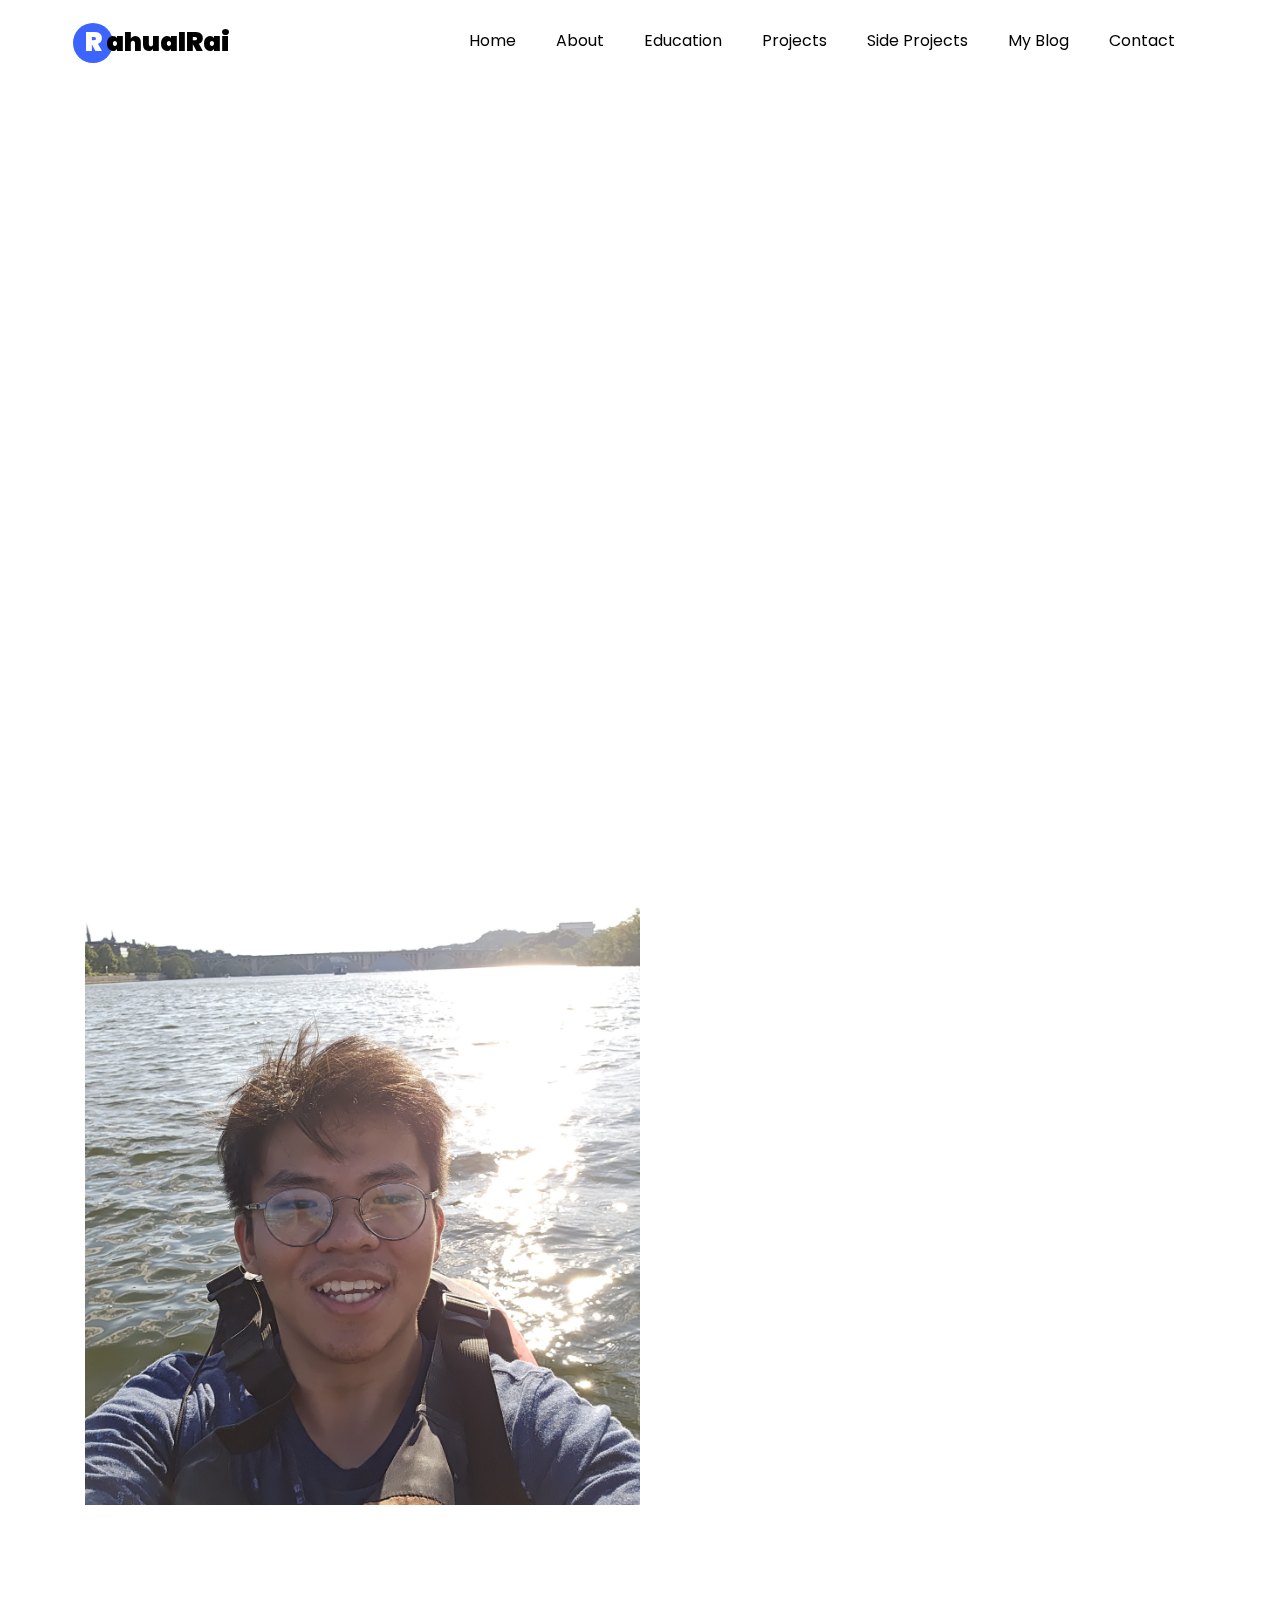
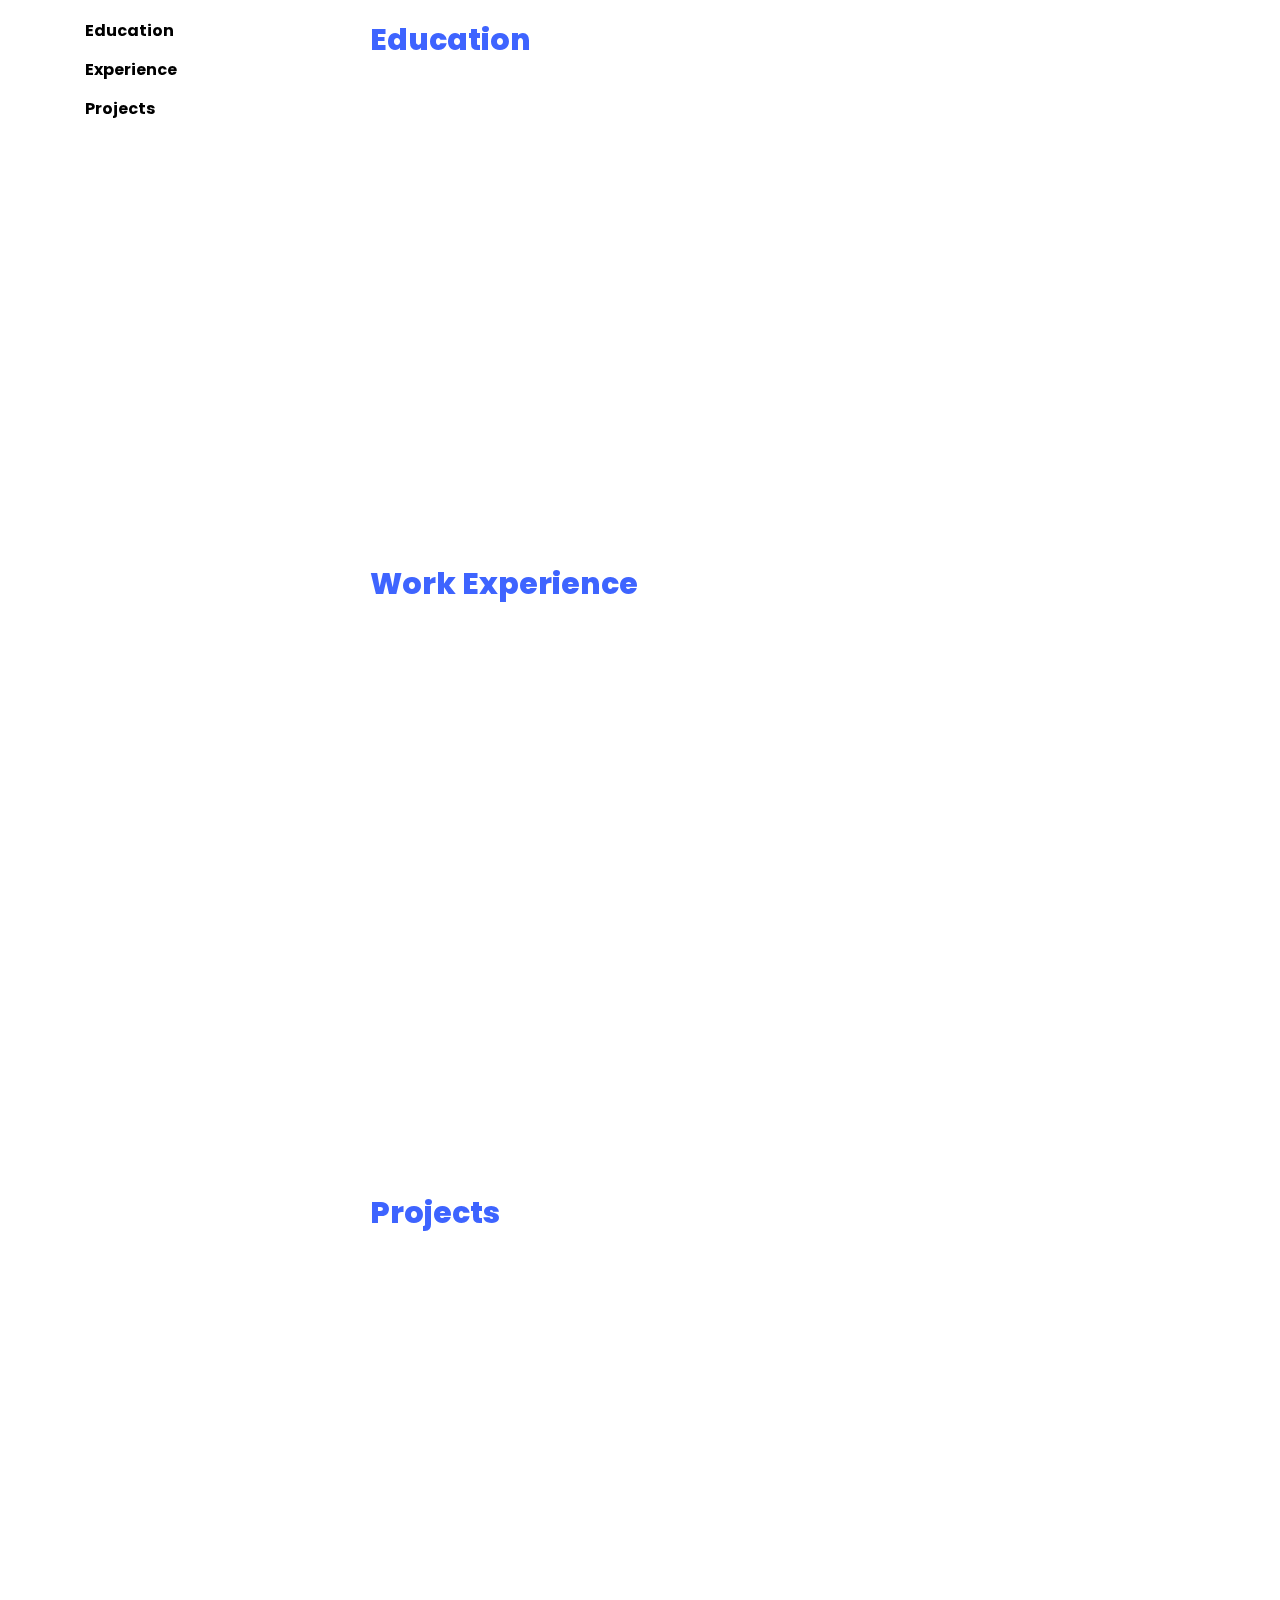
==== index.html @ 96884fe0 "Reordered Projects" ====
<!DOCTYPE html>
<html lang="en">

<head>
	<title>RAHUAL RAI</title>
	<meta charset="utf-8">
	<meta name="viewport" content="width=device-width, initial-scale=1, shrink-to-fit=no">

	<link href="https://fonts.googleapis.com/css?family=Poppins:100,200,300,400,500,600,700,800,900" rel="stylesheet">

	<link rel="icon" type="image/jpg" href="images/favicon.png"/>

	<link rel="stylesheet" href="css/open-iconic-bootstrap.min.css">
	<link rel="stylesheet" href="css/animate.css">
	<link rel="stylesheet" href="css/owl.carousel.min.css">
	<link rel="stylesheet" href="css/owl.theme.default.min.css">
	<link rel="stylesheet" href="css/magnific-popup.css">
	<link rel="stylesheet" href="css/aos.css">
	<link rel="stylesheet" href="css/ionicons.min.css">
	<link rel="stylesheet" href="css/flaticon.css">
	<link rel="stylesheet" href="css/icomoon.css">
	
	<link rel="stylesheet" href="css/style.css">

</head>

<body data-spy="scroll" data-target=".site-navbar-target" data-offset="300">


	<nav class="navbar navbar-expand-lg navbar-dark ftco_navbar ftco-navbar-light site-navbar-target" id="ftco-navbar">
		<div class="container"> 
			<a class="navbar-brand" href="index.html"><span>R    </span> ahualRai</a>
			<button class="navbar-toggler js-fh5co-nav-toggle fh5co-nav-toggle" type="button" data-toggle="collapse"
				data-target="#ftco-nav" aria-controls="ftco-nav" aria-expanded="false" aria-label="Toggle navigation">
				<span class="oi oi-menu"></span>
			</button>

			<div class="collapse navbar-collapse" id="ftco-nav">
				<ul class="navbar-nav nav ml-auto">
					<li class="nav-item"><a href="#home-section" class="nav-link"><span>Home</span></a></li>
					<li class="nav-item"><a href="#about-section" class="nav-link"><span>About</span></a></li>
					<li class="nav-item"><a href="#education-section" class="nav-link"><span>Education</span></a></li>
					<li class="nav-item"><a href="#projects-section" class="nav-link"><span>Projects</span></a></li>
					<li class="nav-item"><a href="#side-projects-section" class="nav-link"><span>Side Projects</span></a></li>
					<li class="nav-item"><a href="#blog-section" class="nav-link"><span>My Blog</span></a></li>
					<li class="nav-item"><a href="#contact-section" class="nav-link"><span>Contact</span></a></li>
				</ul>
			</div>
		</div>
	</nav>
	<section class="hero-wrap js-fullheight">
		<div class="overlay"></div>
		<div class="container">
			<div class="row no-gutters slider-text js-fullheight justify-content-center align-items-center">
				<div class="col-lg-8 col-md-6 ftco-animate d-flex align-items-center">
					<div class="text text-center">
						<span class="subheading">Hey! I am</span>
						<h1>Rahual Rai</h1>
						<h2>I'm a
							<span class="txt-rotate" data-period="300"
								data-rotate='["CS Student", "Researcher", "Generation Scholar", "Google TechX 24"]'></span>
						</h2>
					</div>
				</div>
			</div>
		</div>
	</section>

	<div class="divider"></div>					

	<!-- About Me Section -->
	<section class="ftco-about img ftco-section ftco-no-pt ftco-no-pb" id="about-section">
		<div class="container">
			<div class="row d-flex no-gutters">
				<div class="col-md-6 col-lg-6 d-flex">
					<div class="img-about img d-flex align-items-stretch">
						<div class="overlay"></div>
						<div class="img d-flex align-self-stretch align-items-center"
							style="background-image:url(images/me_2.jpg);">
						</div>
					</div>
				</div>
				<div class="col-md-6 col-lg-6 pl-md-5 py-5">
					<div class="row justify-content-start pb-3">
						<div class="col-md-12 heading-section ftco-animate">
							<h1 class="big">About</h1>
							<h2 class="mb-4">About Me</h2>
							<p>
								I'm Rahual Rai, a Computer Science student originally from Singapore and currently based in the Washington, D.C. Join me on my journey, accompanied by my coffee mug and trusty laptop, as I explore the world of technology and beyond.
							</p>
							<ul class="about-info mt-4 px-md-0 px-2">
								<li class="d-flex"><span>Name:</span> <span>Rahual Rai</span></li>
								<li class="d-flex"><span>Address:</span> <span>Washington, D.C.</span></li>
								<li class="d-flex"><span>Email:</span> <span>rairahual7@gmail.com</span></li>
								<li class="d-flex"><span>Phone: </span> <span>+1 (202) 330-8360</span></li>
							</ul>
						</div>
					</div>
					<div class="counter-wrap ftco-animate d-flex mt-md-3">
						<div class="text">
							<p><a target="_blank"
									href="https://docs.google.com/document/d/1MIR-XQa2m0cTv5s-D-zTk0hqKZnhzGAmUi4LyXGL7IQ/edit?usp=sharing"
									class="btn btn-primary py-3 px-3">Rahual's Awesome Resume</a></p>
						</div>
					</div>
				</div>
			</div>
		</div>
	</section>

	<!-- counter section (not needed)
	<section class="ftco-section ftco-no-pb ftco-counter img" id="section-counter">
		<div class="container-fluid px-md-5">
			<div class="row d-md-flex align-items-center">
				<div class="col-md d-flex justify-content-center counter-wrap ftco-animate">
					<div class="block-18 shadow">
						<div class="text">
							<strong class="number" data-number="365">0</strong>
							<span>코딩한 일수</span>
						</div>
					</div>
				</div>
				<div class="col-md d-flex justify-content-center counter-wrap ftco-animate">
					<div class="block-18 shadow">
						<div class="text">
							<strong class="number" data-number="100">0</strong>
							<span>Complete Projects</span>
						</div>
					</div>
				</div>
				<div class="col-md d-flex justify-content-center counter-wrap ftco-animate">
					<div class="block-18 shadow">
						<div class="text">
							<strong class="number" data-number="100">0</strong>
							<span>Happy Customers</span>
						</div>
					</div>
				</div>
				<div class="col-md d-flex justify-content-center counter-wrap ftco-animate">
					<div class="block-18 shadow">
						<div class="text">
							<strong class="number" data-number="50">0</strong>
							<span>Cups of coffee</span>
						</div>
					</div>
				</div>
			</div>
		</div>
	</section> -->


	<section class="ftco-section ftco-no-pb goto-here" id="resume-section">
		<div class="container">
			<div class="row">
				<div class="col-md-3">
					<nav id="navi">
						<ul>
							<li><a href="#page-1">Education</a></li>
							<li><a href="#page-2">Experience</a></li>
							<li><a href="#page-3">Projects</a></li>
						</ul>
					</nav>
				</div>

				<!-- Education Section -->
				<div class="col-md-9" id="education-section">
					<div id="page-1" class="page one">
						<h2 class="heading">Education</h2>
						<div class="resume-wrap d-flex ftco-animate">
							<div class="icon d-flex align-items-center justify-content-center">
								<span class="icon-book"></span>
							</div>
							<div class="text pl-3">
								<span class="date">2022-Present</span>
								<h2>Computer Science and Applied Mathematics</h2>
								<span class="position">Howard University</span>
								<p>
										GPA: 4.0 / 4.0<br>
										<a href="https://sites.google.com/view/taubetapi-dcalpha/home" target=""_blank>Tau Beta Pi DCA Chapter</a>, HU Achiever's Scholarship, Google TechX Scholar 24'<br>
										<a href="https://chapel.howard.edu/community/student-organizations/nepalese-student-association" target="_blank">HUNSA - Treasurer</a>, HU Chess Club,
										<a href="https://nlp.howard.edu/" target="_blank">Howard University NLP Group</a>, Google Gerentation Scholar
								</p>
							</div>
						</div>
						<div class="resume-wrap d-flex ftco-animate">
							<div class="icon d-flex align-items-center justify-content-center">
								<span class="icon-book"></span>
							</div>
							<div class="text pl-3">
								<span class="date">2019-2022</span>
								<h2>Cambridge GCE A-Levels</h2>
								<span class="position">GEMS Institute of Higher Education</span>
								<p>
									A* in Matheamtics, Chemistry and Physics. A in Biology.<br>Recipient of GIHE Academic Scholarship and Academic Excellence Award.</li>
								</p>
							</div>
							<div>
						</div>
					</div>

					<!-- Work Section -->
					<div id="page-2" class="page two">
						<h2 class="heading">Work Experience</h2>
						<div class="resume-wrap d-flex ftco-animate">
							<div class="icon d-flex align-items-center justify-content-center">
								<span class="flaticon-innovation"></span>
							</div>
							<div class="text pl-3">
								<span class="date">Sept. 2023 - Present</span>
								<h2>Energy Supply Chain Cyber Security</h2>
								<span class="position">Howard University X NREL</span>
								<p>
									This project involves cybersecurity risk assessment of open-source energy system software, and the development of an automated solution for generating VEX reports.<br>
									I aim to integrate Software Bill of Materials (SBOMs), Vulnerability Lists, and Vulnerability Exploitability eXchange (VEX) technologies and tools to enhance supply chain cybersecurity for companies and energy stakeholders.
								</p>
							</div>
						</div>
						<div class="resume-wrap d-flex ftco-animate">
							<div class="icon d-flex align-items-center justify-content-center">
								<span class="flaticon-analysis"></span>
							</div>
							<div class="text pl-3">
								<span class="date">Jan. 2023 - Aug. 2023</span>
								<h2>Research Assistant - Malware Analysis Dataset</h2>
								<span class="position">Howard University</span>
								<p>
									I applied NLP techniques to collect and categorize data from news networks, enabling accurate cyber threat forecasting. Guided by Dr. Li, I gained expertise in cybersecurity and predictive modeling.
								</p>
							</div>
						</div>


					
					<div id="page-3" class="page three">
						<h2 id="projects-section" class="heading">Projects</h2>
						<div class="resume-wrap d-flex ftco-animate">
							<div class="icon d-flex align-items-center justify-content-center">
								<span class="icon-cogs"></span>
							</div>
							<div class="text pl-3">
								<span class="date">Sep. 2022 - Jun. 2023</span>
								<h2>TERMINATOR, Team Leader</h2>
								<span class="position">Howard University EECS Department</span>
								<p>
									I successfully orchestrated and guided a team of mechanical and electrical engineers in the creation of a chess-playing robotic arm. Our project included the development of a chessboard detection system using a Raspberry Pi, followed by rigorous testing and debugging to ensure precise gameplay.
								</p>
							</div>
						</div>
						<div class="resume-wrap d-flex ftco-animate">
							<div class="icon d-flex align-items-center justify-content-center">
								<span class="icon-car"></span>
							</div>
							<div class="text pl-3">
								<span class="date">Mar. 2023 - Apr. 2023</span>
								<div class="d-flex">
									<h2>AWS DEEPRACER, Champion</h2>
									<div>&nbsp;<a class="btn btn-outline-secondary" target="_blank"
											class="btn btn-outline-secondary"
											href="https://github.com/luminaa/deepracer_floridamen">Github</a>&nbsp;<a
											class="btn btn-outline-secondary" target="_blank"
											href="https://youtu.be/nHD-ifZz1SU?si=gni_iQlR9xpvDWj5">YouTube Video</a>
									</div>
								</div>
								<span class="position">Amazon Web Services</span>
								<p>
									I led a team to victory by developing and training an autonomous navigation model that prioritized track following, direction, and centering using specific hyperparameters. Our success was highlighted by achieving the best performance, with a record-breaking time of 9.234 seconds, surpassing 15 competing teams.
								</p>
							</div>
						</div>
						<div class="resume-wrap d-flex ftco-animate">
							<div class="icon d-flex align-items-center justify-content-center">
								<span class="flaticon-ideas"></span>
							</div>
							<div class="text pl-3">
								<span class="date">Dec. 2022</span>
								<div class="d-flex">
									<h2>EVERWRITE</h2>
									<div>&nbsp;<a class="btn btn-outline-secondary" target="_blank"
										class="btn btn-outline-secondary"
										href="https://youtu.be/gHYwIRjKedw?si=DZyBpE2BKCVFpn-a">YouTube Video</a>
									</div>
								</div>
								
								<span class="position">GDSC Solution Challenge</span>
								<p>
									A transcription application that aims to assist users worldwide with their language-related hurdles, ensuring accessibility for all. 
									Our Android app is crafted using Flutter, Python, and Google Cloud Vision technology to effectively recognize handwritten notes. 
								</p>
							</div>
						</div>
					</div>
				</div>
			</div>
		</div>
	</section>


	<section class="ftco-section ftco-project">
		<div class="container-fluid px-md-0">
			<div class="row no-gutters justify-content-center pb-5">
				<div class="col-md-12 heading-section text-center ftco-animate">
					<h2 id="side-projects-section" class="mb-4">Side Projects</h2>
					<p>hi.</p>
				</div>
			</div>
			<div class="row no-gutters">
				<div class="col-md-4">
					<div class="project img ftco-animate d-flex justify-content-center align-items-center"
						style="background-image: url(images/ASB_1.jpg);">
						<div class="overlay"></div>
						<div class="text text-center p-4">
							<h3><a target="_blank" href="#">Alternative Spring Break; Memphis TN</a></h3>
							<span>Feb. 2023 - Mar. 2023</span>
						</div>
					</div>
				</div>
				<div class="col-md-4">
					<div class="project img ftco-animate d-flex justify-content-center align-items-center"
						style="background-image: url(images/defcon.png);">
						<div class="overlay"></div>
						<div class="text text-center p-4">
							<h3><a href="defcon/">DEFCON 31 A.I. Village; Las Vegas NV</a></h3>
							<span>Aug. 2023</span>
						</div>
					</div>
				</div>
				<div class="col-md-4">
					<div class="project img ftco-animate d-flex justify-content-center align-items-center"
						style="background-image: url(images/hunsa_tihar_1.jpg);">
						<div class="overlay"></div>
						<div class="text text-center p-4">
							<h3><a href="#">HUNSA, Treasurer</a></h3>
							<span>Aug. 2023 - May. 2024</span>
						</div>
					</div>
				</div>
				<div class="col-md-4">
					<div class="project img ftco-animate d-flex justify-content-center align-items-center"
						style="background-image: url(images/work-3.jpg);">
						<div class="overlay"></div>
						<div class="text text-center p-4">
							<h3><a href="#">Tech Exchange 2024; Mountain View CA</a></h3>
							<span>Jan. 2024 - May. 2024</span>
						</div>
					</div>
				</div>
				<div class="col-md-4">
					<div class="project img ftco-animate d-flex justify-content-center align-items-center"
						style="background-image: url(images/work-4.jpg);">
						<div class="overlay"></div>
						<div class="text text-center p-4">
							<h3><a href="#">Goldman Sachs Market Madness</a></h3>
							<span>Jan. 2024 - May. 2024</span>
						</div>
					</div>
				</div>
				<div class="col-md-4">
					<div class="project img ftco-animate d-flex justify-content-center align-items-center"
						style="background-image: url(images/work-6.jpg);">
						<div class="overlay"></div>
						<div class="text text-center p-4">
							<h3><a href="#">Branding &amp; Illustration Design</a></h3>
							<span>Web Design</span>
						</div>
					</div>
				</div>
			</div>
		</div>
	</section>

	<section class="ftco-section contact-section ftco-no-pb" id="contact-section">
		<div class="container">
			<div class="row justify-content-center mb-5 pb-3">
				<div class="col-md-7 heading-section text-center ftco-animate">
					<h2 class="mb-4">Contact Me</h2>
				</div>
			</div>

			<div class="row d-flex contact-info mb-5">
				<div class="col-md-6 col-lg-3 d-flex ftco-animate">
					<div class="align-self-stretch box text-center p-4 shadow">
						<div class="icon d-flex align-items-center justify-content-center">
							<span class="icon-phone2"></span>
						</div>
						<div>
							<h3 class="mb-4">Contact Number</h3>
							<p><a href="tel://+12023308360">+1 (202) 330-8360</a></p>
						</div>
					</div>
				</div>
				<div class="col-md-6 col-lg-3 d-flex ftco-animate">
					<div class="align-self-stretch box text-center p-4 shadow">
						<div class="icon d-flex align-items-center justify-content-center">
							<span class="icon-paper-plane"></span>
						</div>
						<div>
							<h3 class="mb-4">Email Address</h3>
							<p><a href="mailto:rairahual7@gmail.com">rairahual7@gmail.com</a></p>
						</div>
					</div>
				</div>
				<div class="col-md-6 col-lg-3 d-flex ftco-animate">
					<div class="align-self-stretch box text-center p-4 shadow">
						<div class="icon d-flex align-items-center justify-content-center">
							<span class="icon-instagram"></span>
						</div>
						<div>
							<h3 class="mb-4">Instagram</h3>
							<p><a href="https://instagram.com/rahual.iar" target="_blank">@rahual.iar</a></p>
						</div>
					</div>
				</div>
				<div class="col-md-6 col-lg-3 d-flex ftco-animate">
					<div class="align-self-stretch box text-center p-4 shadow">
						<div class="icon d-flex align-items-center justify-content-center">
							<span class="icon-linkedin"></span>
						</div>
						<div>
							<h3 class="mb-4">LinkedIn</h3>
							<p><a href="https://www.linkedin.com/in/rahual/" target="_blank">linkedin.com/in/rahual/</a></p>
						</div>
					</div>
				</div>
			</div>

		</div>
	</section>


	<!-- loader -->
	<div id="ftco-loader" class="show fullscreen"><svg class="circular" width="48px" height="48px">
			<circle class="path-bg" cx="24" cy="24" r="22" fill="none" stroke-width="4" stroke="#eeeeee" />
			<circle class="path" cx="24" cy="24" r="22" fill="none" stroke-width="4" stroke-miterlimit="10"
				stroke="#F96D00" />
		</svg></div>


	<script src="js/jquery.min.js"></script>
	<script src="js/jquery-migrate-3.0.1.min.js"></script>
	<script src="js/popper.min.js"></script>
	<script src="js/bootstrap.min.js"></script>
	<script src="js/jquery.easing.1.3.js"></script>
	<script src="js/jquery.waypoints.min.js"></script>
	<script src="js/jquery.stellar.min.js"></script>
	<script src="js/owl.carousel.min.js"></script>
	<script src="js/jquery.magnific-popup.min.js"></script>
	<script src="js/aos.js"></script>
	<script src="js/jquery.animateNumber.min.js"></script>
	<script src="js/scrollax.min.js"></script>

	<script src="js/main.js"></script>

</body>

</html>
---- css/flaticon.css ----
/*
  	Flaticon icon font: Flaticon
  	Creation date: 04/01/2019 13:45
  	*/


@font-face {
  font-family: "Flaticon";
  src: url("../fonts/flaticon/font/Flaticon.eot");
  src: url("../fonts/flaticon/font/Flaticon.eot?#iefix") format("embedded-opentype"),
       url("../fonts/flaticon/font/Flaticon.woff") format("woff"),
       url("../fonts/flaticon/font/Flaticon.ttf") format("truetype"),
       url("../fonts/flaticon/font/Flaticon.svg#Flaticon") format("svg");
  font-weight: normal;
  font-style: normal;
}

@media screen and (-webkit-min-device-pixel-ratio:0) {
  @font-face {
    font-family: "Flaticon";
    src: url("../fonts/flaticon/font/Flaticon.svg#Flaticon") format("svg");
  }
}

[class^="flaticon-"]:before, [class*=" flaticon-"]:before,
[class^="flaticon-"]:after, [class*=" flaticon-"]:after {   
  font-family: Flaticon;
  font-style: normal;
  font-weight: normal;
  font-variant: normal;
  text-transform: none;
  line-height: 1;

  /* Better Font Rendering =========== */
  -webkit-font-smoothing: antialiased;
  -moz-osx-font-smoothing: grayscale;
}

.flaticon-ideas:before { content: "\f100"; }
.flaticon-flasks:before { content: "\f101"; }
.flaticon-analysis:before { content: "\f102"; }
.flaticon-ux-design:before { content: "\f103"; }
.flaticon-web-design:before { content: "\f104"; }
.flaticon-idea:before { content: "\f105"; }
.flaticon-innovation:before { content: "\f106"; }
---- css/icomoon.css ----
@font-face {
  font-family: 'icomoon';
  src:  url('../fonts/icomoon/icomoon.eot?6tt51o');
  src:  url('../fonts/icomoon/icomoon.eot?6tt51o#iefix') format('embedded-opentype'),
    url('../fonts/icomoon/icomoon.ttf?6tt51o') format('truetype'),
    url('../fonts/icomoon/icomoon.woff?6tt51o') format('woff'),
    url('../fonts/icomoon/icomoon.svg?6tt51o#icomoon') format('svg');
  font-weight: normal;
  font-style: normal;
}

[class^="icon-"], [class*=" icon-"] {
  /* use !important to prevent issues with browser extensions that change fonts */
  font-family: 'icomoon' !important;
  speak: none;
  font-style: normal;
  font-weight: normal;
  font-variant: normal;
  text-transform: none;
  line-height: 1;

  /* Better Font Rendering =========== */
  -webkit-font-smoothing: antialiased;
  -moz-osx-font-smoothing: grayscale;
}

.icon-asterisk:before {
  content: "\f069";
}
.icon-plus:before {
  content: "\f067";
}
.icon-question:before {
  content: "\f128";
}
.icon-minus:before {
  content: "\f068";
}
.icon-glass:before {
  content: "\f000";
}
.icon-music:before {
  content: "\f001";
}
.icon-search:before {
  content: "\f002";
}
.icon-envelope-o:before {
  content: "\f003";
}
.icon-heart:before {
  content: "\f004";
}
.icon-star:before {
  content: "\f005";
}
.icon-star-o:before {
  content: "\f006";
}
.icon-user:before {
  content: "\f007";
}
.icon-film:before {
  content: "\f008";
}
.icon-th-large:before {
  content: "\f009";
}
.icon-th:before {
  content: "\f00a";
}
.icon-th-list:before {
  content: "\f00b";
}
.icon-check:before {
  content: "\f00c";
}
.icon-close:before {
  content: "\f00d";
}
.icon-remove:before {
  content: "\f00d";
}
.icon-times:before {
  content: "\f00d";
}
.icon-search-plus:before {
  content: "\f00e";
}
.icon-search-minus:before {
  content: "\f010";
}
.icon-power-off:before {
  content: "\f011";
}
.icon-signal:before {
  content: "\f012";
}
.icon-cog:before {
  content: "\f013";
}
.icon-gear:before {
  content: "\f013";
}
.icon-trash-o:before {
  content: "\f014";
}
.icon-home:before {
  content: "\f015";
}
.icon-file-o:before {
  content: "\f016";
}
.icon-clock-o:before {
  content: "\f017";
}
.icon-road:before {
  content: "\f018";
}
.icon-download:before {
  content: "\f019";
}
.icon-arrow-circle-o-down:before {
  content: "\f01a";
}
.icon-arrow-circle-o-up:before {
  content: "\f01b";
}
.icon-inbox:before {
  content: "\f01c";
}
.icon-play-circle-o:before {
  content: "\f01d";
}
.icon-repeat:before {
  content: "\f01e";
}
.icon-rotate-right:before {
  content: "\f01e";
}
.icon-refresh:before {
  content: "\f021";
}
.icon-list-alt:before {
  content: "\f022";
}
.icon-lock:before {
  content: "\f023";
}
.icon-flag:before {
  content: "\f024";
}
.icon-headphones:before {
  content: "\f025";
}
.icon-volume-off:before {
  content: "\f026";
}
.icon-volume-down:before {
  content: "\f027";
}
.icon-volume-up:before {
  content: "\f028";
}
.icon-qrcode:before {
  content: "\f029";
}
.icon-barcode:before {
  content: "\f02a";
}
.icon-tag:before {
  content: "\f02b";
}
.icon-tags:before {
  content: "\f02c";
}
.icon-book:before {
  content: "\f02d";
}
.icon-bookmark:before {
  content: "\f02e";
}
.icon-print:before {
  content: "\f02f";
}
.icon-camera:before {
  content: "\f030";
}
.icon-font:before {
  content: "\f031";
}
.icon-bold:before {
  content: "\f032";
}
.icon-italic:before {
  content: "\f033";
}
.icon-text-height:before {
  content: "\f034";
}
.icon-text-width:before {
  content: "\f035";
}
.icon-align-left:before {
  content: "\f036";
}
.icon-align-center:before {
  content: "\f037";
}
.icon-align-right:before {
  content: "\f038";
}
.icon-align-justify:before {
  content: "\f039";
}
.icon-list:before {
  content: "\f03a";
}
.icon-dedent:before {
  content: "\f03b";
}
.icon-outdent:before {
  content: "\f03b";
}
.icon-indent:before {
  content: "\f03c";
}
.icon-video-camera:before {
  content: "\f03d";
}
.icon-image:before {
  content: "\f03e";
}
.icon-photo:before {
  content: "\f03e";
}
.icon-picture-o:before {
  content: "\f03e";
}
.icon-pencil:before {
  content: "\f040";
}
.icon-map-marker:before {
  content: "\f041";
}
.icon-adjust:before {
  content: "\f042";
}
.icon-tint:before {
  content: "\f043";
}
.icon-edit:before {
  content: "\f044";
}
.icon-pencil-square-o:before {
  content: "\f044";
}
.icon-share-square-o:before {
  content: "\f045";
}
.icon-check-square-o:before {
  content: "\f046";
}
.icon-arrows:before {
  content: "\f047";
}
.icon-step-backward:before {
  content: "\f048";
}
.icon-fast-backward:before {
  content: "\f049";
}
.icon-backward:before {
  content: "\f04a";
}
.icon-play:before {
  content: "\f04b";
}
.icon-pause:before {
  content: "\f04c";
}
.icon-stop:before {
  content: "\f04d";
}
.icon-forward:before {
  content: "\f04e";
}
.icon-fast-forward:before {
  content: "\f050";
}
.icon-step-forward:before {
  content: "\f051";
}
.icon-eject:before {
  content: "\f052";
}
.icon-chevron-left:before {
  content: "\f053";
}
.icon-chevron-right:before {
  content: "\f054";
}
.icon-plus-circle:before {
  content: "\f055";
}
.icon-minus-circle:before {
  content: "\f056";
}
.icon-times-circle:before {
  content: "\f057";
}
.icon-check-circle:before {
  content: "\f058";
}
.icon-question-circle:before {
  content: "\f059";
}
.icon-info-circle:before {
  content: "\f05a";
}
.icon-crosshairs:before {
  content: "\f05b";
}
.icon-times-circle-o:before {
  content: "\f05c";
}
.icon-check-circle-o:before {
  content: "\f05d";
}
.icon-ban:before {
  content: "\f05e";
}
.icon-arrow-left:before {
  content: "\f060";
}
.icon-arrow-right:before {
  content: "\f061";
}
.icon-arrow-up:before {
  content: "\f062";
}
.icon-arrow-down:before {
  content: "\f063";
}
.icon-mail-forward:before {
  content: "\f064";
}
.icon-share:before {
  content: "\f064";
}
.icon-expand:before {
  content: "\f065";
}
.icon-compress:before {
  content: "\f066";
}
.icon-exclamation-circle:before {
  content: "\f06a";
}
.icon-gift:before {
  content: "\f06b";
}
.icon-leaf:before {
  content: "\f06c";
}
.icon-fire:before {
  content: "\f06d";
}
.icon-eye:before {
  content: "\f06e";
}
.icon-eye-slash:before {
  content: "\f070";
}
.icon-exclamation-triangle:before {
  content: "\f071";
}
.icon-warning:before {
  content: "\f071";
}
.icon-plane:before {
  content: "\f072";
}
.icon-calendar:before {
  content: "\f073";
}
.icon-random:before {
  content: "\f074";
}
.icon-comment:before {
  content: "\f075";
}
.icon-magnet:before {
  content: "\f076";
}
.icon-chevron-up:before {
  content: "\f077";
}
.icon-chevron-down:before {
  content: "\f078";
}
.icon-retweet:before {
  content: "\f079";
}
.icon-shopping-cart:before {
  content: "\f07a";
}
.icon-folder:before {
  content: "\f07b";
}
.icon-folder-open:before {
  content: "\f07c";
}
.icon-arrows-v:before {
  content: "\f07d";
}
.icon-arrows-h:before {
  content: "\f07e";
}
.icon-bar-chart:before {
  content: "\f080";
}
.icon-bar-chart-o:before {
  content: "\f080";
}
.icon-twitter-square:before {
  content: "\f081";
}
.icon-facebook-square:before {
  content: "\f082";
}
.icon-camera-retro:before {
  content: "\f083";
}
.icon-key:before {
  content: "\f084";
}
.icon-cogs:before {
  content: "\f085";
}
.icon-gears:before {
  content: "\f085";
}
.icon-comments:before {
  content: "\f086";
}
.icon-thumbs-o-up:before {
  content: "\f087";
}
.icon-thumbs-o-down:before {
  content: "\f088";
}
.icon-star-half:before {
  content: "\f089";
}
.icon-heart-o:before {
  content: "\f08a";
}
.icon-sign-out:before {
  content: "\f08b";
}
.icon-linkedin-square:before {
  content: "\f08c";
}
.icon-thumb-tack:before {
  content: "\f08d";
}
.icon-external-link:before {
  content: "\f08e";
}
.icon-sign-in:before {
  content: "\f090";
}
.icon-trophy:before {
  content: "\f091";
}
.icon-github-square:before {
  content: "\f092";
}
.icon-upload:before {
  content: "\f093";
}
.icon-lemon-o:before {
  content: "\f094";
}
.icon-phone:before {
  content: "\f095";
}
.icon-square-o:before {
  content: "\f096";
}
.icon-bookmark-o:before {
  content: "\f097";
}
.icon-phone-square:before {
  content: "\f098";
}
.icon-twitter:before {
  content: "\f099";
}
.icon-facebook:before {
  content: "\f09a";
}
.icon-facebook-f:before {
  content: "\f09a";
}
.icon-github:before {
  content: "\f09b";
}
.icon-unlock:before {
  content: "\f09c";
}
.icon-credit-card:before {
  content: "\f09d";
}
.icon-feed:before {
  content: "\f09e";
}
.icon-rss:before {
  content: "\f09e";
}
.icon-hdd-o:before {
  content: "\f0a0";
}
.icon-bullhorn:before {
  content: "\f0a1";
}
.icon-bell-o:before {
  content: "\f0a2";
}
.icon-certificate:before {
  content: "\f0a3";
}
.icon-hand-o-right:before {
  content: "\f0a4";
}
.icon-hand-o-left:before {
  content: "\f0a5";
}
.icon-hand-o-up:before {
  content: "\f0a6";
}
.icon-hand-o-down:before {
  content: "\f0a7";
}
.icon-arrow-circle-left:before {
  content: "\f0a8";
}
.icon-arrow-circle-right:before {
  content: "\f0a9";
}
.icon-arrow-circle-up:before {
  content: "\f0aa";
}
.icon-arrow-circle-down:before {
  content: "\f0ab";
}
.icon-globe:before {
  content: "\f0ac";
}
.icon-wrench:before {
  content: "\f0ad";
}
.icon-tasks:before {
  content: "\f0ae";
}
.icon-filter:before {
  content: "\f0b0";
}
.icon-briefcase:before {
  content: "\f0b1";
}
.icon-arrows-alt:before {
  content: "\f0b2";
}
.icon-group:before {
  content: "\f0c0";
}
.icon-users:before {
  content: "\f0c0";
}
.icon-chain:before {
  content: "\f0c1";
}
.icon-link:before {
  content: "\f0c1";
}
.icon-cloud:before {
  content: "\f0c2";
}
.icon-flask:before {
  content: "\f0c3";
}
.icon-cut:before {
  content: "\f0c4";
}
.icon-scissors:before {
  content: "\f0c4";
}
.icon-copy:before {
  content: "\f0c5";
}
.icon-files-o:before {
  content: "\f0c5";
}
.icon-paperclip:before {
  content: "\f0c6";
}
.icon-floppy-o:before {
  content: "\f0c7";
}
.icon-save:before {
  content: "\f0c7";
}
.icon-square:before {
  content: "\f0c8";
}
.icon-bars:before {
  content: "\f0c9";
}
.icon-navicon:before {
  content: "\f0c9";
}
.icon-reorder:before {
  content: "\f0c9";
}
.icon-list-ul:before {
  content: "\f0ca";
}
.icon-list-ol:before {
  content: "\f0cb";
}
.icon-strikethrough:before {
  content: "\f0cc";
}
.icon-underline:before {
  content: "\f0cd";
}
.icon-table:before {
  content: "\f0ce";
}
.icon-magic:before {
  content: "\f0d0";
}
.icon-truck:before {
  content: "\f0d1";
}
.icon-pinterest:before {
  content: "\f0d2";
}
.icon-pinterest-square:before {
  content: "\f0d3";
}
.icon-google-plus-square:before {
  content: "\f0d4";
}
.icon-google-plus:before {
  content: "\f0d5";
}
.icon-money:before {
  content: "\f0d6";
}
.icon-caret-down:before {
  content: "\f0d7";
}
.icon-caret-up:before {
  content: "\f0d8";
}
.icon-caret-left:before {
  content: "\f0d9";
}
.icon-caret-right:before {
  content: "\f0da";
}
.icon-columns:before {
  content: "\f0db";
}
.icon-sort:before {
  content: "\f0dc";
}
.icon-unsorted:before {
  content: "\f0dc";
}
.icon-sort-desc:before {
  content: "\f0dd";
}
.icon-sort-down:before {
  content: "\f0dd";
}
.icon-sort-asc:before {
  content: "\f0de";
}
.icon-sort-up:before {
  content: "\f0de";
}
.icon-envelope:before {
  content: "\f0e0";
}
.icon-linkedin:before {
  content: "\f0e1";
}
.icon-rotate-left:before {
  content: "\f0e2";
}
.icon-undo:before {
  content: "\f0e2";
}
.icon-gavel:before {
  content: "\f0e3";
}
.icon-legal:before {
  content: "\f0e3";
}
.icon-dashboard:before {
  content: "\f0e4";
}
.icon-tachometer:before {
  content: "\f0e4";
}
.icon-comment-o:before {
  content: "\f0e5";
}
.icon-comments-o:before {
  content: "\f0e6";
}
.icon-bolt:before {
  content: "\f0e7";
}
.icon-flash:before {
  content: "\f0e7";
}
.icon-sitemap:before {
  content: "\f0e8";
}
.icon-umbrella:before {
  content: "\f0e9";
}
.icon-clipboard:before {
  content: "\f0ea";
}
.icon-paste:before {
  content: "\f0ea";
}
.icon-lightbulb-o:before {
  content: "\f0eb";
}
.icon-exchange:before {
  content: "\f0ec";
}
.icon-cloud-download:before {
  content: "\f0ed";
}
.icon-cloud-upload:before {
  content: "\f0ee";
}
.icon-user-md:before {
  content: "\f0f0";
}
.icon-stethoscope:before {
  content: "\f0f1";
}
.icon-suitcase:before {
  content: "\f0f2";
}
.icon-bell:before {
  content: "\f0f3";
}
.icon-coffee:before {
  content: "\f0f4";
}
.icon-cutlery:before {
  content: "\f0f5";
}
.icon-file-text-o:before {
  content: "\f0f6";
}
.icon-building-o:before {
  content: "\f0f7";
}
.icon-hospital-o:before {
  content: "\f0f8";
}
.icon-ambulance:before {
  content: "\f0f9";
}
.icon-medkit:before {
  content: "\f0fa";
}
.icon-fighter-jet:before {
  content: "\f0fb";
}
.icon-beer:before {
  content: "\f0fc";
}
.icon-h-square:before {
  content: "\f0fd";
}
.icon-plus-square:before {
  content: "\f0fe";
}
.icon-angle-double-left:before {
  content: "\f100";
}
.icon-angle-double-right:before {
  content: "\f101";
}
.icon-angle-double-up:before {
  content: "\f102";
}
.icon-angle-double-down:before {
  content: "\f103";
}
.icon-angle-left:before {
  content: "\f104";
}
.icon-angle-right:before {
  content: "\f105";
}
.icon-angle-up:before {
  content: "\f106";
}
.icon-angle-down:before {
  content: "\f107";
}
.icon-desktop:before {
  content: "\f108";
}
.icon-laptop:before {
  content: "\f109";
}
.icon-tablet:before {
  content: "\f10a";
}
.icon-mobile:before {
  content: "\f10b";
}
.icon-mobile-phone:before {
  content: "\f10b";
}
.icon-circle-o:before {
  content: "\f10c";
}
.icon-quote-left:before {
  content: "\f10d";
}
.icon-quote-right:before {
  content: "\f10e";
}
.icon-spinner:before {
  content: "\f110";
}
.icon-circle:before {
  content: "\f111";
}
.icon-mail-reply:before {
  content: "\f112";
}
.icon-reply:before {
  content: "\f112";
}
.icon-github-alt:before {
  content: "\f113";
}
.icon-folder-o:before {
  content: "\f114";
}
.icon-folder-open-o:before {
  content: "\f115";
}
.icon-smile-o:before {
  content: "\f118";
}
.icon-frown-o:before {
  content: "\f119";
}
.icon-meh-o:before {
  content: "\f11a";
}
.icon-gamepad:before {
  content: "\f11b";
}
.icon-keyboard-o:before {
  content: "\f11c";
}
.icon-flag-o:before {
  content: "\f11d";
}
.icon-flag-checkered:before {
  content: "\f11e";
}
.icon-terminal:before {
  content: "\f120";
}
.icon-code:before {
  content: "\f121";
}
.icon-mail-reply-all:before {
  content: "\f122";
}
.icon-reply-all:before {
  content: "\f122";
}
.icon-star-half-empty:before {
  content: "\f123";
}
.icon-star-half-full:before {
  content: "\f123";
}
.icon-star-half-o:before {
  content: "\f123";
}
.icon-location-arrow:before {
  content: "\f124";
}
.icon-crop:before {
  content: "\f125";
}
.icon-code-fork:before {
  content: "\f126";
}
.icon-chain-broken:before {
  content: "\f127";
}
.icon-unlink:before {
  content: "\f127";
}
.icon-info:before {
  content: "\f129";
}
.icon-exclamation:before {
  content: "\f12a";
}
.icon-superscript:before {
  content: "\f12b";
}
.icon-subscript:before {
  content: "\f12c";
}
.icon-eraser:before {
  content: "\f12d";
}
.icon-puzzle-piece:before {
  content: "\f12e";
}
.icon-microphone:before {
  content: "\f130";
}
.icon-microphone-slash:before {
  content: "\f131";
}
.icon-shield:before {
  content: "\f132";
}
.icon-calendar-o:before {
  content: "\f133";
}
.icon-fire-extinguisher:before {
  content: "\f134";
}
.icon-rocket:before {
  content: "\f135";
}
.icon-maxcdn:before {
  content: "\f136";
}
.icon-chevron-circle-left:before {
  content: "\f137";
}
.icon-chevron-circle-right:before {
  content: "\f138";
}
.icon-chevron-circle-up:before {
  content: "\f139";
}
.icon-chevron-circle-down:before {
  content: "\f13a";
}
.icon-html5:before {
  content: "\f13b";
}
.icon-css3:before {
  content: "\f13c";
}
.icon-anchor:before {
  content: "\f13d";
}
.icon-unlock-alt:before {
  content: "\f13e";
}
.icon-bullseye:before {
  content: "\f140";
}
.icon-ellipsis-h:before {
  content: "\f141";
}
.icon-ellipsis-v:before {
  content: "\f142";
}
.icon-rss-square:before {
  content: "\f143";
}
.icon-play-circle:before {
  content: "\f144";
}
.icon-ticket:before {
  content: "\f145";
}
.icon-minus-square:before {
  content: "\f146";
}
.icon-minus-square-o:before {
  content: "\f147";
}
.icon-level-up:before {
  content: "\f148";
}
.icon-level-down:before {
  content: "\f149";
}
.icon-check-square:before {
  content: "\f14a";
}
.icon-pencil-square:before {
  content: "\f14b";
}
.icon-external-link-square:before {
  content: "\f14c";
}
.icon-share-square:before {
  content: "\f14d";
}
.icon-compass:before {
  content: "\f14e";
}
.icon-caret-square-o-down:before {
  content: "\f150";
}
.icon-toggle-down:before {
  content: "\f150";
}
.icon-caret-square-o-up:before {
  content: "\f151";
}
.icon-toggle-up:before {
  content: "\f151";
}
.icon-caret-square-o-right:before {
  content: "\f152";
}
.icon-toggle-right:before {
  content: "\f152";
}
.icon-eur:before {
  content: "\f153";
}
.icon-euro:before {
  content: "\f153";
}
.icon-gbp:before {
  content: "\f154";
}
.icon-dollar:before {
  content: "\f155";
}
.icon-usd:before {
  content: "\f155";
}
.icon-inr:before {
  content: "\f156";
}
.icon-rupee:before {
  content: "\f156";
}
.icon-cny:before {
  content: "\f157";
}
.icon-jpy:before {
  content: "\f157";
}
.icon-rmb:before {
  content: "\f157";
}
.icon-yen:before {
  content: "\f157";
}
.icon-rouble:before {
  content: "\f158";
}
.icon-rub:before {
  content: "\f158";
}
.icon-ruble:before {
  content: "\f158";
}
.icon-krw:before {
  content: "\f159";
}
.icon-won:before {
  content: "\f159";
}
.icon-bitcoin:before {
  content: "\f15a";
}
.icon-btc:before {
  content: "\f15a";
}
.icon-file:before {
  content: "\f15b";
}
.icon-file-text:before {
  content: "\f15c";
}
.icon-sort-alpha-asc:before {
  content: "\f15d";
}
.icon-sort-alpha-desc:before {
  content: "\f15e";
}
.icon-sort-amount-asc:before {
  content: "\f160";
}
.icon-sort-amount-desc:before {
  content: "\f161";
}
.icon-sort-numeric-asc:before {
  content: "\f162";
}
.icon-sort-numeric-desc:before {
  content: "\f163";
}
.icon-thumbs-up:before {
  content: "\f164";
}
.icon-thumbs-down:before {
  content: "\f165";
}
.icon-youtube-square:before {
  content: "\f166";
}
.icon-youtube:before {
  content: "\f167";
}
.icon-xing:before {
  content: "\f168";
}
.icon-xing-square:before {
  content: "\f169";
}
.icon-youtube-play:before {
  content: "\f16a";
}
.icon-dropbox:before {
  content: "\f16b";
}
.icon-stack-overflow:before {
  content: "\f16c";
}
.icon-instagram:before {
  content: "\f16d";
}
.icon-flickr:before {
  content: "\f16e";
}
.icon-adn:before {
  content: "\f170";
}
.icon-bitbucket:before {
  content: "\f171";
}
.icon-bitbucket-square:before {
  content: "\f172";
}
.icon-tumblr:before {
  content: "\f173";
}
.icon-tumblr-square:before {
  content: "\f174";
}
.icon-long-arrow-down:before {
  content: "\f175";
}
.icon-long-arrow-up:before {
  content: "\f176";
}
.icon-long-arrow-left:before {
  content: "\f177";
}
.icon-long-arrow-right:before {
  content: "\f178";
}
.icon-apple:before {
  content: "\f179";
}
.icon-windows:before {
  content: "\f17a";
}
.icon-android:before {
  content: "\f17b";
}
.icon-linux:before {
  content: "\f17c";
}
.icon-dribbble:before {
  content: "\f17d";
}
.icon-skype:before {
  content: "\f17e";
}
.icon-foursquare:before {
  content: "\f180";
}
.icon-trello:before {
  content: "\f181";
}
.icon-female:before {
  content: "\f182";
}
.icon-male:before {
  content: "\f183";
}
.icon-gittip:before {
  content: "\f184";
}
.icon-gratipay:before {
  content: "\f184";
}
.icon-sun-o:before {
  content: "\f185";
}
.icon-moon-o:before {
  content: "\f186";
}
.icon-archive:before {
  content: "\f187";
}
.icon-bug:before {
  content: "\f188";
}
.icon-vk:before {
  content: "\f189";
}
.icon-weibo:before {
  content: "\f18a";
}
.icon-renren:before {
  content: "\f18b";
}
.icon-pagelines:before {
  content: "\f18c";
}
.icon-stack-exchange:before {
  content: "\f18d";
}
.icon-arrow-circle-o-right:before {
  content: "\f18e";
}
.icon-arrow-circle-o-left:before {
  content: "\f190";
}
.icon-caret-square-o-left:before {
  content: "\f191";
}
.icon-toggle-left:before {
  content: "\f191";
}
.icon-dot-circle-o:before {
  content: "\f192";
}
.icon-wheelchair:before {
  content: "\f193";
}
.icon-vimeo-square:before {
  content: "\f194";
}
.icon-try:before {
  content: "\f195";
}
.icon-turkish-lira:before {
  content: "\f195";
}
.icon-plus-square-o:before {
  content: "\f196";
}
.icon-space-shuttle:before {
  content: "\f197";
}
.icon-slack:before {
  content: "\f198";
}
.icon-envelope-square:before {
  content: "\f199";
}
.icon-wordpress:before {
  content: "\f19a";
}
.icon-openid:before {
  content: "\f19b";
}
.icon-bank:before {
  content: "\f19c";
}
.icon-institution:before {
  content: "\f19c";
}
.icon-university:before {
  content: "\f19c";
}
.icon-graduation-cap:before {
  content: "\f19d";
}
.icon-mortar-board:before {
  content: "\f19d";
}
.icon-yahoo:before {
  content: "\f19e";
}
.icon-google:before {
  content: "\f1a0";
}
.icon-reddit:before {
  content: "\f1a1";
}
.icon-reddit-square:before {
  content: "\f1a2";
}
.icon-stumbleupon-circle:before {
  content: "\f1a3";
}
.icon-stumbleupon:before {
  content: "\f1a4";
}
.icon-delicious:before {
  content: "\f1a5";
}
.icon-digg:before {
  content: "\f1a6";
}
.icon-pied-piper-pp:before {
  content: "\f1a7";
}
.icon-pied-piper-alt:before {
  content: "\f1a8";
}
.icon-drupal:before {
  content: "\f1a9";
}
.icon-joomla:before {
  content: "\f1aa";
}
.icon-language:before {
  content: "\f1ab";
}
.icon-fax:before {
  content: "\f1ac";
}
.icon-building:before {
  content: "\f1ad";
}
.icon-child:before {
  content: "\f1ae";
}
.icon-paw:before {
  content: "\f1b0";
}
.icon-spoon:before {
  content: "\f1b1";
}
.icon-cube:before {
  content: "\f1b2";
}
.icon-cubes:before {
  content: "\f1b3";
}
.icon-behance:before {
  content: "\f1b4";
}
.icon-behance-square:before {
  content: "\f1b5";
}
.icon-steam:before {
  content: "\f1b6";
}
.icon-steam-square:before {
  content: "\f1b7";
}
.icon-recycle:before {
  content: "\f1b8";
}
.icon-automobile:before {
  content: "\f1b9";
}
.icon-car:before {
  content: "\f1b9";
}
.icon-cab:before {
  content: "\f1ba";
}
.icon-taxi:before {
  content: "\f1ba";
}
.icon-tree:before {
  content: "\f1bb";
}
.icon-spotify:before {
  content: "\f1bc";
}
.icon-deviantart:before {
  content: "\f1bd";
}
.icon-soundcloud:before {
  content: "\f1be";
}
.icon-database:before {
  content: "\f1c0";
}
.icon-file-pdf-o:before {
  content: "\f1c1";
}
.icon-file-word-o:before {
  content: "\f1c2";
}
.icon-file-excel-o:before {
  content: "\f1c3";
}
.icon-file-powerpoint-o:before {
  content: "\f1c4";
}
.icon-file-image-o:before {
  content: "\f1c5";
}
.icon-file-photo-o:before {
  content: "\f1c5";
}
.icon-file-picture-o:before {
  content: "\f1c5";
}
.icon-file-archive-o:before {
  content: "\f1c6";
}
.icon-file-zip-o:before {
  content: "\f1c6";
}
.icon-file-audio-o:before {
  content: "\f1c7";
}
.icon-file-sound-o:before {
  content: "\f1c7";
}
.icon-file-movie-o:before {
  content: "\f1c8";
}
.icon-file-video-o:before {
  content: "\f1c8";
}
.icon-file-code-o:before {
  content: "\f1c9";
}
.icon-vine:before {
  content: "\f1ca";
}
.icon-codepen:before {
  content: "\f1cb";
}
.icon-jsfiddle:before {
  content: "\f1cc";
}
.icon-life-bouy:before {
  content: "\f1cd";
}
.icon-life-buoy:before {
  content: "\f1cd";
}
.icon-life-ring:before {
  content: "\f1cd";
}
.icon-life-saver:before {
  content: "\f1cd";
}
.icon-support:before {
  content: "\f1cd";
}
.icon-circle-o-notch:before {
  content: "\f1ce";
}
.icon-ra:before {
  content: "\f1d0";
}
.icon-rebel:before {
  content: "\f1d0";
}
.icon-resistance:before {
  content: "\f1d0";
}
.icon-empire:before {
  content: "\f1d1";
}
.icon-ge:before {
  content: "\f1d1";
}
.icon-git-square:before {
  content: "\f1d2";
}
.icon-git:before {
  content: "\f1d3";
}
.icon-hacker-news:before {
  content: "\f1d4";
}
.icon-y-combinator-square:before {
  content: "\f1d4";
}
.icon-yc-square:before {
  content: "\f1d4";
}
.icon-tencent-weibo:before {
  content: "\f1d5";
}
.icon-qq:before {
  content: "\f1d6";
}
.icon-wechat:before {
  content: "\f1d7";
}
.icon-weixin:before {
  content: "\f1d7";
}
.icon-paper-plane:before {
  content: "\f1d8";
}
.icon-send:before {
  content: "\f1d8";
}
.icon-paper-plane-o:before {
  content: "\f1d9";
}
.icon-send-o:before {
  content: "\f1d9";
}
.icon-history:before {
  content: "\f1da";
}
.icon-circle-thin:before {
  content: "\f1db";
}
.icon-header:before {
  content: "\f1dc";
}
.icon-paragraph:before {
  content: "\f1dd";
}
.icon-sliders:before {
  content: "\f1de";
}
.icon-share-alt:before {
  content: "\f1e0";
}
.icon-share-alt-square:before {
  content: "\f1e1";
}
.icon-bomb:before {
  content: "\f1e2";
}
.icon-futbol-o:before {
  content: "\f1e3";
}
.icon-soccer-ball-o:before {
  content: "\f1e3";
}
.icon-tty:before {
  content: "\f1e4";
}
.icon-binoculars:before {
  content: "\f1e5";
}
.icon-plug:before {
  content: "\f1e6";
}
.icon-slideshare:before {
  content: "\f1e7";
}
.icon-twitch:before {
  content: "\f1e8";
}
.icon-yelp:before {
  content: "\f1e9";
}
.icon-newspaper-o:before {
  content: "\f1ea";
}
.icon-wifi:before {
  content: "\f1eb";
}
.icon-calculator:before {
  content: "\f1ec";
}
.icon-paypal:before {
  content: "\f1ed";
}
.icon-google-wallet:before {
  content: "\f1ee";
}
.icon-cc-visa:before {
  content: "\f1f0";
}
.icon-cc-mastercard:before {
  content: "\f1f1";
}
.icon-cc-discover:before {
  content: "\f1f2";
}
.icon-cc-amex:before {
  content: "\f1f3";
}
.icon-cc-paypal:before {
  content: "\f1f4";
}
.icon-cc-stripe:before {
  content: "\f1f5";
}
.icon-bell-slash:before {
  content: "\f1f6";
}
.icon-bell-slash-o:before {
  content: "\f1f7";
}
.icon-trash:before {
  content: "\f1f8";
}
.icon-copyright:before {
  content: "\f1f9";
}
.icon-at:before {
  content: "\f1fa";
}
.icon-eyedropper:before {
  content: "\f1fb";
}
.icon-paint-brush:before {
  content: "\f1fc";
}
.icon-birthday-cake:before {
  content: "\f1fd";
}
.icon-area-chart:before {
  content: "\f1fe";
}
.icon-pie-chart:before {
  content: "\f200";
}
.icon-line-chart:before {
  content: "\f201";
}
.icon-lastfm:before {
  content: "\f202";
}
.icon-lastfm-square:before {
  content: "\f203";
}
.icon-toggle-off:before {
  content: "\f204";
}
.icon-toggle-on:before {
  content: "\f205";
}
.icon-bicycle:before {
  content: "\f206";
}
.icon-bus:before {
  content: "\f207";
}
.icon-ioxhost:before {
  content: "\f208";
}
.icon-angellist:before {
  content: "\f209";
}
.icon-cc:before {
  content: "\f20a";
}
.icon-ils:before {
  content: "\f20b";
}
.icon-shekel:before {
  content: "\f20b";
}
.icon-sheqel:before {
  content: "\f20b";
}
.icon-meanpath:before {
  content: "\f20c";
}
.icon-buysellads:before {
  content: "\f20d";
}
.icon-connectdevelop:before {
  content: "\f20e";
}
.icon-dashcube:before {
  content: "\f210";
}
.icon-forumbee:before {
  content: "\f211";
}
.icon-leanpub:before {
  content: "\f212";
}
.icon-sellsy:before {
  content: "\f213";
}
.icon-shirtsinbulk:before {
  content: "\f214";
}
.icon-simplybuilt:before {
  content: "\f215";
}
.icon-skyatlas:before {
  content: "\f216";
}
.icon-cart-plus:before {
  content: "\f217";
}
.icon-cart-arrow-down:before {
  content: "\f218";
}
.icon-diamond:before {
  content: "\f219";
}
.icon-ship:before {
  content: "\f21a";
}
.icon-user-secret:before {
  content: "\f21b";
}
.icon-motorcycle:before {
  content: "\f21c";
}
.icon-street-view:before {
  content: "\f21d";
}
.icon-heartbeat:before {
  content: "\f21e";
}
.icon-venus:before {
  content: "\f221";
}
.icon-mars:before {
  content: "\f222";
}
.icon-mercury:before {
  content: "\f223";
}
.icon-intersex:before {
  content: "\f224";
}
.icon-transgender:before {
  content: "\f224";
}
.icon-transgender-alt:before {
  content: "\f225";
}
.icon-venus-double:before {
  content: "\f226";
}
.icon-mars-double:before {
  content: "\f227";
}
.icon-venus-mars:before {
  content: "\f228";
}
.icon-mars-stroke:before {
  content: "\f229";
}
.icon-mars-stroke-v:before {
  content: "\f22a";
}
.icon-mars-stroke-h:before {
  content: "\f22b";
}
.icon-neuter:before {
  content: "\f22c";
}
.icon-genderless:before {
  content: "\f22d";
}
.icon-facebook-official:before {
  content: "\f230";
}
.icon-pinterest-p:before {
  content: "\f231";
}
.icon-whatsapp:before {
  content: "\f232";
}
.icon-server:before {
  content: "\f233";
}
.icon-user-plus:before {
  content: "\f234";
}
.icon-user-times:before {
  content: "\f235";
}
.icon-bed:before {
  content: "\f236";
}
.icon-hotel:before {
  content: "\f236";
}
.icon-viacoin:before {
  content: "\f237";
}
.icon-train:before {
  content: "\f238";
}
.icon-subway:before {
  content: "\f239";
}
.icon-medium:before {
  content: "\f23a";
}
.icon-y-combinator:before {
  content: "\f23b";
}
.icon-yc:before {
  content: "\f23b";
}
.icon-optin-monster:before {
  content: "\f23c";
}
.icon-opencart:before {
  content: "\f23d";
}
.icon-expeditedssl:before {
  content: "\f23e";
}
.icon-battery:before {
  content: "\f240";
}
.icon-battery-4:before {
  content: "\f240";
}
.icon-battery-full:before {
  content: "\f240";
}
.icon-battery-3:before {
  content: "\f241";
}
.icon-battery-three-quarters:before {
  content: "\f241";
}
.icon-battery-2:before {
  content: "\f242";
}
.icon-battery-half:before {
  content: "\f242";
}
.icon-battery-1:before {
  content: "\f243";
}
.icon-battery-quarter:before {
  content: "\f243";
}
.icon-battery-0:before {
  content: "\f244";
}
.icon-battery-empty:before {
  content: "\f244";
}
.icon-mouse-pointer:before {
  content: "\f245";
}
.icon-i-cursor:before {
  content: "\f246";
}
.icon-object-group:before {
  content: "\f247";
}
.icon-object-ungroup:before {
  content: "\f248";
}
.icon-sticky-note:before {
  content: "\f249";
}
.icon-sticky-note-o:before {
  content: "\f24a";
}
.icon-cc-jcb:before {
  content: "\f24b";
}
.icon-cc-diners-club:before {
  content: "\f24c";
}
.icon-clone:before {
  content: "\f24d";
}
.icon-balance-scale:before {
  content: "\f24e";
}
.icon-hourglass-o:before {
  content: "\f250";
}
.icon-hourglass-1:before {
  content: "\f251";
}
.icon-hourglass-start:before {
  content: "\f251";
}
.icon-hourglass-2:before {
  content: "\f252";
}
.icon-hourglass-half:before {
  content: "\f252";
}
.icon-hourglass-3:before {
  content: "\f253";
}
.icon-hourglass-end:before {
  content: "\f253";
}
.icon-hourglass:before {
  content: "\f254";
}
.icon-hand-grab-o:before {
  content: "\f255";
}
.icon-hand-rock-o:before {
  content: "\f255";
}
.icon-hand-paper-o:before {
  content: "\f256";
}
.icon-hand-stop-o:before {
  content: "\f256";
}
.icon-hand-scissors-o:before {
  content: "\f257";
}
.icon-hand-lizard-o:before {
  content: "\f258";
}
.icon-hand-spock-o:before {
  content: "\f259";
}
.icon-hand-pointer-o:before {
  content: "\f25a";
}
.icon-hand-peace-o:before {
  content: "\f25b";
}
.icon-trademark:before {
  content: "\f25c";
}
.icon-registered:before {
  content: "\f25d";
}
.icon-creative-commons:before {
  content: "\f25e";
}
.icon-gg:before {
  content: "\f260";
}
.icon-gg-circle:before {
  content: "\f261";
}
.icon-tripadvisor:before {
  content: "\f262";
}
.icon-odnoklassniki:before {
  content: "\f263";
}
.icon-odnoklassniki-square:before {
  content: "\f264";
}
.icon-get-pocket:before {
  content: "\f265";
}
.icon-wikipedia-w:before {
  content: "\f266";
}
.icon-safari:before {
  content: "\f267";
}
.icon-chrome:before {
  content: "\f268";
}
.icon-firefox:before {
  content: "\f269";
}
.icon-opera:before {
  content: "\f26a";
}
.icon-internet-explorer:before {
  content: "\f26b";
}
.icon-television:before {
  content: "\f26c";
}
.icon-tv:before {
  content: "\f26c";
}
.icon-contao:before {
  content: "\f26d";
}
.icon-500px:before {
  content: "\f26e";
}
.icon-amazon:before {
  content: "\f270";
}
.icon-calendar-plus-o:before {
  content: "\f271";
}
.icon-calendar-minus-o:before {
  content: "\f272";
}
.icon-calendar-times-o:before {
  content: "\f273";
}
.icon-calendar-check-o:before {
  content: "\f274";
}
.icon-industry:before {
  content: "\f275";
}
.icon-map-pin:before {
  content: "\f276";
}
.icon-map-signs:before {
  content: "\f277";
}
.icon-map-o:before {
  content: "\f278";
}
.icon-map:before {
  content: "\f279";
}
.icon-commenting:before {
  content: "\f27a";
}
.icon-commenting-o:before {
  content: "\f27b";
}
.icon-houzz:before {
  content: "\f27c";
}
.icon-vimeo:before {
  content: "\f27d";
}
.icon-black-tie:before {
  content: "\f27e";
}
.icon-fonticons:before {
  content: "\f280";
}
.icon-reddit-alien:before {
  content: "\f281";
}
.icon-edge:before {
  content: "\f282";
}
.icon-credit-card-alt:before {
  content: "\f283";
}
.icon-codiepie:before {
  content: "\f284";
}
.icon-modx:before {
  content: "\f285";
}
.icon-fort-awesome:before {
  content: "\f286";
}
.icon-usb:before {
  content: "\f287";
}
.icon-product-hunt:before {
  content: "\f288";
}
.icon-mixcloud:before {
  content: "\f289";
}
.icon-scribd:before {
  content: "\f28a";
}
.icon-pause-circle:before {
  content: "\f28b";
}
.icon-pause-circle-o:before {
  content: "\f28c";
}
.icon-stop-circle:before {
  content: "\f28d";
}
.icon-stop-circle-o:before {
  content: "\f28e";
}
.icon-shopping-bag:before {
  content: "\f290";
}
.icon-shopping-basket:before {
  content: "\f291";
}
.icon-hashtag:before {
  content: "\f292";
}
.icon-bluetooth:before {
  content: "\f293";
}
.icon-bluetooth-b:before {
  content: "\f294";
}
.icon-percent:before {
  content: "\f295";
}
.icon-gitlab:before {
  content: "\f296";
}
.icon-wpbeginner:before {
  content: "\f297";
}
.icon-wpforms:before {
  content: "\f298";
}
.icon-envira:before {
  content: "\f299";
}
.icon-universal-access:before {
  content: "\f29a";
}
.icon-wheelchair-alt:before {
  content: "\f29b";
}
.icon-question-circle-o:before {
  content: "\f29c";
}
.icon-blind:before {
  content: "\f29d";
}
.icon-audio-description:before {
  content: "\f29e";
}
.icon-volume-control-phone:before {
  content: "\f2a0";
}
.icon-braille:before {
  content: "\f2a1";
}
.icon-assistive-listening-systems:before {
  content: "\f2a2";
}
.icon-american-sign-language-interpreting:before {
  content: "\f2a3";
}
.icon-asl-interpreting:before {
  content: "\f2a3";
}
.icon-deaf:before {
  content: "\f2a4";
}
.icon-deafness:before {
  content: "\f2a4";
}
.icon-hard-of-hearing:before {
  content: "\f2a4";
}
.icon-glide:before {
  content: "\f2a5";
}
.icon-glide-g:before {
  content: "\f2a6";
}
.icon-sign-language:before {
  content: "\f2a7";
}
.icon-signing:before {
  content: "\f2a7";
}
.icon-low-vision:before {
  content: "\f2a8";
}
.icon-viadeo:before {
  content: "\f2a9";
}
.icon-viadeo-square:before {
  content: "\f2aa";
}
.icon-snapchat:before {
  content: "\f2ab";
}
.icon-snapchat-ghost:before {
  content: "\f2ac";
}
.icon-snapchat-square:before {
  content: "\f2ad";
}
.icon-pied-piper:before {
  content: "\f2ae";
}
.icon-first-order:before {
  content: "\f2b0";
}
.icon-yoast:before {
  content: "\f2b1";
}
.icon-themeisle:before {
  content: "\f2b2";
}
.icon-google-plus-circle:before {
  content: "\f2b3";
}
.icon-google-plus-official:before {
  content: "\f2b3";
}
.icon-fa:before {
  content: "\f2b4";
}
.icon-font-awesome:before {
  content: "\f2b4";
}
.icon-handshake-o:before {
  content: "\f2b5";
}
.icon-envelope-open:before {
  content: "\f2b6";
}
.icon-envelope-open-o:before {
  content: "\f2b7";
}
.icon-linode:before {
  content: "\f2b8";
}
.icon-address-book:before {
  content: "\f2b9";
}
.icon-address-book-o:before {
  content: "\f2ba";
}
.icon-address-card:before {
  content: "\f2bb";
}
.icon-vcard:before {
  content: "\f2bb";
}
.icon-address-card-o:before {
  content: "\f2bc";
}
.icon-vcard-o:before {
  content: "\f2bc";
}
.icon-user-circle:before {
  content: "\f2bd";
}
.icon-user-circle-o:before {
  content: "\f2be";
}
.icon-user-o:before {
  content: "\f2c0";
}
.icon-id-badge:before {
  content: "\f2c1";
}
.icon-drivers-license:before {
  content: "\f2c2";
}
.icon-id-card:before {
  content: "\f2c2";
}
.icon-drivers-license-o:before {
  content: "\f2c3";
}
.icon-id-card-o:before {
  content: "\f2c3";
}
.icon-quora:before {
  content: "\f2c4";
}
.icon-free-code-camp:before {
  content: "\f2c5";
}
.icon-telegram:before {
  content: "\f2c6";
}
.icon-thermometer:before {
  content: "\f2c7";
}
.icon-thermometer-4:before {
  content: "\f2c7";
}
.icon-thermometer-full:before {
  content: "\f2c7";
}
.icon-thermometer-3:before {
  content: "\f2c8";
}
.icon-thermometer-three-quarters:before {
  content: "\f2c8";
}
.icon-thermometer-2:before {
  content: "\f2c9";
}
.icon-thermometer-half:before {
  content: "\f2c9";
}
.icon-thermometer-1:before {
  content: "\f2ca";
}
.icon-thermometer-quarter:before {
  content: "\f2ca";
}
.icon-thermometer-0:before {
  content: "\f2cb";
}
.icon-thermometer-empty:before {
  content: "\f2cb";
}
.icon-shower:before {
  content: "\f2cc";
}
.icon-bath:before {
  content: "\f2cd";
}
.icon-bathtub:before {
  content: "\f2cd";
}
.icon-s15:before {
  content: "\f2cd";
}
.icon-podcast:before {
  content: "\f2ce";
}
.icon-window-maximize:before {
  content: "\f2d0";
}
.icon-window-minimize:before {
  content: "\f2d1";
}
.icon-window-restore:before {
  content: "\f2d2";
}
.icon-times-rectangle:before {
  content: "\f2d3";
}
.icon-window-close:before {
  content: "\f2d3";
}
.icon-times-rectangle-o:before {
  content: "\f2d4";
}
.icon-window-close-o:before {
  content: "\f2d4";
}
.icon-bandcamp:before {
  content: "\f2d5";
}
.icon-grav:before {
  content: "\f2d6";
}
.icon-etsy:before {
  content: "\f2d7";
}
.icon-imdb:before {
  content: "\f2d8";
}
.icon-ravelry:before {
  content: "\f2d9";
}
.icon-eercast:before {
  content: "\f2da";
}
.icon-microchip:before {
  content: "\f2db";
}
.icon-snowflake-o:before {
  content: "\f2dc";
}
.icon-superpowers:before {
  content: "\f2dd";
}
.icon-wpexplorer:before {
  content: "\f2de";
}
.icon-meetup:before {
  content: "\f2e0";
}
.icon-3d_rotation:before {
  content: "\e84d";
}
.icon-ac_unit:before {
  content: "\eb3b";
}
.icon-alarm:before {
  content: "\e855";
}
.icon-access_alarms:before {
  content: "\e191";
}
.icon-schedule:before {
  content: "\e8b5";
}
.icon-accessibility:before {
  content: "\e84e";
}
.icon-accessible:before {
  content: "\e914";
}
.icon-account_balance:before {
  content: "\e84f";
}
.icon-account_balance_wallet:before {
  content: "\e850";
}
.icon-account_box:before {
  content: "\e851";
}
.icon-account_circle:before {
  content: "\e853";
}
.icon-adb:before {
  content: "\e60e";
}
.icon-add:before {
  content: "\e145";
}
.icon-add_a_photo:before {
  content: "\e439";
}
.icon-alarm_add:before {
  content: "\e856";
}
.icon-add_alert:before {
  content: "\e003";
}
.icon-add_box:before {
  content: "\e146";
}
.icon-add_circle:before {
  content: "\e147";
}
.icon-control_point:before {
  content: "\e3ba";
}
.icon-add_location:before {
  content: "\e567";
}
.icon-add_shopping_cart:before {
  content: "\e854";
}
.icon-queue:before {
  content: "\e03c";
}
.icon-add_to_queue:before {
  content: "\e05c";
}
.icon-adjust2:before {
  content: "\e39e";
}
.icon-airline_seat_flat:before {
  content: "\e630";
}
.icon-airline_seat_flat_angled:before {
  content: "\e631";
}
.icon-airline_seat_individual_suite:before {
  content: "\e632";
}
.icon-airline_seat_legroom_extra:before {
  content: "\e633";
}
.icon-airline_seat_legroom_normal:before {
  content: "\e634";
}
.icon-airline_seat_legroom_reduced:before {
  content: "\e635";
}
.icon-airline_seat_recline_extra:before {
  content: "\e636";
}
.icon-airline_seat_recline_normal:before {
  content: "\e637";
}
.icon-flight:before {
  content: "\e539";
}
.icon-airplanemode_inactive:before {
  content: "\e194";
}
.icon-airplay:before {
  content: "\e055";
}
.icon-airport_shuttle:before {
  content: "\eb3c";
}
.icon-alarm_off:before {
  content: "\e857";
}
.icon-alarm_on:before {
  content: "\e858";
}
.icon-album:before {
  content: "\e019";
}
.icon-all_inclusive:before {
  content: "\eb3d";
}
.icon-all_out:before {
  content: "\e90b";
}
.icon-android2:before {
  content: "\e859";
}
.icon-announcement:before {
  content: "\e85a";
}
.icon-apps:before {
  content: "\e5c3";
}
.icon-archive2:before {
  content: "\e149";
}
.icon-arrow_back:before {
  content: "\e5c4";
}
.icon-arrow_downward:before {
  content: "\e5db";
}
.icon-arrow_drop_down:before {
  content: "\e5c5";
}
.icon-arrow_drop_down_circle:before {
  content: "\e5c6";
}
.icon-arrow_drop_up:before {
  content: "\e5c7";
}
.icon-arrow_forward:before {
  content: "\e5c8";
}
.icon-arrow_upward:before {
  content: "\e5d8";
}
.icon-art_track:before {
  content: "\e060";
}
.icon-aspect_ratio:before {
  content: "\e85b";
}
.icon-poll:before {
  content: "\e801";
}
.icon-assignment:before {
  content: "\e85d";
}
.icon-assignment_ind:before {
  content: "\e85e";
}
.icon-assignment_late:before {
  content: "\e85f";
}
.icon-assignment_return:before {
  content: "\e860";
}
.icon-assignment_returned:before {
  content: "\e861";
}
.icon-assignment_turned_in:before {
  content: "\e862";
}
.icon-assistant:before {
  content: "\e39f";
}
.icon-flag2:before {
  content: "\e153";
}
.icon-attach_file:before {
  content: "\e226";
}
.icon-attach_money:before {
  content: "\e227";
}
.icon-attachment:before {
  content: "\e2bc";
}
.icon-audiotrack:before {
  content: "\e3a1";
}
.icon-autorenew:before {
  content: "\e863";
}
.icon-av_timer:before {
  content: "\e01b";
}
.icon-backspace:before {
  content: "\e14a";
}
.icon-cloud_upload:before {
  content: "\e2c3";
}
.icon-battery_alert:before {
  content: "\e19c";
}
.icon-battery_charging_full:before {
  content: "\e1a3";
}
.icon-battery_std:before {
  content: "\e1a5";
}
.icon-battery_unknown:before {
  content: "\e1a6";
}
.icon-beach_access:before {
  content: "\eb3e";
}
.icon-beenhere:before {
  content: "\e52d";
}
.icon-block:before {
  content: "\e14b";
}
.icon-bluetooth2:before {
  content: "\e1a7";
}
.icon-bluetooth_searching:before {
  content: "\e1aa";
}
.icon-bluetooth_connected:before {
  content: "\e1a8";
}
.icon-bluetooth_disabled:before {
  content: "\e1a9";
}
.icon-blur_circular:before {
  content: "\e3a2";
}
.icon-blur_linear:before {
  content: "\e3a3";
}
.icon-blur_off:before {
  content: "\e3a4";
}
.icon-blur_on:before {
  content: "\e3a5";
}
.icon-class:before {
  content: "\e86e";
}
.icon-turned_in:before {
  content: "\e8e6";
}
.icon-turned_in_not:before {
  content: "\e8e7";
}
.icon-border_all:before {
  content: "\e228";
}
.icon-border_bottom:before {
  content: "\e229";
}
.icon-border_clear:before {
  content: "\e22a";
}
.icon-border_color:before {
  content: "\e22b";
}
.icon-border_horizontal:before {
  content: "\e22c";
}
.icon-border_inner:before {
  content: "\e22d";
}
.icon-border_left:before {
  content: "\e22e";
}
.icon-border_outer:before {
  content: "\e22f";
}
.icon-border_right:before {
  content: "\e230";
}
.icon-border_style:before {
  content: "\e231";
}
.icon-border_top:before {
  content: "\e232";
}
.icon-border_vertical:before {
  content: "\e233";
}
.icon-branding_watermark:before {
  content: "\e06b";
}
.icon-brightness_1:before {
  content: "\e3a6";
}
.icon-brightness_2:before {
  content: "\e3a7";
}
.icon-brightness_3:before {
  content: "\e3a8";
}
.icon-brightness_4:before {
  content: "\e3a9";
}
.icon-brightness_low:before {
  content: "\e1ad";
}
.icon-brightness_medium:before {
  content: "\e1ae";
}
.icon-brightness_high:before {
  content: "\e1ac";
}
.icon-brightness_auto:before {
  content: "\e1ab";
}
.icon-broken_image:before {
  content: "\e3ad";
}
.icon-brush:before {
  content: "\e3ae";
}
.icon-bubble_chart:before {
  content: "\e6dd";
}
.icon-bug_report:before {
  content: "\e868";
}
.icon-build:before {
  content: "\e869";
}
.icon-burst_mode:before {
  content: "\e43c";
}
.icon-domain:before {
  content: "\e7ee";
}
.icon-business_center:before {
  content: "\eb3f";
}
.icon-cached:before {
  content: "\e86a";
}
.icon-cake:before {
  content: "\e7e9";
}
.icon-phone2:before {
  content: "\e0cd";
}
.icon-call_end:before {
  content: "\e0b1";
}
.icon-call_made:before {
  content: "\e0b2";
}
.icon-merge_type:before {
  content: "\e252";
}
.icon-call_missed:before {
  content: "\e0b4";
}
.icon-call_missed_outgoing:before {
  content: "\e0e4";
}
.icon-call_received:before {
  content: "\e0b5";
}
.icon-call_split:before {
  content: "\e0b6";
}
.icon-call_to_action:before {
  content: "\e06c";
}
.icon-camera2:before {
  content: "\e3af";
}
.icon-photo_camera:before {
  content: "\e412";
}
.icon-camera_enhance:before {
  content: "\e8fc";
}
.icon-camera_front:before {
  content: "\e3b1";
}
.icon-camera_rear:before {
  content: "\e3b2";
}
.icon-camera_roll:before {
  content: "\e3b3";
}
.icon-cancel:before {
  content: "\e5c9";
}
.icon-redeem:before {
  content: "\e8b1";
}
.icon-card_membership:before {
  content: "\e8f7";
}
.icon-card_travel:before {
  content: "\e8f8";
}
.icon-casino:before {
  content: "\eb40";
}
.icon-cast:before {
  content: "\e307";
}
.icon-cast_connected:before {
  content: "\e308";
}
.icon-center_focus_strong:before {
  content: "\e3b4";
}
.icon-center_focus_weak:before {
  content: "\e3b5";
}
.icon-change_history:before {
  content: "\e86b";
}
.icon-chat:before {
  content: "\e0b7";
}
.icon-chat_bubble:before {
  content: "\e0ca";
}
.icon-chat_bubble_outline:before {
  content: "\e0cb";
}
.icon-check2:before {
  content: "\e5ca";
}
.icon-check_box:before {
  content: "\e834";
}
.icon-check_box_outline_blank:before {
  content: "\e835";
}
.icon-check_circle:before {
  content: "\e86c";
}
.icon-navigate_before:before {
  content: "\e408";
}
.icon-navigate_next:before {
  content: "\e409";
}
.icon-child_care:before {
  content: "\eb41";
}
.icon-child_friendly:before {
  content: "\eb42";
}
.icon-chrome_reader_mode:before {
  content: "\e86d";
}
.icon-close2:before {
  content: "\e5cd";
}
.icon-clear_all:before {
  content: "\e0b8";
}
.icon-closed_caption:before {
  content: "\e01c";
}
.icon-wb_cloudy:before {
  content: "\e42d";
}
.icon-cloud_circle:before {
  content: "\e2be";
}
.icon-cloud_done:before {
  content: "\e2bf";
}
.icon-cloud_download:before {
  content: "\e2c0";
}
.icon-cloud_off:before {
  content: "\e2c1";
}
.icon-cloud_queue:before {
  content: "\e2c2";
}
.icon-code2:before {
  content: "\e86f";
}
.icon-photo_library:before {
  content: "\e413";
}
.icon-collections_bookmark:before {
  content: "\e431";
}
.icon-palette:before {
  content: "\e40a";
}
.icon-colorize:before {
  content: "\e3b8";
}
.icon-comment2:before {
  content: "\e0b9";
}
.icon-compare:before {
  content: "\e3b9";
}
.icon-compare_arrows:before {
  content: "\e915";
}
.icon-laptop2:before {
  content: "\e31e";
}
.icon-confirmation_number:before {
  content: "\e638";
}
.icon-contact_mail:before {
  content: "\e0d0";
}
.icon-contact_phone:before {
  content: "\e0cf";
}
.icon-contacts:before {
  content: "\e0ba";
}
.icon-content_copy:before {
  content: "\e14d";
}
.icon-content_cut:before {
  content: "\e14e";
}
.icon-content_paste:before {
  content: "\e14f";
}
.icon-control_point_duplicate:before {
  content: "\e3bb";
}
.icon-copyright2:before {
  content: "\e90c";
}
.icon-mode_edit:before {
  content: "\e254";
}
.icon-create_new_folder:before {
  content: "\e2cc";
}
.icon-payment:before {
  content: "\e8a1";
}
.icon-crop2:before {
  content: "\e3be";
}
.icon-crop_16_9:before {
  content: "\e3bc";
}
.icon-crop_3_2:before {
  content: "\e3bd";
}
.icon-crop_landscape:before {
  content: "\e3c3";
}
.icon-crop_7_5:before {
  content: "\e3c0";
}
.icon-crop_din:before {
  content: "\e3c1";
}
.icon-crop_free:before {
  content: "\e3c2";
}
.icon-crop_original:before {
  content: "\e3c4";
}
.icon-crop_portrait:before {
  content: "\e3c5";
}
.icon-crop_rotate:before {
  content: "\e437";
}
.icon-crop_square:before {
  content: "\e3c6";
}
.icon-dashboard2:before {
  content: "\e871";
}
.icon-data_usage:before {
  content: "\e1af";
}
.icon-date_range:before {
  content: "\e916";
}
.icon-dehaze:before {
  content: "\e3c7";
}
.icon-delete:before {
  content: "\e872";
}
.icon-delete_forever:before {
  content: "\e92b";
}
.icon-delete_sweep:before {
  content: "\e16c";
}
.icon-description:before {
  content: "\e873";
}
.icon-desktop_mac:before {
  content: "\e30b";
}
.icon-desktop_windows:before {
  content: "\e30c";
}
.icon-details:before {
  content: "\e3c8";
}
.icon-developer_board:before {
  content: "\e30d";
}
.icon-developer_mode:before {
  content: "\e1b0";
}
.icon-device_hub:before {
  content: "\e335";
}
.icon-phonelink:before {
  content: "\e326";
}
.icon-devices_other:before {
  content: "\e337";
}
.icon-dialer_sip:before {
  content: "\e0bb";
}
.icon-dialpad:before {
  content: "\e0bc";
}
.icon-directions:before {
  content: "\e52e";
}
.icon-directions_bike:before {
  content: "\e52f";
}
.icon-directions_boat:before {
  content: "\e532";
}
.icon-directions_bus:before {
  content: "\e530";
}
.icon-directions_car:before {
  content: "\e531";
}
.icon-directions_railway:before {
  content: "\e534";
}
.icon-directions_run:before {
  content: "\e566";
}
.icon-directions_transit:before {
  content: "\e535";
}
.icon-directions_walk:before {
  content: "\e536";
}
.icon-disc_full:before {
  content: "\e610";
}
.icon-dns:before {
  content: "\e875";
}
.icon-not_interested:before {
  content: "\e033";
}
.icon-do_not_disturb_alt:before {
  content: "\e611";
}
.icon-do_not_disturb_off:before {
  content: "\e643";
}
.icon-remove_circle:before {
  content: "\e15c";
}
.icon-dock:before {
  content: "\e30e";
}
.icon-done:before {
  content: "\e876";
}
.icon-done_all:before {
  content: "\e877";
}
.icon-donut_large:before {
  content: "\e917";
}
.icon-donut_small:before {
  content: "\e918";
}
.icon-drafts:before {
  content: "\e151";
}
.icon-drag_handle:before {
  content: "\e25d";
}
.icon-time_to_leave:before {
  content: "\e62c";
}
.icon-dvr:before {
  content: "\e1b2";
}
.icon-edit_location:before {
  content: "\e568";
}
.icon-eject2:before {
  content: "\e8fb";
}
.icon-markunread:before {
  content: "\e159";
}
.icon-enhanced_encryption:before {
  content: "\e63f";
}
.icon-equalizer:before {
  content: "\e01d";
}
.icon-error:before {
  content: "\e000";
}
.icon-error_outline:before {
  content: "\e001";
}
.icon-euro_symbol:before {
  content: "\e926";
}
.icon-ev_station:before {
  content: "\e56d";
}
.icon-insert_invitation:before {
  content: "\e24f";
}
.icon-event_available:before {
  content: "\e614";
}
.icon-event_busy:before {
  content: "\e615";
}
.icon-event_note:before {
  content: "\e616";
}
.icon-event_seat:before {
  content: "\e903";
}
.icon-exit_to_app:before {
  content: "\e879";
}
.icon-expand_less:before {
  content: "\e5ce";
}
.icon-expand_more:before {
  content: "\e5cf";
}
.icon-explicit:before {
  content: "\e01e";
}
.icon-explore:before {
  content: "\e87a";
}
.icon-exposure:before {
  content: "\e3ca";
}
.icon-exposure_neg_1:before {
  content: "\e3cb";
}
.icon-exposure_neg_2:before {
  content: "\e3cc";
}
.icon-exposure_plus_1:before {
  content: "\e3cd";
}
.icon-exposure_plus_2:before {
  content: "\e3ce";
}
.icon-exposure_zero:before {
  content: "\e3cf";
}
.icon-extension:before {
  content: "\e87b";
}
.icon-face:before {
  content: "\e87c";
}
.icon-fast_forward:before {
  content: "\e01f";
}
.icon-fast_rewind:before {
  content: "\e020";
}
.icon-favorite:before {
  content: "\e87d";
}
.icon-favorite_border:before {
  content: "\e87e";
}
.icon-featured_play_list:before {
  content: "\e06d";
}
.icon-featured_video:before {
  content: "\e06e";
}
.icon-sms_failed:before {
  content: "\e626";
}
.icon-fiber_dvr:before {
  content: "\e05d";
}
.icon-fiber_manual_record:before {
  content: "\e061";
}
.icon-fiber_new:before {
  content: "\e05e";
}
.icon-fiber_pin:before {
  content: "\e06a";
}
.icon-fiber_smart_record:before {
  content: "\e062";
}
.icon-get_app:before {
  content: "\e884";
}
.icon-file_upload:before {
  content: "\e2c6";
}
.icon-filter2:before {
  content: "\e3d3";
}
.icon-filter_1:before {
  content: "\e3d0";
}
.icon-filter_2:before {
  content: "\e3d1";
}
.icon-filter_3:before {
  content: "\e3d2";
}
.icon-filter_4:before {
  content: "\e3d4";
}
.icon-filter_5:before {
  content: "\e3d5";
}
.icon-filter_6:before {
  content: "\e3d6";
}
.icon-filter_7:before {
  content: "\e3d7";
}
.icon-filter_8:before {
  content: "\e3d8";
}
.icon-filter_9:before {
  content: "\e3d9";
}
.icon-filter_9_plus:before {
  content: "\e3da";
}
.icon-filter_b_and_w:before {
  content: "\e3db";
}
.icon-filter_center_focus:before {
  content: "\e3dc";
}
.icon-filter_drama:before {
  content: "\e3dd";
}
.icon-filter_frames:before {
  content: "\e3de";
}
.icon-terrain:before {
  content: "\e564";
}
.icon-filter_list:before {
  content: "\e152";
}
.icon-filter_none:before {
  content: "\e3e0";
}
.icon-filter_tilt_shift:before {
  content: "\e3e2";
}
.icon-filter_vintage:before {
  content: "\e3e3";
}
.icon-find_in_page:before {
  content: "\e880";
}
.icon-find_replace:before {
  content: "\e881";
}
.icon-fingerprint:before {
  content: "\e90d";
}
.icon-first_page:before {
  content: "\e5dc";
}
.icon-fitness_center:before {
  content: "\eb43";
}
.icon-flare:before {
  content: "\e3e4";
}
.icon-flash_auto:before {
  content: "\e3e5";
}
.icon-flash_off:before {
  content: "\e3e6";
}
.icon-flash_on:before {
  content: "\e3e7";
}
.icon-flight_land:before {
  content: "\e904";
}
.icon-flight_takeoff:before {
  content: "\e905";
}
.icon-flip:before {
  content: "\e3e8";
}
.icon-flip_to_back:before {
  content: "\e882";
}
.icon-flip_to_front:before {
  content: "\e883";
}
.icon-folder2:before {
  content: "\e2c7";
}
.icon-folder_open:before {
  content: "\e2c8";
}
.icon-folder_shared:before {
  content: "\e2c9";
}
.icon-folder_special:before {
  content: "\e617";
}
.icon-font_download:before {
  content: "\e167";
}
.icon-format_align_center:before {
  content: "\e234";
}
.icon-format_align_justify:before {
  content: "\e235";
}
.icon-format_align_left:before {
  content: "\e236";
}
.icon-format_align_right:before {
  content: "\e237";
}
.icon-format_bold:before {
  content: "\e238";
}
.icon-format_clear:before {
  content: "\e239";
}
.icon-format_color_fill:before {
  content: "\e23a";
}
.icon-format_color_reset:before {
  content: "\e23b";
}
.icon-format_color_text:before {
  content: "\e23c";
}
.icon-format_indent_decrease:before {
  content: "\e23d";
}
.icon-format_indent_increase:before {
  content: "\e23e";
}
.icon-format_italic:before {
  content: "\e23f";
}
.icon-format_line_spacing:before {
  content: "\e240";
}
.icon-format_list_bulleted:before {
  content: "\e241";
}
.icon-format_list_numbered:before {
  content: "\e242";
}
.icon-format_paint:before {
  content: "\e243";
}
.icon-format_quote:before {
  content: "\e244";
}
.icon-format_shapes:before {
  content: "\e25e";
}
.icon-format_size:before {
  content: "\e245";
}
.icon-format_strikethrough:before {
  content: "\e246";
}
.icon-format_textdirection_l_to_r:before {
  content: "\e247";
}
.icon-format_textdirection_r_to_l:before {
  content: "\e248";
}
.icon-format_underlined:before {
  content: "\e249";
}
.icon-question_answer:before {
  content: "\e8af";
}
.icon-forward2:before {
  content: "\e154";
}
.icon-forward_10:before {
  content: "\e056";
}
.icon-forward_30:before {
  content: "\e057";
}
.icon-forward_5:before {
  content: "\e058";
}
.icon-free_breakfast:before {
  content: "\eb44";
}
.icon-fullscreen:before {
  content: "\e5d0";
}
.icon-fullscreen_exit:before {
  content: "\e5d1";
}
.icon-functions:before {
  content: "\e24a";
}
.icon-g_translate:before {
  content: "\e927";
}
.icon-games:before {
  content: "\e021";
}
.icon-gavel2:before {
  content: "\e90e";
}
.icon-gesture:before {
  content: "\e155";
}
.icon-gif:before {
  content: "\e908";
}
.icon-goat:before {
  content: "\e900";
}
.icon-golf_course:before {
  content: "\eb45";
}
.icon-my_location:before {
  content: "\e55c";
}
.icon-location_searching:before {
  content: "\e1b7";
}
.icon-location_disabled:before {
  content: "\e1b6";
}
.icon-star2:before {
  content: "\e838";
}
.icon-gradient:before {
  content: "\e3e9";
}
.icon-grain:before {
  content: "\e3ea";
}
.icon-graphic_eq:before {
  content: "\e1b8";
}
.icon-grid_off:before {
  content: "\e3eb";
}
.icon-grid_on:before {
  content: "\e3ec";
}
.icon-people:before {
  content: "\e7fb";
}
.icon-group_add:before {
  content: "\e7f0";
}
.icon-group_work:before {
  content: "\e886";
}
.icon-hd:before {
  content: "\e052";
}
.icon-hdr_off:before {
  content: "\e3ed";
}
.icon-hdr_on:before {
  content: "\e3ee";
}
.icon-hdr_strong:before {
  content: "\e3f1";
}
.icon-hdr_weak:before {
  content: "\e3f2";
}
.icon-headset:before {
  content: "\e310";
}
.icon-headset_mic:before {
  content: "\e311";
}
.icon-healing:before {
  content: "\e3f3";
}
.icon-hearing:before {
  content: "\e023";
}
.icon-help:before {
  content: "\e887";
}
.icon-help_outline:before {
  content: "\e8fd";
}
.icon-high_quality:before {
  content: "\e024";
}
.icon-highlight:before {
  content: "\e25f";
}
.icon-highlight_off:before {
  content: "\e888";
}
.icon-restore:before {
  content: "\e8b3";
}
.icon-home2:before {
  content: "\e88a";
}
.icon-hot_tub:before {
  content: "\eb46";
}
.icon-local_hotel:before {
  content: "\e549";
}
.icon-hourglass_empty:before {
  content: "\e88b";
}
.icon-hourglass_full:before {
  content: "\e88c";
}
.icon-http:before {
  content: "\e902";
}
.icon-lock2:before {
  content: "\e897";
}
.icon-photo2:before {
  content: "\e410";
}
.icon-image_aspect_ratio:before {
  content: "\e3f5";
}
.icon-import_contacts:before {
  content: "\e0e0";
}
.icon-import_export:before {
  content: "\e0c3";
}
.icon-important_devices:before {
  content: "\e912";
}
.icon-inbox2:before {
  content: "\e156";
}
.icon-indeterminate_check_box:before {
  content: "\e909";
}
.icon-info2:before {
  content: "\e88e";
}
.icon-info_outline:before {
  content: "\e88f";
}
.icon-input:before {
  content: "\e890";
}
.icon-insert_comment:before {
  content: "\e24c";
}
.icon-insert_drive_file:before {
  content: "\e24d";
}
.icon-tag_faces:before {
  content: "\e420";
}
.icon-link2:before {
  content: "\e157";
}
.icon-invert_colors:before {
  content: "\e891";
}
.icon-invert_colors_off:before {
  content: "\e0c4";
}
.icon-iso:before {
  content: "\e3f6";
}
.icon-keyboard:before {
  content: "\e312";
}
.icon-keyboard_arrow_down:before {
  content: "\e313";
}
.icon-keyboard_arrow_left:before {
  content: "\e314";
}
.icon-keyboard_arrow_right:before {
  content: "\e315";
}
.icon-keyboard_arrow_up:before {
  content: "\e316";
}
.icon-keyboard_backspace:before {
  content: "\e317";
}
.icon-keyboard_capslock:before {
  content: "\e318";
}
.icon-keyboard_hide:before {
  content: "\e31a";
}
.icon-keyboard_return:before {
  content: "\e31b";
}
.icon-keyboard_tab:before {
  content: "\e31c";
}
.icon-keyboard_voice:before {
  content: "\e31d";
}
.icon-kitchen:before {
  content: "\eb47";
}
.icon-label:before {
  content: "\e892";
}
.icon-label_outline:before {
  content: "\e893";
}
.icon-language2:before {
  content: "\e894";
}
.icon-laptop_chromebook:before {
  content: "\e31f";
}
.icon-laptop_mac:before {
  content: "\e320";
}
.icon-laptop_windows:before {
  content: "\e321";
}
.icon-last_page:before {
  content: "\e5dd";
}
.icon-open_in_new:before {
  content: "\e89e";
}
.icon-layers:before {
  content: "\e53b";
}
.icon-layers_clear:before {
  content: "\e53c";
}
.icon-leak_add:before {
  content: "\e3f8";
}
.icon-leak_remove:before {
  content: "\e3f9";
}
.icon-lens:before {
  content: "\e3fa";
}
.icon-library_books:before {
  content: "\e02f";
}
.icon-library_music:before {
  content: "\e030";
}
.icon-lightbulb_outline:before {
  content: "\e90f";
}
.icon-line_style:before {
  content: "\e919";
}
.icon-line_weight:before {
  content: "\e91a";
}
.icon-linear_scale:before {
  content: "\e260";
}
.icon-linked_camera:before {
  content: "\e438";
}
.icon-list2:before {
  content: "\e896";
}
.icon-live_help:before {
  content: "\e0c6";
}
.icon-live_tv:before {
  content: "\e639";
}
.icon-local_play:before {
  content: "\e553";
}
.icon-local_airport:before {
  content: "\e53d";
}
.icon-local_atm:before {
  content: "\e53e";
}
.icon-local_bar:before {
  content: "\e540";
}
.icon-local_cafe:before {
  content: "\e541";
}
.icon-local_car_wash:before {
  content: "\e542";
}
.icon-local_convenience_store:before {
  content: "\e543";
}
.icon-restaurant_menu:before {
  content: "\e561";
}
.icon-local_drink:before {
  content: "\e544";
}
.icon-local_florist:before {
  content: "\e545";
}
.icon-local_gas_station:before {
  content: "\e546";
}
.icon-shopping_cart:before {
  content: "\e8cc";
}
.icon-local_hospital:before {
  content: "\e548";
}
.icon-local_laundry_service:before {
  content: "\e54a";
}
.icon-local_library:before {
  content: "\e54b";
}
.icon-local_mall:before {
  content: "\e54c";
}
.icon-theaters:before {
  content: "\e8da";
}
.icon-local_offer:before {
  content: "\e54e";
}
.icon-local_parking:before {
  content: "\e54f";
}
.icon-local_pharmacy:before {
  content: "\e550";
}
.icon-local_pizza:before {
  content: "\e552";
}
.icon-print2:before {
  content: "\e8ad";
}
.icon-local_shipping:before {
  content: "\e558";
}
.icon-local_taxi:before {
  content: "\e559";
}
.icon-location_city:before {
  content: "\e7f1";
}
.icon-location_off:before {
  content: "\e0c7";
}
.icon-room:before {
  content: "\e8b4";
}
.icon-lock_open:before {
  content: "\e898";
}
.icon-lock_outline:before {
  content: "\e899";
}
.icon-looks:before {
  content: "\e3fc";
}
.icon-looks_3:before {
  content: "\e3fb";
}
.icon-looks_4:before {
  content: "\e3fd";
}
.icon-looks_5:before {
  content: "\e3fe";
}
.icon-looks_6:before {
  content: "\e3ff";
}
.icon-looks_one:before {
  content: "\e400";
}
.icon-looks_two:before {
  content: "\e401";
}
.icon-sync:before {
  content: "\e627";
}
.icon-loupe:before {
  content: "\e402";
}
.icon-low_priority:before {
  content: "\e16d";
}
.icon-loyalty:before {
  content: "\e89a";
}
.icon-mail_outline:before {
  content: "\e0e1";
}
.icon-map2:before {
  content: "\e55b";
}
.icon-markunread_mailbox:before {
  content: "\e89b";
}
.icon-memory:before {
  content: "\e322";
}
.icon-menu:before {
  content: "\e5d2";
}
.icon-message:before {
  content: "\e0c9";
}
.icon-mic:before {
  content: "\e029";
}
.icon-mic_none:before {
  content: "\e02a";
}
.icon-mic_off:before {
  content: "\e02b";
}
.icon-mms:before {
  content: "\e618";
}
.icon-mode_comment:before {
  content: "\e253";
}
.icon-monetization_on:before {
  content: "\e263";
}
.icon-money_off:before {
  content: "\e25c";
}
.icon-monochrome_photos:before {
  content: "\e403";
}
.icon-mood_bad:before {
  content: "\e7f3";
}
.icon-more:before {
  content: "\e619";
}
.icon-more_horiz:before {
  content: "\e5d3";
}
.icon-more_vert:before {
  content: "\e5d4";
}
.icon-motorcycle2:before {
  content: "\e91b";
}
.icon-mouse:before {
  content: "\e323";
}
.icon-move_to_inbox:before {
  content: "\e168";
}
.icon-movie_creation:before {
  content: "\e404";
}
.icon-movie_filter:before {
  content: "\e43a";
}
.icon-multiline_chart:before {
  content: "\e6df";
}
.icon-music_note:before {
  content: "\e405";
}
.icon-music_video:before {
  content: "\e063";
}
.icon-nature:before {
  content: "\e406";
}
.icon-nature_people:before {
  content: "\e407";
}
.icon-navigation:before {
  content: "\e55d";
}
.icon-near_me:before {
  content: "\e569";
}
.icon-network_cell:before {
  content: "\e1b9";
}
.icon-network_check:before {
  content: "\e640";
}
.icon-network_locked:before {
  content: "\e61a";
}
.icon-network_wifi:before {
  content: "\e1ba";
}
.icon-new_releases:before {
  content: "\e031";
}
.icon-next_week:before {
  content: "\e16a";
}
.icon-nfc:before {
  content: "\e1bb";
}
.icon-no_encryption:before {
  content: "\e641";
}
.icon-signal_cellular_no_sim:before {
  content: "\e1ce";
}
.icon-note:before {
  content: "\e06f";
}
.icon-note_add:before {
  content: "\e89c";
}
.icon-notifications:before {
  content: "\e7f4";
}
.icon-notifications_active:before {
  content: "\e7f7";
}
.icon-notifications_none:before {
  content: "\e7f5";
}
.icon-notifications_off:before {
  content: "\e7f6";
}
.icon-notifications_paused:before {
  content: "\e7f8";
}
.icon-offline_pin:before {
  content: "\e90a";
}
.icon-ondemand_video:before {
  content: "\e63a";
}
.icon-opacity:before {
  content: "\e91c";
}
.icon-open_in_browser:before {
  content: "\e89d";
}
.icon-open_with:before {
  content: "\e89f";
}
.icon-pages:before {
  content: "\e7f9";
}
.icon-pageview:before {
  content: "\e8a0";
}
.icon-pan_tool:before {
  content: "\e925";
}
.icon-panorama:before {
  content: "\e40b";
}
.icon-radio_button_unchecked:before {
  content: "\e836";
}
.icon-panorama_horizontal:before {
  content: "\e40d";
}
.icon-panorama_vertical:before {
  content: "\e40e";
}
.icon-panorama_wide_angle:before {
  content: "\e40f";
}
.icon-party_mode:before {
  content: "\e7fa";
}
.icon-pause2:before {
  content: "\e034";
}
.icon-pause_circle_filled:before {
  content: "\e035";
}
.icon-pause_circle_outline:before {
  content: "\e036";
}
.icon-people_outline:before {
  content: "\e7fc";
}
.icon-perm_camera_mic:before {
  content: "\e8a2";
}
.icon-perm_contact_calendar:before {
  content: "\e8a3";
}
.icon-perm_data_setting:before {
  content: "\e8a4";
}
.icon-perm_device_information:before {
  content: "\e8a5";
}
.icon-person_outline:before {
  content: "\e7ff";
}
.icon-perm_media:before {
  content: "\e8a7";
}
.icon-perm_phone_msg:before {
  content: "\e8a8";
}
.icon-perm_scan_wifi:before {
  content: "\e8a9";
}
.icon-person:before {
  content: "\e7fd";
}
.icon-person_add:before {
  content: "\e7fe";
}
.icon-person_pin:before {
  content: "\e55a";
}
.icon-person_pin_circle:before {
  content: "\e56a";
}
.icon-personal_video:before {
  content: "\e63b";
}
.icon-pets:before {
  content: "\e91d";
}
.icon-phone_android:before {
  content: "\e324";
}
.icon-phone_bluetooth_speaker:before {
  content: "\e61b";
}
.icon-phone_forwarded:before {
  content: "\e61c";
}
.icon-phone_in_talk:before {
  content: "\e61d";
}
.icon-phone_iphone:before {
  content: "\e325";
}
.icon-phone_locked:before {
  content: "\e61e";
}
.icon-phone_missed:before {
  content: "\e61f";
}
.icon-phone_paused:before {
  content: "\e620";
}
.icon-phonelink_erase:before {
  content: "\e0db";
}
.icon-phonelink_lock:before {
  content: "\e0dc";
}
.icon-phonelink_off:before {
  content: "\e327";
}
.icon-phonelink_ring:before {
  content: "\e0dd";
}
.icon-phonelink_setup:before {
  content: "\e0de";
}
.icon-photo_album:before {
  content: "\e411";
}
.icon-photo_filter:before {
  content: "\e43b";
}
.icon-photo_size_select_actual:before {
  content: "\e432";
}
.icon-photo_size_select_large:before {
  content: "\e433";
}
.icon-photo_size_select_small:before {
  content: "\e434";
}
.icon-picture_as_pdf:before {
  content: "\e415";
}
.icon-picture_in_picture:before {
  content: "\e8aa";
}
.icon-picture_in_picture_alt:before {
  content: "\e911";
}
.icon-pie_chart:before {
  content: "\e6c4";
}
.icon-pie_chart_outlined:before {
  content: "\e6c5";
}
.icon-pin_drop:before {
  content: "\e55e";
}
.icon-play_arrow:before {
  content: "\e037";
}
.icon-play_circle_filled:before {
  content: "\e038";
}
.icon-play_circle_outline:before {
  content: "\e039";
}
.icon-play_for_work:before {
  content: "\e906";
}
.icon-playlist_add:before {
  content: "\e03b";
}
.icon-playlist_add_check:before {
  content: "\e065";
}
.icon-playlist_play:before {
  content: "\e05f";
}
.icon-plus_one:before {
  content: "\e800";
}
.icon-polymer:before {
  content: "\e8ab";
}
.icon-pool:before {
  content: "\eb48";
}
.icon-portable_wifi_off:before {
  content: "\e0ce";
}
.icon-portrait:before {
  content: "\e416";
}
.icon-power:before {
  content: "\e63c";
}
.icon-power_input:before {
  content: "\e336";
}
.icon-power_settings_new:before {
  content: "\e8ac";
}
.icon-pregnant_woman:before {
  content: "\e91e";
}
.icon-present_to_all:before {
  content: "\e0df";
}
.icon-priority_high:before {
  content: "\e645";
}
.icon-public:before {
  content: "\e80b";
}
.icon-publish:before {
  content: "\e255";
}
.icon-queue_music:before {
  content: "\e03d";
}
.icon-queue_play_next:before {
  content: "\e066";
}
.icon-radio:before {
  content: "\e03e";
}
.icon-radio_button_checked:before {
  content: "\e837";
}
.icon-rate_review:before {
  content: "\e560";
}
.icon-receipt:before {
  content: "\e8b0";
}
.icon-recent_actors:before {
  content: "\e03f";
}
.icon-record_voice_over:before {
  content: "\e91f";
}
.icon-redo:before {
  content: "\e15a";
}
.icon-refresh2:before {
  content: "\e5d5";
}
.icon-remove2:before {
  content: "\e15b";
}
.icon-remove_circle_outline:before {
  content: "\e15d";
}
.icon-remove_from_queue:before {
  content: "\e067";
}
.icon-visibility:before {
  content: "\e8f4";
}
.icon-remove_shopping_cart:before {
  content: "\e928";
}
.icon-reorder2:before {
  content: "\e8fe";
}
.icon-repeat2:before {
  content: "\e040";
}
.icon-repeat_one:before {
  content: "\e041";
}
.icon-replay:before {
  content: "\e042";
}
.icon-replay_10:before {
  content: "\e059";
}
.icon-replay_30:before {
  content: "\e05a";
}
.icon-replay_5:before {
  content: "\e05b";
}
.icon-reply2:before {
  content: "\e15e";
}
.icon-reply_all:before {
  content: "\e15f";
}
.icon-report:before {
  content: "\e160";
}
.icon-warning2:before {
  content: "\e002";
}
.icon-restaurant:before {
  content: "\e56c";
}
.icon-restore_page:before {
  content: "\e929";
}
.icon-ring_volume:before {
  content: "\e0d1";
}
.icon-room_service:before {
  content: "\eb49";
}
.icon-rotate_90_degrees_ccw:before {
  content: "\e418";
}
.icon-rotate_left:before {
  content: "\e419";
}
.icon-rotate_right:before {
  content: "\e41a";
}
.icon-rounded_corner:before {
  content: "\e920";
}
.icon-router:before {
  content: "\e328";
}
.icon-rowing:before {
  content: "\e921";
}
.icon-rss_feed:before {
  content: "\e0e5";
}
.icon-rv_hookup:before {
  content: "\e642";
}
.icon-satellite:before {
  content: "\e562";
}
.icon-save2:before {
  content: "\e161";
}
.icon-scanner:before {
  content: "\e329";
}
.icon-school:before {
  content: "\e80c";
}
.icon-screen_lock_landscape:before {
  content: "\e1be";
}
.icon-screen_lock_portrait:before {
  content: "\e1bf";
}
.icon-screen_lock_rotation:before {
  content: "\e1c0";
}
.icon-screen_rotation:before {
  content: "\e1c1";
}
.icon-screen_share:before {
  content: "\e0e2";
}
.icon-sd_storage:before {
  content: "\e1c2";
}
.icon-search2:before {
  content: "\e8b6";
}
.icon-security:before {
  content: "\e32a";
}
.icon-select_all:before {
  content: "\e162";
}
.icon-send2:before {
  content: "\e163";
}
.icon-sentiment_dissatisfied:before {
  content: "\e811";
}
.icon-sentiment_neutral:before {
  content: "\e812";
}
.icon-sentiment_satisfied:before {
  content: "\e813";
}
.icon-sentiment_very_dissatisfied:before {
  content: "\e814";
}
.icon-sentiment_very_satisfied:before {
  content: "\e815";
}
.icon-settings:before {
  content: "\e8b8";
}
.icon-settings_applications:before {
  content: "\e8b9";
}
.icon-settings_backup_restore:before {
  content: "\e8ba";
}
.icon-settings_bluetooth:before {
  content: "\e8bb";
}
.icon-settings_brightness:before {
  content: "\e8bd";
}
.icon-settings_cell:before {
  content: "\e8bc";
}
.icon-settings_ethernet:before {
  content: "\e8be";
}
.icon-settings_input_antenna:before {
  content: "\e8bf";
}
.icon-settings_input_composite:before {
  content: "\e8c1";
}
.icon-settings_input_hdmi:before {
  content: "\e8c2";
}
.icon-settings_input_svideo:before {
  content: "\e8c3";
}
.icon-settings_overscan:before {
  content: "\e8c4";
}
.icon-settings_phone:before {
  content: "\e8c5";
}
.icon-settings_power:before {
  content: "\e8c6";
}
.icon-settings_remote:before {
  content: "\e8c7";
}
.icon-settings_system_daydream:before {
  content: "\e1c3";
}
.icon-settings_voice:before {
  content: "\e8c8";
}
.icon-share2:before {
  content: "\e80d";
}
.icon-shop:before {
  content: "\e8c9";
}
.icon-shop_two:before {
  content: "\e8ca";
}
.icon-shopping_basket:before {
  content: "\e8cb";
}
.icon-short_text:before {
  content: "\e261";
}
.icon-show_chart:before {
  content: "\e6e1";
}
.icon-shuffle:before {
  content: "\e043";
}
.icon-signal_cellular_4_bar:before {
  content: "\e1c8";
}
.icon-signal_cellular_connected_no_internet_4_bar:before {
  content: "\e1cd";
}
.icon-signal_cellular_null:before {
  content: "\e1cf";
}
.icon-signal_cellular_off:before {
  content: "\e1d0";
}
.icon-signal_wifi_4_bar:before {
  content: "\e1d8";
}
.icon-signal_wifi_4_bar_lock:before {
  content: "\e1d9";
}
.icon-signal_wifi_off:before {
  content: "\e1da";
}
.icon-sim_card:before {
  content: "\e32b";
}
.icon-sim_card_alert:before {
  content: "\e624";
}
.icon-skip_next:before {
  content: "\e044";
}
.icon-skip_previous:before {
  content: "\e045";
}
.icon-slideshow:before {
  content: "\e41b";
}
.icon-slow_motion_video:before {
  content: "\e068";
}
.icon-stay_primary_portrait:before {
  content: "\e0d6";
}
.icon-smoke_free:before {
  content: "\eb4a";
}
.icon-smoking_rooms:before {
  content: "\eb4b";
}
.icon-textsms:before {
  content: "\e0d8";
}
.icon-snooze:before {
  content: "\e046";
}
.icon-sort2:before {
  content: "\e164";
}
.icon-sort_by_alpha:before {
  content: "\e053";
}
.icon-spa:before {
  content: "\eb4c";
}
.icon-space_bar:before {
  content: "\e256";
}
.icon-speaker:before {
  content: "\e32d";
}
.icon-speaker_group:before {
  content: "\e32e";
}
.icon-speaker_notes:before {
  content: "\e8cd";
}
.icon-speaker_notes_off:before {
  content: "\e92a";
}
.icon-speaker_phone:before {
  content: "\e0d2";
}
.icon-spellcheck:before {
  content: "\e8ce";
}
.icon-star_border:before {
  content: "\e83a";
}
.icon-star_half:before {
  content: "\e839";
}
.icon-stars:before {
  content: "\e8d0";
}
.icon-stay_primary_landscape:before {
  content: "\e0d5";
}
.icon-stop2:before {
  content: "\e047";
}
.icon-stop_screen_share:before {
  content: "\e0e3";
}
.icon-storage:before {
  content: "\e1db";
}
.icon-store_mall_directory:before {
  content: "\e563";
}
.icon-straighten:before {
  content: "\e41c";
}
.icon-streetview:before {
  content: "\e56e";
}
.icon-strikethrough_s:before {
  content: "\e257";
}
.icon-style:before {
  content: "\e41d";
}
.icon-subdirectory_arrow_left:before {
  content: "\e5d9";
}
.icon-subdirectory_arrow_right:before {
  content: "\e5da";
}
.icon-subject:before {
  content: "\e8d2";
}
.icon-subscriptions:before {
  content: "\e064";
}
.icon-subtitles:before {
  content: "\e048";
}
.icon-subway2:before {
  content: "\e56f";
}
.icon-supervisor_account:before {
  content: "\e8d3";
}
.icon-surround_sound:before {
  content: "\e049";
}
.icon-swap_calls:before {
  content: "\e0d7";
}
.icon-swap_horiz:before {
  content: "\e8d4";
}
.icon-swap_vert:before {
  content: "\e8d5";
}
.icon-swap_vertical_circle:before {
  content: "\e8d6";
}
.icon-switch_camera:before {
  content: "\e41e";
}
.icon-switch_video:before {
  content: "\e41f";
}
.icon-sync_disabled:before {
  content: "\e628";
}
.icon-sync_problem:before {
  content: "\e629";
}
.icon-system_update:before {
  content: "\e62a";
}
.icon-system_update_alt:before {
  content: "\e8d7";
}
.icon-tab:before {
  content: "\e8d8";
}
.icon-tab_unselected:before {
  content: "\e8d9";
}
.icon-tablet2:before {
  content: "\e32f";
}
.icon-tablet_android:before {
  content: "\e330";
}
.icon-tablet_mac:before {
  content: "\e331";
}
.icon-tap_and_play:before {
  content: "\e62b";
}
.icon-text_fields:before {
  content: "\e262";
}
.icon-text_format:before {
  content: "\e165";
}
.icon-texture:before {
  content: "\e421";
}
.icon-thumb_down:before {
  content: "\e8db";
}
.icon-thumb_up:before {
  content: "\e8dc";
}
.icon-thumbs_up_down:before {
  content: "\e8dd";
}
.icon-timelapse:before {
  content: "\e422";
}
.icon-timeline:before {
  content: "\e922";
}
.icon-timer:before {
  content: "\e425";
}
.icon-timer_10:before {
  content: "\e423";
}
.icon-timer_3:before {
  content: "\e424";
}
.icon-timer_off:before {
  content: "\e426";
}
.icon-title:before {
  content: "\e264";
}
.icon-toc:before {
  content: "\e8de";
}
.icon-today:before {
  content: "\e8df";
}
.icon-toll:before {
  content: "\e8e0";
}
.icon-tonality:before {
  content: "\e427";
}
.icon-touch_app:before {
  content: "\e913";
}
.icon-toys:before {
  content: "\e332";
}
.icon-track_changes:before {
  content: "\e8e1";
}
.icon-traffic:before {
  content: "\e565";
}
.icon-train2:before {
  content: "\e570";
}
.icon-tram:before {
  content: "\e571";
}
.icon-transfer_within_a_station:before {
  content: "\e572";
}
.icon-transform:before {
  content: "\e428";
}
.icon-translate:before {
  content: "\e8e2";
}
.icon-trending_down:before {
  content: "\e8e3";
}
.icon-trending_flat:before {
  content: "\e8e4";
}
.icon-trending_up:before {
  content: "\e8e5";
}
.icon-tune:before {
  content: "\e429";
}
.icon-tv2:before {
  content: "\e333";
}
.icon-unarchive:before {
  content: "\e169";
}
.icon-undo2:before {
  content: "\e166";
}
.icon-unfold_less:before {
  content: "\e5d6";
}
.icon-unfold_more:before {
  content: "\e5d7";
}
.icon-update:before {
  content: "\e923";
}
.icon-usb2:before {
  content: "\e1e0";
}
.icon-verified_user:before {
  content: "\e8e8";
}
.icon-vertical_align_bottom:before {
  content: "\e258";
}
.icon-vertical_align_center:before {
  content: "\e259";
}
.icon-vertical_align_top:before {
  content: "\e25a";
}
.icon-vibration:before {
  content: "\e62d";
}
.icon-video_call:before {
  content: "\e070";
}
.icon-video_label:before {
  content: "\e071";
}
.icon-video_library:before {
  content: "\e04a";
}
.icon-videocam:before {
  content: "\e04b";
}
.icon-videocam_off:before {
  content: "\e04c";
}
.icon-videogame_asset:before {
  content: "\e338";
}
.icon-view_agenda:before {
  content: "\e8e9";
}
.icon-view_array:before {
  content: "\e8ea";
}
.icon-view_carousel:before {
  content: "\e8eb";
}
.icon-view_column:before {
  content: "\e8ec";
}
.icon-view_comfy:before {
  content: "\e42a";
}
.icon-view_compact:before {
  content: "\e42b";
}
.icon-view_day:before {
  content: "\e8ed";
}
.icon-view_headline:before {
  content: "\e8ee";
}
.icon-view_list:before {
  content: "\e8ef";
}
.icon-view_module:before {
  content: "\e8f0";
}
.icon-view_quilt:before {
  content: "\e8f1";
}
.icon-view_stream:before {
  content: "\e8f2";
}
.icon-view_week:before {
  content: "\e8f3";
}
.icon-vignette:before {
  content: "\e435";
}
.icon-visibility_off:before {
  content: "\e8f5";
}
.icon-voice_chat:before {
  content: "\e62e";
}
.icon-voicemail:before {
  content: "\e0d9";
}
.icon-volume_down:before {
  content: "\e04d";
}
.icon-volume_mute:before {
  content: "\e04e";
}
.icon-volume_off:before {
  content: "\e04f";
}
.icon-volume_up:before {
  content: "\e050";
}
.icon-vpn_key:before {
  content: "\e0da";
}
.icon-vpn_lock:before {
  content: "\e62f";
}
.icon-wallpaper:before {
  content: "\e1bc";
}
.icon-watch:before {
  content: "\e334";
}
.icon-watch_later:before {
  content: "\e924";
}
.icon-wb_auto:before {
  content: "\e42c";
}
.icon-wb_incandescent:before {
  content: "\e42e";
}
.icon-wb_iridescent:before {
  content: "\e436";
}
.icon-wb_sunny:before {
  content: "\e430";
}
.icon-wc:before {
  content: "\e63d";
}
.icon-web:before {
  content: "\e051";
}
.icon-web_asset:before {
  content: "\e069";
}
.icon-weekend:before {
  content: "\e16b";
}
.icon-whatshot:before {
  content: "\e80e";
}
.icon-widgets:before {
  content: "\e1bd";
}
.icon-wifi2:before {
  content: "\e63e";
}
.icon-wifi_lock:before {
  content: "\e1e1";
}
.icon-wifi_tethering:before {
  content: "\e1e2";
}
.icon-work:before {
  content: "\e8f9";
}
.icon-wrap_text:before {
  content: "\e25b";
}
.icon-youtube_searched_for:before {
  content: "\e8fa";
}
.icon-zoom_in:before {
  content: "\e8ff";
}
.icon-zoom_out:before {
  content: "\e901";
}
.icon-zoom_out_map:before {
  content: "\e56b";
}
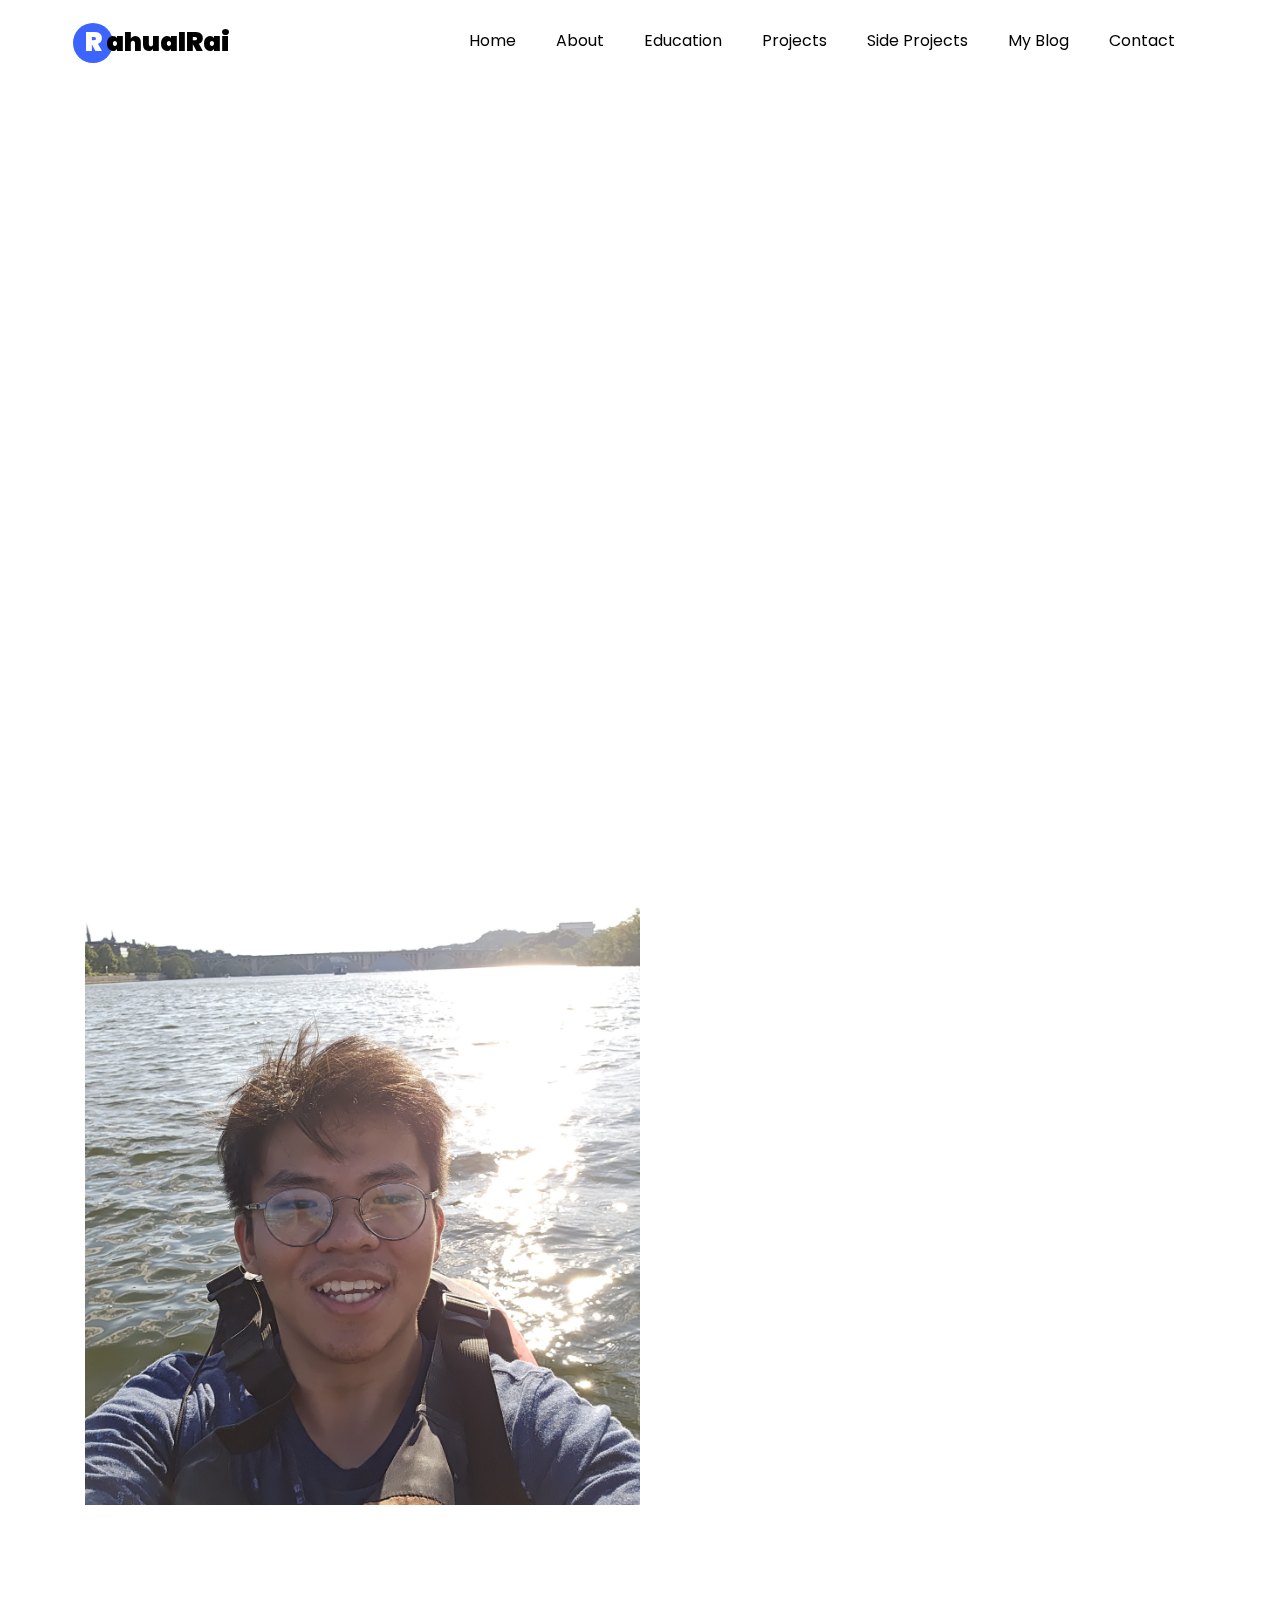
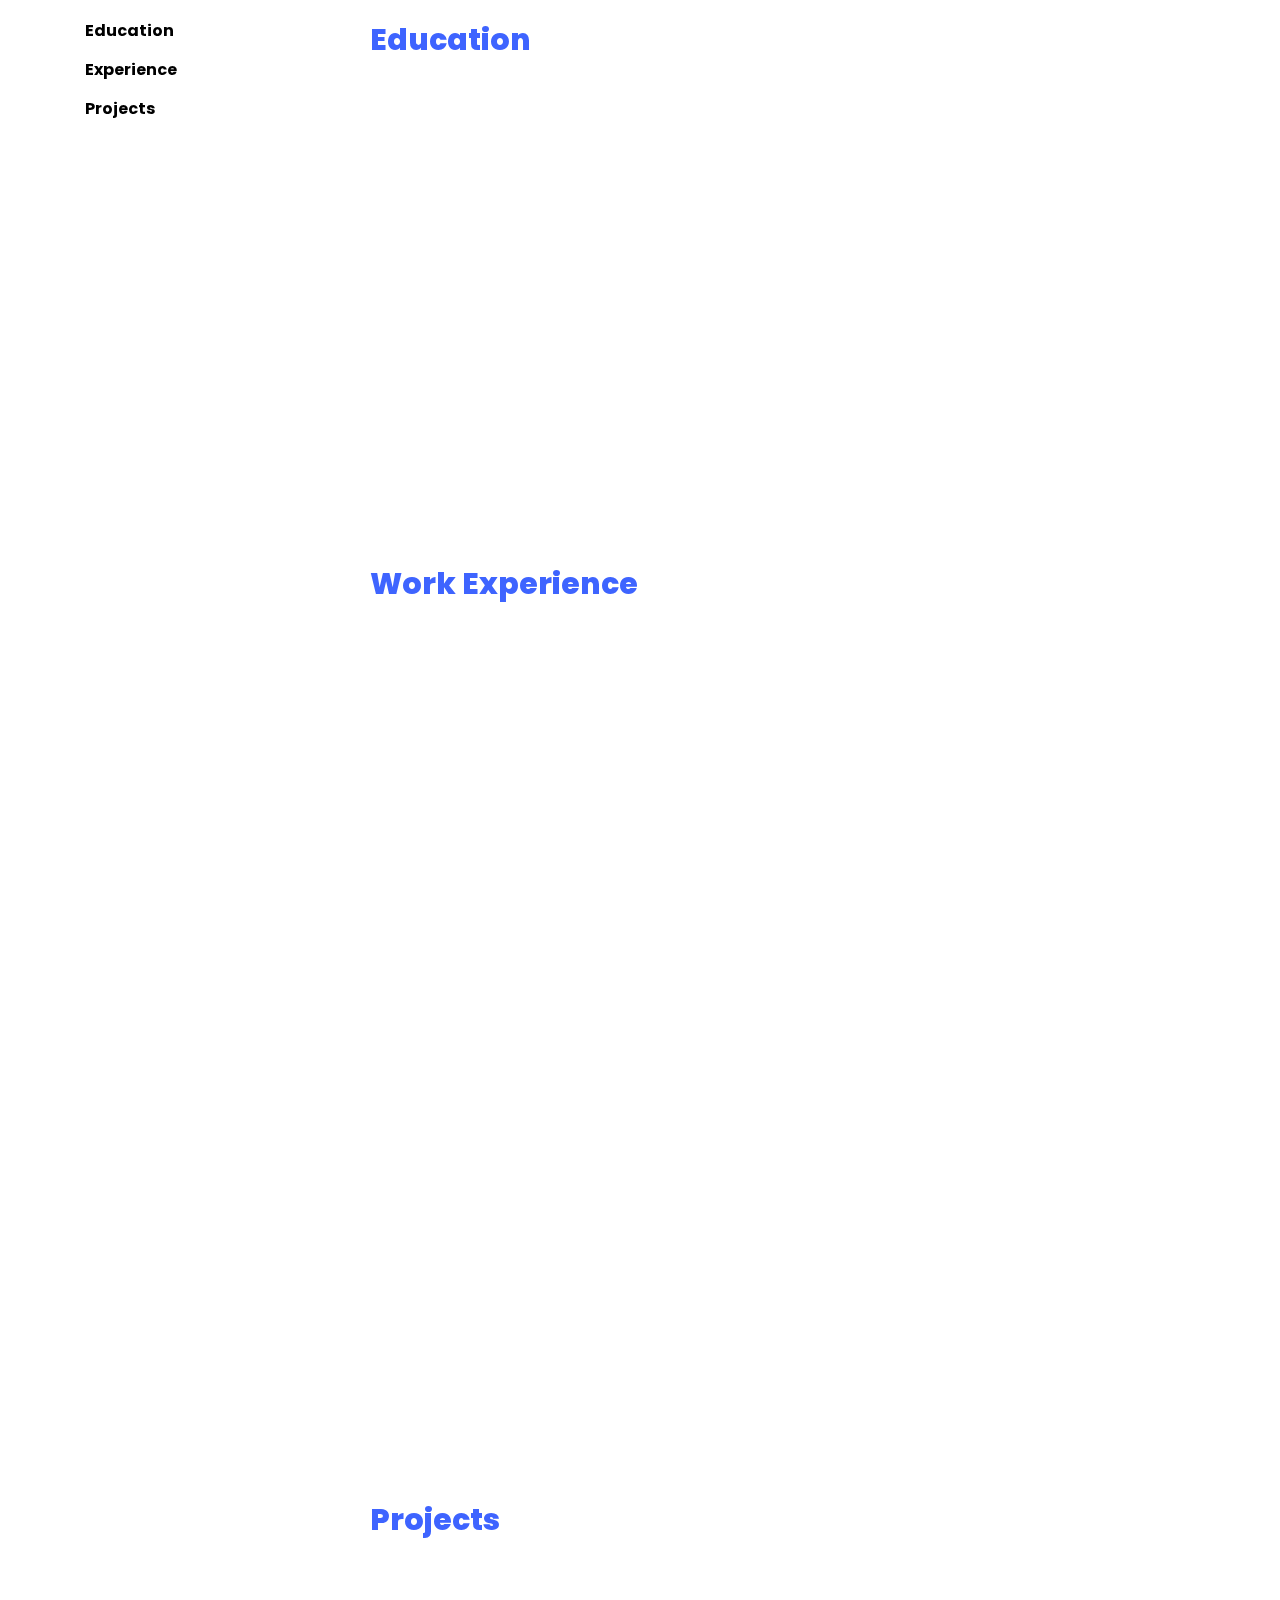
==== commit 2dbee838: "Added SnapSnack section and adjusted to new GitHub username" ====
--- a/index.html
+++ b/index.html
@@ -220,6 +220,19 @@
 								<span class="flaticon-analysis"></span>
 							</div>
 							<div class="text pl-3">
+								<span class="date">Feb. 2023 - Sep. 2023</span>
+								<h2>Research Assistant - Lives Matter Tweet Analysis</h2>
+								<span class="position">Howard University</span>
+								<p>
+									I was involved in analyzing the Black Lives Matter movement through X (then Twitter). We meticulously collected and preprocessed over 9.3 million tweets, using advanced sentiment analysis to understand public perception. My work also included integrating Census data and employing NLP techniques like Latent Dirichlet Allocation to reveal how discussions varied across different populations, offering insights into diverse viewpoints.	
+								</p>
+							</div>
+						</div>
+						<div class="resume-wrap d-flex ftco-animate">
+							<div class="icon d-flex align-items-center justify-content-center">
+								<span class="flaticon-analysis"></span>
+							</div>
+							<div class="text pl-3">
 								<span class="date">Jan. 2023 - Aug. 2023</span>
 								<h2>Research Assistant - Malware Analysis Dataset</h2>
 								<span class="position">Howard University</span>
@@ -230,7 +243,7 @@
 						</div>
 
 
-					
+					<!-- Projects Section -->
 					<div id="page-3" class="page three">
 						<h2 id="projects-section" class="heading">Projects</h2>
 						<div class="resume-wrap d-flex ftco-animate">
@@ -243,6 +256,23 @@
 								<span class="position">Howard University EECS Department</span>
 								<p>
 									I successfully orchestrated and guided a team of mechanical and electrical engineers in the creation of a chess-playing robotic arm. Our project included the development of a chessboard detection system using a Raspberry Pi, followed by rigorous testing and debugging to ensure precise gameplay.
+								</p>
+							</div>
+						</div>
+						<div class="resume-wrap d-flex ftco-animate">
+							<div class="icon d-flex align-items-center justify-content-center">
+								<span class="icon-cutlery"></span>
+							</div>
+							<div class="text pl-3">
+								<span class="date">Mar. 2023</span>
+								<div class="d-flex">
+									<h2>SnapSnacks, Backend</h2>
+									<div><a class="btn btn-outline-secondary" target="_blank"href="https://github.com/rahualrai/SnapSnacks">Github</a>
+									</div>
+								</div>
+								<span class="position">University of Virginia</span>
+								<p>
+									SnapSnack is a food recognition chatbot that integrates Twilio, OpenAI, and the USDA API to identify and provide nutritional information about food items from images. My role involved setting up and configuring the necessary APIs, including Twilio for image messaging and Google Cloud Vision for image recognition, ensuring seamless interaction and accurate food identification. Additionally, I implemented the functionality to fetch and summarize nutritional data from the USDA API, delivering a user-friendly experience that enables users to easily access valuable dietary information.
 								</p>
 							</div>
 						</div>
@@ -256,7 +286,7 @@
 									<h2>AWS DEEPRACER, Champion</h2>
 									<div>&nbsp;<a class="btn btn-outline-secondary" target="_blank"
 											class="btn btn-outline-secondary"
-											href="https://github.com/luminaa/deepracer_floridamen">Github</a>&nbsp;<a
+											href="https://github.com/rahualrai/deepracer_floridamen">Github</a>&nbsp;<a
 											class="btn btn-outline-secondary" target="_blank"
 											href="https://youtu.be/nHD-ifZz1SU?si=gni_iQlR9xpvDWj5">YouTube Video</a>
 									</div>
--- a/css/style.css
+++ b/css/style.css
@@ -5532,7 +5532,8 @@
 .d-flex {
   display: -webkit-box !important;
   display: -ms-flexbox !important;
-  display: flex !important; }
+  display: flex !important; 
+  justify-content: space-between;}  
 
 .d-inline-flex {
   display: -webkit-inline-box !important;
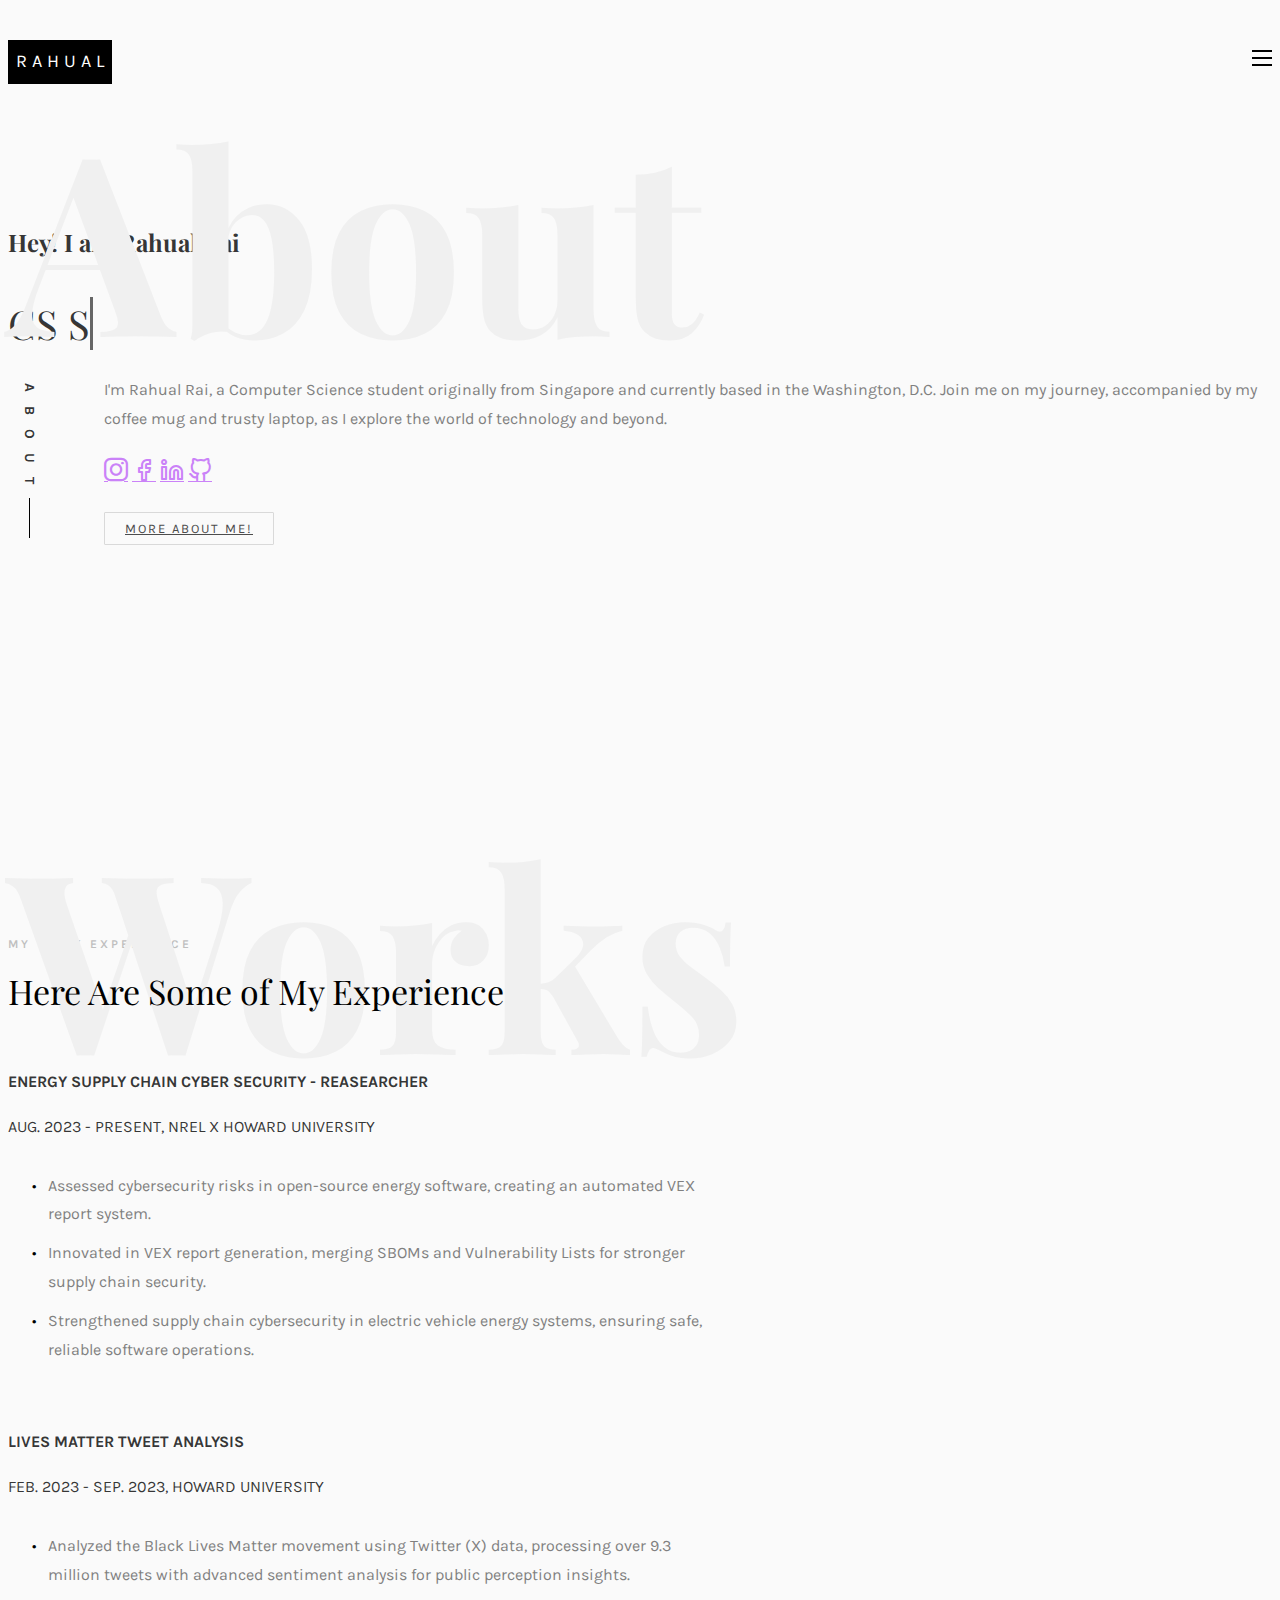
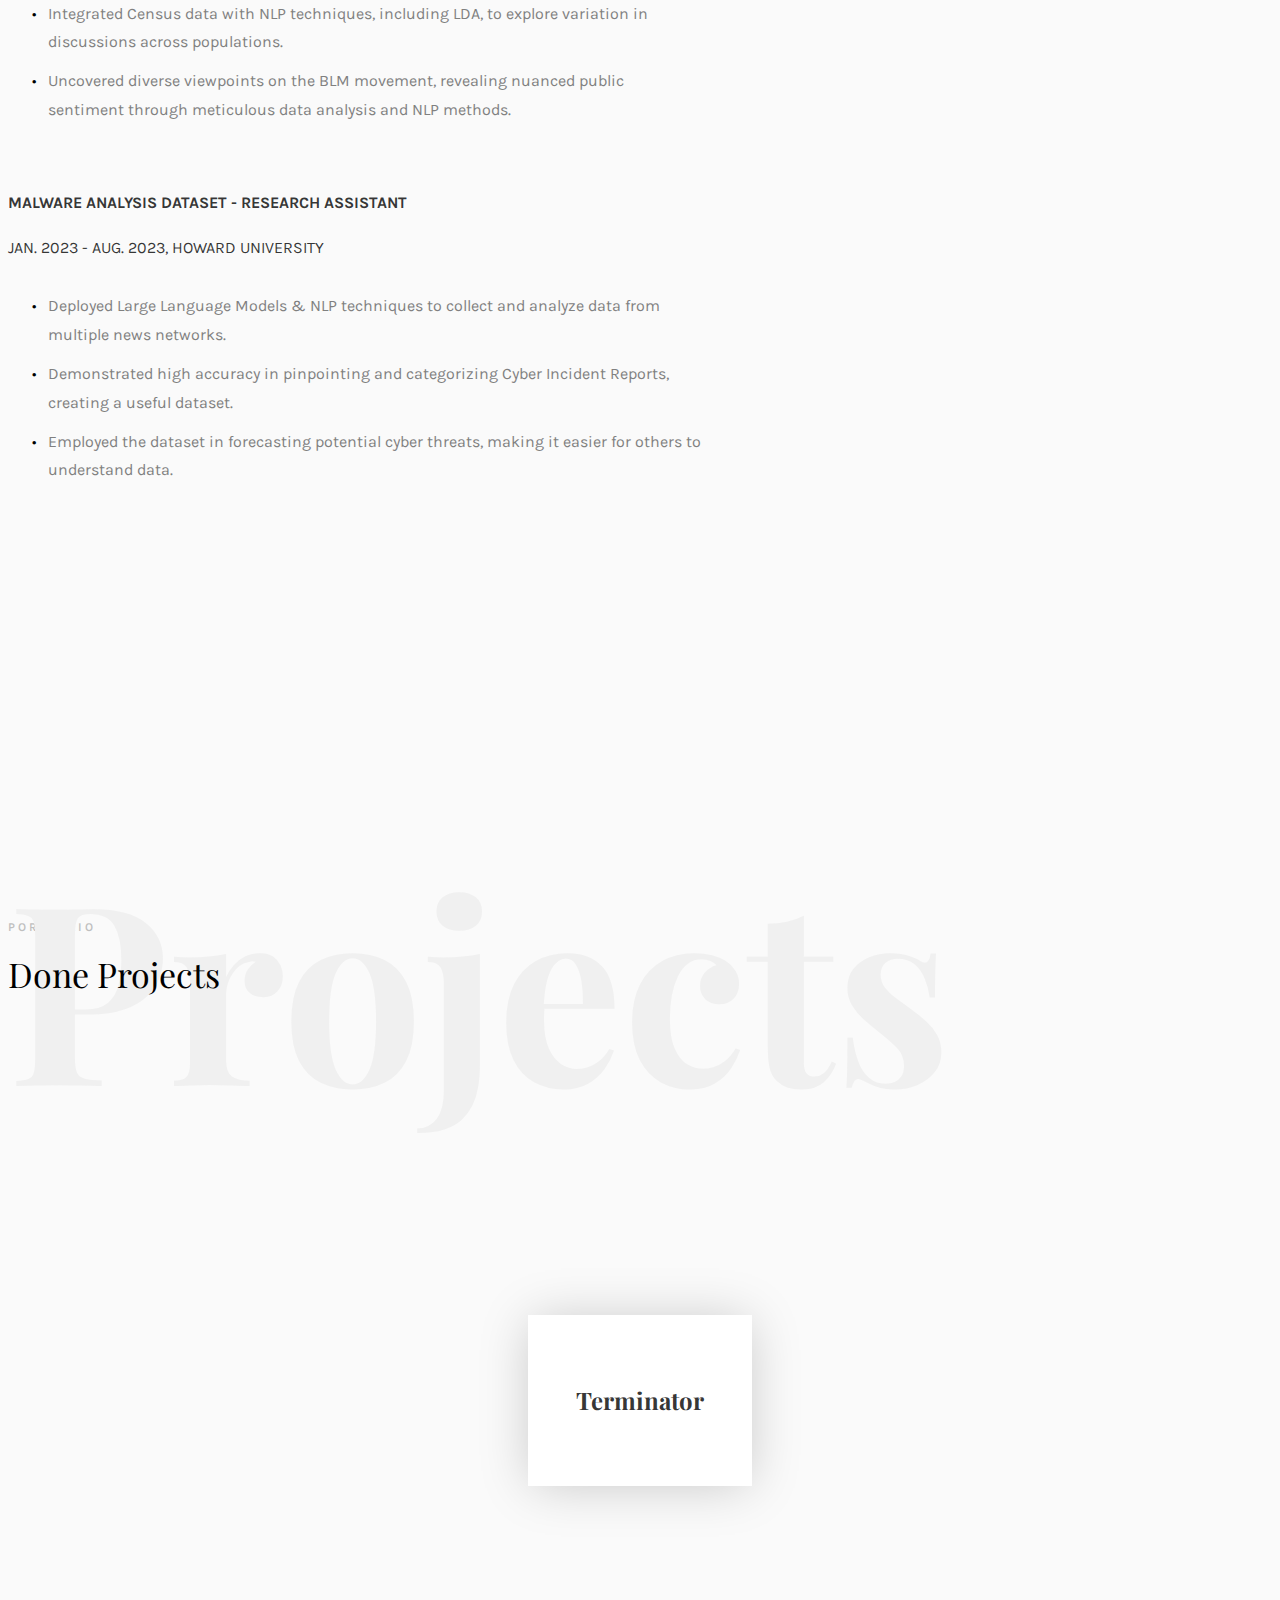
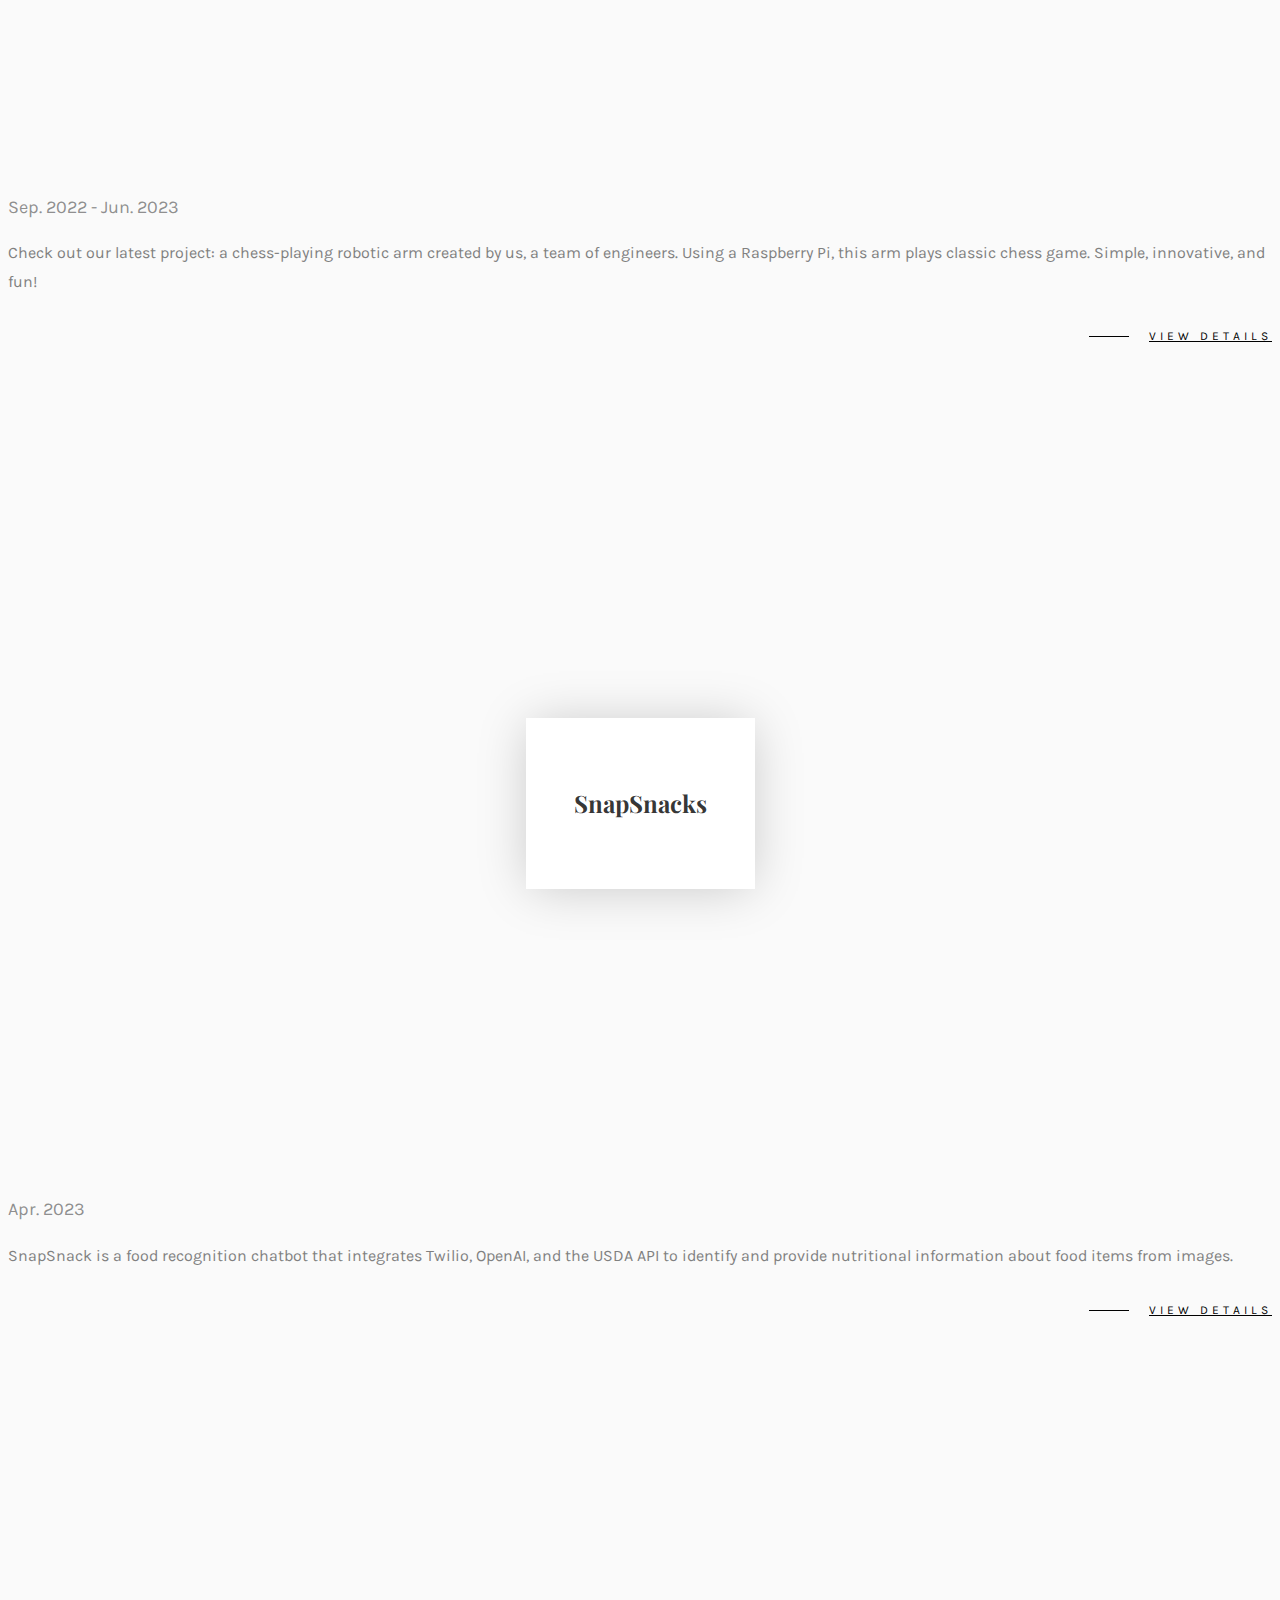
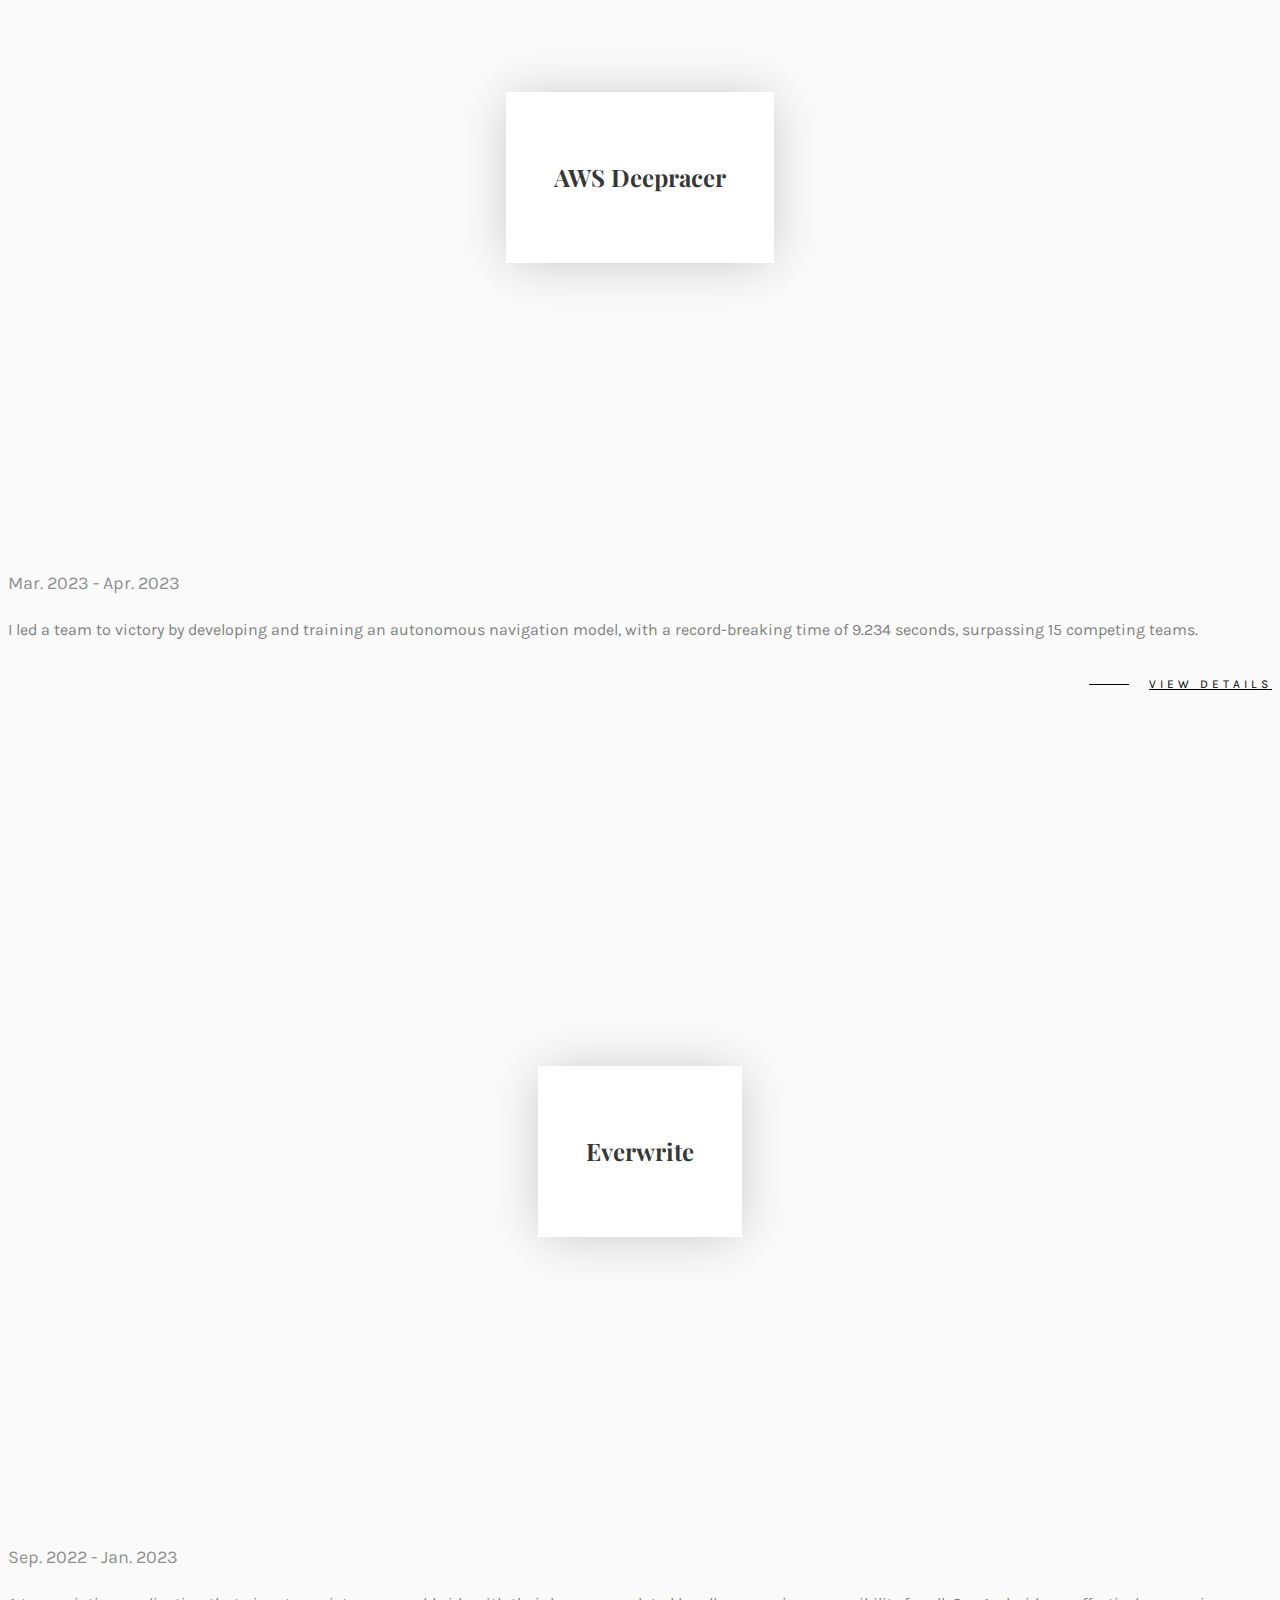
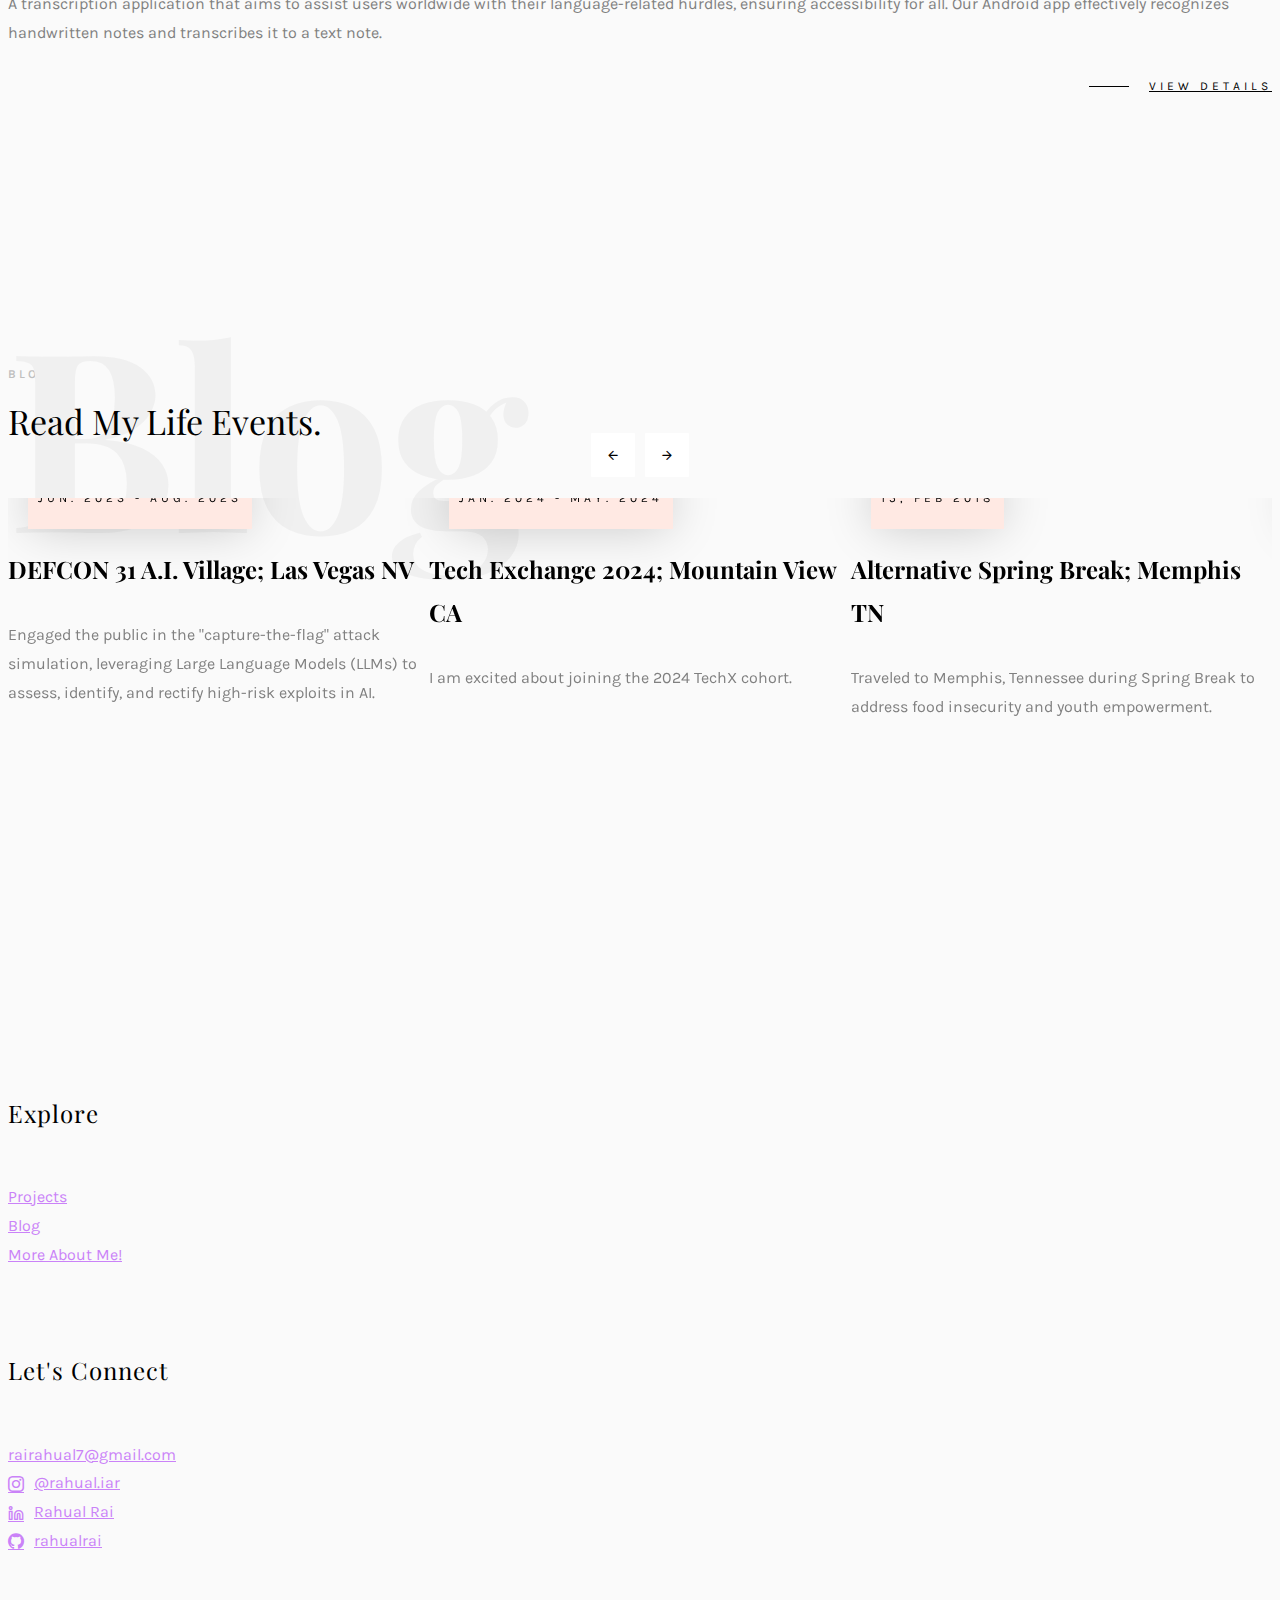
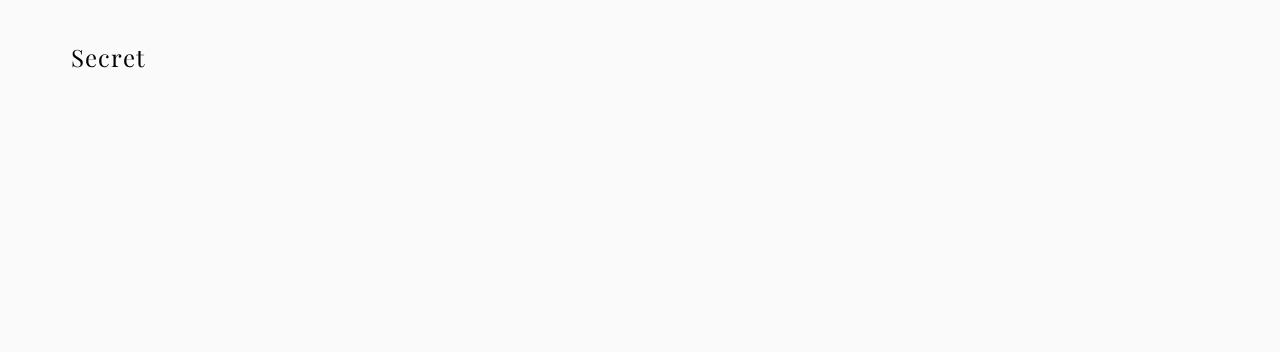
==== commit 12e216d1: "Website 2.0" ====
--- a/index.html
+++ b/index.html
@@ -1,485 +1,421 @@
-<!DOCTYPE html>
-<html lang="en">
-
-<head>
-	<title>RAHUAL RAI</title>
-	<meta charset="utf-8">
-	<meta name="viewport" content="width=device-width, initial-scale=1, shrink-to-fit=no">
-
-	<link href="https://fonts.googleapis.com/css?family=Poppins:100,200,300,400,500,600,700,800,900" rel="stylesheet">
-
-	<link rel="icon" type="image/jpg" href="images/favicon.png"/>
-
-	<link rel="stylesheet" href="css/open-iconic-bootstrap.min.css">
-	<link rel="stylesheet" href="css/animate.css">
-	<link rel="stylesheet" href="css/owl.carousel.min.css">
-	<link rel="stylesheet" href="css/owl.theme.default.min.css">
-	<link rel="stylesheet" href="css/magnific-popup.css">
-	<link rel="stylesheet" href="css/aos.css">
-	<link rel="stylesheet" href="css/ionicons.min.css">
-	<link rel="stylesheet" href="css/flaticon.css">
-	<link rel="stylesheet" href="css/icomoon.css">
-	
-	<link rel="stylesheet" href="css/style.css">
-
-</head>
-
-<body data-spy="scroll" data-target=".site-navbar-target" data-offset="300">
-
-
-	<nav class="navbar navbar-expand-lg navbar-dark ftco_navbar ftco-navbar-light site-navbar-target" id="ftco-navbar">
-		<div class="container"> 
-			<a class="navbar-brand" href="index.html"><span>R    </span> ahualRai</a>
-			<button class="navbar-toggler js-fh5co-nav-toggle fh5co-nav-toggle" type="button" data-toggle="collapse"
-				data-target="#ftco-nav" aria-controls="ftco-nav" aria-expanded="false" aria-label="Toggle navigation">
-				<span class="oi oi-menu"></span>
-			</button>
-
-			<div class="collapse navbar-collapse" id="ftco-nav">
-				<ul class="navbar-nav nav ml-auto">
-					<li class="nav-item"><a href="#home-section" class="nav-link"><span>Home</span></a></li>
-					<li class="nav-item"><a href="#about-section" class="nav-link"><span>About</span></a></li>
-					<li class="nav-item"><a href="#education-section" class="nav-link"><span>Education</span></a></li>
-					<li class="nav-item"><a href="#projects-section" class="nav-link"><span>Projects</span></a></li>
-					<li class="nav-item"><a href="#side-projects-section" class="nav-link"><span>Side Projects</span></a></li>
-					<li class="nav-item"><a href="#blog-section" class="nav-link"><span>My Blog</span></a></li>
-					<li class="nav-item"><a href="#contact-section" class="nav-link"><span>Contact</span></a></li>
-				</ul>
+<!DOCTYPE HTML>
+<html>
+	<head>
+    	<meta charset="utf-8">
+		<meta http-equiv="X-UA-Compatible" content="IE=edge">
+		<title>Rahual Rai</title>
+		<meta name="viewport" content="width=device-width, initial-scale=1.0">		
+		<meta name="description" content="Showcasing Rahual Rai's journey as a Computer Science student at Howard University, specializing in AI and cybersecurity. Explore projects, research, and insights into the future of technology." />
+		<meta name="keywords" content="Rahual Rai, Computer Science, Howard University, AI, Artificial Intelligence, Cybersecurity, Technology, Student Portfolio, Tech Innovator" />
+		<meta name="author" content="Rahual Rai" />
+
+		<!-- Facebook and Twitter integration -->
+		<meta property="og:title" content="Rahual Rai | AI & Cybersecurity Enthusiast"/>
+		<meta property="og:image" content=""/>
+		<meta property="og:url" content="https://rahualrai.com/"/>
+		<meta property="og:site_name" content="Rahual Rai Portfolio"/>
+		<meta property="og:description" content="Dive into the world of Rahual Rai, a Computer Science student at Howard University, with a focus on AI and cybersecurity. Discover projects and innovative insights."/>
+
+		<link rel="shortcut icon" href="images/favicon.png">
+
+		<link href="https://fonts.googleapis.com/css?family=Karla:400,700" rel="stylesheet">
+		<link href="https://fonts.googleapis.com/css?family=Playfair+Display:400,400i,700" rel="stylesheet">
+		
+		<link rel="stylesheet" href="css/animate.css">
+		<link rel="stylesheet" href="css/icomoon.css">
+		<link rel="stylesheet" href="css/bootstrap.css">
+		<link rel="stylesheet" href="css/owl.carousel.min.css">
+		<link rel="stylesheet" href="css/owl.theme.default.min.css">
+		<link rel="stylesheet" href="css/magnific-popup.css">
+
+		<link rel="stylesheet" href="css/style.css">
+		<script src="js/modernizr-2.6.2.min.js"></script>	
+	</head>
+
+	<body>
+
+	<nav id="colorlib-main-nav" role="navigation">
+		<a href="#" class="js-colorlib-nav-toggle colorlib-nav-toggle active"><i></i></a>
+		<div class="js-fullheight colorlib-table">
+			<div class="colorlib-table-cell js-fullheight">
+				<div class="row">
+					<div class="col-md-12">
+						<ul>
+							<li class="active"><a href="index.html">Home</a></li>
+							<li><a href="projects.html">Projects</a></li>
+							<li><a href="blog.html">Blog</a></li>
+							<li><a href="about.html">About</a></li>
+							<li><a href="engw.html">ENGW-103</a>
+						</ul>
+					</div>
+				</div>
 			</div>
 		</div>
 	</nav>
-	<section class="hero-wrap js-fullheight">
-		<div class="overlay"></div>
-		<div class="container">
-			<div class="row no-gutters slider-text js-fullheight justify-content-center align-items-center">
-				<div class="col-lg-8 col-md-6 ftco-animate d-flex align-items-center">
-					<div class="text text-center">
-						<span class="subheading">Hey! I am</span>
-						<h1>Rahual Rai</h1>
-						<h2>I'm a
-							<span class="txt-rotate" data-period="300"
-								data-rotate='["CS Student", "Researcher", "Generation Scholar", "Google TechX 24"]'></span>
-						</h2>
+	
+	<div id="colorlib-page">
+
+		<header>
+			<div class="container">
+				<div class="row">
+					<div class="col-md-12">
+						<div class="colorlib-navbar-brand">
+							<a class="colorlib-logo" href="index.html"><span>Rahual</span></a>
+						</div>
+						<a href="#" class="js-colorlib-nav-toggle colorlib-nav-toggle"><i></i></a>
+					</div>
+				</div>
+			</div>
+		</header>
+
+		<div id="colorlib-about">
+			<div class="container">
+				<div class="row text-center">
+					<h2 class="bold">About</h2>
+				</div>
+				<div class="row">
+					<div class="col-md-5 animate-box">
+						<div class="owl-carousel3">
+							<div class="item">
+								<img class="img-responsive about-img" src="images/about.jpg" alt="">
+							</div>
+							<div class="item">
+								<img class="img-responsive about-img" src="images/about-2.jpg" alt="">
+							</div>
+						</div>
+					</div>
+					<div class="col-md-6 col-md-push-1 animate-box">
+						<div class="about-desc">
+							<div class="item">
+								<div class="text text-center">
+									<h2>Hey! I am Rahual Rai</h2>
+									<span class="txt-rotate" data-period="300"
+										data-rotate='["CS Student", "Researcher", "Generation Scholar", "Google TechX 24"]'>
+									</span>
+								</div>
+							</div>
+							<div class="desc">
+								<div class="rotate">
+									<h2 class="heading">About</h2>
+								</div>
+								<p>
+									I'm Rahual Rai, a Computer Science student originally from Singapore and currently based in the Washington, D.C. Join me on my journey, accompanied by my coffee mug and trusty laptop, as I explore the world of technology and beyond.
+								</p>		
+								<p class="colorlib-social-icons">
+									<a href="https://www.instagram.com/rahual.iar" target="_blank"><i class="icon-instagram"></i></a>
+									<a href="https://www.facebook.com/rahual.iar/"  target="_blank"><i class="icon-facebook3"></i></a>
+									<a href="https://www.linkedin.com/in/rahual/" target="_blank"><i class="icon-linkedin3"></i></a>
+									<a href="https://github.com/rahualrai" target="_blank"><i class="icon-github2"></i></a>
+								</p>
+								<p><a href="about.html" class="btn btn-primary btn-outline">More About Me!</a></p>
+							</div>
+						</div>
 					</div>
 				</div>
 			</div>
 		</div>
-	</section>
-
-	<div class="divider"></div>					
-
-	<!-- About Me Section -->
-	<section class="ftco-about img ftco-section ftco-no-pt ftco-no-pb" id="about-section">
-		<div class="container">
-			<div class="row d-flex no-gutters">
-				<div class="col-md-6 col-lg-6 d-flex">
-					<div class="img-about img d-flex align-items-stretch">
-						<div class="overlay"></div>
-						<div class="img d-flex align-self-stretch align-items-center"
-							style="background-image:url(images/me_2.jpg);">
-						</div>
-					</div>
-				</div>
-				<div class="col-md-6 col-lg-6 pl-md-5 py-5">
-					<div class="row justify-content-start pb-3">
-						<div class="col-md-12 heading-section ftco-animate">
-							<h1 class="big">About</h1>
-							<h2 class="mb-4">About Me</h2>
-							<p>
-								I'm Rahual Rai, a Computer Science student originally from Singapore and currently based in the Washington, D.C. Join me on my journey, accompanied by my coffee mug and trusty laptop, as I explore the world of technology and beyond.
-							</p>
-							<ul class="about-info mt-4 px-md-0 px-2">
-								<li class="d-flex"><span>Name:</span> <span>Rahual Rai</span></li>
-								<li class="d-flex"><span>Address:</span> <span>Washington, D.C.</span></li>
-								<li class="d-flex"><span>Email:</span> <span>rairahual7@gmail.com</span></li>
-								<li class="d-flex"><span>Phone: </span> <span>+1 (202) 330-8360</span></li>
-							</ul>
-						</div>
-					</div>
-					<div class="counter-wrap ftco-animate d-flex mt-md-3">
-						<div class="text">
-							<p><a target="_blank"
-									href="https://docs.google.com/document/d/1MIR-XQa2m0cTv5s-D-zTk0hqKZnhzGAmUi4LyXGL7IQ/edit?usp=sharing"
-									class="btn btn-primary py-3 px-3">Rahual's Awesome Resume</a></p>
+		
+		<div id="colorlib-services">
+			<div class="container">
+				<div class="row text-center">
+					<h2 class="bold">Works</h2>
+				</div>
+				<div class="row">
+					<div class="col-md-12">
+						<div class="services-flex">
+							<div class="one-third">
+								<div class="row">
+									<div class="col-md-12 col-md-offset-0 animate-box intro-heading">
+										<span>My Work Experience</span>
+										<h2>Here Are Some of My Experience</h2>
+									</div>
+								</div>
+								<div class="row">
+									<div class="col-md-12">
+										<div class="rotate">
+											<h2 class="heading">Works</h2>
+										</div>
+									</div>
+									<div class="col-md-10">
+										<div class="services animate-box">
+											<h3>Energy Supply Chain Cyber Security - Reasearcher<br><p>Aug. 2023 - Present, NREL X Howard University</p></h3>
+											<ul>
+												<li>Assessed cybersecurity risks in open-source energy software, creating an automated VEX report system.</li>
+												<li>Innovated in VEX report generation, merging SBOMs and Vulnerability Lists for stronger supply chain security.</li>
+												<li>Strengthened supply chain cybersecurity in electric vehicle energy systems, ensuring safe, reliable software operations.</li>
+											</ul>
+										</div>
+										<div class="services animate-box">
+											<h3>Lives Matter Tweet Analysis<br><p>Feb. 2023 - Sep. 2023, Howard University</p></h3>
+											<ul>
+												<li>Analyzed the Black Lives Matter movement using Twitter (X) data, processing over 9.3 million tweets with advanced sentiment analysis for public perception insights.</li>
+												<li>Integrated Census data with NLP techniques, including LDA, to explore variation in discussions across populations.</li>
+												<li>Uncovered diverse viewpoints on the BLM movement, revealing nuanced public sentiment through meticulous data analysis and NLP methods.</li>
+											</ul>
+										</div>
+									</div>
+									<div class="col-md-10">
+										<div class="services animate-box">
+											<h3>Malware Analysis Dataset - Research Assistant<br><p>Jan. 2023 - Aug. 2023, Howard University</p></h3>
+											<ul>
+												<li>Deployed Large Language Models & NLP techniques to collect and analyze data from multiple news networks.</li>
+												<li>Demonstrated high accuracy in pinpointing and categorizing Cyber Incident Reports, creating a useful dataset.</li>
+												<li>Employed the dataset in forecasting potential cyber threats, making it easier for others to understand data.</li>
+											</ul>
+										</div>
+									</div>
+								</div>
+							</div>
+							<div class="one-forth services-img" style="background-image: url(images/about-3.jpg);">
+							</div>
 						</div>
 					</div>
 				</div>
 			</div>
 		</div>
-	</section>
-
-	<!-- counter section (not needed)
-	<section class="ftco-section ftco-no-pb ftco-counter img" id="section-counter">
-		<div class="container-fluid px-md-5">
-			<div class="row d-md-flex align-items-center">
-				<div class="col-md d-flex justify-content-center counter-wrap ftco-animate">
-					<div class="block-18 shadow">
-						<div class="text">
-							<strong class="number" data-number="365">0</strong>
-							<span>코딩한 일수</span>
-						</div>
-					</div>
-				</div>
-				<div class="col-md d-flex justify-content-center counter-wrap ftco-animate">
-					<div class="block-18 shadow">
-						<div class="text">
-							<strong class="number" data-number="100">0</strong>
-							<span>Complete Projects</span>
-						</div>
-					</div>
-				</div>
-				<div class="col-md d-flex justify-content-center counter-wrap ftco-animate">
-					<div class="block-18 shadow">
-						<div class="text">
-							<strong class="number" data-number="100">0</strong>
-							<span>Happy Customers</span>
-						</div>
-					</div>
-				</div>
-				<div class="col-md d-flex justify-content-center counter-wrap ftco-animate">
-					<div class="block-18 shadow">
-						<div class="text">
-							<strong class="number" data-number="50">0</strong>
-							<span>Cups of coffee</span>
+
+		<div id="colorlib-work">
+			<div class="container">
+				<div class="row text-center">
+					<h2 class="bold">Projects</h2>
+				</div>
+				<div class="row">
+					<div class="col-md-12 col-md-offset-0 text-center animate-box intro-heading">
+						<span>Portfolio</span>
+						<h2>Done Projects</h2>
+					</div>
+				</div>
+				<div class="row">
+					<div class="col-md-12">
+						<div class="rotate">
+							<h2 class="heading">Portfolio</h2>
+						</div>
+					</div>
+				</div>
+				<div class="row">
+					<div class="col-md-12">
+						<div class="work-entry animate-box">
+							<a href="work.html" class="work-img" style="background-image: url(images/ternimator-1.jpg);">
+								<div class="display-t">
+									<div class="work-name">
+										<h2>Terminator</h2>
+									</div>
+								</div>
+							</a>
+							<div class="col-md-4 col-md-offset-4">
+								<div class="desc">
+									<span class="meta">Sep. 2022 - Jun. 2023</span>
+									<p>Check out our latest project: a chess-playing robotic arm created by us, a team of engineers. Using a Raspberry Pi, this arm plays classic chess game. Simple, innovative, and fun!</p>
+									<p class="read"><a href="#">View details</a></p>
+								</div>
+							</div>
+						</div>
+					</div>
+					<div class="col-md-12">
+						<div class="work-entry animate-box">
+							<a href="work.html" class="work-img" style="background-image: url(images/snapsnack-1.jpg);">
+								<div class="display-t">
+									<div class="work-name">
+										<h2>SnapSnacks</h2>
+									</div>
+								</div>
+							</a>
+							<div class="col-md-4 col-md-offset-4">
+								<div class="desc">
+									<span class="meta">Apr. 2023</span>									
+									<p>SnapSnack is a food recognition chatbot that integrates Twilio, OpenAI, and the USDA API to identify and provide nutritional information about food items from images.</p>
+									<p class="read"><a href="#">View Details</a></p>
+								</div>
+							</div>
+						</div>
+					</div>
+					<div class="col-md-12">
+						<div class="work-entry animate-box">
+							<a href="work.html" class="work-img" style="background-image: url(images/deepracer-1.jpg);">
+								<div class="display-t">
+									<div class="work-name">
+										<h2>AWS Deepracer</h2>
+									</div>
+								</div>
+							</a>
+							<div class="col-md-4 col-md-offset-4">
+								<div class="desc">
+									<span class="meta">Mar. 2023 - Apr. 2023</span>
+									<p>I led a team to victory by developing and training an autonomous navigation model, with a record-breaking time of 9.234 seconds, surpassing 15 competing teams.</p>
+									<p class="read"><a href="#">View details</a></p>
+								</div>
+							</div>
+						</div>
+					</div>
+					<div class="col-md-12">
+						<div class="work-entry animate-box">
+							<a href="work.html" class="work-img" style="background-image: url(images/everwrite-1.jpg);">
+								<div class="display-t">
+									<div class="work-name">
+										<h2>Everwrite</h2>
+									</div>
+								</div>
+							</a>
+							<div class="col-md-4 col-md-offset-4">
+								<div class="desc">
+									<span class="meta">Sep. 2022 - Jan. 2023</span>
+									<p>A transcription application that aims to assist users worldwide with their language-related hurdles, ensuring accessibility for all. Our Android app effectively recognizes handwritten notes and transcribes it to a text note.</p>
+									<p class="read"><a href="#">View details</a></p>
+								</div>
+							</div>
 						</div>
 					</div>
 				</div>
 			</div>
 		</div>
-	</section> -->
-
-
-	<section class="ftco-section ftco-no-pb goto-here" id="resume-section">
-		<div class="container">
-			<div class="row">
-				<div class="col-md-3">
-					<nav id="navi">
-						<ul>
-							<li><a href="#page-1">Education</a></li>
-							<li><a href="#page-2">Experience</a></li>
-							<li><a href="#page-3">Projects</a></li>
-						</ul>
-					</nav>
-				</div>
-
-				<!-- Education Section -->
-				<div class="col-md-9" id="education-section">
-					<div id="page-1" class="page one">
-						<h2 class="heading">Education</h2>
-						<div class="resume-wrap d-flex ftco-animate">
-							<div class="icon d-flex align-items-center justify-content-center">
-								<span class="icon-book"></span>
-							</div>
-							<div class="text pl-3">
-								<span class="date">2022-Present</span>
-								<h2>Computer Science and Applied Mathematics</h2>
-								<span class="position">Howard University</span>
-								<p>
-										GPA: 4.0 / 4.0<br>
-										<a href="https://sites.google.com/view/taubetapi-dcalpha/home" target=""_blank>Tau Beta Pi DCA Chapter</a>, HU Achiever's Scholarship, Google TechX Scholar 24'<br>
-										<a href="https://chapel.howard.edu/community/student-organizations/nepalese-student-association" target="_blank">HUNSA - Treasurer</a>, HU Chess Club,
-										<a href="https://nlp.howard.edu/" target="_blank">Howard University NLP Group</a>, Google Gerentation Scholar
-								</p>
-							</div>
-						</div>
-						<div class="resume-wrap d-flex ftco-animate">
-							<div class="icon d-flex align-items-center justify-content-center">
-								<span class="icon-book"></span>
-							</div>
-							<div class="text pl-3">
-								<span class="date">2019-2022</span>
-								<h2>Cambridge GCE A-Levels</h2>
-								<span class="position">GEMS Institute of Higher Education</span>
-								<p>
-									A* in Matheamtics, Chemistry and Physics. A in Biology.<br>Recipient of GIHE Academic Scholarship and Academic Excellence Award.</li>
-								</p>
-							</div>
+
+		<div id="colorlib-blog">
+			<div class="container">
+				<div class="row text-center">
+					<h2 class="bold">Blog</h2>
+				</div>
+				<div class="row">
+					<div class="col-md-12 col-md-offset-0 text-center animate-box intro-heading">
+						<span>Blog</span>
+						<h2>Read My Life Events.</h2>
+					</div>
+				</div>
+				<div class="row">
+					<div class="col-md-12">
+						<div class="rotate">
+							<h2 class="heading">My Blog</h2>
+						</div>
+					</div>
+				</div>
+				<div class="row animate-box">
+					<div class="owl-carousel1">
+						<div class="item">
+							<div class="col-md-12">
+								<div class="article">
+									<a href="blog.html" class="blog-img">
+										<img class="img-responsive" src="images/defcon-2.jpg" alt="">
+										<div class="overlay"></div>
+										<div class="link">
+											<span class="read">Read more</h2>
+										</div>
+									</a>
+									<div class="desc">
+										<span class="meta">Jun. 2023 - Aug. 2023</span>
+										<h2><a href="blog.html">DEFCON 31 A.I. Village; Las Vegas NV</a></h2>
+										<p>Engaged the public in the "capture-the-flag" attack simulation, leveraging Large Language Models (LLMs) to assess, identify, and rectify high-risk exploits in AI.</p>
+									</div>
+								</div>
+							</div>
+						</div>
+						<div class="item">
+							<div class="col-md-12">
+								<div class="article">
+									<a href="blog.html" class="blog-img">
+										<img class="img-responsive" src="images/img-2.jpg" alt="">
+										<div class="overlay"></div>
+										<div class="link">
+											<span class="read">Read more</h2>
+										</div>
+									</a>
+									<div class="desc">
+										<span class="meta">Jan. 2024 - May. 2024</span>
+										<h2><a href="blog.html">Tech Exchange 2024; Mountain View CA</a></h2>
+										<p>I am excited about joining the 2024 TechX cohort.</p>
+									</div>
+								</div>
+							</div>
+						</div>
+						<div class="item">
+							<div class="col-md-12">
+								<div class="article">
+									<a href="blog.html" class="blog-img">
+										<img class="img-responsive" src="images/asb-1.jpg" alt="">
+										<div class="overlay"></div>
+										<div class="link">
+											<span class="read">Read more</h2>
+										</div>
+									</a>
+									<div class="desc">
+										<span class="meta">15, Feb 2018</span>
+										<h2><a href="blog.html">Alternative Spring Break; Memphis TN</a></h2>
+										<p>Traveled to Memphis, Tennessee during Spring Break to address food insecurity and youth empowerment.</p>
+									</div>
+								</div>
+							</div>
+						</div>
+					</div>
+				</div>
+			</div>
+		</div>
+
+		<footer>
+			<div id="footer">
+				<div class="container">
+					<div class="row">
+						<div class="col-md-4 col-pb-sm">
+							<h2>Explore</h2>
 							<div>
-						</div>
-					</div>
-
-					<!-- Work Section -->
-					<div id="page-2" class="page two">
-						<h2 class="heading">Work Experience</h2>
-						<div class="resume-wrap d-flex ftco-animate">
-							<div class="icon d-flex align-items-center justify-content-center">
-								<span class="flaticon-innovation"></span>
-							</div>
-							<div class="text pl-3">
-								<span class="date">Sept. 2023 - Present</span>
-								<h2>Energy Supply Chain Cyber Security</h2>
-								<span class="position">Howard University X NREL</span>
-								<p>
-									This project involves cybersecurity risk assessment of open-source energy system software, and the development of an automated solution for generating VEX reports.<br>
-									I aim to integrate Software Bill of Materials (SBOMs), Vulnerability Lists, and Vulnerability Exploitability eXchange (VEX) technologies and tools to enhance supply chain cybersecurity for companies and energy stakeholders.
-								</p>
-							</div>
-						</div>
-						<div class="resume-wrap d-flex ftco-animate">
-							<div class="icon d-flex align-items-center justify-content-center">
-								<span class="flaticon-analysis"></span>
-							</div>
-							<div class="text pl-3">
-								<span class="date">Feb. 2023 - Sep. 2023</span>
-								<h2>Research Assistant - Lives Matter Tweet Analysis</h2>
-								<span class="position">Howard University</span>
-								<p>
-									I was involved in analyzing the Black Lives Matter movement through X (then Twitter). We meticulously collected and preprocessed over 9.3 million tweets, using advanced sentiment analysis to understand public perception. My work also included integrating Census data and employing NLP techniques like Latent Dirichlet Allocation to reveal how discussions varied across different populations, offering insights into diverse viewpoints.	
-								</p>
-							</div>
-						</div>
-						<div class="resume-wrap d-flex ftco-animate">
-							<div class="icon d-flex align-items-center justify-content-center">
-								<span class="flaticon-analysis"></span>
-							</div>
-							<div class="text pl-3">
-								<span class="date">Jan. 2023 - Aug. 2023</span>
-								<h2>Research Assistant - Malware Analysis Dataset</h2>
-								<span class="position">Howard University</span>
-								<p>
-									I applied NLP techniques to collect and categorize data from news networks, enabling accurate cyber threat forecasting. Guided by Dr. Li, I gained expertise in cybersecurity and predictive modeling.
-								</p>
-							</div>
-						</div>
-
-
-					<!-- Projects Section -->
-					<div id="page-3" class="page three">
-						<h2 id="projects-section" class="heading">Projects</h2>
-						<div class="resume-wrap d-flex ftco-animate">
-							<div class="icon d-flex align-items-center justify-content-center">
-								<span class="icon-cogs"></span>
-							</div>
-							<div class="text pl-3">
-								<span class="date">Sep. 2022 - Jun. 2023</span>
-								<h2>TERMINATOR, Team Leader</h2>
-								<span class="position">Howard University EECS Department</span>
-								<p>
-									I successfully orchestrated and guided a team of mechanical and electrical engineers in the creation of a chess-playing robotic arm. Our project included the development of a chessboard detection system using a Raspberry Pi, followed by rigorous testing and debugging to ensure precise gameplay.
-								</p>
-							</div>
-						</div>
-						<div class="resume-wrap d-flex ftco-animate">
-							<div class="icon d-flex align-items-center justify-content-center">
-								<span class="icon-cutlery"></span>
-							</div>
-							<div class="text pl-3">
-								<span class="date">Mar. 2023</span>
-								<div class="d-flex">
-									<h2>SnapSnacks, Backend</h2>
-									<div><a class="btn btn-outline-secondary" target="_blank"href="https://github.com/rahualrai/SnapSnacks">Github</a>
-									</div>
-								</div>
-								<span class="position">University of Virginia</span>
-								<p>
-									SnapSnack is a food recognition chatbot that integrates Twilio, OpenAI, and the USDA API to identify and provide nutritional information about food items from images. My role involved setting up and configuring the necessary APIs, including Twilio for image messaging and Google Cloud Vision for image recognition, ensuring seamless interaction and accurate food identification. Additionally, I implemented the functionality to fetch and summarize nutritional data from the USDA API, delivering a user-friendly experience that enables users to easily access valuable dietary information.
-								</p>
-							</div>
-						</div>
-						<div class="resume-wrap d-flex ftco-animate">
-							<div class="icon d-flex align-items-center justify-content-center">
-								<span class="icon-car"></span>
-							</div>
-							<div class="text pl-3">
-								<span class="date">Mar. 2023 - Apr. 2023</span>
-								<div class="d-flex">
-									<h2>AWS DEEPRACER, Champion</h2>
-									<div>&nbsp;<a class="btn btn-outline-secondary" target="_blank"
-											class="btn btn-outline-secondary"
-											href="https://github.com/rahualrai/deepracer_floridamen">Github</a>&nbsp;<a
-											class="btn btn-outline-secondary" target="_blank"
-											href="https://youtu.be/nHD-ifZz1SU?si=gni_iQlR9xpvDWj5">YouTube Video</a>
-									</div>
-								</div>
-								<span class="position">Amazon Web Services</span>
-								<p>
-									I led a team to victory by developing and training an autonomous navigation model that prioritized track following, direction, and centering using specific hyperparameters. Our success was highlighted by achieving the best performance, with a record-breaking time of 9.234 seconds, surpassing 15 competing teams.
-								</p>
-							</div>
-						</div>
-						<div class="resume-wrap d-flex ftco-animate">
-							<div class="icon d-flex align-items-center justify-content-center">
-								<span class="flaticon-ideas"></span>
-							</div>
-							<div class="text pl-3">
-								<span class="date">Dec. 2022</span>
-								<div class="d-flex">
-									<h2>EVERWRITE</h2>
-									<div>&nbsp;<a class="btn btn-outline-secondary" target="_blank"
-										class="btn btn-outline-secondary"
-										href="https://youtu.be/gHYwIRjKedw?si=DZyBpE2BKCVFpn-a">YouTube Video</a>
-									</div>
-								</div>
-								
-								<span class="position">GDSC Solution Challenge</span>
-								<p>
-									A transcription application that aims to assist users worldwide with their language-related hurdles, ensuring accessibility for all. 
-									Our Android app is crafted using Flutter, Python, and Google Cloud Vision technology to effectively recognize handwritten notes. 
-								</p>
-							</div>
-						</div>
-					</div>
-				</div>
-			</div>
-		</div>
-	</section>
-
-
-	<section class="ftco-section ftco-project">
-		<div class="container-fluid px-md-0">
-			<div class="row no-gutters justify-content-center pb-5">
-				<div class="col-md-12 heading-section text-center ftco-animate">
-					<h2 id="side-projects-section" class="mb-4">Side Projects</h2>
-					<p>hi.</p>
-				</div>
-			</div>
-			<div class="row no-gutters">
-				<div class="col-md-4">
-					<div class="project img ftco-animate d-flex justify-content-center align-items-center"
-						style="background-image: url(images/ASB_1.jpg);">
-						<div class="overlay"></div>
-						<div class="text text-center p-4">
-							<h3><a target="_blank" href="#">Alternative Spring Break; Memphis TN</a></h3>
-							<span>Feb. 2023 - Mar. 2023</span>
-						</div>
-					</div>
-				</div>
-				<div class="col-md-4">
-					<div class="project img ftco-animate d-flex justify-content-center align-items-center"
-						style="background-image: url(images/defcon.png);">
-						<div class="overlay"></div>
-						<div class="text text-center p-4">
-							<h3><a href="defcon/">DEFCON 31 A.I. Village; Las Vegas NV</a></h3>
-							<span>Aug. 2023</span>
-						</div>
-					</div>
-				</div>
-				<div class="col-md-4">
-					<div class="project img ftco-animate d-flex justify-content-center align-items-center"
-						style="background-image: url(images/hunsa_tihar_1.jpg);">
-						<div class="overlay"></div>
-						<div class="text text-center p-4">
-							<h3><a href="#">HUNSA, Treasurer</a></h3>
-							<span>Aug. 2023 - May. 2024</span>
-						</div>
-					</div>
-				</div>
-				<div class="col-md-4">
-					<div class="project img ftco-animate d-flex justify-content-center align-items-center"
-						style="background-image: url(images/work-3.jpg);">
-						<div class="overlay"></div>
-						<div class="text text-center p-4">
-							<h3><a href="#">Tech Exchange 2024; Mountain View CA</a></h3>
-							<span>Jan. 2024 - May. 2024</span>
-						</div>
-					</div>
-				</div>
-				<div class="col-md-4">
-					<div class="project img ftco-animate d-flex justify-content-center align-items-center"
-						style="background-image: url(images/work-4.jpg);">
-						<div class="overlay"></div>
-						<div class="text text-center p-4">
-							<h3><a href="#">Goldman Sachs Market Madness</a></h3>
-							<span>Jan. 2024 - May. 2024</span>
-						</div>
-					</div>
-				</div>
-				<div class="col-md-4">
-					<div class="project img ftco-animate d-flex justify-content-center align-items-center"
-						style="background-image: url(images/work-6.jpg);">
-						<div class="overlay"></div>
-						<div class="text text-center p-4">
-							<h3><a href="#">Branding &amp; Illustration Design</a></h3>
-							<span>Web Design</span>
-						</div>
-					</div>
-				</div>
-			</div>
-		</div>
-	</section>
-
-	<section class="ftco-section contact-section ftco-no-pb" id="contact-section">
-		<div class="container">
-			<div class="row justify-content-center mb-5 pb-3">
-				<div class="col-md-7 heading-section text-center ftco-animate">
-					<h2 class="mb-4">Contact Me</h2>
-				</div>
-			</div>
-
-			<div class="row d-flex contact-info mb-5">
-				<div class="col-md-6 col-lg-3 d-flex ftco-animate">
-					<div class="align-self-stretch box text-center p-4 shadow">
-						<div class="icon d-flex align-items-center justify-content-center">
-							<span class="icon-phone2"></span>
-						</div>
-						<div>
-							<h3 class="mb-4">Contact Number</h3>
-							<p><a href="tel://+12023308360">+1 (202) 330-8360</a></p>
-						</div>
-					</div>
-				</div>
-				<div class="col-md-6 col-lg-3 d-flex ftco-animate">
-					<div class="align-self-stretch box text-center p-4 shadow">
-						<div class="icon d-flex align-items-center justify-content-center">
-							<span class="icon-paper-plane"></span>
-						</div>
-						<div>
-							<h3 class="mb-4">Email Address</h3>
-							<p><a href="mailto:rairahual7@gmail.com">rairahual7@gmail.com</a></p>
-						</div>
-					</div>
-				</div>
-				<div class="col-md-6 col-lg-3 d-flex ftco-animate">
-					<div class="align-self-stretch box text-center p-4 shadow">
-						<div class="icon d-flex align-items-center justify-content-center">
-							<span class="icon-instagram"></span>
-						</div>
-						<div>
-							<h3 class="mb-4">Instagram</h3>
-							<p><a href="https://instagram.com/rahual.iar" target="_blank">@rahual.iar</a></p>
-						</div>
-					</div>
-				</div>
-				<div class="col-md-6 col-lg-3 d-flex ftco-animate">
-					<div class="align-self-stretch box text-center p-4 shadow">
-						<div class="icon d-flex align-items-center justify-content-center">
-							<span class="icon-linkedin"></span>
-						</div>
-						<div>
-							<h3 class="mb-4">LinkedIn</h3>
-							<p><a href="https://www.linkedin.com/in/rahual/" target="_blank">linkedin.com/in/rahual/</a></p>
-						</div>
-					</div>
-				</div>
-			</div>
-
-		</div>
-	</section>
-
-
-	<!-- loader -->
-	<div id="ftco-loader" class="show fullscreen"><svg class="circular" width="48px" height="48px">
-			<circle class="path-bg" cx="24" cy="24" r="22" fill="none" stroke-width="4" stroke="#eeeeee" />
-			<circle class="path" cx="24" cy="24" r="22" fill="none" stroke-width="4" stroke-miterlimit="10"
-				stroke="#F96D00" />
-		</svg></div>
-
+								<a href="projects.html">Projects</a>
+							</div>
+							<div>
+								<a href="blog.html">Blog</a>
+							</div>							
+							<div>
+								<a href="about.html">More About Me!</a>
+							</div>
+						</div>
+
+						<div class="col-md-4 col-pb-sm" id="">
+							<div class="row">
+								<div class="col-md-10">
+									<h2>Let's Connect</h2>
+									<div>
+										<a href="mailto:rairahual@gmail.com">rairahual7@gmail.com</a>
+									</div>
+									<div>
+										<a href="https://www.instagram.com/rahual.iar" target="_blank" style="display: flex; align-items: center;">
+											<i class="icon-instagram"></i><p style="margin: 0 0 0 10px;">@rahual.iar</p>
+										</a>
+									</div>
+									<div>
+										<a href="https://www.linkedin.com/in/rahual/" target="_blank" style="display: flex; align-items: center;">
+											<i class="icon-linkedin3"></i><p style="margin: 0 0 0 10px;">Rahual Rai</p>
+										</a>
+									</div>
+									<div>
+										<a href="https://github.com/rahualrai" target="_blank" style="display: flex; align-items: center;">
+											<i class="icon-github"></i><p style="margin: 0 0 0 10px;">rahualrai</p>
+										</a>
+									</div>
+								</div>
+							</div>
+						</div>
+						
+						<div class="col-md-4 col-pb-sm">
+							<div class="flip-card">
+								<div class="flip-card-inner">
+								<div class="flip-card-front">
+									<h2>Secret</h2>
+								</div>
+								<div class="flip-card-back">
+									<img src="images/monday-cat.gif" alt="Fun GIF">
+								</div>
+							</div>
+						</div>
+					</div>
+				</div>
+			</div>
+		</footer>
+	
+	</div>
 
 	<script src="js/jquery.min.js"></script>
-	<script src="js/jquery-migrate-3.0.1.min.js"></script>
-	<script src="js/popper.min.js"></script>
+	<script src="js/jquery.easing.1.3.js"></script>
 	<script src="js/bootstrap.min.js"></script>
-	<script src="js/jquery.easing.1.3.js"></script>
 	<script src="js/jquery.waypoints.min.js"></script>
-	<script src="js/jquery.stellar.min.js"></script>
 	<script src="js/owl.carousel.min.js"></script>
 	<script src="js/jquery.magnific-popup.min.js"></script>
-	<script src="js/aos.js"></script>
-	<script src="js/jquery.animateNumber.min.js"></script>
-	<script src="js/scrollax.min.js"></script>
-
+	<script src="js/magnific-popup-options.js"></script>
 	<script src="js/main.js"></script>
-
-</body>
-
-</html>
+	</body>
+</html>--- a/css/icomoon.css
+++ b/css/icomoon.css
@@ -1,10 +1,10 @@
 @font-face {
   font-family: 'icomoon';
-  src:  url('../fonts/icomoon/icomoon.eot?6tt51o');
-  src:  url('../fonts/icomoon/icomoon.eot?6tt51o#iefix') format('embedded-opentype'),
-    url('../fonts/icomoon/icomoon.ttf?6tt51o') format('truetype'),
-    url('../fonts/icomoon/icomoon.woff?6tt51o') format('woff'),
-    url('../fonts/icomoon/icomoon.svg?6tt51o#icomoon') format('svg');
+  src:  url('fonts/icomoon.eot?tmere9');
+  src:  url('fonts/icomoon.eot?tmere9#iefix') format('embedded-opentype'),
+    url('fonts/icomoon.ttf?tmere9') format('truetype'),
+    url('fonts/icomoon.woff?tmere9') format('woff'),
+    url('fonts/icomoon.svg?tmere9#icomoon') format('svg');
   font-weight: normal;
   font-style: normal;
 }
@@ -24,4896 +24,3813 @@
   -moz-osx-font-smoothing: grayscale;
 }
 
-.icon-asterisk:before {
-  content: "\f069";
+.icon-activity:before {
+  content: "\e900";
+}
+.icon-airplay:before {
+  content: "\e901";
+}
+.icon-alert-circle:before {
+  content: "\e902";
+}
+.icon-alert-octagon:before {
+  content: "\e903";
+}
+.icon-alert-triangle:before {
+  content: "\e904";
+}
+.icon-align-center:before {
+  content: "\e905";
+}
+.icon-align-justify:before {
+  content: "\e906";
+}
+.icon-align-left:before {
+  content: "\e907";
+}
+.icon-align-right:before {
+  content: "\e908";
+}
+.icon-anchor:before {
+  content: "\e909";
+}
+.icon-aperture:before {
+  content: "\e90a";
+}
+.icon-arrow-down3:before {
+  content: "\e90b";
+}
+.icon-arrow-down-circle:before {
+  content: "\e90c";
+}
+.icon-arrow-down-left3:before {
+  content: "\e90d";
+}
+.icon-arrow-down-right3:before {
+  content: "\e90e";
+}
+.icon-arrow-left3:before {
+  content: "\e90f";
+}
+.icon-arrow-left-circle:before {
+  content: "\e910";
+}
+.icon-arrow-right3:before {
+  content: "\e911";
+}
+.icon-arrow-right-circle:before {
+  content: "\e912";
+}
+.icon-arrow-up3:before {
+  content: "\e913";
+}
+.icon-arrow-up-circle:before {
+  content: "\e914";
+}
+.icon-arrow-up-left3:before {
+  content: "\e915";
+}
+.icon-arrow-up-right3:before {
+  content: "\e916";
+}
+.icon-at-sign:before {
+  content: "\e917";
+}
+.icon-award:before {
+  content: "\e918";
+}
+.icon-bar-chart:before {
+  content: "\e919";
+}
+.icon-bar-chart-2:before {
+  content: "\e91a";
+}
+.icon-battery:before {
+  content: "\e91b";
+}
+.icon-battery-charging:before {
+  content: "\e91c";
+}
+.icon-bell2:before {
+  content: "\e91d";
+}
+.icon-bell-off:before {
+  content: "\e91e";
+}
+.icon-bluetooth:before {
+  content: "\e91f";
+}
+.icon-bold2:before {
+  content: "\e920";
+}
+.icon-book2:before {
+  content: "\e921";
+}
+.icon-book-open:before {
+  content: "\e922";
+}
+.icon-bookmark2:before {
+  content: "\e923";
+}
+.icon-box:before {
+  content: "\e924";
+}
+.icon-briefcase2:before {
+  content: "\e925";
+}
+.icon-calendar2:before {
+  content: "\e926";
+}
+.icon-camera2:before {
+  content: "\e927";
+}
+.icon-camera-off:before {
+  content: "\e928";
+}
+.icon-cast:before {
+  content: "\e929";
+}
+.icon-check:before {
+  content: "\e92a";
+}
+.icon-check-circle:before {
+  content: "\e92b";
+}
+.icon-check-square:before {
+  content: "\e92c";
+}
+.icon-chevron-down:before {
+  content: "\e92d";
+}
+.icon-chevron-left:before {
+  content: "\e92e";
+}
+.icon-chevron-right:before {
+  content: "\e92f";
+}
+.icon-chevron-up:before {
+  content: "\e930";
+}
+.icon-chevrons-down:before {
+  content: "\e931";
+}
+.icon-chevrons-left:before {
+  content: "\e932";
+}
+.icon-chevrons-right:before {
+  content: "\e933";
+}
+.icon-chevrons-up:before {
+  content: "\e934";
+}
+.icon-chrome2:before {
+  content: "\e935";
+}
+.icon-circle:before {
+  content: "\e936";
+}
+.icon-clipboard2:before {
+  content: "\e937";
+}
+.icon-clock3:before {
+  content: "\e938";
+}
+.icon-cloud2:before {
+  content: "\e939";
+}
+.icon-cloud-drizzle:before {
+  content: "\e93a";
+}
+.icon-cloud-lightning:before {
+  content: "\e93b";
+}
+.icon-cloud-off:before {
+  content: "\e93c";
+}
+.icon-cloud-rain:before {
+  content: "\e93d";
+}
+.icon-cloud-snow:before {
+  content: "\e93e";
+}
+.icon-code:before {
+  content: "\e93f";
+}
+.icon-codepen2:before {
+  content: "\e940";
+}
+.icon-command2:before {
+  content: "\e941";
+}
+.icon-compass3:before {
+  content: "\e942";
+}
+.icon-copy2:before {
+  content: "\e943";
+}
+.icon-corner-down-left:before {
+  content: "\e944";
+}
+.icon-corner-down-right:before {
+  content: "\e945";
+}
+.icon-corner-left-down:before {
+  content: "\e946";
+}
+.icon-corner-left-up:before {
+  content: "\e947";
+}
+.icon-corner-right-down:before {
+  content: "\e948";
+}
+.icon-corner-right-up:before {
+  content: "\e949";
+}
+.icon-corner-up-left:before {
+  content: "\e94a";
+}
+.icon-corner-up-right:before {
+  content: "\e94b";
+}
+.icon-cpu:before {
+  content: "\e94c";
+}
+.icon-credit-card2:before {
+  content: "\e94d";
+}
+.icon-crop2:before {
+  content: "\e94e";
+}
+.icon-crosshair:before {
+  content: "\e94f";
+}
+.icon-database2:before {
+  content: "\e950";
+}
+.icon-delete:before {
+  content: "\e951";
+}
+.icon-disc:before {
+  content: "\e952";
+}
+.icon-dollar-sign:before {
+  content: "\e953";
+}
+.icon-download4:before {
+  content: "\e954";
+}
+.icon-download-cloud:before {
+  content: "\e955";
+}
+.icon-droplet2:before {
+  content: "\e956";
+}
+.icon-edit:before {
+  content: "\e957";
+}
+.icon-edit-2:before {
+  content: "\e958";
+}
+.icon-edit-3:before {
+  content: "\e959";
+}
+.icon-external-link:before {
+  content: "\e95a";
+}
+.icon-eye2:before {
+  content: "\e95b";
+}
+.icon-eye-off:before {
+  content: "\e95c";
+}
+.icon-facebook3:before {
+  content: "\e95d";
+}
+.icon-fast-forward:before {
+  content: "\e95e";
+}
+.icon-feather:before {
+  content: "\e95f";
+}
+.icon-file:before {
+  content: "\e960";
+}
+.icon-file-minus:before {
+  content: "\e961";
+}
+.icon-file-plus:before {
+  content: "\e962";
+}
+.icon-file-text3:before {
+  content: "\e963";
+}
+.icon-film2:before {
+  content: "\e964";
+}
+.icon-filter2:before {
+  content: "\e965";
+}
+.icon-flag2:before {
+  content: "\e966";
+}
+.icon-folder2:before {
+  content: "\e967";
+}
+.icon-folder-minus2:before {
+  content: "\e968";
+}
+.icon-folder-plus2:before {
+  content: "\e969";
+}
+.icon-git-branch:before {
+  content: "\e96a";
+}
+.icon-git-commit:before {
+  content: "\e96b";
+}
+.icon-git-merge:before {
+  content: "\e96c";
+}
+.icon-git-pull-request:before {
+  content: "\e96d";
+}
+.icon-github2:before {
+  content: "\e96e";
+}
+.icon-gitlab:before {
+  content: "\e96f";
+}
+.icon-globe:before {
+  content: "\e970";
+}
+.icon-grid:before {
+  content: "\e971";
+}
+.icon-hard-drive:before {
+  content: "\e972";
+}
+.icon-hash:before {
+  content: "\e973";
+}
+.icon-headphones2:before {
+  content: "\e974";
+}
+.icon-heart2:before {
+  content: "\e975";
+}
+.icon-help-circle:before {
+  content: "\e976";
+}
+.icon-home4:before {
+  content: "\e977";
+}
+.icon-image2:before {
+  content: "\e978";
+}
+.icon-inbox:before {
+  content: "\e979";
+}
+.icon-info2:before {
+  content: "\e97a";
+}
+.icon-instagram2:before {
+  content: "\e97b";
+}
+.icon-italic2:before {
+  content: "\e97c";
+}
+.icon-layers:before {
+  content: "\e97d";
+}
+.icon-layout:before {
+  content: "\e97e";
+}
+.icon-life-buoy:before {
+  content: "\e97f";
+}
+.icon-link2:before {
+  content: "\e980";
+}
+.icon-link-2:before {
+  content: "\e981";
+}
+.icon-linkedin3:before {
+  content: "\e982";
+}
+.icon-list3:before {
+  content: "\e983";
+}
+.icon-loader:before {
+  content: "\e984";
+}
+.icon-lock2:before {
+  content: "\e985";
+}
+.icon-log-in:before {
+  content: "\e986";
+}
+.icon-log-out:before {
+  content: "\e987";
+}
+.icon-mail5:before {
+  content: "\e988";
+}
+.icon-map3:before {
+  content: "\e989";
+}
+.icon-map-pin:before {
+  content: "\e98a";
+}
+.icon-maximize:before {
+  content: "\e98b";
+}
+.icon-maximize-2:before {
+  content: "\e98c";
+}
+.icon-menu5:before {
+  content: "\e98d";
+}
+.icon-message-circle:before {
+  content: "\e98e";
+}
+.icon-message-square:before {
+  content: "\e98f";
+}
+.icon-mic2:before {
+  content: "\e990";
+}
+.icon-mic-off:before {
+  content: "\e991";
+}
+.icon-minimize:before {
+  content: "\e992";
+}
+.icon-minimize-2:before {
+  content: "\e993";
+}
+.icon-minus2:before {
+  content: "\e994";
+}
+.icon-minus-circle:before {
+  content: "\e995";
+}
+.icon-minus-square:before {
+  content: "\e996";
+}
+.icon-monitor:before {
+  content: "\e997";
+}
+.icon-moon:before {
+  content: "\e998";
+}
+.icon-more-horizontal:before {
+  content: "\e999";
+}
+.icon-more-vertical:before {
+  content: "\e99a";
+}
+.icon-move:before {
+  content: "\e99b";
+}
+.icon-music2:before {
+  content: "\e99c";
+}
+.icon-navigation:before {
+  content: "\e99d";
+}
+.icon-navigation-2:before {
+  content: "\e99e";
+}
+.icon-octagon:before {
+  content: "\e99f";
+}
+.icon-package:before {
+  content: "\e9a0";
+}
+.icon-paperclip:before {
+  content: "\e9a1";
+}
+.icon-pause3:before {
+  content: "\e9a2";
+}
+.icon-pause-circle:before {
+  content: "\e9a3";
+}
+.icon-percent:before {
+  content: "\e9a4";
+}
+.icon-phone2:before {
+  content: "\e9a5";
+}
+.icon-phone-call:before {
+  content: "\e9a6";
+}
+.icon-phone-forwarded:before {
+  content: "\e9a7";
+}
+.icon-phone-incoming:before {
+  content: "\e9a8";
+}
+.icon-phone-missed:before {
+  content: "\e9a9";
+}
+.icon-phone-off:before {
+  content: "\e9aa";
+}
+.icon-phone-outgoing:before {
+  content: "\e9ab";
+}
+.icon-pie-chart2:before {
+  content: "\e9ac";
+}
+.icon-play4:before {
+  content: "\e9ad";
+}
+.icon-play-circle:before {
+  content: "\e9ae";
+}
+.icon-plus2:before {
+  content: "\e9af";
+}
+.icon-plus-circle:before {
+  content: "\e9b0";
+}
+.icon-plus-square:before {
+  content: "\e9b1";
+}
+.icon-pocket:before {
+  content: "\e9b2";
+}
+.icon-power2:before {
+  content: "\e9b3";
+}
+.icon-printer2:before {
+  content: "\e9b4";
+}
+.icon-radio:before {
+  content: "\e9b5";
+}
+.icon-refresh-ccw:before {
+  content: "\e9b6";
+}
+.icon-refresh-cw:before {
+  content: "\e9b7";
+}
+.icon-repeat:before {
+  content: "\e9b8";
+}
+.icon-rewind:before {
+  content: "\e9b9";
+}
+.icon-rotate-ccw:before {
+  content: "\e9ba";
+}
+.icon-rotate-cw:before {
+  content: "\e9bb";
+}
+.icon-rss3:before {
+  content: "\e9bc";
+}
+.icon-save:before {
+  content: "\e9bd";
+}
+.icon-scissors2:before {
+  content: "\e9be";
+}
+.icon-search2:before {
+  content: "\e9bf";
+}
+.icon-send:before {
+  content: "\e9c0";
+}
+.icon-server:before {
+  content: "\e9c1";
+}
+.icon-settings:before {
+  content: "\e9c2";
+}
+.icon-share3:before {
+  content: "\e9c3";
+}
+.icon-share-2:before {
+  content: "\e9c4";
+}
+.icon-shield2:before {
+  content: "\e9c5";
+}
+.icon-shield-off:before {
+  content: "\e9c6";
+}
+.icon-shopping-bag:before {
+  content: "\e9c7";
+}
+.icon-shopping-cart:before {
+  content: "\e9c8";
+}
+.icon-shuffle2:before {
+  content: "\e9c9";
+}
+.icon-sidebar:before {
+  content: "\e9ca";
+}
+.icon-skip-back:before {
+  content: "\e9cb";
+}
+.icon-skip-forward:before {
+  content: "\e9cc";
+}
+.icon-slack:before {
+  content: "\e9cd";
+}
+.icon-slash:before {
+  content: "\e9ce";
+}
+.icon-sliders:before {
+  content: "\e9cf";
+}
+.icon-smartphone:before {
+  content: "\e9d0";
+}
+.icon-speaker:before {
+  content: "\e9d1";
+}
+.icon-square:before {
+  content: "\e9d2";
+}
+.icon-star:before {
+  content: "\e9d3";
+}
+.icon-stop-circle:before {
+  content: "\e9d4";
+}
+.icon-sun2:before {
+  content: "\e9d5";
+}
+.icon-sunrise:before {
+  content: "\e9d6";
+}
+.icon-sunset:before {
+  content: "\e9d7";
+}
+.icon-tablet2:before {
+  content: "\e9d8";
+}
+.icon-tag:before {
+  content: "\e9d9";
+}
+.icon-target2:before {
+  content: "\e9da";
+}
+.icon-terminal2:before {
+  content: "\e9db";
+}
+.icon-thermometer:before {
+  content: "\e9dc";
+}
+.icon-thumbs-down:before {
+  content: "\e9dd";
+}
+.icon-thumbs-up:before {
+  content: "\e9de";
+}
+.icon-toggle-left:before {
+  content: "\e9df";
+}
+.icon-toggle-right:before {
+  content: "\e9e0";
+}
+.icon-trash:before {
+  content: "\e9e1";
+}
+.icon-trash-2:before {
+  content: "\e9e2";
+}
+.icon-trending-down:before {
+  content: "\e9e3";
+}
+.icon-trending-up:before {
+  content: "\e9e4";
+}
+.icon-triangle:before {
+  content: "\e9e5";
+}
+.icon-truck2:before {
+  content: "\e9e6";
+}
+.icon-tv2:before {
+  content: "\e9e7";
+}
+.icon-twitter2:before {
+  content: "\e9e8";
+}
+.icon-type:before {
+  content: "\e9e9";
+}
+.icon-umbrella:before {
+  content: "\e9ea";
+}
+.icon-underline2:before {
+  content: "\e9eb";
+}
+.icon-unlock:before {
+  content: "\e9ec";
+}
+.icon-upload4:before {
+  content: "\e9ed";
+}
+.icon-upload-cloud:before {
+  content: "\e9ee";
+}
+.icon-user2:before {
+  content: "\e9ef";
+}
+.icon-user-check2:before {
+  content: "\e9f0";
+}
+.icon-user-minus2:before {
+  content: "\e9f1";
+}
+.icon-user-plus2:before {
+  content: "\e9f2";
+}
+.icon-user-x:before {
+  content: "\e9f3";
+}
+.icon-users2:before {
+  content: "\e9f4";
+}
+.icon-video:before {
+  content: "\e9f5";
+}
+.icon-video-off:before {
+  content: "\e9f6";
+}
+.icon-voicemail:before {
+  content: "\e9f7";
+}
+.icon-volume:before {
+  content: "\e9f8";
+}
+.icon-volume-1:before {
+  content: "\e9f9";
+}
+.icon-volume-2:before {
+  content: "\e9fa";
+}
+.icon-volume-x:before {
+  content: "\e9fb";
+}
+.icon-watch:before {
+  content: "\e9fc";
+}
+.icon-wifi:before {
+  content: "\e9fd";
+}
+.icon-wifi-off:before {
+  content: "\e9fe";
+}
+.icon-wind:before {
+  content: "\e9ff";
+}
+.icon-x:before {
+  content: "\ea00";
+}
+.icon-x-circle:before {
+  content: "\ea01";
+}
+.icon-x-square:before {
+  content: "\ea02";
+}
+.icon-zap:before {
+  content: "\ea03";
+}
+.icon-zap-off:before {
+  content: "\ea04";
+}
+.icon-zoom-in2:before {
+  content: "\ea05";
+}
+.icon-zoom-out2:before {
+  content: "\ea06";
+}
+.icon-times:before {
+  content: "\ea07";
+}
+.icon-tick:before {
+  content: "\ea08";
+}
+.icon-plus3:before {
+  content: "\ea09";
+}
+.icon-minus3:before {
+  content: "\ea0a";
+}
+.icon-equals:before {
+  content: "\ea0b";
+}
+.icon-divide:before {
+  content: "\ea0c";
+}
+.icon-chevron-right2:before {
+  content: "\ea0d";
+}
+.icon-chevron-left2:before {
+  content: "\ea0e";
+}
+.icon-arrow-right-thick:before {
+  content: "\ea0f";
+}
+.icon-arrow-left-thick:before {
+  content: "\ea10";
+}
+.icon-th-small:before {
+  content: "\ea11";
+}
+.icon-th-menu:before {
+  content: "\ea12";
+}
+.icon-th-list:before {
+  content: "\ea13";
+}
+.icon-th-large:before {
+  content: "\ea14";
+}
+.icon-home5:before {
+  content: "\ea15";
+}
+.icon-arrow-forward:before {
+  content: "\ea16";
+}
+.icon-arrow-back:before {
+  content: "\ea17";
+}
+.icon-rss4:before {
+  content: "\ea18";
+}
+.icon-location3:before {
+  content: "\ea19";
+}
+.icon-link3:before {
+  content: "\ea1a";
+}
+.icon-image3:before {
+  content: "\ea1b";
+}
+.icon-arrow-up-thick:before {
+  content: "\ea1c";
+}
+.icon-arrow-down-thick:before {
+  content: "\ea1d";
+}
+.icon-starburst:before {
+  content: "\ea1e";
+}
+.icon-starburst-outline:before {
+  content: "\ea1f";
+}
+.icon-star2:before {
+  content: "\ea20";
+}
+.icon-flow-children:before {
+  content: "\ea21";
+}
+.icon-export:before {
+  content: "\ea22";
+}
+.icon-delete2:before {
+  content: "\ea23";
+}
+.icon-delete-outline:before {
+  content: "\ea24";
+}
+.icon-cloud-storage:before {
+  content: "\ea25";
+}
+.icon-wi-fi:before {
+  content: "\ea26";
+}
+.icon-heart3:before {
+  content: "\ea27";
+}
+.icon-flash:before {
+  content: "\ea28";
+}
+.icon-cancel:before {
+  content: "\ea29";
+}
+.icon-backspace:before {
+  content: "\ea2a";
+}
+.icon-attachment2:before {
+  content: "\ea2b";
+}
+.icon-arrow-move:before {
+  content: "\ea2c";
+}
+.icon-warning2:before {
+  content: "\ea2d";
+}
+.icon-user3:before {
+  content: "\ea2e";
+}
+.icon-radar:before {
+  content: "\ea2f";
+}
+.icon-lock-open:before {
+  content: "\ea30";
+}
+.icon-lock-closed:before {
+  content: "\ea31";
+}
+.icon-location-arrow:before {
+  content: "\ea32";
+}
+.icon-info3:before {
+  content: "\ea33";
+}
+.icon-user-delete:before {
+  content: "\ea34";
+}
+.icon-user-add:before {
+  content: "\ea35";
+}
+.icon-media-pause:before {
+  content: "\ea36";
+}
+.icon-group:before {
+  content: "\ea37";
+}
+.icon-chart-pie:before {
+  content: "\ea38";
+}
+.icon-chart-line:before {
+  content: "\ea39";
+}
+.icon-chart-bar:before {
+  content: "\ea3a";
+}
+.icon-chart-area:before {
+  content: "\ea3b";
+}
+.icon-video2:before {
+  content: "\ea3c";
+}
+.icon-point-of-interest:before {
+  content: "\ea3d";
+}
+.icon-infinity:before {
+  content: "\ea3e";
+}
+.icon-globe2:before {
+  content: "\ea3f";
+}
+.icon-eye3:before {
+  content: "\ea40";
+}
+.icon-cog2:before {
+  content: "\ea41";
+}
+.icon-camera3:before {
+  content: "\ea42";
+}
+.icon-upload5:before {
+  content: "\ea43";
+}
+.icon-scissors3:before {
+  content: "\ea44";
+}
+.icon-refresh:before {
+  content: "\ea45";
+}
+.icon-pin:before {
+  content: "\ea46";
+}
+.icon-key3:before {
+  content: "\ea47";
+}
+.icon-info-large:before {
+  content: "\ea48";
+}
+.icon-eject2:before {
+  content: "\ea49";
+}
+.icon-download5:before {
+  content: "\ea4a";
+}
+.icon-zoom:before {
+  content: "\ea4b";
+}
+.icon-zoom-out3:before {
+  content: "\ea4c";
+}
+.icon-zoom-in3:before {
+  content: "\ea4d";
+}
+.icon-sort-numerically:before {
+  content: "\ea4e";
+}
+.icon-sort-alphabetically:before {
+  content: "\ea4f";
+}
+.icon-input-checked:before {
+  content: "\ea50";
+}
+.icon-calender:before {
+  content: "\ea51";
+}
+.icon-world:before {
+  content: "\ea52";
+}
+.icon-notes:before {
+  content: "\ea53";
+}
+.icon-code2:before {
+  content: "\ea54";
+}
+.icon-arrow-sync:before {
+  content: "\ea55";
+}
+.icon-arrow-shuffle:before {
+  content: "\ea56";
+}
+.icon-arrow-repeat:before {
+  content: "\ea57";
+}
+.icon-arrow-minimise:before {
+  content: "\ea58";
+}
+.icon-arrow-maximise:before {
+  content: "\ea59";
+}
+.icon-arrow-loop:before {
+  content: "\ea5a";
+}
+.icon-anchor2:before {
+  content: "\ea5b";
+}
+.icon-spanner:before {
+  content: "\ea5c";
+}
+.icon-puzzle:before {
+  content: "\ea5d";
+}
+.icon-power3:before {
+  content: "\ea5e";
+}
+.icon-plane:before {
+  content: "\ea5f";
+}
+.icon-pi:before {
+  content: "\ea60";
+}
+.icon-phone3:before {
+  content: "\ea61";
+}
+.icon-microphone:before {
+  content: "\ea62";
+}
+.icon-media-rewind:before {
+  content: "\ea63";
+}
+.icon-flag3:before {
+  content: "\ea64";
+}
+.icon-adjust-brightness:before {
+  content: "\ea65";
+}
+.icon-waves:before {
+  content: "\ea66";
+}
+.icon-social-twitter:before {
+  content: "\ea67";
+}
+.icon-social-facebook:before {
+  content: "\ea68";
+}
+.icon-social-dribbble:before {
+  content: "\ea69";
+}
+.icon-media-stop:before {
+  content: "\ea6a";
+}
+.icon-media-record:before {
+  content: "\ea6b";
+}
+.icon-media-play:before {
+  content: "\ea6c";
+}
+.icon-media-fast-forward:before {
+  content: "\ea6d";
+}
+.icon-media-eject:before {
+  content: "\ea6e";
+}
+.icon-social-vimeo:before {
+  content: "\ea6f";
+}
+.icon-social-tumbler:before {
+  content: "\ea70";
+}
+.icon-social-skype:before {
+  content: "\ea71";
+}
+.icon-social-pinterest:before {
+  content: "\ea72";
+}
+.icon-social-linkedin:before {
+  content: "\ea73";
+}
+.icon-social-last-fm:before {
+  content: "\ea74";
+}
+.icon-social-github:before {
+  content: "\ea75";
+}
+.icon-social-flickr:before {
+  content: "\ea76";
+}
+.icon-at:before {
+  content: "\ea77";
+}
+.icon-times-outline:before {
+  content: "\ea78";
+}
+.icon-plus-outline:before {
+  content: "\ea79";
+}
+.icon-minus-outline:before {
+  content: "\ea7a";
+}
+.icon-tick-outline:before {
+  content: "\ea7b";
+}
+.icon-th-large-outline:before {
+  content: "\ea7c";
+}
+.icon-equals-outline:before {
+  content: "\ea7d";
+}
+.icon-divide-outline:before {
+  content: "\ea7e";
+}
+.icon-chevron-right-outline:before {
+  content: "\ea7f";
+}
+.icon-chevron-left-outline:before {
+  content: "\ea80";
+}
+.icon-arrow-right-outline:before {
+  content: "\ea81";
+}
+.icon-arrow-left-outline:before {
+  content: "\ea82";
+}
+.icon-th-small-outline:before {
+  content: "\ea83";
+}
+.icon-th-menu-outline:before {
+  content: "\ea84";
+}
+.icon-th-list-outline:before {
+  content: "\ea85";
+}
+.icon-news:before {
+  content: "\ea86";
+}
+.icon-home-outline:before {
+  content: "\ea87";
+}
+.icon-arrow-up-outline:before {
+  content: "\ea88";
+}
+.icon-arrow-forward-outline:before {
+  content: "\ea89";
+}
+.icon-arrow-down-outline:before {
+  content: "\ea8a";
+}
+.icon-arrow-back-outline:before {
+  content: "\ea8b";
+}
+.icon-trash2:before {
+  content: "\ea8c";
+}
+.icon-rss-outline:before {
+  content: "\ea8d";
+}
+.icon-message:before {
+  content: "\ea8e";
+}
+.icon-location-outline:before {
+  content: "\ea8f";
+}
+.icon-link-outline:before {
+  content: "\ea90";
+}
+.icon-image-outline:before {
+  content: "\ea91";
+}
+.icon-export-outline:before {
+  content: "\ea92";
+}
+.icon-cross2:before {
+  content: "\ea93";
+}
+.icon-wi-fi-outline:before {
+  content: "\ea94";
+}
+.icon-star-outline:before {
+  content: "\ea95";
+}
+.icon-media-pause-outline:before {
+  content: "\ea96";
+}
+.icon-mail6:before {
+  content: "\ea97";
+}
+.icon-heart-outline:before {
+  content: "\ea98";
+}
+.icon-flash-outline:before {
+  content: "\ea99";
+}
+.icon-cancel-outline:before {
+  content: "\ea9a";
+}
+.icon-beaker:before {
+  content: "\ea9b";
+}
+.icon-arrow-move-outline:before {
+  content: "\ea9c";
+}
+.icon-watch2:before {
+  content: "\ea9d";
+}
+.icon-warning-outline:before {
+  content: "\ea9e";
+}
+.icon-time:before {
+  content: "\ea9f";
+}
+.icon-radar-outline:before {
+  content: "\eaa0";
+}
+.icon-lock-open-outline:before {
+  content: "\eaa1";
+}
+.icon-location-arrow-outline:before {
+  content: "\eaa2";
+}
+.icon-info-outline:before {
+  content: "\eaa3";
+}
+.icon-backspace-outline:before {
+  content: "\eaa4";
+}
+.icon-attachment-outline:before {
+  content: "\eaa5";
+}
+.icon-user-outline:before {
+  content: "\eaa6";
+}
+.icon-user-delete-outline:before {
+  content: "\eaa7";
+}
+.icon-user-add-outline:before {
+  content: "\eaa8";
+}
+.icon-lock-closed-outline:before {
+  content: "\eaa9";
+}
+.icon-group-outline:before {
+  content: "\eaaa";
+}
+.icon-chart-pie-outline:before {
+  content: "\eaab";
+}
+.icon-chart-line-outline:before {
+  content: "\eaac";
+}
+.icon-chart-bar-outline:before {
+  content: "\eaad";
+}
+.icon-chart-area-outline:before {
+  content: "\eaae";
+}
+.icon-video-outline:before {
+  content: "\eaaf";
+}
+.icon-point-of-interest-outline:before {
+  content: "\eab0";
+}
+.icon-map4:before {
+  content: "\eab1";
+}
+.icon-key-outline:before {
+  content: "\eab2";
+}
+.icon-infinity-outline:before {
+  content: "\eab3";
+}
+.icon-globe-outline:before {
+  content: "\eab4";
+}
+.icon-eye-outline:before {
+  content: "\eab5";
+}
+.icon-cog-outline:before {
+  content: "\eab6";
+}
+.icon-camera-outline:before {
+  content: "\eab7";
+}
+.icon-upload-outline:before {
+  content: "\eab8";
+}
+.icon-support:before {
+  content: "\eab9";
+}
+.icon-scissors-outline:before {
+  content: "\eaba";
+}
+.icon-refresh-outline:before {
+  content: "\eabb";
+}
+.icon-info-large-outline:before {
+  content: "\eabc";
+}
+.icon-eject-outline:before {
+  content: "\eabd";
+}
+.icon-download-outline:before {
+  content: "\eabe";
+}
+.icon-battery-mid:before {
+  content: "\eabf";
+}
+.icon-battery-low:before {
+  content: "\eac0";
+}
+.icon-battery-high:before {
+  content: "\eac1";
+}
+.icon-zoom-outline:before {
+  content: "\eac2";
+}
+.icon-zoom-out-outline:before {
+  content: "\eac3";
+}
+.icon-zoom-in-outline:before {
+  content: "\eac4";
+}
+.icon-tag2:before {
+  content: "\eac5";
+}
+.icon-tabs-outline:before {
+  content: "\eac6";
+}
+.icon-pin-outline:before {
+  content: "\eac7";
+}
+.icon-message-typing:before {
+  content: "\eac8";
+}
+.icon-directions:before {
+  content: "\eac9";
+}
+.icon-battery-full:before {
+  content: "\eaca";
+}
+.icon-battery-charge:before {
+  content: "\eacb";
+}
+.icon-pipette:before {
+  content: "\eacc";
+}
+.icon-pencil3:before {
+  content: "\eacd";
+}
+.icon-folder3:before {
+  content: "\eace";
+}
+.icon-folder-delete:before {
+  content: "\eacf";
+}
+.icon-folder-add:before {
+  content: "\ead0";
+}
+.icon-edit2:before {
+  content: "\ead1";
+}
+.icon-document:before {
+  content: "\ead2";
+}
+.icon-document-delete:before {
+  content: "\ead3";
+}
+.icon-document-add:before {
+  content: "\ead4";
+}
+.icon-brush:before {
+  content: "\ead5";
+}
+.icon-thumbs-up2:before {
+  content: "\ead6";
+}
+.icon-thumbs-down2:before {
+  content: "\ead7";
+}
+.icon-pen2:before {
+  content: "\ead8";
+}
+.icon-sort-numerically-outline:before {
+  content: "\ead9";
+}
+.icon-sort-alphabetically-outline:before {
+  content: "\eada";
+}
+.icon-social-last-fm-circular:before {
+  content: "\eadb";
+}
+.icon-social-github-circular:before {
+  content: "\eadc";
+}
+.icon-compass4:before {
+  content: "\eadd";
+}
+.icon-bookmark3:before {
+  content: "\eade";
+}
+.icon-input-checked-outline:before {
+  content: "\eadf";
+}
+.icon-code-outline:before {
+  content: "\eae0";
+}
+.icon-calender-outline:before {
+  content: "\eae1";
+}
+.icon-business-card:before {
+  content: "\eae2";
+}
+.icon-arrow-up4:before {
+  content: "\eae3";
+}
+.icon-arrow-sync-outline:before {
+  content: "\eae4";
+}
+.icon-arrow-right4:before {
+  content: "\eae5";
+}
+.icon-arrow-repeat-outline:before {
+  content: "\eae6";
+}
+.icon-arrow-loop-outline:before {
+  content: "\eae7";
+}
+.icon-arrow-left4:before {
+  content: "\eae8";
+}
+.icon-flow-switch:before {
+  content: "\eae9";
+}
+.icon-flow-parallel:before {
+  content: "\eaea";
+}
+.icon-flow-merge:before {
+  content: "\eaeb";
+}
+.icon-document-text:before {
+  content: "\eaec";
+}
+.icon-clipboard3:before {
+  content: "\eaed";
+}
+.icon-calculator2:before {
+  content: "\eaee";
+}
+.icon-arrow-minimise-outline:before {
+  content: "\eaef";
+}
+.icon-arrow-maximise-outline:before {
+  content: "\eaf0";
+}
+.icon-arrow-down4:before {
+  content: "\eaf1";
+}
+.icon-gift2:before {
+  content: "\eaf2";
+}
+.icon-film3:before {
+  content: "\eaf3";
+}
+.icon-database3:before {
+  content: "\eaf4";
+}
+.icon-bell3:before {
+  content: "\eaf5";
+}
+.icon-anchor-outline:before {
+  content: "\eaf6";
+}
+.icon-adjust-contrast:before {
+  content: "\eaf7";
+}
+.icon-world-outline:before {
+  content: "\eaf8";
+}
+.icon-shopping-bag2:before {
+  content: "\eaf9";
+}
+.icon-power-outline:before {
+  content: "\eafa";
+}
+.icon-notes-outline:before {
+  content: "\eafb";
+}
+.icon-device-tablet:before {
+  content: "\eafc";
+}
+.icon-device-phone:before {
+  content: "\eafd";
+}
+.icon-device-laptop:before {
+  content: "\eafe";
+}
+.icon-device-desktop:before {
+  content: "\eaff";
+}
+.icon-briefcase3:before {
+  content: "\eb00";
+}
+.icon-stopwatch2:before {
+  content: "\eb01";
+}
+.icon-spanner-outline:before {
+  content: "\eb02";
+}
+.icon-puzzle-outline:before {
+  content: "\eb03";
+}
+.icon-printer3:before {
+  content: "\eb04";
+}
+.icon-pi-outline:before {
+  content: "\eb05";
+}
+.icon-lightbulb:before {
+  content: "\eb06";
+}
+.icon-flag-outline:before {
+  content: "\eb07";
+}
+.icon-contacts:before {
+  content: "\eb08";
+}
+.icon-archive:before {
+  content: "\eb09";
+}
+.icon-weather-stormy:before {
+  content: "\eb0a";
+}
+.icon-weather-shower:before {
+  content: "\eb0b";
+}
+.icon-weather-partly-sunny:before {
+  content: "\eb0c";
+}
+.icon-weather-downpour:before {
+  content: "\eb0d";
+}
+.icon-weather-cloudy:before {
+  content: "\eb0e";
+}
+.icon-plane-outline:before {
+  content: "\eb0f";
+}
+.icon-phone-outline:before {
+  content: "\eb10";
+}
+.icon-microphone-outline:before {
+  content: "\eb11";
+}
+.icon-weather-windy:before {
+  content: "\eb12";
+}
+.icon-weather-windy-cloudy:before {
+  content: "\eb13";
+}
+.icon-weather-sunny:before {
+  content: "\eb14";
+}
+.icon-weather-snow:before {
+  content: "\eb15";
+}
+.icon-weather-night:before {
+  content: "\eb16";
+}
+.icon-media-stop-outline:before {
+  content: "\eb17";
+}
+.icon-media-rewind-outline:before {
+  content: "\eb18";
+}
+.icon-media-record-outline:before {
+  content: "\eb19";
+}
+.icon-media-play-outline:before {
+  content: "\eb1a";
+}
+.icon-media-fast-forward-outline:before {
+  content: "\eb1b";
+}
+.icon-media-eject-outline:before {
+  content: "\eb1c";
+}
+.icon-wine:before {
+  content: "\eb1d";
+}
+.icon-waves-outline:before {
+  content: "\eb1e";
+}
+.icon-ticket2:before {
+  content: "\eb1f";
+}
+.icon-tags:before {
+  content: "\eb20";
+}
+.icon-plug:before {
+  content: "\eb21";
+}
+.icon-headphones3:before {
+  content: "\eb22";
+}
+.icon-credit-card3:before {
+  content: "\eb23";
+}
+.icon-coffee:before {
+  content: "\eb24";
+}
+.icon-book3:before {
+  content: "\eb25";
+}
+.icon-beer:before {
+  content: "\eb26";
+}
+.icon-volume2:before {
+  content: "\eb27";
+}
+.icon-volume-up:before {
+  content: "\eb28";
+}
+.icon-volume-mute3:before {
+  content: "\eb29";
+}
+.icon-volume-down:before {
+  content: "\eb2a";
+}
+.icon-social-vimeo-circular:before {
+  content: "\eb2b";
+}
+.icon-social-twitter-circular:before {
+  content: "\eb2c";
+}
+.icon-social-pinterest-circular:before {
+  content: "\eb2d";
+}
+.icon-social-linkedin-circular:before {
+  content: "\eb2e";
+}
+.icon-social-facebook-circular:before {
+  content: "\eb2f";
+}
+.icon-social-dribbble-circular:before {
+  content: "\eb30";
+}
+.icon-tree2:before {
+  content: "\eb31";
+}
+.icon-thermometer2:before {
+  content: "\eb32";
+}
+.icon-social-tumbler-circular:before {
+  content: "\eb33";
+}
+.icon-social-skype-outline:before {
+  content: "\eb34";
+}
+.icon-social-flickr-circular:before {
+  content: "\eb35";
+}
+.icon-social-at-circular:before {
+  content: "\eb36";
+}
+.icon-shopping-cart2:before {
+  content: "\eb37";
+}
+.icon-messages:before {
+  content: "\eb38";
+}
+.icon-leaf2:before {
+  content: "\eb39";
+}
+.icon-feather2:before {
+  content: "\eb3a";
+}
+.icon-box2:before {
+  content: "\eb3b";
+}
+.icon-write:before {
+  content: "\eb3c";
+}
+.icon-clock4:before {
+  content: "\eb3d";
+}
+.icon-reply2:before {
+  content: "\eb3e";
+}
+.icon-reply-all:before {
+  content: "\eb3f";
+}
+.icon-forward4:before {
+  content: "\eb40";
+}
+.icon-flag4:before {
+  content: "\eb41";
+}
+.icon-search3:before {
+  content: "\eb42";
+}
+.icon-trash3:before {
+  content: "\eb43";
+}
+.icon-envelope:before {
+  content: "\eb44";
+}
+.icon-bubble3:before {
+  content: "\eb45";
+}
+.icon-bubbles5:before {
+  content: "\eb46";
+}
+.icon-user4:before {
+  content: "\eb47";
+}
+.icon-users3:before {
+  content: "\eb48";
+}
+.icon-cloud3:before {
+  content: "\eb49";
+}
+.icon-download6:before {
+  content: "\eb4a";
+}
+.icon-upload6:before {
+  content: "\eb4b";
+}
+.icon-rain:before {
+  content: "\eb4c";
+}
+.icon-sun3:before {
+  content: "\eb4d";
+}
+.icon-moon2:before {
+  content: "\eb4e";
+}
+.icon-bell4:before {
+  content: "\eb4f";
+}
+.icon-folder4:before {
+  content: "\eb50";
+}
+.icon-pin2:before {
+  content: "\eb51";
+}
+.icon-sound:before {
+  content: "\eb52";
+}
+.icon-microphone2:before {
+  content: "\eb53";
+}
+.icon-camera4:before {
+  content: "\eb54";
+}
+.icon-image4:before {
+  content: "\eb55";
+}
+.icon-cog3:before {
+  content: "\eb56";
+}
+.icon-calendar3:before {
+  content: "\eb57";
+}
+.icon-book4:before {
+  content: "\eb58";
+}
+.icon-map-marker:before {
+  content: "\eb59";
+}
+.icon-store:before {
+  content: "\eb5a";
+}
+.icon-support2:before {
+  content: "\eb5b";
+}
+.icon-tag3:before {
+  content: "\eb5c";
+}
+.icon-heart4:before {
+  content: "\eb5d";
+}
+.icon-video-camera2:before {
+  content: "\eb5e";
+}
+.icon-trophy2:before {
+  content: "\eb5f";
+}
+.icon-cart2:before {
+  content: "\eb60";
+}
+.icon-eye4:before {
+  content: "\eb61";
+}
+.icon-cancel2:before {
+  content: "\eb62";
+}
+.icon-chart:before {
+  content: "\eb63";
+}
+.icon-target3:before {
+  content: "\eb64";
+}
+.icon-printer4:before {
+  content: "\eb65";
+}
+.icon-location4:before {
+  content: "\eb66";
+}
+.icon-bookmark4:before {
+  content: "\eb67";
+}
+.icon-monitor2:before {
+  content: "\eb68";
+}
+.icon-cross3:before {
+  content: "\eb69";
+}
+.icon-plus4:before {
+  content: "\eb6a";
+}
+.icon-left:before {
+  content: "\eb6b";
+}
+.icon-up:before {
+  content: "\eb6c";
+}
+.icon-browser:before {
+  content: "\eb6d";
+}
+.icon-windows2:before {
+  content: "\eb6e";
+}
+.icon-switch2:before {
+  content: "\eb6f";
+}
+.icon-dashboard:before {
+  content: "\eb70";
+}
+.icon-play5:before {
+  content: "\eb71";
+}
+.icon-fast-forward2:before {
+  content: "\eb72";
+}
+.icon-next3:before {
+  content: "\eb73";
+}
+.icon-refresh2:before {
+  content: "\eb74";
+}
+.icon-film4:before {
+  content: "\eb75";
+}
+.icon-home6:before {
+  content: "\eb76";
+}
+.icon-home:before {
+  content: "\eb77";
+}
+.icon-home2:before {
+  content: "\eb78";
+}
+.icon-home3:before {
+  content: "\eb79";
+}
+.icon-office:before {
+  content: "\eb7a";
+}
+.icon-newspaper:before {
+  content: "\eb7b";
+}
+.icon-pencil:before {
+  content: "\eb7c";
+}
+.icon-pencil2:before {
+  content: "\eb7d";
+}
+.icon-quill:before {
+  content: "\eb7e";
+}
+.icon-pen:before {
+  content: "\eb7f";
+}
+.icon-blog:before {
+  content: "\eb80";
+}
+.icon-eyedropper:before {
+  content: "\eb81";
+}
+.icon-droplet:before {
+  content: "\eb82";
+}
+.icon-paint-format:before {
+  content: "\eb83";
+}
+.icon-image:before {
+  content: "\eb84";
+}
+.icon-images:before {
+  content: "\eb85";
+}
+.icon-camera:before {
+  content: "\eb86";
+}
+.icon-headphones:before {
+  content: "\eb87";
+}
+.icon-music:before {
+  content: "\eb88";
+}
+.icon-play:before {
+  content: "\eb89";
+}
+.icon-film:before {
+  content: "\eb8a";
+}
+.icon-video-camera:before {
+  content: "\eb8b";
+}
+.icon-dice:before {
+  content: "\eb8c";
+}
+.icon-pacman:before {
+  content: "\eb8d";
+}
+.icon-spades:before {
+  content: "\eb8e";
+}
+.icon-clubs:before {
+  content: "\eb8f";
+}
+.icon-diamonds:before {
+  content: "\eb90";
+}
+.icon-bullhorn:before {
+  content: "\eb91";
+}
+.icon-connection:before {
+  content: "\eb92";
+}
+.icon-podcast:before {
+  content: "\eb93";
+}
+.icon-feed:before {
+  content: "\eb94";
+}
+.icon-mic:before {
+  content: "\eb95";
+}
+.icon-book:before {
+  content: "\eb96";
+}
+.icon-books:before {
+  content: "\eb97";
+}
+.icon-library:before {
+  content: "\eb98";
+}
+.icon-file-text:before {
+  content: "\eb99";
+}
+.icon-profile:before {
+  content: "\eb9a";
+}
+.icon-file-empty:before {
+  content: "\eb9b";
+}
+.icon-files-empty:before {
+  content: "\eb9c";
+}
+.icon-file-text2:before {
+  content: "\eb9d";
+}
+.icon-file-picture:before {
+  content: "\eb9e";
+}
+.icon-file-music:before {
+  content: "\eb9f";
+}
+.icon-file-play:before {
+  content: "\eba0";
+}
+.icon-file-video:before {
+  content: "\eba1";
+}
+.icon-file-zip:before {
+  content: "\eba2";
+}
+.icon-copy:before {
+  content: "\eba3";
+}
+.icon-paste:before {
+  content: "\eba4";
+}
+.icon-stack:before {
+  content: "\eba5";
+}
+.icon-folder:before {
+  content: "\eba6";
+}
+.icon-folder-open:before {
+  content: "\eba7";
+}
+.icon-folder-plus:before {
+  content: "\eba8";
+}
+.icon-folder-minus:before {
+  content: "\eba9";
+}
+.icon-folder-download:before {
+  content: "\ebaa";
+}
+.icon-folder-upload:before {
+  content: "\ebab";
+}
+.icon-price-tag:before {
+  content: "\ebac";
+}
+.icon-price-tags:before {
+  content: "\ebad";
+}
+.icon-barcode:before {
+  content: "\ebae";
+}
+.icon-qrcode:before {
+  content: "\ebaf";
+}
+.icon-ticket:before {
+  content: "\ebb0";
+}
+.icon-cart:before {
+  content: "\ebb1";
+}
+.icon-coin-dollar:before {
+  content: "\ebb2";
+}
+.icon-coin-euro:before {
+  content: "\ebb3";
+}
+.icon-coin-pound:before {
+  content: "\ebb4";
+}
+.icon-coin-yen:before {
+  content: "\ebb5";
+}
+.icon-credit-card:before {
+  content: "\ebb6";
+}
+.icon-calculator:before {
+  content: "\ebb7";
+}
+.icon-lifebuoy:before {
+  content: "\ebb8";
+}
+.icon-phone:before {
+  content: "\ebb9";
+}
+.icon-phone-hang-up:before {
+  content: "\ebba";
+}
+.icon-address-book:before {
+  content: "\ebbb";
+}
+.icon-envelop:before {
+  content: "\ebbc";
+}
+.icon-pushpin:before {
+  content: "\ebbd";
+}
+.icon-location:before {
+  content: "\ebbe";
+}
+.icon-location2:before {
+  content: "\ebbf";
+}
+.icon-compass:before {
+  content: "\ebc0";
+}
+.icon-compass2:before {
+  content: "\ebc1";
+}
+.icon-map:before {
+  content: "\ebc2";
+}
+.icon-map2:before {
+  content: "\ebc3";
+}
+.icon-history:before {
+  content: "\ebc4";
+}
+.icon-clock:before {
+  content: "\ebc5";
+}
+.icon-clock2:before {
+  content: "\ebc6";
+}
+.icon-alarm:before {
+  content: "\ebc7";
+}
+.icon-bell:before {
+  content: "\ebc8";
+}
+.icon-stopwatch:before {
+  content: "\ebc9";
+}
+.icon-calendar:before {
+  content: "\ebca";
+}
+.icon-printer:before {
+  content: "\ebcb";
+}
+.icon-keyboard:before {
+  content: "\ebcc";
+}
+.icon-display:before {
+  content: "\ebcd";
+}
+.icon-laptop:before {
+  content: "\ebce";
+}
+.icon-mobile:before {
+  content: "\ebcf";
+}
+.icon-mobile2:before {
+  content: "\ebd0";
+}
+.icon-tablet:before {
+  content: "\ebd1";
+}
+.icon-tv:before {
+  content: "\ebd2";
+}
+.icon-drawer:before {
+  content: "\ebd3";
+}
+.icon-drawer2:before {
+  content: "\ebd4";
+}
+.icon-box-add:before {
+  content: "\ebd5";
+}
+.icon-box-remove:before {
+  content: "\ebd6";
+}
+.icon-download:before {
+  content: "\ebd7";
+}
+.icon-upload:before {
+  content: "\ebd8";
+}
+.icon-floppy-disk:before {
+  content: "\ebd9";
+}
+.icon-drive:before {
+  content: "\ebda";
+}
+.icon-database:before {
+  content: "\ebdb";
+}
+.icon-undo:before {
+  content: "\ebdc";
+}
+.icon-redo:before {
+  content: "\ebdd";
+}
+.icon-undo2:before {
+  content: "\ebde";
+}
+.icon-redo2:before {
+  content: "\ebdf";
+}
+.icon-forward:before {
+  content: "\ebe0";
+}
+.icon-reply:before {
+  content: "\ebe1";
+}
+.icon-bubble:before {
+  content: "\ebe2";
+}
+.icon-bubbles:before {
+  content: "\ebe3";
+}
+.icon-bubbles2:before {
+  content: "\ebe4";
+}
+.icon-bubble2:before {
+  content: "\ebe5";
+}
+.icon-bubbles3:before {
+  content: "\ebe6";
+}
+.icon-bubbles4:before {
+  content: "\ebe7";
+}
+.icon-user:before {
+  content: "\ebe8";
+}
+.icon-users:before {
+  content: "\ebe9";
+}
+.icon-user-plus:before {
+  content: "\ebea";
+}
+.icon-user-minus:before {
+  content: "\ebeb";
+}
+.icon-user-check:before {
+  content: "\ebec";
+}
+.icon-user-tie:before {
+  content: "\ebed";
+}
+.icon-quotes-left:before {
+  content: "\ebee";
+}
+.icon-quotes-right:before {
+  content: "\ebef";
+}
+.icon-hour-glass:before {
+  content: "\ebf0";
+}
+.icon-spinner:before {
+  content: "\ebf1";
+}
+.icon-spinner2:before {
+  content: "\ebf2";
+}
+.icon-spinner3:before {
+  content: "\ebf3";
+}
+.icon-spinner4:before {
+  content: "\ebf4";
+}
+.icon-spinner5:before {
+  content: "\ebf5";
+}
+.icon-spinner6:before {
+  content: "\ebf6";
+}
+.icon-spinner7:before {
+  content: "\ebf7";
+}
+.icon-spinner8:before {
+  content: "\ebf8";
+}
+.icon-spinner9:before {
+  content: "\ebf9";
+}
+.icon-spinner10:before {
+  content: "\ebfa";
+}
+.icon-spinner11:before {
+  content: "\ebfb";
+}
+.icon-binoculars:before {
+  content: "\ebfc";
+}
+.icon-search:before {
+  content: "\ebfd";
+}
+.icon-zoom-in:before {
+  content: "\ebfe";
+}
+.icon-zoom-out:before {
+  content: "\ebff";
+}
+.icon-enlarge:before {
+  content: "\ec00";
+}
+.icon-shrink:before {
+  content: "\ec01";
+}
+.icon-enlarge2:before {
+  content: "\ec02";
+}
+.icon-shrink2:before {
+  content: "\ec03";
+}
+.icon-key:before {
+  content: "\ec04";
+}
+.icon-key2:before {
+  content: "\ec05";
+}
+.icon-lock:before {
+  content: "\ec06";
+}
+.icon-unlocked:before {
+  content: "\ec07";
+}
+.icon-wrench:before {
+  content: "\ec08";
+}
+.icon-equalizer:before {
+  content: "\ec09";
+}
+.icon-equalizer2:before {
+  content: "\ec0a";
+}
+.icon-cog:before {
+  content: "\ec0b";
+}
+.icon-cogs:before {
+  content: "\ec0c";
+}
+.icon-hammer:before {
+  content: "\ec0d";
+}
+.icon-magic-wand:before {
+  content: "\ec0e";
+}
+.icon-aid-kit:before {
+  content: "\ec0f";
+}
+.icon-bug:before {
+  content: "\ec10";
+}
+.icon-pie-chart:before {
+  content: "\ec11";
+}
+.icon-stats-dots:before {
+  content: "\ec12";
+}
+.icon-stats-bars:before {
+  content: "\ec13";
+}
+.icon-stats-bars2:before {
+  content: "\ec14";
+}
+.icon-trophy:before {
+  content: "\ec15";
+}
+.icon-gift:before {
+  content: "\ec16";
+}
+.icon-glass:before {
+  content: "\ec17";
+}
+.icon-glass2:before {
+  content: "\ec18";
+}
+.icon-mug:before {
+  content: "\ec19";
+}
+.icon-spoon-knife:before {
+  content: "\ec1a";
+}
+.icon-leaf:before {
+  content: "\ec1b";
+}
+.icon-rocket:before {
+  content: "\ec1c";
+}
+.icon-meter:before {
+  content: "\ec1d";
+}
+.icon-meter2:before {
+  content: "\ec1e";
+}
+.icon-hammer2:before {
+  content: "\ec1f";
+}
+.icon-fire:before {
+  content: "\ec20";
+}
+.icon-lab:before {
+  content: "\ec21";
+}
+.icon-magnet:before {
+  content: "\ec22";
+}
+.icon-bin:before {
+  content: "\ec23";
+}
+.icon-bin2:before {
+  content: "\ec24";
+}
+.icon-briefcase:before {
+  content: "\ec25";
+}
+.icon-airplane:before {
+  content: "\ec26";
+}
+.icon-truck:before {
+  content: "\ec27";
+}
+.icon-road:before {
+  content: "\ec28";
+}
+.icon-accessibility:before {
+  content: "\ec29";
+}
+.icon-target:before {
+  content: "\ec2a";
+}
+.icon-shield:before {
+  content: "\ec2b";
+}
+.icon-power:before {
+  content: "\ec2c";
+}
+.icon-switch:before {
+  content: "\ec2d";
+}
+.icon-power-cord:before {
+  content: "\ec2e";
+}
+.icon-clipboard:before {
+  content: "\ec2f";
+}
+.icon-list-numbered:before {
+  content: "\ec30";
+}
+.icon-list:before {
+  content: "\ec31";
+}
+.icon-list2:before {
+  content: "\ec32";
+}
+.icon-tree:before {
+  content: "\ec33";
+}
+.icon-menu:before {
+  content: "\ec34";
+}
+.icon-menu2:before {
+  content: "\ec35";
+}
+.icon-menu3:before {
+  content: "\ec36";
+}
+.icon-menu4:before {
+  content: "\ec37";
+}
+.icon-cloud:before {
+  content: "\ec38";
+}
+.icon-cloud-download:before {
+  content: "\ec39";
+}
+.icon-cloud-upload:before {
+  content: "\ec3a";
+}
+.icon-cloud-check:before {
+  content: "\ec3b";
+}
+.icon-download2:before {
+  content: "\ec3c";
+}
+.icon-upload2:before {
+  content: "\ec3d";
+}
+.icon-download3:before {
+  content: "\ec3e";
+}
+.icon-upload3:before {
+  content: "\ec3f";
+}
+.icon-sphere:before {
+  content: "\ec40";
+}
+.icon-earth:before {
+  content: "\ec41";
+}
+.icon-link:before {
+  content: "\ec42";
+}
+.icon-flag:before {
+  content: "\ec43";
+}
+.icon-attachment:before {
+  content: "\ec44";
+}
+.icon-eye:before {
+  content: "\ec45";
+}
+.icon-eye-plus:before {
+  content: "\ec46";
+}
+.icon-eye-minus:before {
+  content: "\ec47";
+}
+.icon-eye-blocked:before {
+  content: "\ec48";
+}
+.icon-bookmark:before {
+  content: "\ec49";
+}
+.icon-bookmarks:before {
+  content: "\ec4a";
+}
+.icon-sun:before {
+  content: "\ec4b";
+}
+.icon-contrast:before {
+  content: "\ec4c";
+}
+.icon-brightness-contrast:before {
+  content: "\ec4d";
+}
+.icon-star-empty:before {
+  content: "\ec4e";
+}
+.icon-star-half:before {
+  content: "\ec4f";
+}
+.icon-star-full:before {
+  content: "\ec50";
+}
+.icon-heart:before {
+  content: "\ec51";
+}
+.icon-heart-broken:before {
+  content: "\ec52";
+}
+.icon-man:before {
+  content: "\ec53";
+}
+.icon-woman:before {
+  content: "\ec54";
+}
+.icon-man-woman:before {
+  content: "\ec55";
+}
+.icon-happy:before {
+  content: "\ec56";
+}
+.icon-happy2:before {
+  content: "\ec57";
+}
+.icon-smile:before {
+  content: "\ec58";
+}
+.icon-smile2:before {
+  content: "\ec59";
+}
+.icon-tongue:before {
+  content: "\ec5a";
+}
+.icon-tongue2:before {
+  content: "\ec5b";
+}
+.icon-sad:before {
+  content: "\ec5c";
+}
+.icon-sad2:before {
+  content: "\ec5d";
+}
+.icon-wink:before {
+  content: "\ec5e";
+}
+.icon-wink2:before {
+  content: "\ec5f";
+}
+.icon-grin:before {
+  content: "\ec60";
+}
+.icon-grin2:before {
+  content: "\ec61";
+}
+.icon-cool:before {
+  content: "\ec62";
+}
+.icon-cool2:before {
+  content: "\ec63";
+}
+.icon-angry:before {
+  content: "\ec64";
+}
+.icon-angry2:before {
+  content: "\ec65";
+}
+.icon-evil:before {
+  content: "\ec66";
+}
+.icon-evil2:before {
+  content: "\ec67";
+}
+.icon-shocked:before {
+  content: "\ec68";
+}
+.icon-shocked2:before {
+  content: "\ec69";
+}
+.icon-baffled:before {
+  content: "\ec6a";
+}
+.icon-baffled2:before {
+  content: "\ec6b";
+}
+.icon-confused:before {
+  content: "\ec6c";
+}
+.icon-confused2:before {
+  content: "\ec6d";
+}
+.icon-neutral:before {
+  content: "\ec6e";
+}
+.icon-neutral2:before {
+  content: "\ec6f";
+}
+.icon-hipster:before {
+  content: "\ec70";
+}
+.icon-hipster2:before {
+  content: "\ec71";
+}
+.icon-wondering:before {
+  content: "\ec72";
+}
+.icon-wondering2:before {
+  content: "\ec73";
+}
+.icon-sleepy:before {
+  content: "\ec74";
+}
+.icon-sleepy2:before {
+  content: "\ec75";
+}
+.icon-frustrated:before {
+  content: "\ec76";
+}
+.icon-frustrated2:before {
+  content: "\ec77";
+}
+.icon-crying:before {
+  content: "\ec78";
+}
+.icon-crying2:before {
+  content: "\ec79";
+}
+.icon-point-up:before {
+  content: "\ec7a";
+}
+.icon-point-right:before {
+  content: "\ec7b";
+}
+.icon-point-down:before {
+  content: "\ec7c";
+}
+.icon-point-left:before {
+  content: "\ec7d";
+}
+.icon-warning:before {
+  content: "\ec7e";
+}
+.icon-notification:before {
+  content: "\ec7f";
+}
+.icon-question:before {
+  content: "\ec80";
 }
 .icon-plus:before {
-  content: "\f067";
-}
-.icon-question:before {
-  content: "\f128";
+  content: "\ec81";
 }
 .icon-minus:before {
-  content: "\f068";
-}
-.icon-glass:before {
-  content: "\f000";
-}
-.icon-music:before {
-  content: "\f001";
-}
-.icon-search:before {
-  content: "\f002";
-}
-.icon-envelope-o:before {
-  content: "\f003";
-}
-.icon-heart:before {
-  content: "\f004";
-}
-.icon-star:before {
-  content: "\f005";
-}
-.icon-star-o:before {
-  content: "\f006";
-}
-.icon-user:before {
-  content: "\f007";
-}
-.icon-film:before {
-  content: "\f008";
-}
-.icon-th-large:before {
-  content: "\f009";
-}
-.icon-th:before {
-  content: "\f00a";
-}
-.icon-th-list:before {
-  content: "\f00b";
-}
-.icon-check:before {
-  content: "\f00c";
-}
-.icon-close:before {
-  content: "\f00d";
-}
-.icon-remove:before {
-  content: "\f00d";
-}
-.icon-times:before {
-  content: "\f00d";
-}
-.icon-search-plus:before {
-  content: "\f00e";
-}
-.icon-search-minus:before {
-  content: "\f010";
-}
-.icon-power-off:before {
-  content: "\f011";
-}
-.icon-signal:before {
-  content: "\f012";
-}
-.icon-cog:before {
-  content: "\f013";
-}
-.icon-gear:before {
-  content: "\f013";
-}
-.icon-trash-o:before {
-  content: "\f014";
-}
-.icon-home:before {
-  content: "\f015";
-}
-.icon-file-o:before {
-  content: "\f016";
-}
-.icon-clock-o:before {
-  content: "\f017";
-}
-.icon-road:before {
-  content: "\f018";
-}
-.icon-download:before {
-  content: "\f019";
-}
-.icon-arrow-circle-o-down:before {
-  content: "\f01a";
-}
-.icon-arrow-circle-o-up:before {
-  content: "\f01b";
-}
-.icon-inbox:before {
-  content: "\f01c";
-}
-.icon-play-circle-o:before {
-  content: "\f01d";
-}
-.icon-repeat:before {
-  content: "\f01e";
-}
-.icon-rotate-right:before {
-  content: "\f01e";
-}
-.icon-refresh:before {
-  content: "\f021";
-}
-.icon-list-alt:before {
-  content: "\f022";
-}
-.icon-lock:before {
-  content: "\f023";
-}
-.icon-flag:before {
-  content: "\f024";
-}
-.icon-headphones:before {
-  content: "\f025";
-}
-.icon-volume-off:before {
-  content: "\f026";
-}
-.icon-volume-down:before {
-  content: "\f027";
-}
-.icon-volume-up:before {
-  content: "\f028";
-}
-.icon-qrcode:before {
-  content: "\f029";
-}
-.icon-barcode:before {
-  content: "\f02a";
-}
-.icon-tag:before {
-  content: "\f02b";
-}
-.icon-tags:before {
-  content: "\f02c";
-}
-.icon-book:before {
-  content: "\f02d";
-}
-.icon-bookmark:before {
-  content: "\f02e";
-}
-.icon-print:before {
-  content: "\f02f";
-}
-.icon-camera:before {
-  content: "\f030";
+  content: "\ec82";
+}
+.icon-info:before {
+  content: "\ec83";
+}
+.icon-cancel-circle:before {
+  content: "\ec84";
+}
+.icon-blocked:before {
+  content: "\ec85";
+}
+.icon-cross:before {
+  content: "\ec86";
+}
+.icon-checkmark:before {
+  content: "\ec87";
+}
+.icon-checkmark2:before {
+  content: "\ec88";
+}
+.icon-spell-check:before {
+  content: "\ec89";
+}
+.icon-enter:before {
+  content: "\ec8a";
+}
+.icon-exit:before {
+  content: "\ec8b";
+}
+.icon-play2:before {
+  content: "\ec8c";
+}
+.icon-pause:before {
+  content: "\ec8d";
+}
+.icon-stop:before {
+  content: "\ec8e";
+}
+.icon-previous:before {
+  content: "\ec8f";
+}
+.icon-next:before {
+  content: "\ec90";
+}
+.icon-backward:before {
+  content: "\ec91";
+}
+.icon-forward2:before {
+  content: "\ec92";
+}
+.icon-play3:before {
+  content: "\ec93";
+}
+.icon-pause2:before {
+  content: "\ec94";
+}
+.icon-stop2:before {
+  content: "\ec95";
+}
+.icon-backward2:before {
+  content: "\ec96";
+}
+.icon-forward3:before {
+  content: "\ec97";
+}
+.icon-first:before {
+  content: "\ec98";
+}
+.icon-last:before {
+  content: "\ec99";
+}
+.icon-previous2:before {
+  content: "\ec9a";
+}
+.icon-next2:before {
+  content: "\ec9b";
+}
+.icon-eject:before {
+  content: "\ec9c";
+}
+.icon-volume-high:before {
+  content: "\ec9d";
+}
+.icon-volume-medium:before {
+  content: "\ec9e";
+}
+.icon-volume-low:before {
+  content: "\ec9f";
+}
+.icon-volume-mute:before {
+  content: "\eca0";
+}
+.icon-volume-mute2:before {
+  content: "\eca1";
+}
+.icon-volume-increase:before {
+  content: "\eca2";
+}
+.icon-volume-decrease:before {
+  content: "\eca3";
+}
+.icon-loop:before {
+  content: "\eca4";
+}
+.icon-loop2:before {
+  content: "\eca5";
+}
+.icon-infinite:before {
+  content: "\eca6";
+}
+.icon-shuffle:before {
+  content: "\eca7";
+}
+.icon-arrow-up-left:before {
+  content: "\eca8";
+}
+.icon-arrow-up:before {
+  content: "\eca9";
+}
+.icon-arrow-up-right:before {
+  content: "\ecaa";
+}
+.icon-arrow-right:before {
+  content: "\ecab";
+}
+.icon-arrow-down-right:before {
+  content: "\ecac";
+}
+.icon-arrow-down:before {
+  content: "\ecad";
+}
+.icon-arrow-down-left:before {
+  content: "\ecae";
+}
+.icon-arrow-left:before {
+  content: "\ecaf";
+}
+.icon-arrow-up-left2:before {
+  content: "\ecb0";
+}
+.icon-arrow-up2:before {
+  content: "\ecb1";
+}
+.icon-arrow-up-right2:before {
+  content: "\ecb2";
+}
+.icon-arrow-right2:before {
+  content: "\ecb3";
+}
+.icon-arrow-down-right2:before {
+  content: "\ecb4";
+}
+.icon-arrow-down2:before {
+  content: "\ecb5";
+}
+.icon-arrow-down-left2:before {
+  content: "\ecb6";
+}
+.icon-arrow-left2:before {
+  content: "\ecb7";
+}
+.icon-circle-up:before {
+  content: "\ecb8";
+}
+.icon-circle-right:before {
+  content: "\ecb9";
+}
+.icon-circle-down:before {
+  content: "\ecba";
+}
+.icon-circle-left:before {
+  content: "\ecbb";
+}
+.icon-tab:before {
+  content: "\ecbc";
+}
+.icon-move-up:before {
+  content: "\ecbd";
+}
+.icon-move-down:before {
+  content: "\ecbe";
+}
+.icon-sort-alpha-asc:before {
+  content: "\ecbf";
+}
+.icon-sort-alpha-desc:before {
+  content: "\ecc0";
+}
+.icon-sort-numeric-asc:before {
+  content: "\ecc1";
+}
+.icon-sort-numberic-desc:before {
+  content: "\ecc2";
+}
+.icon-sort-amount-asc:before {
+  content: "\ecc3";
+}
+.icon-sort-amount-desc:before {
+  content: "\ecc4";
+}
+.icon-command:before {
+  content: "\ecc5";
+}
+.icon-shift:before {
+  content: "\ecc6";
+}
+.icon-ctrl:before {
+  content: "\ecc7";
+}
+.icon-opt:before {
+  content: "\ecc8";
+}
+.icon-checkbox-checked:before {
+  content: "\ecc9";
+}
+.icon-checkbox-unchecked:before {
+  content: "\ecca";
+}
+.icon-radio-checked:before {
+  content: "\eccb";
+}
+.icon-radio-checked2:before {
+  content: "\eccc";
+}
+.icon-radio-unchecked:before {
+  content: "\eccd";
+}
+.icon-crop:before {
+  content: "\ecce";
+}
+.icon-make-group:before {
+  content: "\eccf";
+}
+.icon-ungroup:before {
+  content: "\ecd0";
+}
+.icon-scissors:before {
+  content: "\ecd1";
+}
+.icon-filter:before {
+  content: "\ecd2";
 }
 .icon-font:before {
-  content: "\f031";
+  content: "\ecd3";
+}
+.icon-ligature:before {
+  content: "\ecd4";
+}
+.icon-ligature2:before {
+  content: "\ecd5";
+}
+.icon-text-height:before {
+  content: "\ecd6";
+}
+.icon-text-width:before {
+  content: "\ecd7";
+}
+.icon-font-size:before {
+  content: "\ecd8";
 }
 .icon-bold:before {
-  content: "\f032";
+  content: "\ecd9";
+}
+.icon-underline:before {
+  content: "\ecda";
 }
 .icon-italic:before {
-  content: "\f033";
-}
-.icon-text-height:before {
-  content: "\f034";
-}
-.icon-text-width:before {
-  content: "\f035";
-}
-.icon-align-left:before {
-  content: "\f036";
-}
-.icon-align-center:before {
-  content: "\f037";
-}
-.icon-align-right:before {
-  content: "\f038";
-}
-.icon-align-justify:before {
-  content: "\f039";
-}
-.icon-list:before {
-  content: "\f03a";
-}
-.icon-dedent:before {
-  content: "\f03b";
-}
-.icon-outdent:before {
-  content: "\f03b";
-}
-.icon-indent:before {
-  content: "\f03c";
-}
-.icon-video-camera:before {
-  content: "\f03d";
-}
-.icon-image:before {
-  content: "\f03e";
+  content: "\ecdb";
+}
+.icon-strikethrough:before {
+  content: "\ecdc";
+}
+.icon-omega:before {
+  content: "\ecdd";
+}
+.icon-sigma:before {
+  content: "\ecde";
+}
+.icon-page-break:before {
+  content: "\ecdf";
+}
+.icon-superscript:before {
+  content: "\ece0";
+}
+.icon-subscript:before {
+  content: "\ece1";
+}
+.icon-superscript2:before {
+  content: "\ece2";
+}
+.icon-subscript2:before {
+  content: "\ece3";
+}
+.icon-text-color:before {
+  content: "\ece4";
+}
+.icon-pagebreak:before {
+  content: "\ece5";
+}
+.icon-clear-formatting:before {
+  content: "\ece6";
+}
+.icon-table:before {
+  content: "\ece7";
+}
+.icon-table2:before {
+  content: "\ece8";
+}
+.icon-insert-template:before {
+  content: "\ece9";
+}
+.icon-pilcrow:before {
+  content: "\ecea";
+}
+.icon-ltr:before {
+  content: "\eceb";
+}
+.icon-rtl:before {
+  content: "\ecec";
+}
+.icon-section:before {
+  content: "\eced";
+}
+.icon-paragraph-left:before {
+  content: "\ecee";
+}
+.icon-paragraph-center:before {
+  content: "\ecef";
+}
+.icon-paragraph-right:before {
+  content: "\ecf0";
+}
+.icon-paragraph-justify:before {
+  content: "\ecf1";
+}
+.icon-indent-increase:before {
+  content: "\ecf2";
+}
+.icon-indent-decrease:before {
+  content: "\ecf3";
+}
+.icon-share:before {
+  content: "\ecf4";
+}
+.icon-new-tab:before {
+  content: "\ecf5";
+}
+.icon-embed:before {
+  content: "\ecf6";
+}
+.icon-embed2:before {
+  content: "\ecf7";
+}
+.icon-terminal:before {
+  content: "\ecf8";
+}
+.icon-share2:before {
+  content: "\ecf9";
+}
+.icon-mail:before {
+  content: "\ecfa";
+}
+.icon-mail2:before {
+  content: "\ecfb";
+}
+.icon-mail3:before {
+  content: "\ecfc";
+}
+.icon-mail4:before {
+  content: "\ecfd";
+}
+.icon-amazon:before {
+  content: "\ecfe";
+}
+.icon-google:before {
+  content: "\ecff";
+}
+.icon-google2:before {
+  content: "\ed00";
+}
+.icon-google3:before {
+  content: "\ed01";
+}
+.icon-google-plus:before {
+  content: "\ed02";
+}
+.icon-google-plus2:before {
+  content: "\ed03";
+}
+.icon-google-plus3:before {
+  content: "\ed04";
+}
+.icon-hangouts:before {
+  content: "\ed05";
+}
+.icon-google-drive:before {
+  content: "\ed06";
+}
+.icon-facebook:before {
+  content: "\ed07";
+}
+.icon-facebook2:before {
+  content: "\ed08";
+}
+.icon-instagram:before {
+  content: "\ed09";
+}
+.icon-whatsapp:before {
+  content: "\ed0a";
+}
+.icon-spotify:before {
+  content: "\ed0b";
+}
+.icon-telegram:before {
+  content: "\ed0c";
+}
+.icon-twitter:before {
+  content: "\ed0d";
+}
+.icon-vine:before {
+  content: "\ed0e";
+}
+.icon-vk:before {
+  content: "\ed0f";
+}
+.icon-renren:before {
+  content: "\ed10";
+}
+.icon-sina-weibo:before {
+  content: "\ed11";
+}
+.icon-rss:before {
+  content: "\ed12";
+}
+.icon-rss2:before {
+  content: "\ed13";
+}
+.icon-youtube:before {
+  content: "\ed14";
+}
+.icon-youtube2:before {
+  content: "\ed15";
+}
+.icon-twitch:before {
+  content: "\ed16";
+}
+.icon-vimeo:before {
+  content: "\ed17";
+}
+.icon-vimeo2:before {
+  content: "\ed18";
+}
+.icon-lanyrd:before {
+  content: "\ed19";
+}
+.icon-flickr:before {
+  content: "\ed1a";
+}
+.icon-flickr2:before {
+  content: "\ed1b";
+}
+.icon-flickr3:before {
+  content: "\ed1c";
+}
+.icon-flickr4:before {
+  content: "\ed1d";
+}
+.icon-dribbble:before {
+  content: "\ed1e";
+}
+.icon-behance:before {
+  content: "\ed1f";
+}
+.icon-behance2:before {
+  content: "\ed20";
+}
+.icon-deviantart:before {
+  content: "\ed21";
+}
+.icon-500px:before {
+  content: "\ed22";
+}
+.icon-steam:before {
+  content: "\ed23";
+}
+.icon-steam2:before {
+  content: "\ed24";
+}
+.icon-dropbox:before {
+  content: "\ed25";
+}
+.icon-onedrive:before {
+  content: "\ed26";
+}
+.icon-github:before {
+  content: "\ed27";
+}
+.icon-npm:before {
+  content: "\ed28";
+}
+.icon-basecamp:before {
+  content: "\ed29";
+}
+.icon-trello:before {
+  content: "\ed2a";
+}
+.icon-wordpress:before {
+  content: "\ed2b";
+}
+.icon-joomla:before {
+  content: "\ed2c";
+}
+.icon-ello:before {
+  content: "\ed2d";
+}
+.icon-blogger:before {
+  content: "\ed2e";
+}
+.icon-blogger2:before {
+  content: "\ed2f";
+}
+.icon-tumblr:before {
+  content: "\ed30";
+}
+.icon-tumblr2:before {
+  content: "\ed31";
+}
+.icon-yahoo:before {
+  content: "\ed32";
+}
+.icon-yahoo2:before {
+  content: "\ed33";
+}
+.icon-tux:before {
+  content: "\ed34";
+}
+.icon-appleinc:before {
+  content: "\ed35";
+}
+.icon-finder:before {
+  content: "\ed36";
+}
+.icon-android:before {
+  content: "\ed37";
+}
+.icon-windows:before {
+  content: "\ed38";
+}
+.icon-windows8:before {
+  content: "\ed39";
+}
+.icon-soundcloud:before {
+  content: "\ed3a";
+}
+.icon-soundcloud2:before {
+  content: "\ed3b";
+}
+.icon-skype:before {
+  content: "\ed3c";
+}
+.icon-reddit:before {
+  content: "\ed3d";
+}
+.icon-hackernews:before {
+  content: "\ed3e";
+}
+.icon-wikipedia:before {
+  content: "\ed3f";
+}
+.icon-linkedin:before {
+  content: "\ed40";
+}
+.icon-linkedin2:before {
+  content: "\ed41";
+}
+.icon-lastfm:before {
+  content: "\ed42";
+}
+.icon-lastfm2:before {
+  content: "\ed43";
+}
+.icon-delicious:before {
+  content: "\ed44";
+}
+.icon-stumbleupon:before {
+  content: "\ed45";
+}
+.icon-stumbleupon2:before {
+  content: "\ed46";
+}
+.icon-stackoverflow:before {
+  content: "\ed47";
+}
+.icon-pinterest:before {
+  content: "\ed48";
+}
+.icon-pinterest2:before {
+  content: "\ed49";
+}
+.icon-xing:before {
+  content: "\ed4a";
+}
+.icon-xing2:before {
+  content: "\ed4b";
+}
+.icon-flattr:before {
+  content: "\ed4c";
+}
+.icon-foursquare:before {
+  content: "\ed4d";
+}
+.icon-yelp:before {
+  content: "\ed4e";
+}
+.icon-paypal:before {
+  content: "\ed4f";
+}
+.icon-chrome:before {
+  content: "\ed50";
+}
+.icon-firefox:before {
+  content: "\ed51";
+}
+.icon-IE:before {
+  content: "\ed52";
+}
+.icon-edge:before {
+  content: "\ed53";
+}
+.icon-safari:before {
+  content: "\ed54";
+}
+.icon-opera:before {
+  content: "\ed55";
+}
+.icon-file-pdf:before {
+  content: "\ed56";
+}
+.icon-file-openoffice:before {
+  content: "\ed57";
+}
+.icon-file-word:before {
+  content: "\ed58";
+}
+.icon-file-excel:before {
+  content: "\ed59";
+}
+.icon-libreoffice:before {
+  content: "\ed5a";
+}
+.icon-html-five:before {
+  content: "\ed5b";
+}
+.icon-html-five2:before {
+  content: "\ed5c";
+}
+.icon-css3:before {
+  content: "\ed5d";
+}
+.icon-git:before {
+  content: "\ed5e";
+}
+.icon-codepen:before {
+  content: "\ed5f";
+}
+.icon-svg:before {
+  content: "\ed60";
+}
+.icon-IcoMoon:before {
+  content: "\ed61";
+}
+.icon-mobile3:before {
+  content: "\e000";
+}
+.icon-laptop2:before {
+  content: "\e001";
+}
+.icon-desktop:before {
+  content: "\e002";
+}
+.icon-tablet3:before {
+  content: "\e003";
+}
+.icon-phone4:before {
+  content: "\e004";
+}
+.icon-document2:before {
+  content: "\e005";
+}
+.icon-documents:before {
+  content: "\e006";
+}
+.icon-search4:before {
+  content: "\e007";
+}
+.icon-clipboard4:before {
+  content: "\e008";
+}
+.icon-newspaper2:before {
+  content: "\e009";
+}
+.icon-notebook:before {
+  content: "\e00a";
+}
+.icon-book-open2:before {
+  content: "\e00b";
+}
+.icon-browser2:before {
+  content: "\e00c";
+}
+.icon-calendar4:before {
+  content: "\e00d";
+}
+.icon-presentation:before {
+  content: "\e00e";
+}
+.icon-picture:before {
+  content: "\e00f";
+}
+.icon-pictures:before {
+  content: "\e010";
+}
+.icon-video3:before {
+  content: "\e011";
+}
+.icon-camera5:before {
+  content: "\e012";
+}
+.icon-printer5:before {
+  content: "\e013";
+}
+.icon-toolbox:before {
+  content: "\e014";
+}
+.icon-briefcase4:before {
+  content: "\e015";
+}
+.icon-wallet:before {
+  content: "\e016";
+}
+.icon-gift3:before {
+  content: "\e017";
+}
+.icon-bargraph:before {
+  content: "\e018";
+}
+.icon-grid2:before {
+  content: "\e019";
+}
+.icon-expand:before {
+  content: "\e01a";
+}
+.icon-focus:before {
+  content: "\e01b";
+}
+.icon-edit3:before {
+  content: "\e01c";
+}
+.icon-adjustments:before {
+  content: "\e01d";
+}
+.icon-ribbon:before {
+  content: "\e01e";
+}
+.icon-hourglass:before {
+  content: "\e01f";
+}
+.icon-lock3:before {
+  content: "\e020";
+}
+.icon-megaphone:before {
+  content: "\e021";
+}
+.icon-shield3:before {
+  content: "\e022";
+}
+.icon-trophy3:before {
+  content: "\e023";
+}
+.icon-flag5:before {
+  content: "\e024";
+}
+.icon-map5:before {
+  content: "\e025";
+}
+.icon-puzzle2:before {
+  content: "\e026";
+}
+.icon-basket:before {
+  content: "\e027";
+}
+.icon-envelope2:before {
+  content: "\e028";
+}
+.icon-streetsign:before {
+  content: "\e029";
+}
+.icon-telescope:before {
+  content: "\e02a";
+}
+.icon-gears:before {
+  content: "\e02b";
+}
+.icon-key4:before {
+  content: "\e02c";
+}
+.icon-paperclip2:before {
+  content: "\e02d";
+}
+.icon-attachment3:before {
+  content: "\e02e";
+}
+.icon-pricetags:before {
+  content: "\e02f";
+}
+.icon-lightbulb2:before {
+  content: "\e030";
+}
+.icon-layers2:before {
+  content: "\e031";
+}
+.icon-pencil4:before {
+  content: "\e032";
+}
+.icon-tools:before {
+  content: "\e033";
+}
+.icon-tools-2:before {
+  content: "\e034";
+}
+.icon-scissors4:before {
+  content: "\e035";
+}
+.icon-paintbrush:before {
+  content: "\e036";
+}
+.icon-magnifying-glass:before {
+  content: "\e037";
+}
+.icon-circle-compass:before {
+  content: "\e038";
+}
+.icon-linegraph:before {
+  content: "\e039";
+}
+.icon-mic3:before {
+  content: "\e03a";
+}
+.icon-strategy:before {
+  content: "\e03b";
+}
+.icon-beaker2:before {
+  content: "\e03c";
+}
+.icon-caution:before {
+  content: "\e03d";
+}
+.icon-recycle:before {
+  content: "\e03e";
+}
+.icon-anchor3:before {
+  content: "\e03f";
+}
+.icon-profile-male:before {
+  content: "\e040";
+}
+.icon-profile-female:before {
+  content: "\e041";
+}
+.icon-bike:before {
+  content: "\e042";
+}
+.icon-wine2:before {
+  content: "\e043";
+}
+.icon-hotairballoon:before {
+  content: "\e044";
+}
+.icon-globe3:before {
+  content: "\e045";
+}
+.icon-genius:before {
+  content: "\e046";
+}
+.icon-map-pin2:before {
+  content: "\e047";
+}
+.icon-dial:before {
+  content: "\e048";
+}
+.icon-chat:before {
+  content: "\e049";
+}
+.icon-heart5:before {
+  content: "\e04a";
+}
+.icon-cloud4:before {
+  content: "\e04b";
+}
+.icon-upload7:before {
+  content: "\e04c";
+}
+.icon-download7:before {
+  content: "\e04d";
+}
+.icon-target4:before {
+  content: "\e04e";
+}
+.icon-hazardous:before {
+  content: "\e04f";
+}
+.icon-piechart:before {
+  content: "\e050";
+}
+.icon-speedometer:before {
+  content: "\e051";
+}
+.icon-global:before {
+  content: "\e052";
+}
+.icon-compass5:before {
+  content: "\e053";
+}
+.icon-lifesaver:before {
+  content: "\e054";
+}
+.icon-clock5:before {
+  content: "\e055";
+}
+.icon-aperture2:before {
+  content: "\e056";
+}
+.icon-quote:before {
+  content: "\e057";
+}
+.icon-scope:before {
+  content: "\e058";
+}
+.icon-alarmclock:before {
+  content: "\e059";
+}
+.icon-refresh3:before {
+  content: "\e05a";
+}
+.icon-happy3:before {
+  content: "\e05b";
+}
+.icon-sad3:before {
+  content: "\e05c";
+}
+.icon-facebook4:before {
+  content: "\e05d";
+}
+.icon-twitter3:before {
+  content: "\e05e";
+}
+.icon-googleplus:before {
+  content: "\e05f";
+}
+.icon-rss5:before {
+  content: "\e060";
+}
+.icon-tumblr3:before {
+  content: "\e061";
+}
+.icon-linkedin4:before {
+  content: "\e062";
+}
+.icon-dribbble2:before {
+  content: "\e063";
+}
+.icon-heart6:before {
+  content: "\ed62";
+}
+.icon-cloud5:before {
+  content: "\ed63";
+}
+.icon-star3:before {
+  content: "\ed64";
+}
+.icon-tv3:before {
+  content: "\ed65";
+}
+.icon-sound2:before {
+  content: "\ed66";
+}
+.icon-video4:before {
+  content: "\ed67";
+}
+.icon-trash4:before {
+  content: "\ed68";
+}
+.icon-user5:before {
+  content: "\ed69";
+}
+.icon-key5:before {
+  content: "\ed6a";
+}
+.icon-search5:before {
+  content: "\ed6b";
+}
+.icon-settings2:before {
+  content: "\ed6c";
+}
+.icon-camera6:before {
+  content: "\ed6d";
+}
+.icon-tag4:before {
+  content: "\ed6e";
+}
+.icon-lock4:before {
+  content: "\ed6f";
+}
+.icon-bulb:before {
+  content: "\ed70";
+}
+.icon-pen3:before {
+  content: "\ed71";
+}
+.icon-diamond:before {
+  content: "\ed72";
+}
+.icon-display2:before {
+  content: "\ed73";
+}
+.icon-location5:before {
+  content: "\ed74";
+}
+.icon-eye5:before {
+  content: "\ed75";
+}
+.icon-bubble4:before {
+  content: "\ed76";
+}
+.icon-stack2:before {
+  content: "\ed77";
+}
+.icon-cup:before {
+  content: "\ed78";
+}
+.icon-phone5:before {
+  content: "\ed79";
+}
+.icon-news2:before {
+  content: "\ed7a";
+}
+.icon-mail7:before {
+  content: "\ed7b";
+}
+.icon-like:before {
+  content: "\ed7c";
 }
 .icon-photo:before {
-  content: "\f03e";
-}
-.icon-picture-o:before {
-  content: "\f03e";
-}
-.icon-pencil:before {
-  content: "\f040";
-}
-.icon-map-marker:before {
-  content: "\f041";
-}
-.icon-adjust:before {
-  content: "\f042";
-}
-.icon-tint:before {
-  content: "\f043";
-}
-.icon-edit:before {
-  content: "\f044";
-}
-.icon-pencil-square-o:before {
-  content: "\f044";
-}
-.icon-share-square-o:before {
-  content: "\f045";
-}
-.icon-check-square-o:before {
-  content: "\f046";
-}
-.icon-arrows:before {
-  content: "\f047";
-}
-.icon-step-backward:before {
-  content: "\f048";
-}
-.icon-fast-backward:before {
-  content: "\f049";
-}
-.icon-backward:before {
-  content: "\f04a";
-}
-.icon-play:before {
-  content: "\f04b";
-}
-.icon-pause:before {
-  content: "\f04c";
-}
-.icon-stop:before {
-  content: "\f04d";
-}
-.icon-forward:before {
-  content: "\f04e";
-}
-.icon-fast-forward:before {
-  content: "\f050";
-}
-.icon-step-forward:before {
-  content: "\f051";
-}
-.icon-eject:before {
-  content: "\f052";
-}
-.icon-chevron-left:before {
-  content: "\f053";
-}
-.icon-chevron-right:before {
-  content: "\f054";
-}
-.icon-plus-circle:before {
-  content: "\f055";
-}
-.icon-minus-circle:before {
-  content: "\f056";
-}
-.icon-times-circle:before {
-  content: "\f057";
-}
-.icon-check-circle:before {
-  content: "\f058";
-}
-.icon-question-circle:before {
-  content: "\f059";
-}
-.icon-info-circle:before {
-  content: "\f05a";
-}
-.icon-crosshairs:before {
-  content: "\f05b";
-}
-.icon-times-circle-o:before {
-  content: "\f05c";
-}
-.icon-check-circle-o:before {
-  content: "\f05d";
-}
-.icon-ban:before {
-  content: "\f05e";
-}
-.icon-arrow-left:before {
-  content: "\f060";
-}
-.icon-arrow-right:before {
-  content: "\f061";
-}
-.icon-arrow-up:before {
-  content: "\f062";
-}
-.icon-arrow-down:before {
-  content: "\f063";
-}
-.icon-mail-forward:before {
-  content: "\f064";
-}
-.icon-share:before {
-  content: "\f064";
-}
-.icon-expand:before {
-  content: "\f065";
-}
-.icon-compress:before {
-  content: "\f066";
-}
-.icon-exclamation-circle:before {
-  content: "\f06a";
-}
-.icon-gift:before {
-  content: "\f06b";
-}
-.icon-leaf:before {
-  content: "\f06c";
-}
-.icon-fire:before {
-  content: "\f06d";
-}
-.icon-eye:before {
-  content: "\f06e";
-}
-.icon-eye-slash:before {
-  content: "\f070";
-}
-.icon-exclamation-triangle:before {
-  content: "\f071";
-}
-.icon-warning:before {
-  content: "\f071";
-}
-.icon-plane:before {
-  content: "\f072";
-}
-.icon-calendar:before {
-  content: "\f073";
-}
-.icon-random:before {
-  content: "\f074";
-}
-.icon-comment:before {
-  content: "\f075";
-}
-.icon-magnet:before {
-  content: "\f076";
-}
-.icon-chevron-up:before {
-  content: "\f077";
-}
-.icon-chevron-down:before {
-  content: "\f078";
-}
-.icon-retweet:before {
-  content: "\f079";
-}
-.icon-shopping-cart:before {
-  content: "\f07a";
-}
-.icon-folder:before {
-  content: "\f07b";
-}
-.icon-folder-open:before {
-  content: "\f07c";
-}
-.icon-arrows-v:before {
-  content: "\f07d";
-}
-.icon-arrows-h:before {
-  content: "\f07e";
-}
-.icon-bar-chart:before {
-  content: "\f080";
-}
-.icon-bar-chart-o:before {
-  content: "\f080";
-}
-.icon-twitter-square:before {
-  content: "\f081";
-}
-.icon-facebook-square:before {
-  content: "\f082";
-}
-.icon-camera-retro:before {
-  content: "\f083";
-}
-.icon-key:before {
-  content: "\f084";
-}
-.icon-cogs:before {
-  content: "\f085";
-}
-.icon-gears:before {
-  content: "\f085";
-}
-.icon-comments:before {
-  content: "\f086";
-}
-.icon-thumbs-o-up:before {
-  content: "\f087";
-}
-.icon-thumbs-o-down:before {
-  content: "\f088";
-}
-.icon-star-half:before {
-  content: "\f089";
-}
-.icon-heart-o:before {
-  content: "\f08a";
-}
-.icon-sign-out:before {
-  content: "\f08b";
-}
-.icon-linkedin-square:before {
-  content: "\f08c";
-}
-.icon-thumb-tack:before {
-  content: "\f08d";
-}
-.icon-external-link:before {
-  content: "\f08e";
-}
-.icon-sign-in:before {
-  content: "\f090";
-}
-.icon-trophy:before {
-  content: "\f091";
-}
-.icon-github-square:before {
-  content: "\f092";
-}
-.icon-upload:before {
-  content: "\f093";
-}
-.icon-lemon-o:before {
-  content: "\f094";
-}
-.icon-phone:before {
-  content: "\f095";
-}
-.icon-square-o:before {
-  content: "\f096";
-}
-.icon-bookmark-o:before {
-  content: "\f097";
-}
-.icon-phone-square:before {
-  content: "\f098";
-}
-.icon-twitter:before {
-  content: "\f099";
-}
-.icon-facebook:before {
-  content: "\f09a";
-}
-.icon-facebook-f:before {
-  content: "\f09a";
-}
-.icon-github:before {
-  content: "\f09b";
-}
-.icon-unlock:before {
-  content: "\f09c";
-}
-.icon-credit-card:before {
-  content: "\f09d";
-}
-.icon-feed:before {
-  content: "\f09e";
-}
-.icon-rss:before {
-  content: "\f09e";
-}
-.icon-hdd-o:before {
-  content: "\f0a0";
-}
-.icon-bullhorn:before {
-  content: "\f0a1";
-}
-.icon-bell-o:before {
-  content: "\f0a2";
-}
-.icon-certificate:before {
-  content: "\f0a3";
-}
-.icon-hand-o-right:before {
-  content: "\f0a4";
-}
-.icon-hand-o-left:before {
-  content: "\f0a5";
-}
-.icon-hand-o-up:before {
-  content: "\f0a6";
-}
-.icon-hand-o-down:before {
-  content: "\f0a7";
-}
-.icon-arrow-circle-left:before {
-  content: "\f0a8";
-}
-.icon-arrow-circle-right:before {
-  content: "\f0a9";
-}
-.icon-arrow-circle-up:before {
-  content: "\f0aa";
-}
-.icon-arrow-circle-down:before {
-  content: "\f0ab";
-}
-.icon-globe:before {
-  content: "\f0ac";
-}
-.icon-wrench:before {
-  content: "\f0ad";
-}
-.icon-tasks:before {
-  content: "\f0ae";
-}
-.icon-filter:before {
-  content: "\f0b0";
-}
-.icon-briefcase:before {
-  content: "\f0b1";
-}
-.icon-arrows-alt:before {
-  content: "\f0b2";
-}
-.icon-group:before {
-  content: "\f0c0";
-}
-.icon-users:before {
-  content: "\f0c0";
-}
-.icon-chain:before {
-  content: "\f0c1";
-}
-.icon-link:before {
-  content: "\f0c1";
-}
-.icon-cloud:before {
-  content: "\f0c2";
-}
-.icon-flask:before {
-  content: "\f0c3";
-}
-.icon-cut:before {
-  content: "\f0c4";
-}
-.icon-scissors:before {
-  content: "\f0c4";
-}
-.icon-copy:before {
-  content: "\f0c5";
-}
-.icon-files-o:before {
-  content: "\f0c5";
-}
-.icon-paperclip:before {
-  content: "\f0c6";
-}
-.icon-floppy-o:before {
-  content: "\f0c7";
-}
-.icon-save:before {
-  content: "\f0c7";
-}
-.icon-square:before {
-  content: "\f0c8";
-}
-.icon-bars:before {
-  content: "\f0c9";
-}
-.icon-navicon:before {
-  content: "\f0c9";
-}
-.icon-reorder:before {
-  content: "\f0c9";
-}
-.icon-list-ul:before {
-  content: "\f0ca";
-}
-.icon-list-ol:before {
-  content: "\f0cb";
-}
-.icon-strikethrough:before {
-  content: "\f0cc";
-}
-.icon-underline:before {
-  content: "\f0cd";
-}
-.icon-table:before {
-  content: "\f0ce";
-}
-.icon-magic:before {
-  content: "\f0d0";
-}
-.icon-truck:before {
-  content: "\f0d1";
-}
-.icon-pinterest:before {
-  content: "\f0d2";
-}
-.icon-pinterest-square:before {
-  content: "\f0d3";
-}
-.icon-google-plus-square:before {
-  content: "\f0d4";
-}
-.icon-google-plus:before {
-  content: "\f0d5";
-}
-.icon-money:before {
-  content: "\f0d6";
-}
-.icon-caret-down:before {
-  content: "\f0d7";
-}
-.icon-caret-up:before {
-  content: "\f0d8";
-}
-.icon-caret-left:before {
-  content: "\f0d9";
-}
-.icon-caret-right:before {
-  content: "\f0da";
-}
-.icon-columns:before {
-  content: "\f0db";
-}
-.icon-sort:before {
-  content: "\f0dc";
-}
-.icon-unsorted:before {
-  content: "\f0dc";
-}
-.icon-sort-desc:before {
-  content: "\f0dd";
-}
-.icon-sort-down:before {
-  content: "\f0dd";
-}
-.icon-sort-asc:before {
-  content: "\f0de";
-}
-.icon-sort-up:before {
-  content: "\f0de";
-}
-.icon-envelope:before {
-  content: "\f0e0";
-}
-.icon-linkedin:before {
-  content: "\f0e1";
-}
-.icon-rotate-left:before {
-  content: "\f0e2";
-}
-.icon-undo:before {
-  content: "\f0e2";
-}
-.icon-gavel:before {
-  content: "\f0e3";
-}
-.icon-legal:before {
-  content: "\f0e3";
-}
-.icon-dashboard:before {
-  content: "\f0e4";
-}
-.icon-tachometer:before {
-  content: "\f0e4";
-}
-.icon-comment-o:before {
-  content: "\f0e5";
-}
-.icon-comments-o:before {
-  content: "\f0e6";
-}
-.icon-bolt:before {
-  content: "\f0e7";
-}
-.icon-flash:before {
-  content: "\f0e7";
-}
-.icon-sitemap:before {
-  content: "\f0e8";
-}
-.icon-umbrella:before {
-  content: "\f0e9";
-}
-.icon-clipboard:before {
-  content: "\f0ea";
-}
-.icon-paste:before {
-  content: "\f0ea";
-}
-.icon-lightbulb-o:before {
-  content: "\f0eb";
-}
-.icon-exchange:before {
-  content: "\f0ec";
-}
-.icon-cloud-download:before {
-  content: "\f0ed";
-}
-.icon-cloud-upload:before {
-  content: "\f0ee";
-}
-.icon-user-md:before {
-  content: "\f0f0";
-}
-.icon-stethoscope:before {
-  content: "\f0f1";
-}
-.icon-suitcase:before {
-  content: "\f0f2";
-}
-.icon-bell:before {
-  content: "\f0f3";
-}
-.icon-coffee:before {
-  content: "\f0f4";
-}
-.icon-cutlery:before {
-  content: "\f0f5";
-}
-.icon-file-text-o:before {
-  content: "\f0f6";
-}
-.icon-building-o:before {
-  content: "\f0f7";
-}
-.icon-hospital-o:before {
-  content: "\f0f8";
-}
-.icon-ambulance:before {
-  content: "\f0f9";
-}
-.icon-medkit:before {
-  content: "\f0fa";
-}
-.icon-fighter-jet:before {
-  content: "\f0fb";
-}
-.icon-beer:before {
-  content: "\f0fc";
-}
-.icon-h-square:before {
-  content: "\f0fd";
-}
-.icon-plus-square:before {
-  content: "\f0fe";
-}
-.icon-angle-double-left:before {
-  content: "\f100";
-}
-.icon-angle-double-right:before {
-  content: "\f101";
-}
-.icon-angle-double-up:before {
-  content: "\f102";
-}
-.icon-angle-double-down:before {
-  content: "\f103";
-}
-.icon-angle-left:before {
-  content: "\f104";
-}
-.icon-angle-right:before {
-  content: "\f105";
-}
-.icon-angle-up:before {
-  content: "\f106";
-}
-.icon-angle-down:before {
-  content: "\f107";
-}
-.icon-desktop:before {
-  content: "\f108";
-}
-.icon-laptop:before {
-  content: "\f109";
-}
-.icon-tablet:before {
-  content: "\f10a";
-}
-.icon-mobile:before {
-  content: "\f10b";
-}
-.icon-mobile-phone:before {
-  content: "\f10b";
-}
-.icon-circle-o:before {
-  content: "\f10c";
-}
-.icon-quote-left:before {
-  content: "\f10d";
-}
-.icon-quote-right:before {
-  content: "\f10e";
-}
-.icon-spinner:before {
-  content: "\f110";
-}
-.icon-circle:before {
-  content: "\f111";
-}
-.icon-mail-reply:before {
-  content: "\f112";
-}
-.icon-reply:before {
-  content: "\f112";
-}
-.icon-github-alt:before {
-  content: "\f113";
-}
-.icon-folder-o:before {
-  content: "\f114";
-}
-.icon-folder-open-o:before {
-  content: "\f115";
-}
-.icon-smile-o:before {
-  content: "\f118";
-}
-.icon-frown-o:before {
-  content: "\f119";
-}
-.icon-meh-o:before {
-  content: "\f11a";
-}
-.icon-gamepad:before {
-  content: "\f11b";
-}
-.icon-keyboard-o:before {
-  content: "\f11c";
-}
-.icon-flag-o:before {
-  content: "\f11d";
-}
-.icon-flag-checkered:before {
-  content: "\f11e";
-}
-.icon-terminal:before {
-  content: "\f120";
-}
-.icon-code:before {
-  content: "\f121";
-}
-.icon-mail-reply-all:before {
-  content: "\f122";
-}
-.icon-reply-all:before {
-  content: "\f122";
-}
-.icon-star-half-empty:before {
-  content: "\f123";
-}
-.icon-star-half-full:before {
-  content: "\f123";
-}
-.icon-star-half-o:before {
-  content: "\f123";
-}
-.icon-location-arrow:before {
-  content: "\f124";
-}
-.icon-crop:before {
-  content: "\f125";
-}
-.icon-code-fork:before {
-  content: "\f126";
-}
-.icon-chain-broken:before {
-  content: "\f127";
-}
-.icon-unlink:before {
-  content: "\f127";
-}
-.icon-info:before {
-  content: "\f129";
-}
-.icon-exclamation:before {
-  content: "\f12a";
-}
-.icon-superscript:before {
-  content: "\f12b";
-}
-.icon-subscript:before {
-  content: "\f12c";
-}
-.icon-eraser:before {
-  content: "\f12d";
-}
-.icon-puzzle-piece:before {
-  content: "\f12e";
-}
-.icon-microphone:before {
-  content: "\f130";
-}
-.icon-microphone-slash:before {
-  content: "\f131";
-}
-.icon-shield:before {
-  content: "\f132";
-}
-.icon-calendar-o:before {
-  content: "\f133";
-}
-.icon-fire-extinguisher:before {
-  content: "\f134";
-}
-.icon-rocket:before {
-  content: "\f135";
-}
-.icon-maxcdn:before {
-  content: "\f136";
-}
-.icon-chevron-circle-left:before {
-  content: "\f137";
-}
-.icon-chevron-circle-right:before {
-  content: "\f138";
-}
-.icon-chevron-circle-up:before {
-  content: "\f139";
-}
-.icon-chevron-circle-down:before {
-  content: "\f13a";
-}
-.icon-html5:before {
-  content: "\f13b";
-}
-.icon-css3:before {
-  content: "\f13c";
-}
-.icon-anchor:before {
-  content: "\f13d";
-}
-.icon-unlock-alt:before {
-  content: "\f13e";
-}
-.icon-bullseye:before {
-  content: "\f140";
-}
-.icon-ellipsis-h:before {
-  content: "\f141";
-}
-.icon-ellipsis-v:before {
-  content: "\f142";
-}
-.icon-rss-square:before {
-  content: "\f143";
-}
-.icon-play-circle:before {
-  content: "\f144";
-}
-.icon-ticket:before {
-  content: "\f145";
-}
-.icon-minus-square:before {
-  content: "\f146";
-}
-.icon-minus-square-o:before {
-  content: "\f147";
-}
-.icon-level-up:before {
-  content: "\f148";
-}
-.icon-level-down:before {
-  content: "\f149";
-}
-.icon-check-square:before {
-  content: "\f14a";
-}
-.icon-pencil-square:before {
-  content: "\f14b";
-}
-.icon-external-link-square:before {
-  content: "\f14c";
-}
-.icon-share-square:before {
-  content: "\f14d";
-}
-.icon-compass:before {
-  content: "\f14e";
-}
-.icon-caret-square-o-down:before {
-  content: "\f150";
-}
-.icon-toggle-down:before {
-  content: "\f150";
-}
-.icon-caret-square-o-up:before {
-  content: "\f151";
-}
-.icon-toggle-up:before {
-  content: "\f151";
-}
-.icon-caret-square-o-right:before {
-  content: "\f152";
-}
-.icon-toggle-right:before {
-  content: "\f152";
-}
-.icon-eur:before {
-  content: "\f153";
-}
-.icon-euro:before {
-  content: "\f153";
-}
-.icon-gbp:before {
-  content: "\f154";
-}
-.icon-dollar:before {
-  content: "\f155";
-}
-.icon-usd:before {
-  content: "\f155";
-}
-.icon-inr:before {
-  content: "\f156";
-}
-.icon-rupee:before {
-  content: "\f156";
-}
-.icon-cny:before {
-  content: "\f157";
-}
-.icon-jpy:before {
-  content: "\f157";
-}
-.icon-rmb:before {
-  content: "\f157";
-}
-.icon-yen:before {
-  content: "\f157";
-}
-.icon-rouble:before {
-  content: "\f158";
-}
-.icon-rub:before {
-  content: "\f158";
-}
-.icon-ruble:before {
-  content: "\f158";
-}
-.icon-krw:before {
-  content: "\f159";
-}
-.icon-won:before {
-  content: "\f159";
-}
-.icon-bitcoin:before {
-  content: "\f15a";
-}
-.icon-btc:before {
-  content: "\f15a";
-}
-.icon-file:before {
-  content: "\f15b";
-}
-.icon-file-text:before {
-  content: "\f15c";
-}
-.icon-sort-alpha-asc:before {
-  content: "\f15d";
-}
-.icon-sort-alpha-desc:before {
-  content: "\f15e";
-}
-.icon-sort-amount-asc:before {
-  content: "\f160";
-}
-.icon-sort-amount-desc:before {
-  content: "\f161";
-}
-.icon-sort-numeric-asc:before {
-  content: "\f162";
-}
-.icon-sort-numeric-desc:before {
-  content: "\f163";
-}
-.icon-thumbs-up:before {
-  content: "\f164";
-}
-.icon-thumbs-down:before {
-  content: "\f165";
-}
-.icon-youtube-square:before {
-  content: "\f166";
-}
-.icon-youtube:before {
-  content: "\f167";
-}
-.icon-xing:before {
-  content: "\f168";
-}
-.icon-xing-square:before {
-  content: "\f169";
-}
-.icon-youtube-play:before {
-  content: "\f16a";
-}
-.icon-dropbox:before {
-  content: "\f16b";
-}
-.icon-stack-overflow:before {
-  content: "\f16c";
-}
-.icon-instagram:before {
-  content: "\f16d";
-}
-.icon-flickr:before {
-  content: "\f16e";
-}
-.icon-adn:before {
-  content: "\f170";
-}
-.icon-bitbucket:before {
-  content: "\f171";
-}
-.icon-bitbucket-square:before {
-  content: "\f172";
-}
-.icon-tumblr:before {
-  content: "\f173";
-}
-.icon-tumblr-square:before {
-  content: "\f174";
-}
-.icon-long-arrow-down:before {
-  content: "\f175";
-}
-.icon-long-arrow-up:before {
-  content: "\f176";
-}
-.icon-long-arrow-left:before {
-  content: "\f177";
-}
-.icon-long-arrow-right:before {
-  content: "\f178";
-}
-.icon-apple:before {
-  content: "\f179";
-}
-.icon-windows:before {
-  content: "\f17a";
-}
-.icon-android:before {
-  content: "\f17b";
-}
-.icon-linux:before {
-  content: "\f17c";
-}
-.icon-dribbble:before {
-  content: "\f17d";
-}
-.icon-skype:before {
-  content: "\f17e";
-}
-.icon-foursquare:before {
-  content: "\f180";
-}
-.icon-trello:before {
-  content: "\f181";
-}
-.icon-female:before {
-  content: "\f182";
-}
-.icon-male:before {
-  content: "\f183";
-}
-.icon-gittip:before {
-  content: "\f184";
-}
-.icon-gratipay:before {
-  content: "\f184";
-}
-.icon-sun-o:before {
-  content: "\f185";
-}
-.icon-moon-o:before {
-  content: "\f186";
-}
-.icon-archive:before {
-  content: "\f187";
-}
-.icon-bug:before {
-  content: "\f188";
-}
-.icon-vk:before {
-  content: "\f189";
-}
-.icon-weibo:before {
-  content: "\f18a";
-}
-.icon-renren:before {
-  content: "\f18b";
-}
-.icon-pagelines:before {
-  content: "\f18c";
-}
-.icon-stack-exchange:before {
-  content: "\f18d";
-}
-.icon-arrow-circle-o-right:before {
-  content: "\f18e";
-}
-.icon-arrow-circle-o-left:before {
-  content: "\f190";
-}
-.icon-caret-square-o-left:before {
-  content: "\f191";
-}
-.icon-toggle-left:before {
-  content: "\f191";
-}
-.icon-dot-circle-o:before {
-  content: "\f192";
-}
-.icon-wheelchair:before {
-  content: "\f193";
-}
-.icon-vimeo-square:before {
-  content: "\f194";
-}
-.icon-try:before {
-  content: "\f195";
-}
-.icon-turkish-lira:before {
-  content: "\f195";
-}
-.icon-plus-square-o:before {
-  content: "\f196";
-}
-.icon-space-shuttle:before {
-  content: "\f197";
-}
-.icon-slack:before {
-  content: "\f198";
-}
-.icon-envelope-square:before {
-  content: "\f199";
-}
-.icon-wordpress:before {
-  content: "\f19a";
-}
-.icon-openid:before {
-  content: "\f19b";
-}
-.icon-bank:before {
-  content: "\f19c";
-}
-.icon-institution:before {
-  content: "\f19c";
-}
-.icon-university:before {
-  content: "\f19c";
-}
-.icon-graduation-cap:before {
-  content: "\f19d";
-}
-.icon-mortar-board:before {
-  content: "\f19d";
-}
-.icon-yahoo:before {
-  content: "\f19e";
-}
-.icon-google:before {
-  content: "\f1a0";
-}
-.icon-reddit:before {
-  content: "\f1a1";
-}
-.icon-reddit-square:before {
-  content: "\f1a2";
-}
-.icon-stumbleupon-circle:before {
-  content: "\f1a3";
-}
-.icon-stumbleupon:before {
-  content: "\f1a4";
-}
-.icon-delicious:before {
-  content: "\f1a5";
-}
-.icon-digg:before {
-  content: "\f1a6";
-}
-.icon-pied-piper-pp:before {
-  content: "\f1a7";
-}
-.icon-pied-piper-alt:before {
-  content: "\f1a8";
-}
-.icon-drupal:before {
-  content: "\f1a9";
-}
-.icon-joomla:before {
-  content: "\f1aa";
-}
-.icon-language:before {
-  content: "\f1ab";
-}
-.icon-fax:before {
-  content: "\f1ac";
-}
-.icon-building:before {
-  content: "\f1ad";
-}
-.icon-child:before {
-  content: "\f1ae";
-}
-.icon-paw:before {
-  content: "\f1b0";
-}
-.icon-spoon:before {
-  content: "\f1b1";
-}
-.icon-cube:before {
-  content: "\f1b2";
-}
-.icon-cubes:before {
-  content: "\f1b3";
-}
-.icon-behance:before {
-  content: "\f1b4";
-}
-.icon-behance-square:before {
-  content: "\f1b5";
-}
-.icon-steam:before {
-  content: "\f1b6";
-}
-.icon-steam-square:before {
-  content: "\f1b7";
-}
-.icon-recycle:before {
-  content: "\f1b8";
-}
-.icon-automobile:before {
-  content: "\f1b9";
-}
-.icon-car:before {
-  content: "\f1b9";
-}
-.icon-cab:before {
-  content: "\f1ba";
-}
-.icon-taxi:before {
-  content: "\f1ba";
-}
-.icon-tree:before {
-  content: "\f1bb";
-}
-.icon-spotify:before {
-  content: "\f1bc";
-}
-.icon-deviantart:before {
-  content: "\f1bd";
-}
-.icon-soundcloud:before {
-  content: "\f1be";
-}
-.icon-database:before {
-  content: "\f1c0";
-}
-.icon-file-pdf-o:before {
-  content: "\f1c1";
-}
-.icon-file-word-o:before {
-  content: "\f1c2";
-}
-.icon-file-excel-o:before {
-  content: "\f1c3";
-}
-.icon-file-powerpoint-o:before {
-  content: "\f1c4";
-}
-.icon-file-image-o:before {
-  content: "\f1c5";
-}
-.icon-file-photo-o:before {
-  content: "\f1c5";
-}
-.icon-file-picture-o:before {
-  content: "\f1c5";
-}
-.icon-file-archive-o:before {
-  content: "\f1c6";
-}
-.icon-file-zip-o:before {
-  content: "\f1c6";
-}
-.icon-file-audio-o:before {
-  content: "\f1c7";
-}
-.icon-file-sound-o:before {
-  content: "\f1c7";
-}
-.icon-file-movie-o:before {
-  content: "\f1c8";
-}
-.icon-file-video-o:before {
-  content: "\f1c8";
-}
-.icon-file-code-o:before {
-  content: "\f1c9";
-}
-.icon-vine:before {
-  content: "\f1ca";
-}
-.icon-codepen:before {
-  content: "\f1cb";
-}
-.icon-jsfiddle:before {
-  content: "\f1cc";
-}
-.icon-life-bouy:before {
-  content: "\f1cd";
-}
-.icon-life-buoy:before {
-  content: "\f1cd";
-}
-.icon-life-ring:before {
-  content: "\f1cd";
-}
-.icon-life-saver:before {
-  content: "\f1cd";
-}
-.icon-support:before {
-  content: "\f1cd";
-}
-.icon-circle-o-notch:before {
-  content: "\f1ce";
-}
-.icon-ra:before {
-  content: "\f1d0";
-}
-.icon-rebel:before {
-  content: "\f1d0";
-}
-.icon-resistance:before {
-  content: "\f1d0";
-}
-.icon-empire:before {
-  content: "\f1d1";
-}
-.icon-ge:before {
-  content: "\f1d1";
-}
-.icon-git-square:before {
-  content: "\f1d2";
-}
-.icon-git:before {
-  content: "\f1d3";
-}
-.icon-hacker-news:before {
-  content: "\f1d4";
-}
-.icon-y-combinator-square:before {
-  content: "\f1d4";
-}
-.icon-yc-square:before {
-  content: "\f1d4";
-}
-.icon-tencent-weibo:before {
-  content: "\f1d5";
-}
-.icon-qq:before {
-  content: "\f1d6";
-}
-.icon-wechat:before {
-  content: "\f1d7";
-}
-.icon-weixin:before {
-  content: "\f1d7";
-}
-.icon-paper-plane:before {
-  content: "\f1d8";
-}
-.icon-send:before {
-  content: "\f1d8";
-}
-.icon-paper-plane-o:before {
-  content: "\f1d9";
-}
-.icon-send-o:before {
-  content: "\f1d9";
-}
-.icon-history:before {
-  content: "\f1da";
-}
-.icon-circle-thin:before {
-  content: "\f1db";
-}
-.icon-header:before {
-  content: "\f1dc";
-}
-.icon-paragraph:before {
-  content: "\f1dd";
-}
-.icon-sliders:before {
-  content: "\f1de";
-}
-.icon-share-alt:before {
-  content: "\f1e0";
-}
-.icon-share-alt-square:before {
-  content: "\f1e1";
-}
-.icon-bomb:before {
-  content: "\f1e2";
-}
-.icon-futbol-o:before {
-  content: "\f1e3";
-}
-.icon-soccer-ball-o:before {
-  content: "\f1e3";
-}
-.icon-tty:before {
-  content: "\f1e4";
-}
-.icon-binoculars:before {
-  content: "\f1e5";
-}
-.icon-plug:before {
-  content: "\f1e6";
-}
-.icon-slideshare:before {
-  content: "\f1e7";
-}
-.icon-twitch:before {
-  content: "\f1e8";
-}
-.icon-yelp:before {
-  content: "\f1e9";
-}
-.icon-newspaper-o:before {
-  content: "\f1ea";
-}
-.icon-wifi:before {
-  content: "\f1eb";
-}
-.icon-calculator:before {
-  content: "\f1ec";
-}
-.icon-paypal:before {
-  content: "\f1ed";
-}
-.icon-google-wallet:before {
-  content: "\f1ee";
-}
-.icon-cc-visa:before {
-  content: "\f1f0";
-}
-.icon-cc-mastercard:before {
-  content: "\f1f1";
-}
-.icon-cc-discover:before {
-  content: "\f1f2";
-}
-.icon-cc-amex:before {
-  content: "\f1f3";
-}
-.icon-cc-paypal:before {
-  content: "\f1f4";
-}
-.icon-cc-stripe:before {
-  content: "\f1f5";
-}
-.icon-bell-slash:before {
-  content: "\f1f6";
-}
-.icon-bell-slash-o:before {
-  content: "\f1f7";
-}
-.icon-trash:before {
-  content: "\f1f8";
-}
-.icon-copyright:before {
-  content: "\f1f9";
-}
-.icon-at:before {
-  content: "\f1fa";
-}
-.icon-eyedropper:before {
-  content: "\f1fb";
-}
-.icon-paint-brush:before {
-  content: "\f1fc";
-}
-.icon-birthday-cake:before {
-  content: "\f1fd";
-}
-.icon-area-chart:before {
-  content: "\f1fe";
-}
-.icon-pie-chart:before {
-  content: "\f200";
-}
-.icon-line-chart:before {
-  content: "\f201";
-}
-.icon-lastfm:before {
-  content: "\f202";
-}
-.icon-lastfm-square:before {
-  content: "\f203";
-}
-.icon-toggle-off:before {
-  content: "\f204";
-}
-.icon-toggle-on:before {
-  content: "\f205";
-}
-.icon-bicycle:before {
-  content: "\f206";
-}
-.icon-bus:before {
-  content: "\f207";
-}
-.icon-ioxhost:before {
-  content: "\f208";
-}
-.icon-angellist:before {
-  content: "\f209";
-}
-.icon-cc:before {
-  content: "\f20a";
-}
-.icon-ils:before {
-  content: "\f20b";
-}
-.icon-shekel:before {
-  content: "\f20b";
-}
-.icon-sheqel:before {
-  content: "\f20b";
-}
-.icon-meanpath:before {
-  content: "\f20c";
-}
-.icon-buysellads:before {
-  content: "\f20d";
-}
-.icon-connectdevelop:before {
-  content: "\f20e";
-}
-.icon-dashcube:before {
-  content: "\f210";
-}
-.icon-forumbee:before {
-  content: "\f211";
-}
-.icon-leanpub:before {
-  content: "\f212";
-}
-.icon-sellsy:before {
-  content: "\f213";
-}
-.icon-shirtsinbulk:before {
-  content: "\f214";
-}
-.icon-simplybuilt:before {
-  content: "\f215";
-}
-.icon-skyatlas:before {
-  content: "\f216";
-}
-.icon-cart-plus:before {
-  content: "\f217";
-}
-.icon-cart-arrow-down:before {
-  content: "\f218";
-}
-.icon-diamond:before {
-  content: "\f219";
-}
-.icon-ship:before {
-  content: "\f21a";
-}
-.icon-user-secret:before {
-  content: "\f21b";
-}
-.icon-motorcycle:before {
-  content: "\f21c";
-}
-.icon-street-view:before {
-  content: "\f21d";
-}
-.icon-heartbeat:before {
-  content: "\f21e";
-}
-.icon-venus:before {
-  content: "\f221";
-}
-.icon-mars:before {
-  content: "\f222";
-}
-.icon-mercury:before {
-  content: "\f223";
-}
-.icon-intersex:before {
-  content: "\f224";
-}
-.icon-transgender:before {
-  content: "\f224";
-}
-.icon-transgender-alt:before {
-  content: "\f225";
-}
-.icon-venus-double:before {
-  content: "\f226";
-}
-.icon-mars-double:before {
-  content: "\f227";
-}
-.icon-venus-mars:before {
-  content: "\f228";
-}
-.icon-mars-stroke:before {
-  content: "\f229";
-}
-.icon-mars-stroke-v:before {
-  content: "\f22a";
-}
-.icon-mars-stroke-h:before {
-  content: "\f22b";
-}
-.icon-neuter:before {
-  content: "\f22c";
-}
-.icon-genderless:before {
-  content: "\f22d";
-}
-.icon-facebook-official:before {
-  content: "\f230";
-}
-.icon-pinterest-p:before {
-  content: "\f231";
-}
-.icon-whatsapp:before {
-  content: "\f232";
-}
-.icon-server:before {
-  content: "\f233";
-}
-.icon-user-plus:before {
-  content: "\f234";
-}
-.icon-user-times:before {
-  content: "\f235";
-}
-.icon-bed:before {
-  content: "\f236";
-}
-.icon-hotel:before {
-  content: "\f236";
-}
-.icon-viacoin:before {
-  content: "\f237";
-}
-.icon-train:before {
-  content: "\f238";
-}
-.icon-subway:before {
-  content: "\f239";
-}
-.icon-medium:before {
-  content: "\f23a";
-}
-.icon-y-combinator:before {
-  content: "\f23b";
-}
-.icon-yc:before {
-  content: "\f23b";
-}
-.icon-optin-monster:before {
-  content: "\f23c";
-}
-.icon-opencart:before {
-  content: "\f23d";
-}
-.icon-expeditedssl:before {
-  content: "\f23e";
-}
-.icon-battery:before {
-  content: "\f240";
-}
-.icon-battery-4:before {
-  content: "\f240";
-}
-.icon-battery-full:before {
-  content: "\f240";
-}
-.icon-battery-3:before {
-  content: "\f241";
-}
-.icon-battery-three-quarters:before {
-  content: "\f241";
-}
-.icon-battery-2:before {
-  content: "\f242";
-}
-.icon-battery-half:before {
-  content: "\f242";
-}
-.icon-battery-1:before {
-  content: "\f243";
-}
-.icon-battery-quarter:before {
-  content: "\f243";
-}
-.icon-battery-0:before {
-  content: "\f244";
-}
-.icon-battery-empty:before {
-  content: "\f244";
-}
-.icon-mouse-pointer:before {
-  content: "\f245";
-}
-.icon-i-cursor:before {
-  content: "\f246";
-}
-.icon-object-group:before {
-  content: "\f247";
-}
-.icon-object-ungroup:before {
-  content: "\f248";
-}
-.icon-sticky-note:before {
-  content: "\f249";
-}
-.icon-sticky-note-o:before {
-  content: "\f24a";
-}
-.icon-cc-jcb:before {
-  content: "\f24b";
-}
-.icon-cc-diners-club:before {
-  content: "\f24c";
-}
-.icon-clone:before {
-  content: "\f24d";
-}
-.icon-balance-scale:before {
-  content: "\f24e";
-}
-.icon-hourglass-o:before {
-  content: "\f250";
-}
-.icon-hourglass-1:before {
-  content: "\f251";
-}
-.icon-hourglass-start:before {
-  content: "\f251";
-}
-.icon-hourglass-2:before {
-  content: "\f252";
-}
-.icon-hourglass-half:before {
-  content: "\f252";
-}
-.icon-hourglass-3:before {
-  content: "\f253";
-}
-.icon-hourglass-end:before {
-  content: "\f253";
-}
-.icon-hourglass:before {
-  content: "\f254";
-}
-.icon-hand-grab-o:before {
-  content: "\f255";
-}
-.icon-hand-rock-o:before {
-  content: "\f255";
-}
-.icon-hand-paper-o:before {
-  content: "\f256";
-}
-.icon-hand-stop-o:before {
-  content: "\f256";
-}
-.icon-hand-scissors-o:before {
-  content: "\f257";
-}
-.icon-hand-lizard-o:before {
-  content: "\f258";
-}
-.icon-hand-spock-o:before {
-  content: "\f259";
-}
-.icon-hand-pointer-o:before {
-  content: "\f25a";
-}
-.icon-hand-peace-o:before {
-  content: "\f25b";
-}
-.icon-trademark:before {
-  content: "\f25c";
-}
-.icon-registered:before {
-  content: "\f25d";
-}
-.icon-creative-commons:before {
-  content: "\f25e";
-}
-.icon-gg:before {
-  content: "\f260";
-}
-.icon-gg-circle:before {
-  content: "\f261";
-}
-.icon-tripadvisor:before {
-  content: "\f262";
-}
-.icon-odnoklassniki:before {
-  content: "\f263";
-}
-.icon-odnoklassniki-square:before {
-  content: "\f264";
-}
-.icon-get-pocket:before {
-  content: "\f265";
-}
-.icon-wikipedia-w:before {
-  content: "\f266";
-}
-.icon-safari:before {
-  content: "\f267";
-}
-.icon-chrome:before {
-  content: "\f268";
-}
-.icon-firefox:before {
-  content: "\f269";
-}
-.icon-opera:before {
-  content: "\f26a";
-}
-.icon-internet-explorer:before {
-  content: "\f26b";
-}
-.icon-television:before {
-  content: "\f26c";
-}
-.icon-tv:before {
-  content: "\f26c";
-}
-.icon-contao:before {
-  content: "\f26d";
-}
-.icon-500px:before {
-  content: "\f26e";
-}
-.icon-amazon:before {
-  content: "\f270";
-}
-.icon-calendar-plus-o:before {
-  content: "\f271";
-}
-.icon-calendar-minus-o:before {
-  content: "\f272";
-}
-.icon-calendar-times-o:before {
-  content: "\f273";
-}
-.icon-calendar-check-o:before {
-  content: "\f274";
-}
-.icon-industry:before {
-  content: "\f275";
-}
-.icon-map-pin:before {
-  content: "\f276";
-}
-.icon-map-signs:before {
-  content: "\f277";
-}
-.icon-map-o:before {
-  content: "\f278";
-}
-.icon-map:before {
-  content: "\f279";
-}
-.icon-commenting:before {
-  content: "\f27a";
-}
-.icon-commenting-o:before {
-  content: "\f27b";
-}
-.icon-houzz:before {
-  content: "\f27c";
-}
-.icon-vimeo:before {
-  content: "\f27d";
-}
-.icon-black-tie:before {
-  content: "\f27e";
-}
-.icon-fonticons:before {
-  content: "\f280";
-}
-.icon-reddit-alien:before {
-  content: "\f281";
-}
-.icon-edge:before {
-  content: "\f282";
-}
-.icon-credit-card-alt:before {
-  content: "\f283";
-}
-.icon-codiepie:before {
-  content: "\f284";
-}
-.icon-modx:before {
-  content: "\f285";
-}
-.icon-fort-awesome:before {
-  content: "\f286";
-}
-.icon-usb:before {
-  content: "\f287";
-}
-.icon-product-hunt:before {
-  content: "\f288";
-}
-.icon-mixcloud:before {
-  content: "\f289";
-}
-.icon-scribd:before {
-  content: "\f28a";
-}
-.icon-pause-circle:before {
-  content: "\f28b";
-}
-.icon-pause-circle-o:before {
-  content: "\f28c";
-}
-.icon-stop-circle:before {
-  content: "\f28d";
-}
-.icon-stop-circle-o:before {
-  content: "\f28e";
-}
-.icon-shopping-bag:before {
-  content: "\f290";
-}
-.icon-shopping-basket:before {
-  content: "\f291";
-}
-.icon-hashtag:before {
-  content: "\f292";
-}
-.icon-bluetooth:before {
-  content: "\f293";
-}
-.icon-bluetooth-b:before {
-  content: "\f294";
-}
-.icon-percent:before {
-  content: "\f295";
-}
-.icon-gitlab:before {
-  content: "\f296";
-}
-.icon-wpbeginner:before {
-  content: "\f297";
-}
-.icon-wpforms:before {
-  content: "\f298";
-}
-.icon-envira:before {
-  content: "\f299";
-}
-.icon-universal-access:before {
-  content: "\f29a";
-}
-.icon-wheelchair-alt:before {
-  content: "\f29b";
-}
-.icon-question-circle-o:before {
-  content: "\f29c";
-}
-.icon-blind:before {
-  content: "\f29d";
-}
-.icon-audio-description:before {
-  content: "\f29e";
-}
-.icon-volume-control-phone:before {
-  content: "\f2a0";
-}
-.icon-braille:before {
-  content: "\f2a1";
-}
-.icon-assistive-listening-systems:before {
-  content: "\f2a2";
-}
-.icon-american-sign-language-interpreting:before {
-  content: "\f2a3";
-}
-.icon-asl-interpreting:before {
-  content: "\f2a3";
-}
-.icon-deaf:before {
-  content: "\f2a4";
-}
-.icon-deafness:before {
-  content: "\f2a4";
-}
-.icon-hard-of-hearing:before {
-  content: "\f2a4";
-}
-.icon-glide:before {
-  content: "\f2a5";
-}
-.icon-glide-g:before {
-  content: "\f2a6";
-}
-.icon-sign-language:before {
-  content: "\f2a7";
-}
-.icon-signing:before {
-  content: "\f2a7";
-}
-.icon-low-vision:before {
-  content: "\f2a8";
-}
-.icon-viadeo:before {
-  content: "\f2a9";
-}
-.icon-viadeo-square:before {
-  content: "\f2aa";
-}
-.icon-snapchat:before {
-  content: "\f2ab";
-}
-.icon-snapchat-ghost:before {
-  content: "\f2ac";
-}
-.icon-snapchat-square:before {
-  content: "\f2ad";
-}
-.icon-pied-piper:before {
-  content: "\f2ae";
-}
-.icon-first-order:before {
-  content: "\f2b0";
-}
-.icon-yoast:before {
-  content: "\f2b1";
-}
-.icon-themeisle:before {
-  content: "\f2b2";
-}
-.icon-google-plus-circle:before {
-  content: "\f2b3";
-}
-.icon-google-plus-official:before {
-  content: "\f2b3";
-}
-.icon-fa:before {
-  content: "\f2b4";
-}
-.icon-font-awesome:before {
-  content: "\f2b4";
-}
-.icon-handshake-o:before {
-  content: "\f2b5";
-}
-.icon-envelope-open:before {
-  content: "\f2b6";
-}
-.icon-envelope-open-o:before {
-  content: "\f2b7";
-}
-.icon-linode:before {
-  content: "\f2b8";
-}
-.icon-address-book:before {
-  content: "\f2b9";
-}
-.icon-address-book-o:before {
-  content: "\f2ba";
-}
-.icon-address-card:before {
-  content: "\f2bb";
-}
-.icon-vcard:before {
-  content: "\f2bb";
-}
-.icon-address-card-o:before {
-  content: "\f2bc";
-}
-.icon-vcard-o:before {
-  content: "\f2bc";
-}
-.icon-user-circle:before {
-  content: "\f2bd";
-}
-.icon-user-circle-o:before {
-  content: "\f2be";
-}
-.icon-user-o:before {
-  content: "\f2c0";
-}
-.icon-id-badge:before {
-  content: "\f2c1";
-}
-.icon-drivers-license:before {
-  content: "\f2c2";
-}
-.icon-id-card:before {
-  content: "\f2c2";
-}
-.icon-drivers-license-o:before {
-  content: "\f2c3";
-}
-.icon-id-card-o:before {
-  content: "\f2c3";
-}
-.icon-quora:before {
-  content: "\f2c4";
-}
-.icon-free-code-camp:before {
-  content: "\f2c5";
-}
-.icon-telegram:before {
-  content: "\f2c6";
-}
-.icon-thermometer:before {
-  content: "\f2c7";
-}
-.icon-thermometer-4:before {
-  content: "\f2c7";
-}
-.icon-thermometer-full:before {
-  content: "\f2c7";
-}
-.icon-thermometer-3:before {
-  content: "\f2c8";
-}
-.icon-thermometer-three-quarters:before {
-  content: "\f2c8";
-}
-.icon-thermometer-2:before {
-  content: "\f2c9";
-}
-.icon-thermometer-half:before {
-  content: "\f2c9";
-}
-.icon-thermometer-1:before {
-  content: "\f2ca";
-}
-.icon-thermometer-quarter:before {
-  content: "\f2ca";
-}
-.icon-thermometer-0:before {
-  content: "\f2cb";
-}
-.icon-thermometer-empty:before {
-  content: "\f2cb";
-}
-.icon-shower:before {
-  content: "\f2cc";
-}
-.icon-bath:before {
-  content: "\f2cd";
-}
-.icon-bathtub:before {
-  content: "\f2cd";
-}
-.icon-s15:before {
-  content: "\f2cd";
-}
-.icon-podcast:before {
-  content: "\f2ce";
-}
-.icon-window-maximize:before {
-  content: "\f2d0";
-}
-.icon-window-minimize:before {
-  content: "\f2d1";
-}
-.icon-window-restore:before {
-  content: "\f2d2";
-}
-.icon-times-rectangle:before {
-  content: "\f2d3";
-}
-.icon-window-close:before {
-  content: "\f2d3";
-}
-.icon-times-rectangle-o:before {
-  content: "\f2d4";
-}
-.icon-window-close-o:before {
-  content: "\f2d4";
-}
-.icon-bandcamp:before {
-  content: "\f2d5";
-}
-.icon-grav:before {
-  content: "\f2d6";
-}
-.icon-etsy:before {
-  content: "\f2d7";
-}
-.icon-imdb:before {
-  content: "\f2d8";
-}
-.icon-ravelry:before {
-  content: "\f2d9";
-}
-.icon-eercast:before {
-  content: "\f2da";
-}
-.icon-microchip:before {
-  content: "\f2db";
-}
-.icon-snowflake-o:before {
-  content: "\f2dc";
-}
-.icon-superpowers:before {
-  content: "\f2dd";
-}
-.icon-wpexplorer:before {
-  content: "\f2de";
-}
-.icon-meetup:before {
-  content: "\f2e0";
-}
-.icon-3d_rotation:before {
-  content: "\e84d";
-}
-.icon-ac_unit:before {
-  content: "\eb3b";
-}
-.icon-alarm:before {
-  content: "\e855";
-}
-.icon-access_alarms:before {
-  content: "\e191";
-}
-.icon-schedule:before {
-  content: "\e8b5";
-}
-.icon-accessibility:before {
-  content: "\e84e";
-}
-.icon-accessible:before {
-  content: "\e914";
-}
-.icon-account_balance:before {
-  content: "\e84f";
-}
-.icon-account_balance_wallet:before {
-  content: "\e850";
-}
-.icon-account_box:before {
-  content: "\e851";
-}
-.icon-account_circle:before {
-  content: "\e853";
-}
-.icon-adb:before {
-  content: "\e60e";
-}
-.icon-add:before {
-  content: "\e145";
-}
-.icon-add_a_photo:before {
-  content: "\e439";
-}
-.icon-alarm_add:before {
-  content: "\e856";
-}
-.icon-add_alert:before {
-  content: "\e003";
-}
-.icon-add_box:before {
-  content: "\e146";
-}
-.icon-add_circle:before {
-  content: "\e147";
-}
-.icon-control_point:before {
-  content: "\e3ba";
-}
-.icon-add_location:before {
-  content: "\e567";
-}
-.icon-add_shopping_cart:before {
-  content: "\e854";
-}
-.icon-queue:before {
-  content: "\e03c";
-}
-.icon-add_to_queue:before {
-  content: "\e05c";
-}
-.icon-adjust2:before {
-  content: "\e39e";
-}
-.icon-airline_seat_flat:before {
-  content: "\e630";
-}
-.icon-airline_seat_flat_angled:before {
-  content: "\e631";
-}
-.icon-airline_seat_individual_suite:before {
-  content: "\e632";
-}
-.icon-airline_seat_legroom_extra:before {
-  content: "\e633";
-}
-.icon-airline_seat_legroom_normal:before {
-  content: "\e634";
-}
-.icon-airline_seat_legroom_reduced:before {
-  content: "\e635";
-}
-.icon-airline_seat_recline_extra:before {
-  content: "\e636";
-}
-.icon-airline_seat_recline_normal:before {
-  content: "\e637";
-}
-.icon-flight:before {
-  content: "\e539";
-}
-.icon-airplanemode_inactive:before {
-  content: "\e194";
-}
-.icon-airplay:before {
-  content: "\e055";
-}
-.icon-airport_shuttle:before {
-  content: "\eb3c";
-}
-.icon-alarm_off:before {
-  content: "\e857";
-}
-.icon-alarm_on:before {
-  content: "\e858";
-}
-.icon-album:before {
-  content: "\e019";
-}
-.icon-all_inclusive:before {
-  content: "\eb3d";
-}
-.icon-all_out:before {
-  content: "\e90b";
-}
-.icon-android2:before {
-  content: "\e859";
-}
-.icon-announcement:before {
-  content: "\e85a";
-}
-.icon-apps:before {
-  content: "\e5c3";
-}
-.icon-archive2:before {
-  content: "\e149";
-}
-.icon-arrow_back:before {
-  content: "\e5c4";
-}
-.icon-arrow_downward:before {
-  content: "\e5db";
-}
-.icon-arrow_drop_down:before {
-  content: "\e5c5";
-}
-.icon-arrow_drop_down_circle:before {
-  content: "\e5c6";
-}
-.icon-arrow_drop_up:before {
-  content: "\e5c7";
-}
-.icon-arrow_forward:before {
-  content: "\e5c8";
-}
-.icon-arrow_upward:before {
-  content: "\e5d8";
-}
-.icon-art_track:before {
-  content: "\e060";
-}
-.icon-aspect_ratio:before {
-  content: "\e85b";
-}
-.icon-poll:before {
-  content: "\e801";
-}
-.icon-assignment:before {
-  content: "\e85d";
-}
-.icon-assignment_ind:before {
-  content: "\e85e";
-}
-.icon-assignment_late:before {
-  content: "\e85f";
-}
-.icon-assignment_return:before {
-  content: "\e860";
-}
-.icon-assignment_returned:before {
-  content: "\e861";
-}
-.icon-assignment_turned_in:before {
-  content: "\e862";
-}
-.icon-assistant:before {
-  content: "\e39f";
-}
-.icon-flag2:before {
-  content: "\e153";
-}
-.icon-attach_file:before {
-  content: "\e226";
-}
-.icon-attach_money:before {
-  content: "\e227";
-}
-.icon-attachment:before {
-  content: "\e2bc";
-}
-.icon-audiotrack:before {
-  content: "\e3a1";
-}
-.icon-autorenew:before {
-  content: "\e863";
-}
-.icon-av_timer:before {
-  content: "\e01b";
-}
-.icon-backspace:before {
-  content: "\e14a";
-}
-.icon-cloud_upload:before {
-  content: "\e2c3";
-}
-.icon-battery_alert:before {
-  content: "\e19c";
-}
-.icon-battery_charging_full:before {
-  content: "\e1a3";
-}
-.icon-battery_std:before {
-  content: "\e1a5";
-}
-.icon-battery_unknown:before {
-  content: "\e1a6";
-}
-.icon-beach_access:before {
-  content: "\eb3e";
-}
-.icon-beenhere:before {
-  content: "\e52d";
-}
-.icon-block:before {
-  content: "\e14b";
-}
-.icon-bluetooth2:before {
-  content: "\e1a7";
-}
-.icon-bluetooth_searching:before {
-  content: "\e1aa";
-}
-.icon-bluetooth_connected:before {
-  content: "\e1a8";
-}
-.icon-bluetooth_disabled:before {
-  content: "\e1a9";
-}
-.icon-blur_circular:before {
-  content: "\e3a2";
-}
-.icon-blur_linear:before {
-  content: "\e3a3";
-}
-.icon-blur_off:before {
-  content: "\e3a4";
-}
-.icon-blur_on:before {
-  content: "\e3a5";
-}
-.icon-class:before {
-  content: "\e86e";
-}
-.icon-turned_in:before {
-  content: "\e8e6";
-}
-.icon-turned_in_not:before {
-  content: "\e8e7";
-}
-.icon-border_all:before {
-  content: "\e228";
-}
-.icon-border_bottom:before {
-  content: "\e229";
-}
-.icon-border_clear:before {
-  content: "\e22a";
-}
-.icon-border_color:before {
-  content: "\e22b";
-}
-.icon-border_horizontal:before {
-  content: "\e22c";
-}
-.icon-border_inner:before {
-  content: "\e22d";
-}
-.icon-border_left:before {
-  content: "\e22e";
-}
-.icon-border_outer:before {
-  content: "\e22f";
-}
-.icon-border_right:before {
-  content: "\e230";
-}
-.icon-border_style:before {
-  content: "\e231";
-}
-.icon-border_top:before {
-  content: "\e232";
-}
-.icon-border_vertical:before {
-  content: "\e233";
-}
-.icon-branding_watermark:before {
-  content: "\e06b";
-}
-.icon-brightness_1:before {
-  content: "\e3a6";
-}
-.icon-brightness_2:before {
-  content: "\e3a7";
-}
-.icon-brightness_3:before {
-  content: "\e3a8";
-}
-.icon-brightness_4:before {
-  content: "\e3a9";
-}
-.icon-brightness_low:before {
-  content: "\e1ad";
-}
-.icon-brightness_medium:before {
-  content: "\e1ae";
-}
-.icon-brightness_high:before {
-  content: "\e1ac";
-}
-.icon-brightness_auto:before {
-  content: "\e1ab";
-}
-.icon-broken_image:before {
-  content: "\e3ad";
-}
-.icon-brush:before {
-  content: "\e3ae";
-}
-.icon-bubble_chart:before {
-  content: "\e6dd";
-}
-.icon-bug_report:before {
-  content: "\e868";
-}
-.icon-build:before {
-  content: "\e869";
-}
-.icon-burst_mode:before {
-  content: "\e43c";
-}
-.icon-domain:before {
-  content: "\e7ee";
-}
-.icon-business_center:before {
-  content: "\eb3f";
-}
-.icon-cached:before {
-  content: "\e86a";
-}
-.icon-cake:before {
-  content: "\e7e9";
-}
-.icon-phone2:before {
-  content: "\e0cd";
-}
-.icon-call_end:before {
-  content: "\e0b1";
-}
-.icon-call_made:before {
-  content: "\e0b2";
-}
-.icon-merge_type:before {
-  content: "\e252";
-}
-.icon-call_missed:before {
-  content: "\e0b4";
-}
-.icon-call_missed_outgoing:before {
-  content: "\e0e4";
-}
-.icon-call_received:before {
-  content: "\e0b5";
-}
-.icon-call_split:before {
-  content: "\e0b6";
-}
-.icon-call_to_action:before {
-  content: "\e06c";
-}
-.icon-camera2:before {
-  content: "\e3af";
-}
-.icon-photo_camera:before {
-  content: "\e412";
-}
-.icon-camera_enhance:before {
-  content: "\e8fc";
-}
-.icon-camera_front:before {
-  content: "\e3b1";
-}
-.icon-camera_rear:before {
-  content: "\e3b2";
-}
-.icon-camera_roll:before {
-  content: "\e3b3";
-}
-.icon-cancel:before {
-  content: "\e5c9";
-}
-.icon-redeem:before {
-  content: "\e8b1";
-}
-.icon-card_membership:before {
-  content: "\e8f7";
-}
-.icon-card_travel:before {
-  content: "\e8f8";
-}
-.icon-casino:before {
-  content: "\eb40";
-}
-.icon-cast:before {
-  content: "\e307";
-}
-.icon-cast_connected:before {
-  content: "\e308";
-}
-.icon-center_focus_strong:before {
-  content: "\e3b4";
-}
-.icon-center_focus_weak:before {
-  content: "\e3b5";
-}
-.icon-change_history:before {
-  content: "\e86b";
-}
-.icon-chat:before {
-  content: "\e0b7";
-}
-.icon-chat_bubble:before {
-  content: "\e0ca";
-}
-.icon-chat_bubble_outline:before {
-  content: "\e0cb";
-}
-.icon-check2:before {
-  content: "\e5ca";
-}
-.icon-check_box:before {
-  content: "\e834";
-}
-.icon-check_box_outline_blank:before {
-  content: "\e835";
-}
-.icon-check_circle:before {
-  content: "\e86c";
-}
-.icon-navigate_before:before {
-  content: "\e408";
-}
-.icon-navigate_next:before {
-  content: "\e409";
-}
-.icon-child_care:before {
-  content: "\eb41";
-}
-.icon-child_friendly:before {
-  content: "\eb42";
-}
-.icon-chrome_reader_mode:before {
-  content: "\e86d";
-}
-.icon-close2:before {
-  content: "\e5cd";
-}
-.icon-clear_all:before {
-  content: "\e0b8";
-}
-.icon-closed_caption:before {
-  content: "\e01c";
-}
-.icon-wb_cloudy:before {
-  content: "\e42d";
-}
-.icon-cloud_circle:before {
-  content: "\e2be";
-}
-.icon-cloud_done:before {
-  content: "\e2bf";
-}
-.icon-cloud_download:before {
-  content: "\e2c0";
-}
-.icon-cloud_off:before {
-  content: "\e2c1";
-}
-.icon-cloud_queue:before {
-  content: "\e2c2";
-}
-.icon-code2:before {
-  content: "\e86f";
-}
-.icon-photo_library:before {
-  content: "\e413";
-}
-.icon-collections_bookmark:before {
-  content: "\e431";
-}
-.icon-palette:before {
-  content: "\e40a";
-}
-.icon-colorize:before {
-  content: "\e3b8";
-}
-.icon-comment2:before {
-  content: "\e0b9";
-}
-.icon-compare:before {
-  content: "\e3b9";
-}
-.icon-compare_arrows:before {
-  content: "\e915";
-}
-.icon-laptop2:before {
-  content: "\e31e";
-}
-.icon-confirmation_number:before {
-  content: "\e638";
-}
-.icon-contact_mail:before {
-  content: "\e0d0";
-}
-.icon-contact_phone:before {
-  content: "\e0cf";
-}
-.icon-contacts:before {
-  content: "\e0ba";
-}
-.icon-content_copy:before {
-  content: "\e14d";
-}
-.icon-content_cut:before {
-  content: "\e14e";
-}
-.icon-content_paste:before {
-  content: "\e14f";
-}
-.icon-control_point_duplicate:before {
-  content: "\e3bb";
-}
-.icon-copyright2:before {
-  content: "\e90c";
-}
-.icon-mode_edit:before {
-  content: "\e254";
-}
-.icon-create_new_folder:before {
-  content: "\e2cc";
-}
-.icon-payment:before {
-  content: "\e8a1";
-}
-.icon-crop2:before {
-  content: "\e3be";
-}
-.icon-crop_16_9:before {
-  content: "\e3bc";
-}
-.icon-crop_3_2:before {
-  content: "\e3bd";
-}
-.icon-crop_landscape:before {
-  content: "\e3c3";
-}
-.icon-crop_7_5:before {
-  content: "\e3c0";
-}
-.icon-crop_din:before {
-  content: "\e3c1";
-}
-.icon-crop_free:before {
-  content: "\e3c2";
-}
-.icon-crop_original:before {
-  content: "\e3c4";
-}
-.icon-crop_portrait:before {
-  content: "\e3c5";
-}
-.icon-crop_rotate:before {
-  content: "\e437";
-}
-.icon-crop_square:before {
-  content: "\e3c6";
-}
-.icon-dashboard2:before {
-  content: "\e871";
-}
-.icon-data_usage:before {
-  content: "\e1af";
-}
-.icon-date_range:before {
-  content: "\e916";
-}
-.icon-dehaze:before {
-  content: "\e3c7";
-}
-.icon-delete:before {
-  content: "\e872";
-}
-.icon-delete_forever:before {
-  content: "\e92b";
-}
-.icon-delete_sweep:before {
-  content: "\e16c";
-}
-.icon-description:before {
-  content: "\e873";
-}
-.icon-desktop_mac:before {
-  content: "\e30b";
-}
-.icon-desktop_windows:before {
-  content: "\e30c";
-}
-.icon-details:before {
-  content: "\e3c8";
-}
-.icon-developer_board:before {
-  content: "\e30d";
-}
-.icon-developer_mode:before {
-  content: "\e1b0";
-}
-.icon-device_hub:before {
-  content: "\e335";
-}
-.icon-phonelink:before {
-  content: "\e326";
-}
-.icon-devices_other:before {
-  content: "\e337";
-}
-.icon-dialer_sip:before {
-  content: "\e0bb";
-}
-.icon-dialpad:before {
-  content: "\e0bc";
-}
-.icon-directions:before {
-  content: "\e52e";
-}
-.icon-directions_bike:before {
-  content: "\e52f";
-}
-.icon-directions_boat:before {
-  content: "\e532";
-}
-.icon-directions_bus:before {
-  content: "\e530";
-}
-.icon-directions_car:before {
-  content: "\e531";
-}
-.icon-directions_railway:before {
-  content: "\e534";
-}
-.icon-directions_run:before {
-  content: "\e566";
-}
-.icon-directions_transit:before {
-  content: "\e535";
-}
-.icon-directions_walk:before {
-  content: "\e536";
-}
-.icon-disc_full:before {
-  content: "\e610";
-}
-.icon-dns:before {
-  content: "\e875";
-}
-.icon-not_interested:before {
-  content: "\e033";
-}
-.icon-do_not_disturb_alt:before {
-  content: "\e611";
-}
-.icon-do_not_disturb_off:before {
-  content: "\e643";
-}
-.icon-remove_circle:before {
-  content: "\e15c";
-}
-.icon-dock:before {
-  content: "\e30e";
-}
-.icon-done:before {
-  content: "\e876";
-}
-.icon-done_all:before {
-  content: "\e877";
-}
-.icon-donut_large:before {
-  content: "\e917";
-}
-.icon-donut_small:before {
-  content: "\e918";
-}
-.icon-drafts:before {
-  content: "\e151";
-}
-.icon-drag_handle:before {
-  content: "\e25d";
-}
-.icon-time_to_leave:before {
-  content: "\e62c";
-}
-.icon-dvr:before {
-  content: "\e1b2";
-}
-.icon-edit_location:before {
-  content: "\e568";
-}
-.icon-eject2:before {
-  content: "\e8fb";
-}
-.icon-markunread:before {
-  content: "\e159";
-}
-.icon-enhanced_encryption:before {
-  content: "\e63f";
-}
-.icon-equalizer:before {
-  content: "\e01d";
-}
-.icon-error:before {
-  content: "\e000";
-}
-.icon-error_outline:before {
-  content: "\e001";
-}
-.icon-euro_symbol:before {
-  content: "\e926";
-}
-.icon-ev_station:before {
-  content: "\e56d";
-}
-.icon-insert_invitation:before {
-  content: "\e24f";
-}
-.icon-event_available:before {
-  content: "\e614";
-}
-.icon-event_busy:before {
-  content: "\e615";
-}
-.icon-event_note:before {
-  content: "\e616";
-}
-.icon-event_seat:before {
-  content: "\e903";
-}
-.icon-exit_to_app:before {
-  content: "\e879";
-}
-.icon-expand_less:before {
-  content: "\e5ce";
-}
-.icon-expand_more:before {
-  content: "\e5cf";
-}
-.icon-explicit:before {
-  content: "\e01e";
-}
-.icon-explore:before {
-  content: "\e87a";
-}
-.icon-exposure:before {
-  content: "\e3ca";
-}
-.icon-exposure_neg_1:before {
-  content: "\e3cb";
-}
-.icon-exposure_neg_2:before {
-  content: "\e3cc";
-}
-.icon-exposure_plus_1:before {
-  content: "\e3cd";
-}
-.icon-exposure_plus_2:before {
-  content: "\e3ce";
-}
-.icon-exposure_zero:before {
-  content: "\e3cf";
-}
-.icon-extension:before {
-  content: "\e87b";
-}
-.icon-face:before {
-  content: "\e87c";
-}
-.icon-fast_forward:before {
-  content: "\e01f";
-}
-.icon-fast_rewind:before {
-  content: "\e020";
-}
-.icon-favorite:before {
-  content: "\e87d";
-}
-.icon-favorite_border:before {
-  content: "\e87e";
-}
-.icon-featured_play_list:before {
-  content: "\e06d";
-}
-.icon-featured_video:before {
-  content: "\e06e";
-}
-.icon-sms_failed:before {
-  content: "\e626";
-}
-.icon-fiber_dvr:before {
-  content: "\e05d";
-}
-.icon-fiber_manual_record:before {
-  content: "\e061";
-}
-.icon-fiber_new:before {
-  content: "\e05e";
-}
-.icon-fiber_pin:before {
-  content: "\e06a";
-}
-.icon-fiber_smart_record:before {
-  content: "\e062";
-}
-.icon-get_app:before {
-  content: "\e884";
-}
-.icon-file_upload:before {
-  content: "\e2c6";
-}
-.icon-filter2:before {
-  content: "\e3d3";
-}
-.icon-filter_1:before {
-  content: "\e3d0";
-}
-.icon-filter_2:before {
-  content: "\e3d1";
-}
-.icon-filter_3:before {
-  content: "\e3d2";
-}
-.icon-filter_4:before {
-  content: "\e3d4";
-}
-.icon-filter_5:before {
-  content: "\e3d5";
-}
-.icon-filter_6:before {
-  content: "\e3d6";
-}
-.icon-filter_7:before {
-  content: "\e3d7";
-}
-.icon-filter_8:before {
-  content: "\e3d8";
-}
-.icon-filter_9:before {
-  content: "\e3d9";
-}
-.icon-filter_9_plus:before {
-  content: "\e3da";
-}
-.icon-filter_b_and_w:before {
-  content: "\e3db";
-}
-.icon-filter_center_focus:before {
-  content: "\e3dc";
-}
-.icon-filter_drama:before {
-  content: "\e3dd";
-}
-.icon-filter_frames:before {
-  content: "\e3de";
-}
-.icon-terrain:before {
-  content: "\e564";
-}
-.icon-filter_list:before {
-  content: "\e152";
-}
-.icon-filter_none:before {
-  content: "\e3e0";
-}
-.icon-filter_tilt_shift:before {
-  content: "\e3e2";
-}
-.icon-filter_vintage:before {
-  content: "\e3e3";
-}
-.icon-find_in_page:before {
-  content: "\e880";
-}
-.icon-find_replace:before {
-  content: "\e881";
-}
-.icon-fingerprint:before {
-  content: "\e90d";
-}
-.icon-first_page:before {
-  content: "\e5dc";
-}
-.icon-fitness_center:before {
-  content: "\eb43";
-}
-.icon-flare:before {
-  content: "\e3e4";
-}
-.icon-flash_auto:before {
-  content: "\e3e5";
-}
-.icon-flash_off:before {
-  content: "\e3e6";
-}
-.icon-flash_on:before {
-  content: "\e3e7";
-}
-.icon-flight_land:before {
-  content: "\e904";
-}
-.icon-flight_takeoff:before {
-  content: "\e905";
-}
-.icon-flip:before {
-  content: "\e3e8";
-}
-.icon-flip_to_back:before {
-  content: "\e882";
-}
-.icon-flip_to_front:before {
-  content: "\e883";
-}
-.icon-folder2:before {
-  content: "\e2c7";
-}
-.icon-folder_open:before {
-  content: "\e2c8";
-}
-.icon-folder_shared:before {
-  content: "\e2c9";
-}
-.icon-folder_special:before {
-  content: "\e617";
-}
-.icon-font_download:before {
-  content: "\e167";
-}
-.icon-format_align_center:before {
-  content: "\e234";
-}
-.icon-format_align_justify:before {
-  content: "\e235";
-}
-.icon-format_align_left:before {
-  content: "\e236";
-}
-.icon-format_align_right:before {
-  content: "\e237";
-}
-.icon-format_bold:before {
-  content: "\e238";
-}
-.icon-format_clear:before {
-  content: "\e239";
-}
-.icon-format_color_fill:before {
-  content: "\e23a";
-}
-.icon-format_color_reset:before {
-  content: "\e23b";
-}
-.icon-format_color_text:before {
-  content: "\e23c";
-}
-.icon-format_indent_decrease:before {
-  content: "\e23d";
-}
-.icon-format_indent_increase:before {
-  content: "\e23e";
-}
-.icon-format_italic:before {
-  content: "\e23f";
-}
-.icon-format_line_spacing:before {
-  content: "\e240";
-}
-.icon-format_list_bulleted:before {
-  content: "\e241";
-}
-.icon-format_list_numbered:before {
-  content: "\e242";
-}
-.icon-format_paint:before {
-  content: "\e243";
-}
-.icon-format_quote:before {
-  content: "\e244";
-}
-.icon-format_shapes:before {
-  content: "\e25e";
-}
-.icon-format_size:before {
-  content: "\e245";
-}
-.icon-format_strikethrough:before {
-  content: "\e246";
-}
-.icon-format_textdirection_l_to_r:before {
-  content: "\e247";
-}
-.icon-format_textdirection_r_to_l:before {
-  content: "\e248";
-}
-.icon-format_underlined:before {
-  content: "\e249";
-}
-.icon-question_answer:before {
-  content: "\e8af";
-}
-.icon-forward2:before {
-  content: "\e154";
-}
-.icon-forward_10:before {
-  content: "\e056";
-}
-.icon-forward_30:before {
-  content: "\e057";
-}
-.icon-forward_5:before {
-  content: "\e058";
-}
-.icon-free_breakfast:before {
-  content: "\eb44";
-}
-.icon-fullscreen:before {
-  content: "\e5d0";
-}
-.icon-fullscreen_exit:before {
-  content: "\e5d1";
-}
-.icon-functions:before {
-  content: "\e24a";
-}
-.icon-g_translate:before {
-  content: "\e927";
-}
-.icon-games:before {
-  content: "\e021";
-}
-.icon-gavel2:before {
-  content: "\e90e";
-}
-.icon-gesture:before {
-  content: "\e155";
-}
-.icon-gif:before {
-  content: "\e908";
-}
-.icon-goat:before {
-  content: "\e900";
-}
-.icon-golf_course:before {
-  content: "\eb45";
-}
-.icon-my_location:before {
-  content: "\e55c";
-}
-.icon-location_searching:before {
-  content: "\e1b7";
-}
-.icon-location_disabled:before {
-  content: "\e1b6";
-}
-.icon-star2:before {
-  content: "\e838";
-}
-.icon-gradient:before {
-  content: "\e3e9";
-}
-.icon-grain:before {
-  content: "\e3ea";
-}
-.icon-graphic_eq:before {
-  content: "\e1b8";
-}
-.icon-grid_off:before {
-  content: "\e3eb";
-}
-.icon-grid_on:before {
-  content: "\e3ec";
-}
-.icon-people:before {
-  content: "\e7fb";
-}
-.icon-group_add:before {
-  content: "\e7f0";
-}
-.icon-group_work:before {
-  content: "\e886";
-}
-.icon-hd:before {
-  content: "\e052";
-}
-.icon-hdr_off:before {
-  content: "\e3ed";
-}
-.icon-hdr_on:before {
-  content: "\e3ee";
-}
-.icon-hdr_strong:before {
-  content: "\e3f1";
-}
-.icon-hdr_weak:before {
-  content: "\e3f2";
-}
-.icon-headset:before {
-  content: "\e310";
-}
-.icon-headset_mic:before {
-  content: "\e311";
-}
-.icon-healing:before {
-  content: "\e3f3";
-}
-.icon-hearing:before {
-  content: "\e023";
-}
-.icon-help:before {
-  content: "\e887";
-}
-.icon-help_outline:before {
-  content: "\e8fd";
-}
-.icon-high_quality:before {
-  content: "\e024";
-}
-.icon-highlight:before {
-  content: "\e25f";
-}
-.icon-highlight_off:before {
-  content: "\e888";
-}
-.icon-restore:before {
-  content: "\e8b3";
-}
-.icon-home2:before {
-  content: "\e88a";
-}
-.icon-hot_tub:before {
-  content: "\eb46";
-}
-.icon-local_hotel:before {
-  content: "\e549";
-}
-.icon-hourglass_empty:before {
-  content: "\e88b";
-}
-.icon-hourglass_full:before {
-  content: "\e88c";
-}
-.icon-http:before {
-  content: "\e902";
-}
-.icon-lock2:before {
-  content: "\e897";
-}
-.icon-photo2:before {
-  content: "\e410";
-}
-.icon-image_aspect_ratio:before {
-  content: "\e3f5";
-}
-.icon-import_contacts:before {
-  content: "\e0e0";
-}
-.icon-import_export:before {
-  content: "\e0c3";
-}
-.icon-important_devices:before {
-  content: "\e912";
-}
-.icon-inbox2:before {
-  content: "\e156";
-}
-.icon-indeterminate_check_box:before {
-  content: "\e909";
-}
-.icon-info2:before {
-  content: "\e88e";
-}
-.icon-info_outline:before {
-  content: "\e88f";
-}
-.icon-input:before {
-  content: "\e890";
-}
-.icon-insert_comment:before {
-  content: "\e24c";
-}
-.icon-insert_drive_file:before {
-  content: "\e24d";
-}
-.icon-tag_faces:before {
-  content: "\e420";
-}
-.icon-link2:before {
-  content: "\e157";
-}
-.icon-invert_colors:before {
-  content: "\e891";
-}
-.icon-invert_colors_off:before {
-  content: "\e0c4";
-}
-.icon-iso:before {
-  content: "\e3f6";
-}
-.icon-keyboard:before {
-  content: "\e312";
-}
-.icon-keyboard_arrow_down:before {
-  content: "\e313";
-}
-.icon-keyboard_arrow_left:before {
-  content: "\e314";
-}
-.icon-keyboard_arrow_right:before {
-  content: "\e315";
-}
-.icon-keyboard_arrow_up:before {
-  content: "\e316";
-}
-.icon-keyboard_backspace:before {
-  content: "\e317";
-}
-.icon-keyboard_capslock:before {
-  content: "\e318";
-}
-.icon-keyboard_hide:before {
-  content: "\e31a";
-}
-.icon-keyboard_return:before {
-  content: "\e31b";
-}
-.icon-keyboard_tab:before {
-  content: "\e31c";
-}
-.icon-keyboard_voice:before {
-  content: "\e31d";
-}
-.icon-kitchen:before {
-  content: "\eb47";
-}
-.icon-label:before {
-  content: "\e892";
-}
-.icon-label_outline:before {
-  content: "\e893";
-}
-.icon-language2:before {
-  content: "\e894";
-}
-.icon-laptop_chromebook:before {
-  content: "\e31f";
-}
-.icon-laptop_mac:before {
-  content: "\e320";
-}
-.icon-laptop_windows:before {
-  content: "\e321";
-}
-.icon-last_page:before {
-  content: "\e5dd";
-}
-.icon-open_in_new:before {
-  content: "\e89e";
-}
-.icon-layers:before {
-  content: "\e53b";
-}
-.icon-layers_clear:before {
-  content: "\e53c";
-}
-.icon-leak_add:before {
-  content: "\e3f8";
-}
-.icon-leak_remove:before {
-  content: "\e3f9";
-}
-.icon-lens:before {
-  content: "\e3fa";
-}
-.icon-library_books:before {
-  content: "\e02f";
-}
-.icon-library_music:before {
-  content: "\e030";
-}
-.icon-lightbulb_outline:before {
-  content: "\e90f";
-}
-.icon-line_style:before {
-  content: "\e919";
-}
-.icon-line_weight:before {
-  content: "\e91a";
-}
-.icon-linear_scale:before {
-  content: "\e260";
-}
-.icon-linked_camera:before {
-  content: "\e438";
-}
-.icon-list2:before {
-  content: "\e896";
-}
-.icon-live_help:before {
-  content: "\e0c6";
-}
-.icon-live_tv:before {
-  content: "\e639";
-}
-.icon-local_play:before {
-  content: "\e553";
-}
-.icon-local_airport:before {
-  content: "\e53d";
-}
-.icon-local_atm:before {
-  content: "\e53e";
-}
-.icon-local_bar:before {
-  content: "\e540";
-}
-.icon-local_cafe:before {
-  content: "\e541";
-}
-.icon-local_car_wash:before {
-  content: "\e542";
-}
-.icon-local_convenience_store:before {
-  content: "\e543";
-}
-.icon-restaurant_menu:before {
-  content: "\e561";
-}
-.icon-local_drink:before {
-  content: "\e544";
-}
-.icon-local_florist:before {
-  content: "\e545";
-}
-.icon-local_gas_station:before {
-  content: "\e546";
-}
-.icon-shopping_cart:before {
-  content: "\e8cc";
-}
-.icon-local_hospital:before {
-  content: "\e548";
-}
-.icon-local_laundry_service:before {
-  content: "\e54a";
-}
-.icon-local_library:before {
-  content: "\e54b";
-}
-.icon-local_mall:before {
-  content: "\e54c";
-}
-.icon-theaters:before {
-  content: "\e8da";
-}
-.icon-local_offer:before {
-  content: "\e54e";
-}
-.icon-local_parking:before {
-  content: "\e54f";
-}
-.icon-local_pharmacy:before {
-  content: "\e550";
-}
-.icon-local_pizza:before {
-  content: "\e552";
-}
-.icon-print2:before {
-  content: "\e8ad";
-}
-.icon-local_shipping:before {
-  content: "\e558";
-}
-.icon-local_taxi:before {
-  content: "\e559";
-}
-.icon-location_city:before {
-  content: "\e7f1";
-}
-.icon-location_off:before {
-  content: "\e0c7";
-}
-.icon-room:before {
-  content: "\e8b4";
-}
-.icon-lock_open:before {
-  content: "\e898";
-}
-.icon-lock_outline:before {
-  content: "\e899";
-}
-.icon-looks:before {
-  content: "\e3fc";
-}
-.icon-looks_3:before {
-  content: "\e3fb";
-}
-.icon-looks_4:before {
-  content: "\e3fd";
-}
-.icon-looks_5:before {
-  content: "\e3fe";
-}
-.icon-looks_6:before {
-  content: "\e3ff";
-}
-.icon-looks_one:before {
-  content: "\e400";
-}
-.icon-looks_two:before {
-  content: "\e401";
-}
-.icon-sync:before {
-  content: "\e627";
-}
-.icon-loupe:before {
-  content: "\e402";
-}
-.icon-low_priority:before {
-  content: "\e16d";
-}
-.icon-loyalty:before {
-  content: "\e89a";
-}
-.icon-mail_outline:before {
-  content: "\e0e1";
-}
-.icon-map2:before {
-  content: "\e55b";
-}
-.icon-markunread_mailbox:before {
-  content: "\e89b";
-}
-.icon-memory:before {
-  content: "\e322";
-}
-.icon-menu:before {
-  content: "\e5d2";
-}
-.icon-message:before {
-  content: "\e0c9";
-}
-.icon-mic:before {
-  content: "\e029";
-}
-.icon-mic_none:before {
-  content: "\e02a";
-}
-.icon-mic_off:before {
-  content: "\e02b";
-}
-.icon-mms:before {
-  content: "\e618";
-}
-.icon-mode_comment:before {
-  content: "\e253";
-}
-.icon-monetization_on:before {
-  content: "\e263";
-}
-.icon-money_off:before {
-  content: "\e25c";
-}
-.icon-monochrome_photos:before {
-  content: "\e403";
-}
-.icon-mood_bad:before {
-  content: "\e7f3";
-}
-.icon-more:before {
-  content: "\e619";
-}
-.icon-more_horiz:before {
-  content: "\e5d3";
-}
-.icon-more_vert:before {
-  content: "\e5d4";
-}
-.icon-motorcycle2:before {
-  content: "\e91b";
-}
-.icon-mouse:before {
-  content: "\e323";
-}
-.icon-move_to_inbox:before {
-  content: "\e168";
-}
-.icon-movie_creation:before {
-  content: "\e404";
-}
-.icon-movie_filter:before {
-  content: "\e43a";
-}
-.icon-multiline_chart:before {
-  content: "\e6df";
-}
-.icon-music_note:before {
-  content: "\e405";
-}
-.icon-music_video:before {
-  content: "\e063";
-}
-.icon-nature:before {
-  content: "\e406";
-}
-.icon-nature_people:before {
-  content: "\e407";
-}
-.icon-navigation:before {
-  content: "\e55d";
-}
-.icon-near_me:before {
-  content: "\e569";
-}
-.icon-network_cell:before {
-  content: "\e1b9";
-}
-.icon-network_check:before {
-  content: "\e640";
-}
-.icon-network_locked:before {
-  content: "\e61a";
-}
-.icon-network_wifi:before {
-  content: "\e1ba";
-}
-.icon-new_releases:before {
-  content: "\e031";
-}
-.icon-next_week:before {
-  content: "\e16a";
-}
-.icon-nfc:before {
-  content: "\e1bb";
-}
-.icon-no_encryption:before {
-  content: "\e641";
-}
-.icon-signal_cellular_no_sim:before {
-  content: "\e1ce";
+  content: "\ed7d";
 }
 .icon-note:before {
-  content: "\e06f";
-}
-.icon-note_add:before {
-  content: "\e89c";
-}
-.icon-notifications:before {
-  content: "\e7f4";
-}
-.icon-notifications_active:before {
-  content: "\e7f7";
-}
-.icon-notifications_none:before {
-  content: "\e7f5";
-}
-.icon-notifications_off:before {
-  content: "\e7f6";
-}
-.icon-notifications_paused:before {
-  content: "\e7f8";
-}
-.icon-offline_pin:before {
-  content: "\e90a";
-}
-.icon-ondemand_video:before {
-  content: "\e63a";
-}
-.icon-opacity:before {
-  content: "\e91c";
-}
-.icon-open_in_browser:before {
-  content: "\e89d";
-}
-.icon-open_with:before {
-  content: "\e89f";
-}
-.icon-pages:before {
-  content: "\e7f9";
-}
-.icon-pageview:before {
-  content: "\e8a0";
-}
-.icon-pan_tool:before {
-  content: "\e925";
-}
-.icon-panorama:before {
-  content: "\e40b";
-}
-.icon-radio_button_unchecked:before {
-  content: "\e836";
-}
-.icon-panorama_horizontal:before {
-  content: "\e40d";
-}
-.icon-panorama_vertical:before {
-  content: "\e40e";
-}
-.icon-panorama_wide_angle:before {
-  content: "\e40f";
-}
-.icon-party_mode:before {
-  content: "\e7fa";
-}
-.icon-pause2:before {
-  content: "\e034";
-}
-.icon-pause_circle_filled:before {
-  content: "\e035";
-}
-.icon-pause_circle_outline:before {
-  content: "\e036";
-}
-.icon-people_outline:before {
-  content: "\e7fc";
-}
-.icon-perm_camera_mic:before {
-  content: "\e8a2";
-}
-.icon-perm_contact_calendar:before {
-  content: "\e8a3";
-}
-.icon-perm_data_setting:before {
-  content: "\e8a4";
-}
-.icon-perm_device_information:before {
-  content: "\e8a5";
-}
-.icon-person_outline:before {
-  content: "\e7ff";
-}
-.icon-perm_media:before {
-  content: "\e8a7";
-}
-.icon-perm_phone_msg:before {
-  content: "\e8a8";
-}
-.icon-perm_scan_wifi:before {
-  content: "\e8a9";
-}
-.icon-person:before {
-  content: "\e7fd";
-}
-.icon-person_add:before {
-  content: "\e7fe";
-}
-.icon-person_pin:before {
-  content: "\e55a";
-}
-.icon-person_pin_circle:before {
-  content: "\e56a";
-}
-.icon-personal_video:before {
-  content: "\e63b";
-}
-.icon-pets:before {
-  content: "\e91d";
-}
-.icon-phone_android:before {
-  content: "\e324";
-}
-.icon-phone_bluetooth_speaker:before {
-  content: "\e61b";
-}
-.icon-phone_forwarded:before {
-  content: "\e61c";
-}
-.icon-phone_in_talk:before {
-  content: "\e61d";
-}
-.icon-phone_iphone:before {
-  content: "\e325";
-}
-.icon-phone_locked:before {
-  content: "\e61e";
-}
-.icon-phone_missed:before {
-  content: "\e61f";
-}
-.icon-phone_paused:before {
-  content: "\e620";
-}
-.icon-phonelink_erase:before {
-  content: "\e0db";
-}
-.icon-phonelink_lock:before {
-  content: "\e0dc";
-}
-.icon-phonelink_off:before {
-  content: "\e327";
-}
-.icon-phonelink_ring:before {
-  content: "\e0dd";
-}
-.icon-phonelink_setup:before {
-  content: "\e0de";
-}
-.icon-photo_album:before {
-  content: "\e411";
-}
-.icon-photo_filter:before {
-  content: "\e43b";
-}
-.icon-photo_size_select_actual:before {
-  content: "\e432";
-}
-.icon-photo_size_select_large:before {
-  content: "\e433";
-}
-.icon-photo_size_select_small:before {
-  content: "\e434";
-}
-.icon-picture_as_pdf:before {
-  content: "\e415";
-}
-.icon-picture_in_picture:before {
-  content: "\e8aa";
-}
-.icon-picture_in_picture_alt:before {
-  content: "\e911";
-}
-.icon-pie_chart:before {
-  content: "\e6c4";
-}
-.icon-pie_chart_outlined:before {
-  content: "\e6c5";
-}
-.icon-pin_drop:before {
-  content: "\e55e";
-}
-.icon-play_arrow:before {
-  content: "\e037";
-}
-.icon-play_circle_filled:before {
-  content: "\e038";
-}
-.icon-play_circle_outline:before {
-  content: "\e039";
-}
-.icon-play_for_work:before {
-  content: "\e906";
-}
-.icon-playlist_add:before {
-  content: "\e03b";
-}
-.icon-playlist_add_check:before {
-  content: "\e065";
-}
-.icon-playlist_play:before {
-  content: "\e05f";
-}
-.icon-plus_one:before {
-  content: "\e800";
-}
-.icon-polymer:before {
-  content: "\e8ab";
-}
-.icon-pool:before {
-  content: "\eb48";
-}
-.icon-portable_wifi_off:before {
-  content: "\e0ce";
-}
-.icon-portrait:before {
-  content: "\e416";
-}
-.icon-power:before {
-  content: "\e63c";
-}
-.icon-power_input:before {
-  content: "\e336";
-}
-.icon-power_settings_new:before {
-  content: "\e8ac";
-}
-.icon-pregnant_woman:before {
-  content: "\e91e";
-}
-.icon-present_to_all:before {
-  content: "\e0df";
-}
-.icon-priority_high:before {
-  content: "\e645";
-}
-.icon-public:before {
-  content: "\e80b";
-}
-.icon-publish:before {
-  content: "\e255";
-}
-.icon-queue_music:before {
-  content: "\e03d";
-}
-.icon-queue_play_next:before {
-  content: "\e066";
-}
-.icon-radio:before {
-  content: "\e03e";
-}
-.icon-radio_button_checked:before {
-  content: "\e837";
-}
-.icon-rate_review:before {
-  content: "\e560";
-}
-.icon-receipt:before {
-  content: "\e8b0";
-}
-.icon-recent_actors:before {
-  content: "\e03f";
-}
-.icon-record_voice_over:before {
-  content: "\e91f";
-}
-.icon-redo:before {
-  content: "\e15a";
-}
-.icon-refresh2:before {
-  content: "\e5d5";
-}
-.icon-remove2:before {
-  content: "\e15b";
-}
-.icon-remove_circle_outline:before {
-  content: "\e15d";
-}
-.icon-remove_from_queue:before {
-  content: "\e067";
-}
-.icon-visibility:before {
-  content: "\e8f4";
-}
-.icon-remove_shopping_cart:before {
-  content: "\e928";
-}
-.icon-reorder2:before {
-  content: "\e8fe";
-}
-.icon-repeat2:before {
-  content: "\e040";
-}
-.icon-repeat_one:before {
-  content: "\e041";
-}
-.icon-replay:before {
-  content: "\e042";
-}
-.icon-replay_10:before {
-  content: "\e059";
-}
-.icon-replay_30:before {
-  content: "\e05a";
-}
-.icon-replay_5:before {
-  content: "\e05b";
-}
-.icon-reply2:before {
-  content: "\e15e";
-}
-.icon-reply_all:before {
-  content: "\e15f";
-}
-.icon-report:before {
-  content: "\e160";
-}
-.icon-warning2:before {
-  content: "\e002";
-}
-.icon-restaurant:before {
-  content: "\e56c";
-}
-.icon-restore_page:before {
-  content: "\e929";
-}
-.icon-ring_volume:before {
-  content: "\e0d1";
-}
-.icon-room_service:before {
-  content: "\eb49";
-}
-.icon-rotate_90_degrees_ccw:before {
-  content: "\e418";
-}
-.icon-rotate_left:before {
-  content: "\e419";
-}
-.icon-rotate_right:before {
-  content: "\e41a";
-}
-.icon-rounded_corner:before {
-  content: "\e920";
-}
-.icon-router:before {
-  content: "\e328";
-}
-.icon-rowing:before {
-  content: "\e921";
-}
-.icon-rss_feed:before {
-  content: "\e0e5";
-}
-.icon-rv_hookup:before {
-  content: "\e642";
-}
-.icon-satellite:before {
-  content: "\e562";
-}
-.icon-save2:before {
-  content: "\e161";
-}
-.icon-scanner:before {
-  content: "\e329";
-}
-.icon-school:before {
-  content: "\e80c";
-}
-.icon-screen_lock_landscape:before {
-  content: "\e1be";
-}
-.icon-screen_lock_portrait:before {
-  content: "\e1bf";
-}
-.icon-screen_lock_rotation:before {
-  content: "\e1c0";
-}
-.icon-screen_rotation:before {
-  content: "\e1c1";
-}
-.icon-screen_share:before {
-  content: "\e0e2";
-}
-.icon-sd_storage:before {
-  content: "\e1c2";
-}
-.icon-search2:before {
-  content: "\e8b6";
-}
-.icon-security:before {
-  content: "\e32a";
-}
-.icon-select_all:before {
-  content: "\e162";
-}
-.icon-send2:before {
-  content: "\e163";
-}
-.icon-sentiment_dissatisfied:before {
-  content: "\e811";
-}
-.icon-sentiment_neutral:before {
-  content: "\e812";
-}
-.icon-sentiment_satisfied:before {
-  content: "\e813";
-}
-.icon-sentiment_very_dissatisfied:before {
-  content: "\e814";
-}
-.icon-sentiment_very_satisfied:before {
-  content: "\e815";
-}
-.icon-settings:before {
-  content: "\e8b8";
-}
-.icon-settings_applications:before {
-  content: "\e8b9";
-}
-.icon-settings_backup_restore:before {
-  content: "\e8ba";
-}
-.icon-settings_bluetooth:before {
-  content: "\e8bb";
-}
-.icon-settings_brightness:before {
-  content: "\e8bd";
-}
-.icon-settings_cell:before {
-  content: "\e8bc";
-}
-.icon-settings_ethernet:before {
-  content: "\e8be";
-}
-.icon-settings_input_antenna:before {
-  content: "\e8bf";
-}
-.icon-settings_input_composite:before {
-  content: "\e8c1";
-}
-.icon-settings_input_hdmi:before {
-  content: "\e8c2";
-}
-.icon-settings_input_svideo:before {
-  content: "\e8c3";
-}
-.icon-settings_overscan:before {
-  content: "\e8c4";
-}
-.icon-settings_phone:before {
-  content: "\e8c5";
-}
-.icon-settings_power:before {
-  content: "\e8c6";
-}
-.icon-settings_remote:before {
-  content: "\e8c7";
-}
-.icon-settings_system_daydream:before {
-  content: "\e1c3";
-}
-.icon-settings_voice:before {
-  content: "\e8c8";
-}
-.icon-share2:before {
-  content: "\e80d";
+  content: "\ed7e";
+}
+.icon-clock6:before {
+  content: "\ed7f";
+}
+.icon-paperplane:before {
+  content: "\ed80";
+}
+.icon-params:before {
+  content: "\ed81";
+}
+.icon-banknote:before {
+  content: "\ed82";
+}
+.icon-data:before {
+  content: "\ed83";
+}
+.icon-music3:before {
+  content: "\ed84";
+}
+.icon-megaphone2:before {
+  content: "\ed85";
+}
+.icon-study:before {
+  content: "\ed86";
+}
+.icon-lab2:before {
+  content: "\ed87";
+}
+.icon-food:before {
+  content: "\ed88";
+}
+.icon-t-shirt:before {
+  content: "\ed89";
+}
+.icon-fire2:before {
+  content: "\ed8a";
+}
+.icon-clip:before {
+  content: "\ed8b";
 }
 .icon-shop:before {
-  content: "\e8c9";
-}
-.icon-shop_two:before {
-  content: "\e8ca";
-}
-.icon-shopping_basket:before {
-  content: "\e8cb";
-}
-.icon-short_text:before {
-  content: "\e261";
-}
-.icon-show_chart:before {
-  content: "\e6e1";
-}
-.icon-shuffle:before {
-  content: "\e043";
-}
-.icon-signal_cellular_4_bar:before {
-  content: "\e1c8";
-}
-.icon-signal_cellular_connected_no_internet_4_bar:before {
-  content: "\e1cd";
-}
-.icon-signal_cellular_null:before {
-  content: "\e1cf";
-}
-.icon-signal_cellular_off:before {
-  content: "\e1d0";
-}
-.icon-signal_wifi_4_bar:before {
-  content: "\e1d8";
-}
-.icon-signal_wifi_4_bar_lock:before {
-  content: "\e1d9";
-}
-.icon-signal_wifi_off:before {
-  content: "\e1da";
-}
-.icon-sim_card:before {
-  content: "\e32b";
-}
-.icon-sim_card_alert:before {
-  content: "\e624";
-}
-.icon-skip_next:before {
-  content: "\e044";
-}
-.icon-skip_previous:before {
-  content: "\e045";
-}
-.icon-slideshow:before {
-  content: "\e41b";
-}
-.icon-slow_motion_video:before {
-  content: "\e068";
-}
-.icon-stay_primary_portrait:before {
-  content: "\e0d6";
-}
-.icon-smoke_free:before {
-  content: "\eb4a";
-}
-.icon-smoking_rooms:before {
-  content: "\eb4b";
-}
-.icon-textsms:before {
-  content: "\e0d8";
-}
-.icon-snooze:before {
-  content: "\e046";
-}
-.icon-sort2:before {
-  content: "\e164";
-}
-.icon-sort_by_alpha:before {
-  content: "\e053";
-}
-.icon-spa:before {
-  content: "\eb4c";
-}
-.icon-space_bar:before {
-  content: "\e256";
-}
-.icon-speaker:before {
-  content: "\e32d";
-}
-.icon-speaker_group:before {
-  content: "\e32e";
-}
-.icon-speaker_notes:before {
-  content: "\e8cd";
-}
-.icon-speaker_notes_off:before {
-  content: "\e92a";
-}
-.icon-speaker_phone:before {
-  content: "\e0d2";
-}
-.icon-spellcheck:before {
-  content: "\e8ce";
-}
-.icon-star_border:before {
-  content: "\e83a";
-}
-.icon-star_half:before {
-  content: "\e839";
-}
-.icon-stars:before {
-  content: "\e8d0";
-}
-.icon-stay_primary_landscape:before {
-  content: "\e0d5";
-}
-.icon-stop2:before {
-  content: "\e047";
-}
-.icon-stop_screen_share:before {
-  content: "\e0e3";
-}
-.icon-storage:before {
-  content: "\e1db";
-}
-.icon-store_mall_directory:before {
-  content: "\e563";
-}
-.icon-straighten:before {
-  content: "\e41c";
-}
-.icon-streetview:before {
-  content: "\e56e";
-}
-.icon-strikethrough_s:before {
-  content: "\e257";
-}
-.icon-style:before {
-  content: "\e41d";
-}
-.icon-subdirectory_arrow_left:before {
-  content: "\e5d9";
-}
-.icon-subdirectory_arrow_right:before {
-  content: "\e5da";
-}
-.icon-subject:before {
-  content: "\e8d2";
-}
-.icon-subscriptions:before {
-  content: "\e064";
-}
-.icon-subtitles:before {
-  content: "\e048";
-}
-.icon-subway2:before {
-  content: "\e56f";
-}
-.icon-supervisor_account:before {
-  content: "\e8d3";
-}
-.icon-surround_sound:before {
-  content: "\e049";
-}
-.icon-swap_calls:before {
-  content: "\e0d7";
-}
-.icon-swap_horiz:before {
-  content: "\e8d4";
-}
-.icon-swap_vert:before {
-  content: "\e8d5";
-}
-.icon-swap_vertical_circle:before {
-  content: "\e8d6";
-}
-.icon-switch_camera:before {
-  content: "\e41e";
-}
-.icon-switch_video:before {
-  content: "\e41f";
-}
-.icon-sync_disabled:before {
-  content: "\e628";
-}
-.icon-sync_problem:before {
-  content: "\e629";
-}
-.icon-system_update:before {
-  content: "\e62a";
-}
-.icon-system_update_alt:before {
-  content: "\e8d7";
-}
-.icon-tab:before {
-  content: "\e8d8";
-}
-.icon-tab_unselected:before {
-  content: "\e8d9";
-}
-.icon-tablet2:before {
-  content: "\e32f";
-}
-.icon-tablet_android:before {
-  content: "\e330";
-}
-.icon-tablet_mac:before {
-  content: "\e331";
-}
-.icon-tap_and_play:before {
-  content: "\e62b";
-}
-.icon-text_fields:before {
-  content: "\e262";
-}
-.icon-text_format:before {
-  content: "\e165";
-}
-.icon-texture:before {
-  content: "\e421";
-}
-.icon-thumb_down:before {
-  content: "\e8db";
-}
-.icon-thumb_up:before {
-  content: "\e8dc";
-}
-.icon-thumbs_up_down:before {
-  content: "\e8dd";
-}
-.icon-timelapse:before {
-  content: "\e422";
-}
-.icon-timeline:before {
-  content: "\e922";
-}
-.icon-timer:before {
-  content: "\e425";
-}
-.icon-timer_10:before {
-  content: "\e423";
-}
-.icon-timer_3:before {
-  content: "\e424";
-}
-.icon-timer_off:before {
-  content: "\e426";
-}
-.icon-title:before {
-  content: "\e264";
-}
-.icon-toc:before {
-  content: "\e8de";
-}
-.icon-today:before {
-  content: "\e8df";
-}
-.icon-toll:before {
-  content: "\e8e0";
-}
-.icon-tonality:before {
-  content: "\e427";
-}
-.icon-touch_app:before {
-  content: "\e913";
-}
-.icon-toys:before {
-  content: "\e332";
-}
-.icon-track_changes:before {
-  content: "\e8e1";
-}
-.icon-traffic:before {
-  content: "\e565";
-}
-.icon-train2:before {
-  content: "\e570";
-}
-.icon-tram:before {
-  content: "\e571";
-}
-.icon-transfer_within_a_station:before {
-  content: "\e572";
-}
-.icon-transform:before {
-  content: "\e428";
-}
-.icon-translate:before {
-  content: "\e8e2";
-}
-.icon-trending_down:before {
-  content: "\e8e3";
-}
-.icon-trending_flat:before {
-  content: "\e8e4";
-}
-.icon-trending_up:before {
-  content: "\e8e5";
-}
-.icon-tune:before {
-  content: "\e429";
-}
-.icon-tv2:before {
-  content: "\e333";
-}
-.icon-unarchive:before {
-  content: "\e169";
-}
-.icon-undo2:before {
-  content: "\e166";
-}
-.icon-unfold_less:before {
-  content: "\e5d6";
-}
-.icon-unfold_more:before {
-  content: "\e5d7";
-}
-.icon-update:before {
-  content: "\e923";
-}
-.icon-usb2:before {
-  content: "\e1e0";
-}
-.icon-verified_user:before {
-  content: "\e8e8";
-}
-.icon-vertical_align_bottom:before {
-  content: "\e258";
-}
-.icon-vertical_align_center:before {
-  content: "\e259";
-}
-.icon-vertical_align_top:before {
-  content: "\e25a";
-}
-.icon-vibration:before {
-  content: "\e62d";
-}
-.icon-video_call:before {
-  content: "\e070";
-}
-.icon-video_label:before {
-  content: "\e071";
-}
-.icon-video_library:before {
-  content: "\e04a";
-}
-.icon-videocam:before {
-  content: "\e04b";
-}
-.icon-videocam_off:before {
-  content: "\e04c";
-}
-.icon-videogame_asset:before {
-  content: "\e338";
-}
-.icon-view_agenda:before {
-  content: "\e8e9";
-}
-.icon-view_array:before {
-  content: "\e8ea";
-}
-.icon-view_carousel:before {
-  content: "\e8eb";
-}
-.icon-view_column:before {
-  content: "\e8ec";
-}
-.icon-view_comfy:before {
-  content: "\e42a";
-}
-.icon-view_compact:before {
-  content: "\e42b";
-}
-.icon-view_day:before {
-  content: "\e8ed";
-}
-.icon-view_headline:before {
-  content: "\e8ee";
-}
-.icon-view_list:before {
-  content: "\e8ef";
-}
-.icon-view_module:before {
-  content: "\e8f0";
-}
-.icon-view_quilt:before {
-  content: "\e8f1";
-}
-.icon-view_stream:before {
-  content: "\e8f2";
-}
-.icon-view_week:before {
-  content: "\e8f3";
-}
-.icon-vignette:before {
-  content: "\e435";
-}
-.icon-visibility_off:before {
-  content: "\e8f5";
-}
-.icon-voice_chat:before {
-  content: "\e62e";
-}
-.icon-voicemail:before {
-  content: "\e0d9";
-}
-.icon-volume_down:before {
-  content: "\e04d";
-}
-.icon-volume_mute:before {
-  content: "\e04e";
-}
-.icon-volume_off:before {
-  content: "\e04f";
-}
-.icon-volume_up:before {
-  content: "\e050";
-}
-.icon-vpn_key:before {
-  content: "\e0da";
-}
-.icon-vpn_lock:before {
-  content: "\e62f";
-}
-.icon-wallpaper:before {
-  content: "\e1bc";
-}
-.icon-watch:before {
-  content: "\e334";
-}
-.icon-watch_later:before {
-  content: "\e924";
-}
-.icon-wb_auto:before {
-  content: "\e42c";
-}
-.icon-wb_incandescent:before {
-  content: "\e42e";
-}
-.icon-wb_iridescent:before {
-  content: "\e436";
-}
-.icon-wb_sunny:before {
-  content: "\e430";
-}
-.icon-wc:before {
-  content: "\e63d";
-}
-.icon-web:before {
-  content: "\e051";
-}
-.icon-web_asset:before {
-  content: "\e069";
-}
-.icon-weekend:before {
-  content: "\e16b";
-}
-.icon-whatshot:before {
-  content: "\e80e";
-}
-.icon-widgets:before {
-  content: "\e1bd";
-}
-.icon-wifi2:before {
-  content: "\e63e";
-}
-.icon-wifi_lock:before {
-  content: "\e1e1";
-}
-.icon-wifi_tethering:before {
-  content: "\e1e2";
-}
-.icon-work:before {
-  content: "\e8f9";
-}
-.icon-wrap_text:before {
-  content: "\e25b";
-}
-.icon-youtube_searched_for:before {
-  content: "\e8fa";
-}
-.icon-zoom_in:before {
-  content: "\e8ff";
-}
-.icon-zoom_out:before {
-  content: "\e901";
-}
-.icon-zoom_out_map:before {
-  content: "\e56b";
-}
+  content: "\ed8c";
+}
+.icon-calendar5:before {
+  content: "\ed8d";
+}
+.icon-wallet2:before {
+  content: "\ed8e";
+}
+.icon-vynil:before {
+  content: "\ed8f";
+}
+.icon-truck3:before {
+  content: "\ed90";
+}
+.icon-world2:before {
+  content: "\ed91";
+}
--- a/css/style.css
+++ b/css/style.css
@@ -1,9669 +1 @@
-:root {
-  --blue: #007bff;
-  --indigo: #6610f2;
-  --purple: #6f42c1;
-  --pink: #e83e8c;
-  --red: #dc3545;
-  --orange: #fd7e14;
-  --yellow: #ffc107;
-  --green: #28a745;
-  --teal: #20c997;
-  --cyan: #17a2b8;
-  --white: #fff;
-  --gray: #6c757d;
-  --gray-dark: #343a40;
-  --primary: #007bff;
-  --secondary: #6c757d;
-  --success: #28a745;
-  --info: #17a2b8;
-  --warning: #ffc107;
-  --danger: #dc3545;
-  --light: #f8f9fa;
-  --dark: #343a40;
-  --breakpoint-xs: 0;
-  --breakpoint-sm: 576px;
-  --breakpoint-md: 768px;
-  --breakpoint-lg: 992px;
-  --breakpoint-xl: 1200px;
-  --font-family-sans-serif: -apple-system, BlinkMacSystemFont, "Segoe UI", Roboto, "Helvetica Neue", Arial, "Noto Sans", sans-serif, "Apple Color Emoji", "Segoe UI Emoji", "Segoe UI Symbol", "Noto Color Emoji";
-  --font-family-monospace: SFMono-Regular, Menlo, Monaco, Consolas, "Liberation Mono", "Courier New", monospace; }
-
-*,
-*::before,
-*::after {
-  -webkit-box-sizing: border-box;
-  box-sizing: border-box; }
-
-html {
-  font-family: sans-serif;
-  line-height: 1.15;
-  -webkit-text-size-adjust: 100%;
-  -webkit-tap-highlight-color: rgba(0, 0, 0, 0); }
-
-article, aside, figcaption, figure, footer, header, hgroup, main, nav, section {
-  display: block; }
-
-body {
-  margin: 0;
-  font-family: -apple-system, BlinkMacSystemFont, "Segoe UI", Roboto, "Helvetica Neue", Arial, "Noto Sans", sans-serif, "Apple Color Emoji", "Segoe UI Emoji", "Segoe UI Symbol", "Noto Color Emoji";
-  font-size: 1rem;
-  font-weight: 400;
-  line-height: 1.5;
-  color: #212529;
-  text-align: left;
-  background-color: burlywood; }
-
-[tabindex="-1"]:focus {
-  outline: 0 !important; }
-
-hr {
-  -webkit-box-sizing: content-box;
-  box-sizing: content-box;
-  height: 0;
-  overflow: visible; }
-
-h1, h2, h3, h4, h5, h6 {
-  margin-top: 0;
-  margin-bottom: 0.5rem; }
-
-p {
-  margin-top: 0;
-  margin-bottom: 1rem; }
-
-abbr[title],
-abbr[data-original-title] {
-  text-decoration: underline;
-  -webkit-text-decoration: underline dotted;
-  text-decoration: underline dotted;
-  cursor: help;
-  border-bottom: 0;
-  text-decoration-skip-ink: none; }
-
-address {
-  margin-bottom: 1rem;
-  font-style: normal;
-  line-height: inherit; }
-
-ol,
-ul,
-dl {
-  margin-top: 0;
-  margin-bottom: 1rem; }
-
-ol ol,
-ul ul,
-ol ul,
-ul ol {
-  margin-bottom: 0; }
-
-dt {
-  font-weight: 700; }
-
-dd {
-  margin-bottom: .5rem;
-  margin-left: 0; }
-
-blockquote {
-  margin: 0 0 1rem; }
-
-b,
-strong {
-  font-weight: bolder; }
-
-small {
-  font-size: 80%; }
-
-sub,
-sup {
-  position: relative;
-  font-size: 75%;
-  line-height: 0;
-  vertical-align: baseline; }
-
-sub {
-  bottom: -.25em; }
-
-sup {
-  top: -.5em; }
-
-a {
-  color: #007bff;
-  text-decoration: none;
-  background-color: transparent; }
-  a:hover {
-    color: red;
-    text-decoration: underline; }
-
-a:not([href]):not([tabindex]) {
-  color: inherit;
-  text-decoration: none; }
-  a:not([href]):not([tabindex]):hover, a:not([href]):not([tabindex]):focus {
-    color: inherit;
-    text-decoration: none; }
-  a:not([href]):not([tabindex]):focus {
-    outline: 0; }
-
-pre,
-code,
-kbd,
-samp {
-  font-family: SFMono-Regular, Menlo, Monaco, Consolas, "Liberation Mono", "Courier New", monospace;
-  font-size: 1em; }
-
-pre {
-  margin-top: 0;
-  margin-bottom: 1rem;
-  overflow: auto; }
-
-figure {
-  margin: 0 0 1rem; }
-
-img {
-  vertical-align: middle;
-  border-style: none; }
-
-svg {
-  overflow: hidden;
-  vertical-align: middle; }
-
-table {
-  border-collapse: collapse; }
-
-caption {
-  padding-top: 0.75rem;
-  padding-bottom: 0.75rem;
-  color: #6c757d;
-  text-align: left;
-  caption-side: bottom; }
-
-th {
-  text-align: inherit; }
-
-label {
-  display: inline-block;
-  margin-bottom: 0.5rem; }
-
-button {
-  border-radius: 0; }
-
-button:focus {
-  outline: 1px dotted;
-  outline: 5px auto -webkit-focus-ring-color; }
-
-input,
-button,
-select,
-optgroup,
-textarea {
-  margin: 0;
-  font-family: inherit;
-  font-size: inherit;
-  line-height: inherit; }
-
-button,
-input {
-  overflow: visible; }
-
-button,
-select {
-  text-transform: none; }
-
-select {
-  word-wrap: normal; }
-
-button,
-[type="button"],
-[type="reset"],
-[type="submit"] {
-  -webkit-appearance: button; }
-
-button:not(:disabled),
-[type="button"]:not(:disabled),
-[type="reset"]:not(:disabled),
-[type="submit"]:not(:disabled) {
-  cursor: pointer; }
-
-button::-moz-focus-inner,
-[type="button"]::-moz-focus-inner,
-[type="reset"]::-moz-focus-inner,
-[type="submit"]::-moz-focus-inner {
-  padding: 0;
-  border-style: none; }
-
-input[type="radio"],
-input[type="checkbox"] {
-  -webkit-box-sizing: border-box;
-  box-sizing: border-box;
-  padding: 0; }
-
-input[type="date"],
-input[type="time"],
-input[type="datetime-local"],
-input[type="month"] {
-  -webkit-appearance: listbox; }
-
-textarea {
-  overflow: auto;
-  resize: vertical; }
-
-fieldset {
-  min-width: 0;
-  padding: 0;
-  margin: 0;
-  border: 0; }
-
-legend {
-  display: block;
-  width: 100%;
-  max-width: 100%;
-  padding: 0;
-  margin-bottom: .5rem;
-  font-size: 1.5rem;
-  line-height: inherit;
-  color: inherit;
-  white-space: normal; }
-
-progress {
-  vertical-align: baseline; }
-
-[type="number"]::-webkit-inner-spin-button,
-[type="number"]::-webkit-outer-spin-button {
-  height: auto; }
-
-[type="search"] {
-  outline-offset: -2px;
-  -webkit-appearance: none; }
-
-[type="search"]::-webkit-search-decoration {
-  -webkit-appearance: none; }
-
-::-webkit-file-upload-button {
-  font: inherit;
-  -webkit-appearance: button; }
-
-output {
-  display: inline-block; }
-
-summary {
-  display: list-item;
-  cursor: pointer; }
-
-template {
-  display: none; }
-
-[hidden] {
-  display: none !important; }
-
-h1, h2, h3, h4, h5, h6,
-.h1, .h2, .h3, .h4, .h5, .h6 {
-  margin-bottom: 0.5rem;
-  font-weight: 500;
-  line-height: 1.2; }
-
-h1, .h1 {
-  font-size: 2.5rem; }
-
-h2, .h2 {
-  font-size: 2rem; }
-
-h3, .h3 {
-  font-size: 1.75rem; }
-
-h4, .h4 {
-  font-size: 1.5rem; }
-
-h5, .h5 {
-  font-size: 1.25rem; }
-
-h6, .h6 {
-  font-size: 1rem; }
-
-.lead {
-  font-size: 1.25rem;
-  font-weight: 300; }
-
-.display-1 {
-  font-size: 6rem;
-  font-weight: 300;
-  line-height: 1.2; }
-
-.display-2 {
-  font-size: 5.5rem;
-  font-weight: 300;
-  line-height: 1.2; }
-
-.display-3 {
-  font-size: 4.5rem;
-  font-weight: 300;
-  line-height: 1.2; }
-
-.display-4 {
-  font-size: 3.5rem;
-  font-weight: 300;
-  line-height: 1.2; }
-
-hr {
-  margin-top: 1rem;
-  margin-bottom: 1rem;
-  border: 0;
-  border-top: 1px solid rgba(0, 0, 0, 0.1); }
-
-small,
-.small {
-  font-size: 80%;
-  font-weight: 400; }
-
-mark,
-.mark {
-  padding: 0.2em;
-  background-color: #fcf8e3; }
-
-.list-unstyled {
-  padding-left: 0;
-  list-style: none; }
-
-.list-inline {
-  padding-left: 0;
-  list-style: none; }
-
-.list-inline-item {
-  display: inline-block; }
-  .list-inline-item:not(:last-child) {
-    margin-right: 0.5rem; }
-
-.initialism {
-  font-size: 90%;
-  text-transform: uppercase; }
-
-.blockquote {
-  margin-bottom: 1rem;
-  font-size: 1.25rem; }
-
-.blockquote-footer {
-  display: block;
-  font-size: 80%;
-  color: #6c757d; }
-  .blockquote-footer::before {
-    content: "\2014\00A0"; }
-
-.img-fluid {
-  max-width: 100%;
-  height: auto; }
-
-.img-thumbnail {
-  padding: 0.25rem;
-  background-color: #fff;
-  border: 1px solid #dee2e6;
-  border-radius: 0.25rem;
-  max-width: 100%;
-  height: auto; }
-
-.figure {
-  display: inline-block; }
-
-.figure-img {
-  margin-bottom: 0.5rem;
-  line-height: 1; }
-
-.figure-caption {
-  font-size: 90%;
-  color: #6c757d; }
-
-code {
-  font-size: 87.5%;
-  color: #e83e8c;
-  word-break: break-word; }
-  a > code {
-    color: inherit; }
-
-kbd {
-  padding: 0.2rem 0.4rem;
-  font-size: 87.5%;
-  color: #fff;
-  background-color: #212529;
-  border-radius: 0.2rem; }
-  kbd kbd {
-    padding: 0;
-    font-size: 100%;
-    font-weight: 700; }
-
-pre {
-  display: block;
-  font-size: 87.5%;
-  color: #212529; }
-  pre code {
-    font-size: inherit;
-    color: inherit;
-    word-break: normal; }
-
-.pre-scrollable {
-  max-height: 340px;
-  overflow-y: scroll; }
-
-.container {
-  width: 100%;
-  padding-right: 15px;
-  padding-left: 15px;
-  margin-right: auto;
-  margin-left: auto; }
-  @media (min-width: 576px) {
-    .container {
-      max-width: 540px; } }
-  @media (min-width: 768px) {
-    .container {
-      max-width: 720px; } }
-  @media (min-width: 992px) {
-    .container {
-      max-width: 960px; } }
-  @media (min-width: 1200px) {
-    .container {
-      max-width: 1140px; } }
-
-.container-fluid {
-  width: 100%;
-  padding-right: 15px;
-  padding-left: 15px;
-  margin-right: auto;
-  margin-left: auto; }
-
-.row {
-  display: -webkit-box;
-  display: -ms-flexbox;
-  display: flex;
-  -ms-flex-wrap: wrap;
-  flex-wrap: wrap;
-  margin-right: -15px;
-  margin-left: -15px; }
-
-.no-gutters {
-  margin-right: 0;
-  margin-left: 0; }
-  .no-gutters > .col,
-  .no-gutters > [class*="col-"] {
-    padding-right: 0;
-    padding-left: 0; }
-
-.col-1, .col-2, .col-3, .col-4, .col-5, .col-6, .col-7, .col-8, .col-9, .col-10, .col-11, .col-12, .col,
-.col-auto, .col-sm-1, .col-sm-2, .col-sm-3, .col-sm-4, .col-sm-5, .col-sm-6, .col-sm-7, .col-sm-8, .col-sm-9, .col-sm-10, .col-sm-11, .col-sm-12, .col-sm,
-.col-sm-auto, .col-md-1, .col-md-2, .col-md-3, .col-md-4, .col-md-5, .col-md-6, .col-md-7, .col-md-8, .col-md-9, .col-md-10, .col-md-11, .col-md-12, .col-md,
-.col-md-auto, .col-lg-1, .col-lg-2, .col-lg-3, .col-lg-4, .col-lg-5, .col-lg-6, .col-lg-7, .col-lg-8, .col-lg-9, .col-lg-10, .col-lg-11, .col-lg-12, .col-lg,
-.col-lg-auto, .col-xl-1, .col-xl-2, .col-xl-3, .col-xl-4, .col-xl-5, .col-xl-6, .col-xl-7, .col-xl-8, .col-xl-9, .col-xl-10, .col-xl-11, .col-xl-12, .col-xl,
-.col-xl-auto {
-  position: relative;
-  width: 100%;
-  padding-right: 15px;
-  padding-left: 15px; }
-
-.col {
-  -ms-flex-preferred-size: 0;
-  flex-basis: 0;
-  -webkit-box-flex: 1;
-  -ms-flex-positive: 1;
-  flex-grow: 1;
-  max-width: 100%; }
-
-.col-auto {
-  -webkit-box-flex: 0;
-  -ms-flex: 0 0 auto;
-  flex: 0 0 auto;
-  width: auto;
-  max-width: 100%; }
-
-.col-1 {
-  -webkit-box-flex: 0;
-  -ms-flex: 0 0 8.33333%;
-  flex: 0 0 8.33333%;
-  max-width: 8.33333%; }
-
-.col-2 {
-  -webkit-box-flex: 0;
-  -ms-flex: 0 0 16.66667%;
-  flex: 0 0 16.66667%;
-  max-width: 16.66667%; }
-
-.col-3 {
-  -webkit-box-flex: 0;
-  -ms-flex: 0 0 25%;
-  flex: 0 0 25%;
-  max-width: 25%; }
-
-.col-4 {
-  -webkit-box-flex: 0;
-  -ms-flex: 0 0 33.33333%;
-  flex: 0 0 33.33333%;
-  max-width: 33.33333%; }
-
-.col-5 {
-  -webkit-box-flex: 0;
-  -ms-flex: 0 0 41.66667%;
-  flex: 0 0 41.66667%;
-  max-width: 41.66667%; }
-
-.col-6 {
-  -webkit-box-flex: 0;
-  -ms-flex: 0 0 50%;
-  flex: 0 0 50%;
-  max-width: 50%; }
-
-.col-7 {
-  -webkit-box-flex: 0;
-  -ms-flex: 0 0 58.33333%;
-  flex: 0 0 58.33333%;
-  max-width: 58.33333%; }
-
-.col-8 {
-  -webkit-box-flex: 0;
-  -ms-flex: 0 0 66.66667%;
-  flex: 0 0 66.66667%;
-  max-width: 66.66667%; }
-
-.col-9 {
-  -webkit-box-flex: 0;
-  -ms-flex: 0 0 75%;
-  flex: 0 0 75%;
-  max-width: 75%; }
-
-.col-10 {
-  -webkit-box-flex: 0;
-  -ms-flex: 0 0 83.33333%;
-  flex: 0 0 83.33333%;
-  max-width: 83.33333%; }
-
-.col-11 {
-  -webkit-box-flex: 0;
-  -ms-flex: 0 0 91.66667%;
-  flex: 0 0 91.66667%;
-  max-width: 91.66667%; }
-
-.col-12 {
-  -webkit-box-flex: 0;
-  -ms-flex: 0 0 100%;
-  flex: 0 0 100%;
-  max-width: 100%; }
-
-.order-first {
-  -webkit-box-ordinal-group: 0;
-  -ms-flex-order: -1;
-  order: -1; }
-
-.order-last {
-  -webkit-box-ordinal-group: 14;
-  -ms-flex-order: 13;
-  order: 13; }
-
-.order-0 {
-  -webkit-box-ordinal-group: 1;
-  -ms-flex-order: 0;
-  order: 0; }
-
-.order-1 {
-  -webkit-box-ordinal-group: 2;
-  -ms-flex-order: 1;
-  order: 1; }
-
-.order-2 {
-  -webkit-box-ordinal-group: 3;
-  -ms-flex-order: 2;
-  order: 2; }
-
-.order-3 {
-  -webkit-box-ordinal-group: 4;
-  -ms-flex-order: 3;
-  order: 3; }
-
-.order-4 {
-  -webkit-box-ordinal-group: 5;
-  -ms-flex-order: 4;
-  order: 4; }
-
-.order-5 {
-  -webkit-box-ordinal-group: 6;
-  -ms-flex-order: 5;
-  order: 5; }
-
-.order-6 {
-  -webkit-box-ordinal-group: 7;
-  -ms-flex-order: 6;
-  order: 6; }
-
-.order-7 {
-  -webkit-box-ordinal-group: 8;
-  -ms-flex-order: 7;
-  order: 7; }
-
-.order-8 {
-  -webkit-box-ordinal-group: 9;
-  -ms-flex-order: 8;
-  order: 8; }
-
-.order-9 {
-  -webkit-box-ordinal-group: 10;
-  -ms-flex-order: 9;
-  order: 9; }
-
-.order-10 {
-  -webkit-box-ordinal-group: 11;
-  -ms-flex-order: 10;
-  order: 10; }
-
-.order-11 {
-  -webkit-box-ordinal-group: 12;
-  -ms-flex-order: 11;
-  order: 11; }
-
-.order-12 {
-  -webkit-box-ordinal-group: 13;
-  -ms-flex-order: 12;
-  order: 12; }
-
-.offset-1 {
-  margin-left: 8.33333%; }
-
-.offset-2 {
-  margin-left: 16.66667%; }
-
-.offset-3 {
-  margin-left: 25%; }
-
-.offset-4 {
-  margin-left: 33.33333%; }
-
-.offset-5 {
-  margin-left: 41.66667%; }
-
-.offset-6 {
-  margin-left: 50%; }
-
-.offset-7 {
-  margin-left: 58.33333%; }
-
-.offset-8 {
-  margin-left: 66.66667%; }
-
-.offset-9 {
-  margin-left: 75%; }
-
-.offset-10 {
-  margin-left: 83.33333%; }
-
-.offset-11 {
-  margin-left: 91.66667%; }
-
-@media (min-width: 576px) {
-  .col-sm {
-    -ms-flex-preferred-size: 0;
-    flex-basis: 0;
-    -webkit-box-flex: 1;
-    -ms-flex-positive: 1;
-    flex-grow: 1;
-    max-width: 100%; }
-  .col-sm-auto {
-    -webkit-box-flex: 0;
-    -ms-flex: 0 0 auto;
-    flex: 0 0 auto;
-    width: auto;
-    max-width: 100%; }
-  .col-sm-1 {
-    -webkit-box-flex: 0;
-    -ms-flex: 0 0 8.33333%;
-    flex: 0 0 8.33333%;
-    max-width: 8.33333%; }
-  .col-sm-2 {
-    -webkit-box-flex: 0;
-    -ms-flex: 0 0 16.66667%;
-    flex: 0 0 16.66667%;
-    max-width: 16.66667%; }
-  .col-sm-3 {
-    -webkit-box-flex: 0;
-    -ms-flex: 0 0 25%;
-    flex: 0 0 25%;
-    max-width: 25%; }
-  .col-sm-4 {
-    -webkit-box-flex: 0;
-    -ms-flex: 0 0 33.33333%;
-    flex: 0 0 33.33333%;
-    max-width: 33.33333%; }
-  .col-sm-5 {
-    -webkit-box-flex: 0;
-    -ms-flex: 0 0 41.66667%;
-    flex: 0 0 41.66667%;
-    max-width: 41.66667%; }
-  .col-sm-6 {
-    -webkit-box-flex: 0;
-    -ms-flex: 0 0 50%;
-    flex: 0 0 50%;
-    max-width: 50%; }
-  .col-sm-7 {
-    -webkit-box-flex: 0;
-    -ms-flex: 0 0 58.33333%;
-    flex: 0 0 58.33333%;
-    max-width: 58.33333%; }
-  .col-sm-8 {
-    -webkit-box-flex: 0;
-    -ms-flex: 0 0 66.66667%;
-    flex: 0 0 66.66667%;
-    max-width: 66.66667%; }
-  .col-sm-9 {
-    -webkit-box-flex: 0;
-    -ms-flex: 0 0 75%;
-    flex: 0 0 75%;
-    max-width: 75%; }
-  .col-sm-10 {
-    -webkit-box-flex: 0;
-    -ms-flex: 0 0 83.33333%;
-    flex: 0 0 83.33333%;
-    max-width: 83.33333%; }
-  .col-sm-11 {
-    -webkit-box-flex: 0;
-    -ms-flex: 0 0 91.66667%;
-    flex: 0 0 91.66667%;
-    max-width: 91.66667%; }
-  .col-sm-12 {
-    -webkit-box-flex: 0;
-    -ms-flex: 0 0 100%;
-    flex: 0 0 100%;
-    max-width: 100%; }
-  .order-sm-first {
-    -webkit-box-ordinal-group: 0;
-    -ms-flex-order: -1;
-    order: -1; }
-  .order-sm-last {
-    -webkit-box-ordinal-group: 14;
-    -ms-flex-order: 13;
-    order: 13; }
-  .order-sm-0 {
-    -webkit-box-ordinal-group: 1;
-    -ms-flex-order: 0;
-    order: 0; }
-  .order-sm-1 {
-    -webkit-box-ordinal-group: 2;
-    -ms-flex-order: 1;
-    order: 1; }
-  .order-sm-2 {
-    -webkit-box-ordinal-group: 3;
-    -ms-flex-order: 2;
-    order: 2; }
-  .order-sm-3 {
-    -webkit-box-ordinal-group: 4;
-    -ms-flex-order: 3;
-    order: 3; }
-  .order-sm-4 {
-    -webkit-box-ordinal-group: 5;
-    -ms-flex-order: 4;
-    order: 4; }
-  .order-sm-5 {
-    -webkit-box-ordinal-group: 6;
-    -ms-flex-order: 5;
-    order: 5; }
-  .order-sm-6 {
-    -webkit-box-ordinal-group: 7;
-    -ms-flex-order: 6;
-    order: 6; }
-  .order-sm-7 {
-    -webkit-box-ordinal-group: 8;
-    -ms-flex-order: 7;
-    order: 7; }
-  .order-sm-8 {
-    -webkit-box-ordinal-group: 9;
-    -ms-flex-order: 8;
-    order: 8; }
-  .order-sm-9 {
-    -webkit-box-ordinal-group: 10;
-    -ms-flex-order: 9;
-    order: 9; }
-  .order-sm-10 {
-    -webkit-box-ordinal-group: 11;
-    -ms-flex-order: 10;
-    order: 10; }
-  .order-sm-11 {
-    -webkit-box-ordinal-group: 12;
-    -ms-flex-order: 11;
-    order: 11; }
-  .order-sm-12 {
-    -webkit-box-ordinal-group: 13;
-    -ms-flex-order: 12;
-    order: 12; }
-  .offset-sm-0 {
-    margin-left: 0; }
-  .offset-sm-1 {
-    margin-left: 8.33333%; }
-  .offset-sm-2 {
-    margin-left: 16.66667%; }
-  .offset-sm-3 {
-    margin-left: 25%; }
-  .offset-sm-4 {
-    margin-left: 33.33333%; }
-  .offset-sm-5 {
-    margin-left: 41.66667%; }
-  .offset-sm-6 {
-    margin-left: 50%; }
-  .offset-sm-7 {
-    margin-left: 58.33333%; }
-  .offset-sm-8 {
-    margin-left: 66.66667%; }
-  .offset-sm-9 {
-    margin-left: 75%; }
-  .offset-sm-10 {
-    margin-left: 83.33333%; }
-  .offset-sm-11 {
-    margin-left: 91.66667%; } }
-
-@media (min-width: 768px) {
-  .col-md {
-    -ms-flex-preferred-size: 0;
-    flex-basis: 0;
-    -webkit-box-flex: 1;
-    -ms-flex-positive: 1;
-    flex-grow: 1;
-    max-width: 100%; }
-  .col-md-auto {
-    -webkit-box-flex: 0;
-    -ms-flex: 0 0 auto;
-    flex: 0 0 auto;
-    width: auto;
-    max-width: 100%; }
-  .col-md-1 {
-    -webkit-box-flex: 0;
-    -ms-flex: 0 0 8.33333%;
-    flex: 0 0 8.33333%;
-    max-width: 8.33333%; }
-  .col-md-2 {
-    -webkit-box-flex: 0;
-    -ms-flex: 0 0 16.66667%;
-    flex: 0 0 16.66667%;
-    max-width: 16.66667%; }
-  .col-md-3 {
-    -webkit-box-flex: 0;
-    -ms-flex: 0 0 25%;
-    flex: 0 0 25%;
-    max-width: 25%; }
-  .col-md-4 {
-    -webkit-box-flex: 0;
-    -ms-flex: 0 0 33.33333%;
-    flex: 0 0 33.33333%;
-    max-width: 33.33333%; }
-  .col-md-5 {
-    -webkit-box-flex: 0;
-    -ms-flex: 0 0 41.66667%;
-    flex: 0 0 41.66667%;
-    max-width: 41.66667%; }
-  .col-md-6 {
-    -webkit-box-flex: 0;
-    -ms-flex: 0 0 50%;
-    flex: 0 0 50%;
-    max-width: 50%; }
-  .col-md-7 {
-    -webkit-box-flex: 0;
-    -ms-flex: 0 0 58.33333%;
-    flex: 0 0 58.33333%;
-    max-width: 58.33333%; }
-  .col-md-8 {
-    -webkit-box-flex: 0;
-    -ms-flex: 0 0 66.66667%;
-    flex: 0 0 66.66667%;
-    max-width: 66.66667%; }
-  .col-md-9 {
-    -webkit-box-flex: 0;
-    -ms-flex: 0 0 75%;
-    flex: 0 0 75%;
-    max-width: 75%; }
-  .col-md-10 {
-    -webkit-box-flex: 0;
-    -ms-flex: 0 0 83.33333%;
-    flex: 0 0 83.33333%;
-    max-width: 83.33333%; }
-  .col-md-11 {
-    -webkit-box-flex: 0;
-    -ms-flex: 0 0 91.66667%;
-    flex: 0 0 91.66667%;
-    max-width: 91.66667%; }
-  .col-md-12 {
-    -webkit-box-flex: 0;
-    -ms-flex: 0 0 100%;
-    flex: 0 0 100%;
-    max-width: 100%; }
-  .order-md-first {
-    -webkit-box-ordinal-group: 0;
-    -ms-flex-order: -1;
-    order: -1; }
-  .order-md-last {
-    -webkit-box-ordinal-group: 14;
-    -ms-flex-order: 13;
-    order: 13; }
-  .order-md-0 {
-    -webkit-box-ordinal-group: 1;
-    -ms-flex-order: 0;
-    order: 0; }
-  .order-md-1 {
-    -webkit-box-ordinal-group: 2;
-    -ms-flex-order: 1;
-    order: 1; }
-  .order-md-2 {
-    -webkit-box-ordinal-group: 3;
-    -ms-flex-order: 2;
-    order: 2; }
-  .order-md-3 {
-    -webkit-box-ordinal-group: 4;
-    -ms-flex-order: 3;
-    order: 3; }
-  .order-md-4 {
-    -webkit-box-ordinal-group: 5;
-    -ms-flex-order: 4;
-    order: 4; }
-  .order-md-5 {
-    -webkit-box-ordinal-group: 6;
-    -ms-flex-order: 5;
-    order: 5; }
-  .order-md-6 {
-    -webkit-box-ordinal-group: 7;
-    -ms-flex-order: 6;
-    order: 6; }
-  .order-md-7 {
-    -webkit-box-ordinal-group: 8;
-    -ms-flex-order: 7;
-    order: 7; }
-  .order-md-8 {
-    -webkit-box-ordinal-group: 9;
-    -ms-flex-order: 8;
-    order: 8; }
-  .order-md-9 {
-    -webkit-box-ordinal-group: 10;
-    -ms-flex-order: 9;
-    order: 9; }
-  .order-md-10 {
-    -webkit-box-ordinal-group: 11;
-    -ms-flex-order: 10;
-    order: 10; }
-  .order-md-11 {
-    -webkit-box-ordinal-group: 12;
-    -ms-flex-order: 11;
-    order: 11; }
-  .order-md-12 {
-    -webkit-box-ordinal-group: 13;
-    -ms-flex-order: 12;
-    order: 12; }
-  .offset-md-0 {
-    margin-left: 0; }
-  .offset-md-1 {
-    margin-left: 8.33333%; }
-  .offset-md-2 {
-    margin-left: 16.66667%; }
-  .offset-md-3 {
-    margin-left: 25%; }
-  .offset-md-4 {
-    margin-left: 33.33333%; }
-  .offset-md-5 {
-    margin-left: 41.66667%; }
-  .offset-md-6 {
-    margin-left: 50%; }
-  .offset-md-7 {
-    margin-left: 58.33333%; }
-  .offset-md-8 {
-    margin-left: 66.66667%; }
-  .offset-md-9 {
-    margin-left: 75%; }
-  .offset-md-10 {
-    margin-left: 83.33333%; }
-  .offset-md-11 {
-    margin-left: 91.66667%; } }
-
-@media (min-width: 992px) {
-  .col-lg {
-    -ms-flex-preferred-size: 0;
-    flex-basis: 0;
-    -webkit-box-flex: 1;
-    -ms-flex-positive: 1;
-    flex-grow: 1;
-    max-width: 100%; }
-  .col-lg-auto {
-    -webkit-box-flex: 0;
-    -ms-flex: 0 0 auto;
-    flex: 0 0 auto;
-    width: auto;
-    max-width: 100%; }
-  .col-lg-1 {
-    -webkit-box-flex: 0;
-    -ms-flex: 0 0 8.33333%;
-    flex: 0 0 8.33333%;
-    max-width: 8.33333%; }
-  .col-lg-2 {
-    -webkit-box-flex: 0;
-    -ms-flex: 0 0 16.66667%;
-    flex: 0 0 16.66667%;
-    max-width: 16.66667%; }
-  .col-lg-3 {
-    -webkit-box-flex: 0;
-    -ms-flex: 0 0 25%;
-    flex: 0 0 25%;
-    max-width: 25%; }
-  .col-lg-4 {
-    -webkit-box-flex: 0;
-    -ms-flex: 0 0 33.33333%;
-    flex: 0 0 33.33333%;
-    max-width: 33.33333%; }
-  .col-lg-5 {
-    -webkit-box-flex: 0;
-    -ms-flex: 0 0 41.66667%;
-    flex: 0 0 41.66667%;
-    max-width: 41.66667%; }
-  .col-lg-6 {
-    -webkit-box-flex: 0;
-    -ms-flex: 0 0 50%;
-    flex: 0 0 50%;
-    max-width: 50%; }
-  .col-lg-7 {
-    -webkit-box-flex: 0;
-    -ms-flex: 0 0 58.33333%;
-    flex: 0 0 58.33333%;
-    max-width: 58.33333%; }
-  .col-lg-8 {
-    -webkit-box-flex: 0;
-    -ms-flex: 0 0 66.66667%;
-    flex: 0 0 66.66667%;
-    max-width: 66.66667%; }
-  .col-lg-9 {
-    -webkit-box-flex: 0;
-    -ms-flex: 0 0 75%;
-    flex: 0 0 75%;
-    max-width: 75%; }
-  .col-lg-10 {
-    -webkit-box-flex: 0;
-    -ms-flex: 0 0 83.33333%;
-    flex: 0 0 83.33333%;
-    max-width: 83.33333%; }
-  .col-lg-11 {
-    -webkit-box-flex: 0;
-    -ms-flex: 0 0 91.66667%;
-    flex: 0 0 91.66667%;
-    max-width: 91.66667%; }
-  .col-lg-12 {
-    -webkit-box-flex: 0;
-    -ms-flex: 0 0 100%;
-    flex: 0 0 100%;
-    max-width: 100%; }
-  .order-lg-first {
-    -webkit-box-ordinal-group: 0;
-    -ms-flex-order: -1;
-    order: -1; }
-  .order-lg-last {
-    -webkit-box-ordinal-group: 14;
-    -ms-flex-order: 13;
-    order: 13; }
-  .order-lg-0 {
-    -webkit-box-ordinal-group: 1;
-    -ms-flex-order: 0;
-    order: 0; }
-  .order-lg-1 {
-    -webkit-box-ordinal-group: 2;
-    -ms-flex-order: 1;
-    order: 1; }
-  .order-lg-2 {
-    -webkit-box-ordinal-group: 3;
-    -ms-flex-order: 2;
-    order: 2; }
-  .order-lg-3 {
-    -webkit-box-ordinal-group: 4;
-    -ms-flex-order: 3;
-    order: 3; }
-  .order-lg-4 {
-    -webkit-box-ordinal-group: 5;
-    -ms-flex-order: 4;
-    order: 4; }
-  .order-lg-5 {
-    -webkit-box-ordinal-group: 6;
-    -ms-flex-order: 5;
-    order: 5; }
-  .order-lg-6 {
-    -webkit-box-ordinal-group: 7;
-    -ms-flex-order: 6;
-    order: 6; }
-  .order-lg-7 {
-    -webkit-box-ordinal-group: 8;
-    -ms-flex-order: 7;
-    order: 7; }
-  .order-lg-8 {
-    -webkit-box-ordinal-group: 9;
-    -ms-flex-order: 8;
-    order: 8; }
-  .order-lg-9 {
-    -webkit-box-ordinal-group: 10;
-    -ms-flex-order: 9;
-    order: 9; }
-  .order-lg-10 {
-    -webkit-box-ordinal-group: 11;
-    -ms-flex-order: 10;
-    order: 10; }
-  .order-lg-11 {
-    -webkit-box-ordinal-group: 12;
-    -ms-flex-order: 11;
-    order: 11; }
-  .order-lg-12 {
-    -webkit-box-ordinal-group: 13;
-    -ms-flex-order: 12;
-    order: 12; }
-  .offset-lg-0 {
-    margin-left: 0; }
-  .offset-lg-1 {
-    margin-left: 8.33333%; }
-  .offset-lg-2 {
-    margin-left: 16.66667%; }
-  .offset-lg-3 {
-    margin-left: 25%; }
-  .offset-lg-4 {
-    margin-left: 33.33333%; }
-  .offset-lg-5 {
-    margin-left: 41.66667%; }
-  .offset-lg-6 {
-    margin-left: 50%; }
-  .offset-lg-7 {
-    margin-left: 58.33333%; }
-  .offset-lg-8 {
-    margin-left: 66.66667%; }
-  .offset-lg-9 {
-    margin-left: 75%; }
-  .offset-lg-10 {
-    margin-left: 83.33333%; }
-  .offset-lg-11 {
-    margin-left: 91.66667%; } }
-
-@media (min-width: 1200px) {
-  .col-xl {
-    -ms-flex-preferred-size: 0;
-    flex-basis: 0;
-    -webkit-box-flex: 1;
-    -ms-flex-positive: 1;
-    flex-grow: 1;
-    max-width: 100%; }
-  .col-xl-auto {
-    -webkit-box-flex: 0;
-    -ms-flex: 0 0 auto;
-    flex: 0 0 auto;
-    width: auto;
-    max-width: 100%; }
-  .col-xl-1 {
-    -webkit-box-flex: 0;
-    -ms-flex: 0 0 8.33333%;
-    flex: 0 0 8.33333%;
-    max-width: 8.33333%; }
-  .col-xl-2 {
-    -webkit-box-flex: 0;
-    -ms-flex: 0 0 16.66667%;
-    flex: 0 0 16.66667%;
-    max-width: 16.66667%; }
-  .col-xl-3 {
-    -webkit-box-flex: 0;
-    -ms-flex: 0 0 25%;
-    flex: 0 0 25%;
-    max-width: 25%; }
-  .col-xl-4 {
-    -webkit-box-flex: 0;
-    -ms-flex: 0 0 33.33333%;
-    flex: 0 0 33.33333%;
-    max-width: 33.33333%; }
-  .col-xl-5 {
-    -webkit-box-flex: 0;
-    -ms-flex: 0 0 41.66667%;
-    flex: 0 0 41.66667%;
-    max-width: 41.66667%; }
-  .col-xl-6 {
-    -webkit-box-flex: 0;
-    -ms-flex: 0 0 50%;
-    flex: 0 0 50%;
-    max-width: 50%; }
-  .col-xl-7 {
-    -webkit-box-flex: 0;
-    -ms-flex: 0 0 58.33333%;
-    flex: 0 0 58.33333%;
-    max-width: 58.33333%; }
-  .col-xl-8 {
-    -webkit-box-flex: 0;
-    -ms-flex: 0 0 66.66667%;
-    flex: 0 0 66.66667%;
-    max-width: 66.66667%; }
-  .col-xl-9 {
-    -webkit-box-flex: 0;
-    -ms-flex: 0 0 75%;
-    flex: 0 0 75%;
-    max-width: 75%; }
-  .col-xl-10 {
-    -webkit-box-flex: 0;
-    -ms-flex: 0 0 83.33333%;
-    flex: 0 0 83.33333%;
-    max-width: 83.33333%; }
-  .col-xl-11 {
-    -webkit-box-flex: 0;
-    -ms-flex: 0 0 91.66667%;
-    flex: 0 0 91.66667%;
-    max-width: 91.66667%; }
-  .col-xl-12 {
-    -webkit-box-flex: 0;
-    -ms-flex: 0 0 100%;
-    flex: 0 0 100%;
-    max-width: 100%; }
-  .order-xl-first {
-    -webkit-box-ordinal-group: 0;
-    -ms-flex-order: -1;
-    order: -1; }
-  .order-xl-last {
-    -webkit-box-ordinal-group: 14;
-    -ms-flex-order: 13;
-    order: 13; }
-  .order-xl-0 {
-    -webkit-box-ordinal-group: 1;
-    -ms-flex-order: 0;
-    order: 0; }
-  .order-xl-1 {
-    -webkit-box-ordinal-group: 2;
-    -ms-flex-order: 1;
-    order: 1; }
-  .order-xl-2 {
-    -webkit-box-ordinal-group: 3;
-    -ms-flex-order: 2;
-    order: 2; }
-  .order-xl-3 {
-    -webkit-box-ordinal-group: 4;
-    -ms-flex-order: 3;
-    order: 3; }
-  .order-xl-4 {
-    -webkit-box-ordinal-group: 5;
-    -ms-flex-order: 4;
-    order: 4; }
-  .order-xl-5 {
-    -webkit-box-ordinal-group: 6;
-    -ms-flex-order: 5;
-    order: 5; }
-  .order-xl-6 {
-    -webkit-box-ordinal-group: 7;
-    -ms-flex-order: 6;
-    order: 6; }
-  .order-xl-7 {
-    -webkit-box-ordinal-group: 8;
-    -ms-flex-order: 7;
-    order: 7; }
-  .order-xl-8 {
-    -webkit-box-ordinal-group: 9;
-    -ms-flex-order: 8;
-    order: 8; }
-  .order-xl-9 {
-    -webkit-box-ordinal-group: 10;
-    -ms-flex-order: 9;
-    order: 9; }
-  .order-xl-10 {
-    -webkit-box-ordinal-group: 11;
-    -ms-flex-order: 10;
-    order: 10; }
-  .order-xl-11 {
-    -webkit-box-ordinal-group: 12;
-    -ms-flex-order: 11;
-    order: 11; }
-  .order-xl-12 {
-    -webkit-box-ordinal-group: 13;
-    -ms-flex-order: 12;
-    order: 12; }
-  .offset-xl-0 {
-    margin-left: 0; }
-  .offset-xl-1 {
-    margin-left: 8.33333%; }
-  .offset-xl-2 {
-    margin-left: 16.66667%; }
-  .offset-xl-3 {
-    margin-left: 25%; }
-  .offset-xl-4 {
-    margin-left: 33.33333%; }
-  .offset-xl-5 {
-    margin-left: 41.66667%; }
-  .offset-xl-6 {
-    margin-left: 50%; }
-  .offset-xl-7 {
-    margin-left: 58.33333%; }
-  .offset-xl-8 {
-    margin-left: 66.66667%; }
-  .offset-xl-9 {
-    margin-left: 75%; }
-  .offset-xl-10 {
-    margin-left: 83.33333%; }
-  .offset-xl-11 {
-    margin-left: 91.66667%; } }
-
-.table {
-  width: 100%;
-  margin-bottom: 1rem;
-  color: #212529; }
-  .table th,
-  .table td {
-    padding: 0.75rem;
-    vertical-align: top;
-    border-top: 1px solid #dee2e6; }
-  .table thead th {
-    vertical-align: bottom;
-    border-bottom: 2px solid #dee2e6; }
-  .table tbody + tbody {
-    border-top: 2px solid #dee2e6; }
-
-.table-sm th,
-.table-sm td {
-  padding: 0.3rem; }
-
-.table-bordered {
-  border: 1px solid #dee2e6; }
-  .table-bordered th,
-  .table-bordered td {
-    border: 1px solid #dee2e6; }
-  .table-bordered thead th,
-  .table-bordered thead td {
-    border-bottom-width: 2px; }
-
-.table-borderless th,
-.table-borderless td,
-.table-borderless thead th,
-.table-borderless tbody + tbody {
-  border: 0; }
-
-.table-striped tbody tr:nth-of-type(odd) {
-  background-color: rgba(0, 0, 0, 0.05); }
-
-.table-hover tbody tr:hover {
-  color: #212529;
-  background-color: rgba(0, 0, 0, 0.075); }
-
-.table-primary,
-.table-primary > th,
-.table-primary > td {
-  background-color: #b8daff; }
-
-.table-primary th,
-.table-primary td,
-.table-primary thead th,
-.table-primary tbody + tbody {
-  border-color: #7abaff; }
-
-.table-hover .table-primary:hover {
-  background-color: #9fcdff; }
-  .table-hover .table-primary:hover > td,
-  .table-hover .table-primary:hover > th {
-    background-color: #9fcdff; }
-
-.table-secondary,
-.table-secondary > th,
-.table-secondary > td {
-  background-color: #d6d8db; }
-
-.table-secondary th,
-.table-secondary td,
-.table-secondary thead th,
-.table-secondary tbody + tbody {
-  border-color: #b3b7bb; }
-
-.table-hover .table-secondary:hover {
-  background-color: #c8cbcf; }
-  .table-hover .table-secondary:hover > td,
-  .table-hover .table-secondary:hover > th {
-    background-color: #c8cbcf; }
-
-.table-success,
-.table-success > th,
-.table-success > td {
-  background-color: #c3e6cb; }
-
-.table-success th,
-.table-success td,
-.table-success thead th,
-.table-success tbody + tbody {
-  border-color: #8fd19e; }
-
-.table-hover .table-success:hover {
-  background-color: #b1dfbb; }
-  .table-hover .table-success:hover > td,
-  .table-hover .table-success:hover > th {
-    background-color: #b1dfbb; }
-
-.table-info,
-.table-info > th,
-.table-info > td {
-  background-color: #bee5eb; }
-
-.table-info th,
-.table-info td,
-.table-info thead th,
-.table-info tbody + tbody {
-  border-color: #86cfda; }
-
-.table-hover .table-info:hover {
-  background-color: #abdde5; }
-  .table-hover .table-info:hover > td,
-  .table-hover .table-info:hover > th {
-    background-color: #abdde5; }
-
-.table-warning,
-.table-warning > th,
-.table-warning > td {
-  background-color: #ffeeba; }
-
-.table-warning th,
-.table-warning td,
-.table-warning thead th,
-.table-warning tbody + tbody {
-  border-color: #ffdf7e; }
-
-.table-hover .table-warning:hover {
-  background-color: #ffe8a1; }
-  .table-hover .table-warning:hover > td,
-  .table-hover .table-warning:hover > th {
-    background-color: #ffe8a1; }
-
-.table-danger,
-.table-danger > th,
-.table-danger > td {
-  background-color: #f5c6cb; }
-
-.table-danger th,
-.table-danger td,
-.table-danger thead th,
-.table-danger tbody + tbody {
-  border-color: #ed969e; }
-
-.table-hover .table-danger:hover {
-  background-color: #f1b0b7; }
-  .table-hover .table-danger:hover > td,
-  .table-hover .table-danger:hover > th {
-    background-color: #f1b0b7; }
-
-.table-light,
-.table-light > th,
-.table-light > td {
-  background-color: #fdfdfe; }
-
-.table-light th,
-.table-light td,
-.table-light thead th,
-.table-light tbody + tbody {
-  border-color: #fbfcfc; }
-
-.table-hover .table-light:hover {
-  background-color: #ececf6; }
-  .table-hover .table-light:hover > td,
-  .table-hover .table-light:hover > th {
-    background-color: #ececf6; }
-
-.table-dark,
-.table-dark > th,
-.table-dark > td {
-  background-color: #c6c8ca; }
-
-.table-dark th,
-.table-dark td,
-.table-dark thead th,
-.table-dark tbody + tbody {
-  border-color: #95999c; }
-
-.table-hover .table-dark:hover {
-  background-color: #b9bbbe; }
-  .table-hover .table-dark:hover > td,
-  .table-hover .table-dark:hover > th {
-    background-color: #b9bbbe; }
-
-.table-active,
-.table-active > th,
-.table-active > td {
-  background-color: rgba(0, 0, 0, 0.075); }
-
-.table-hover .table-active:hover {
-  background-color: rgba(0, 0, 0, 0.075); }
-  .table-hover .table-active:hover > td,
-  .table-hover .table-active:hover > th {
-    background-color: rgba(0, 0, 0, 0.075); }
-
-.table .thead-dark th {
-  color: #fff;
-  background-color: #343a40;
-  border-color: #454d55; }
-
-.table .thead-light th {
-  color: #495057;
-  background-color: #e9ecef;
-  border-color: #dee2e6; }
-
-.table-dark {
-  color: #fff;
-  background-color: #343a40; }
-  .table-dark th,
-  .table-dark td,
-  .table-dark thead th {
-    border-color: #454d55; }
-  .table-dark.table-bordered {
-    border: 0; }
-  .table-dark.table-striped tbody tr:nth-of-type(odd) {
-    background-color: rgba(255, 255, 255, 0.05); }
-  .table-dark.table-hover tbody tr:hover {
-    color: #fff;
-    background-color: rgba(255, 255, 255, 0.075); }
-
-@media (max-width: 575.98px) {
-  .table-responsive-sm {
-    display: block;
-    width: 100%;
-    overflow-x: auto;
-    -webkit-overflow-scrolling: touch; }
-    .table-responsive-sm > .table-bordered {
-      border: 0; } }
-
-@media (max-width: 767.98px) {
-  .table-responsive-md {
-    display: block;
-    width: 100%;
-    overflow-x: auto;
-    -webkit-overflow-scrolling: touch; }
-    .table-responsive-md > .table-bordered {
-      border: 0; } }
-
-@media (max-width: 991.98px) {
-  .table-responsive-lg {
-    display: block;
-    width: 100%;
-    overflow-x: auto;
-    -webkit-overflow-scrolling: touch; }
-    .table-responsive-lg > .table-bordered {
-      border: 0; } }
-
-@media (max-width: 1199.98px) {
-  .table-responsive-xl {
-    display: block;
-    width: 100%;
-    overflow-x: auto;
-    -webkit-overflow-scrolling: touch; }
-    .table-responsive-xl > .table-bordered {
-      border: 0; } }
-
-.table-responsive {
-  display: block;
-  width: 100%;
-  overflow-x: auto;
-  -webkit-overflow-scrolling: touch; }
-  .table-responsive > .table-bordered {
-    border: 0; }
-
-.form-control {
-  display: block;
-  width: 100%;
-  height: calc(1.5em + 0.75rem + 2px);
-  padding: 0.375rem 0.75rem;
-  font-size: 1rem;
-  font-weight: 400;
-  line-height: 1.5;
-  color: #495057;
-  background-color: #fff;
-  background-clip: padding-box;
-  border: 1px solid #ced4da;
-  border-radius: 0.25rem;
-  -webkit-transition: border-color 0.15s ease-in-out, -webkit-box-shadow 0.15s ease-in-out;
-  transition: border-color 0.15s ease-in-out, -webkit-box-shadow 0.15s ease-in-out;
-  -o-transition: border-color 0.15s ease-in-out, box-shadow 0.15s ease-in-out;
-  transition: border-color 0.15s ease-in-out, box-shadow 0.15s ease-in-out;
-  transition: border-color 0.15s ease-in-out, box-shadow 0.15s ease-in-out, -webkit-box-shadow 0.15s ease-in-out; }
-  @media (prefers-reduced-motion: reduce) {
-    .form-control {
-      -webkit-transition: none;
-      -o-transition: none;
-      transition: none; } }
-  .form-control::-ms-expand {
-    background-color: transparent;
-    border: 0; }
-  .form-control:focus {
-    color: #495057;
-    background-color: #fff;
-    border-color: #80bdff;
-    outline: 0;
-    -webkit-box-shadow: 0 0 0 0.2rem rgba(0, 123, 255, 0.25);
-    box-shadow: 0 0 0 0.2rem rgba(0, 123, 255, 0.25); }
-  .form-control::-webkit-input-placeholder {
-    color: #6c757d;
-    opacity: 1; }
-  .form-control:-ms-input-placeholder {
-    color: #6c757d;
-    opacity: 1; }
-  .form-control::-ms-input-placeholder {
-    color: #6c757d;
-    opacity: 1; }
-  .form-control::placeholder {
-    color: #6c757d;
-    opacity: 1; }
-  .form-control:disabled, .form-control[readonly] {
-    background-color: #e9ecef;
-    opacity: 1; }
-
-select.form-control:focus::-ms-value {
-  color: #495057;
-  background-color: #fff; }
-
-.form-control-file,
-.form-control-range {
-  display: block;
-  width: 100%; }
-
-.col-form-label {
-  padding-top: calc(0.375rem + 1px);
-  padding-bottom: calc(0.375rem + 1px);
-  margin-bottom: 0;
-  font-size: inherit;
-  line-height: 1.5; }
-
-.col-form-label-lg {
-  padding-top: calc(0.5rem + 1px);
-  padding-bottom: calc(0.5rem + 1px);
-  font-size: 1.25rem;
-  line-height: 1.5; }
-
-.col-form-label-sm {
-  padding-top: calc(0.25rem + 1px);
-  padding-bottom: calc(0.25rem + 1px);
-  font-size: 0.875rem;
-  line-height: 1.5; }
-
-.form-control-plaintext {
-  display: block;
-  width: 100%;
-  padding-top: 0.375rem;
-  padding-bottom: 0.375rem;
-  margin-bottom: 0;
-  line-height: 1.5;
-  color: #212529;
-  background-color: transparent;
-  border: solid transparent;
-  border-width: 1px 0; }
-  .form-control-plaintext.form-control-sm, .form-control-plaintext.form-control-lg {
-    padding-right: 0;
-    padding-left: 0; }
-
-.form-control-sm {
-  height: calc(1.5em + 0.5rem + 2px);
-  padding: 0.25rem 0.5rem;
-  font-size: 0.875rem;
-  line-height: 1.5;
-  border-radius: 0.2rem; }
-
-.form-control-lg {
-  height: calc(1.5em + 1rem + 2px);
-  padding: 0.5rem 1rem;
-  font-size: 1.25rem;
-  line-height: 1.5;
-  border-radius: 0.3rem; }
-
-select.form-control[size], select.form-control[multiple] {
-  height: auto; }
-
-textarea.form-control {
-  height: auto; }
-
-.form-group {
-  margin-bottom: 1rem; }
-
-.form-text {
-  display: block;
-  margin-top: 0.25rem; }
-
-.form-row {
-  display: -webkit-box;
-  display: -ms-flexbox;
-  display: flex;
-  -ms-flex-wrap: wrap;
-  flex-wrap: wrap;
-  margin-right: -5px;
-  margin-left: -5px; }
-  .form-row > .col,
-  .form-row > [class*="col-"] {
-    padding-right: 5px;
-    padding-left: 5px; }
-
-.form-check {
-  position: relative;
-  display: block;
-  padding-left: 1.25rem; }
-
-.form-check-input {
-  position: absolute;
-  margin-top: 0.3rem;
-  margin-left: -1.25rem; }
-  .form-check-input:disabled ~ .form-check-label {
-    color: #6c757d; }
-
-.form-check-label {
-  margin-bottom: 0; }
-
-.form-check-inline {
-  display: -webkit-inline-box;
-  display: -ms-inline-flexbox;
-  display: inline-flex;
-  -webkit-box-align: center;
-  -ms-flex-align: center;
-  align-items: center;
-  padding-left: 0;
-  margin-right: 0.75rem; }
-  .form-check-inline .form-check-input {
-    position: static;
-    margin-top: 0;
-    margin-right: 0.3125rem;
-    margin-left: 0; }
-
-.valid-feedback {
-  display: none;
-  width: 100%;
-  margin-top: 0.25rem;
-  font-size: 80%;
-  color: #28a745; }
-
-.valid-tooltip {
-  position: absolute;
-  top: 100%;
-  z-index: 5;
-  display: none;
-  max-width: 100%;
-  padding: 0.25rem 0.5rem;
-  margin-top: .1rem;
-  font-size: 0.875rem;
-  line-height: 1.5;
-  color: #fff;
-  background-color: rgba(40, 167, 69, 0.9);
-  border-radius: 0.25rem; }
-
-.was-validated .form-control:valid, .form-control.is-valid {
-  border-color: #28a745;
-  padding-right: calc(1.5em + 0.75rem);
-  background-image: url("data:image/svg+xml,%3csvg xmlns='http://www.w3.org/2000/svg' viewBox='0 0 8 8'%3e%3cpath fill='%2328a745' d='M2.3 6.73L.6 4.53c-.4-1.04.46-1.4 1.1-.8l1.1 1.4 3.4-3.8c.6-.63 1.6-.27 1.2.7l-4 4.6c-.43.5-.8.4-1.1.1z'/%3e%3c/svg%3e");
-  background-repeat: no-repeat;
-  background-position: center right calc(0.375em + 0.1875rem);
-  background-size: calc(0.75em + 0.375rem) calc(0.75em + 0.375rem); }
-  .was-validated .form-control:valid:focus, .form-control.is-valid:focus {
-    border-color: #28a745;
-    -webkit-box-shadow: 0 0 0 0.2rem rgba(40, 167, 69, 0.25);
-    box-shadow: 0 0 0 0.2rem rgba(40, 167, 69, 0.25); }
-  .was-validated .form-control:valid ~ .valid-feedback,
-  .was-validated .form-control:valid ~ .valid-tooltip, .form-control.is-valid ~ .valid-feedback,
-  .form-control.is-valid ~ .valid-tooltip {
-    display: block; }
-
-.was-validated textarea.form-control:valid, textarea.form-control.is-valid {
-  padding-right: calc(1.5em + 0.75rem);
-  background-position: top calc(0.375em + 0.1875rem) right calc(0.375em + 0.1875rem); }
-
-.was-validated .custom-select:valid, .custom-select.is-valid {
-  border-color: #28a745;
-  padding-right: calc((1em + 0.75rem) * 3 / 4 + 1.75rem);
-  background: url("data:image/svg+xml,%3csvg xmlns='http://www.w3.org/2000/svg' viewBox='0 0 4 5'%3e%3cpath fill='%23343a40' d='M2 0L0 2h4zm0 5L0 3h4z'/%3e%3c/svg%3e") no-repeat right 0.75rem center/8px 10px, url("data:image/svg+xml,%3csvg xmlns='http://www.w3.org/2000/svg' viewBox='0 0 8 8'%3e%3cpath fill='%2328a745' d='M2.3 6.73L.6 4.53c-.4-1.04.46-1.4 1.1-.8l1.1 1.4 3.4-3.8c.6-.63 1.6-.27 1.2.7l-4 4.6c-.43.5-.8.4-1.1.1z'/%3e%3c/svg%3e") #fff no-repeat center right 1.75rem/calc(0.75em + 0.375rem) calc(0.75em + 0.375rem); }
-  .was-validated .custom-select:valid:focus, .custom-select.is-valid:focus {
-    border-color: #28a745;
-    -webkit-box-shadow: 0 0 0 0.2rem rgba(40, 167, 69, 0.25);
-    box-shadow: 0 0 0 0.2rem rgba(40, 167, 69, 0.25); }
-  .was-validated .custom-select:valid ~ .valid-feedback,
-  .was-validated .custom-select:valid ~ .valid-tooltip, .custom-select.is-valid ~ .valid-feedback,
-  .custom-select.is-valid ~ .valid-tooltip {
-    display: block; }
-
-.was-validated .form-control-file:valid ~ .valid-feedback,
-.was-validated .form-control-file:valid ~ .valid-tooltip, .form-control-file.is-valid ~ .valid-feedback,
-.form-control-file.is-valid ~ .valid-tooltip {
-  display: block; }
-
-.was-validated .form-check-input:valid ~ .form-check-label, .form-check-input.is-valid ~ .form-check-label {
-  color: #28a745; }
-
-.was-validated .form-check-input:valid ~ .valid-feedback,
-.was-validated .form-check-input:valid ~ .valid-tooltip, .form-check-input.is-valid ~ .valid-feedback,
-.form-check-input.is-valid ~ .valid-tooltip {
-  display: block; }
-
-.was-validated .custom-control-input:valid ~ .custom-control-label, .custom-control-input.is-valid ~ .custom-control-label {
-  color: #28a745; }
-  .was-validated .custom-control-input:valid ~ .custom-control-label::before, .custom-control-input.is-valid ~ .custom-control-label::before {
-    border-color: #28a745; }
-
-.was-validated .custom-control-input:valid ~ .valid-feedback,
-.was-validated .custom-control-input:valid ~ .valid-tooltip, .custom-control-input.is-valid ~ .valid-feedback,
-.custom-control-input.is-valid ~ .valid-tooltip {
-  display: block; }
-
-.was-validated .custom-control-input:valid:checked ~ .custom-control-label::before, .custom-control-input.is-valid:checked ~ .custom-control-label::before {
-  border-color: #34ce57;
-  background-color: #34ce57; }
-
-.was-validated .custom-control-input:valid:focus ~ .custom-control-label::before, .custom-control-input.is-valid:focus ~ .custom-control-label::before {
-  -webkit-box-shadow: 0 0 0 0.2rem rgba(40, 167, 69, 0.25);
-  box-shadow: 0 0 0 0.2rem rgba(40, 167, 69, 0.25); }
-
-.was-validated .custom-control-input:valid:focus:not(:checked) ~ .custom-control-label::before, .custom-control-input.is-valid:focus:not(:checked) ~ .custom-control-label::before {
-  border-color: #28a745; }
-
-.was-validated .custom-file-input:valid ~ .custom-file-label, .custom-file-input.is-valid ~ .custom-file-label {
-  border-color: #28a745; }
-
-.was-validated .custom-file-input:valid ~ .valid-feedback,
-.was-validated .custom-file-input:valid ~ .valid-tooltip, .custom-file-input.is-valid ~ .valid-feedback,
-.custom-file-input.is-valid ~ .valid-tooltip {
-  display: block; }
-
-.was-validated .custom-file-input:valid:focus ~ .custom-file-label, .custom-file-input.is-valid:focus ~ .custom-file-label {
-  border-color: #28a745;
-  -webkit-box-shadow: 0 0 0 0.2rem rgba(40, 167, 69, 0.25);
-  box-shadow: 0 0 0 0.2rem rgba(40, 167, 69, 0.25); }
-
-.invalid-feedback {
-  display: none;
-  width: 100%;
-  margin-top: 0.25rem;
-  font-size: 80%;
-  color: #dc3545; }
-
-.invalid-tooltip {
-  position: absolute;
-  top: 100%;
-  z-index: 5;
-  display: none;
-  max-width: 100%;
-  padding: 0.25rem 0.5rem;
-  margin-top: .1rem;
-  font-size: 0.875rem;
-  line-height: 1.5;
-  color: #fff;
-  background-color: rgba(220, 53, 69, 0.9);
-  border-radius: 0.25rem; }
-
-.was-validated .form-control:invalid, .form-control.is-invalid {
-  border-color: #dc3545;
-  padding-right: calc(1.5em + 0.75rem);
-  background-image: url("data:image/svg+xml,%3csvg xmlns='http://www.w3.org/2000/svg' fill='%23dc3545' viewBox='-2 -2 7 7'%3e%3cpath stroke='%23dc3545' d='M0 0l3 3m0-3L0 3'/%3e%3ccircle r='.5'/%3e%3ccircle cx='3' r='.5'/%3e%3ccircle cy='3' r='.5'/%3e%3ccircle cx='3' cy='3' r='.5'/%3e%3c/svg%3E");
-  background-repeat: no-repeat;
-  background-position: center right calc(0.375em + 0.1875rem);
-  background-size: calc(0.75em + 0.375rem) calc(0.75em + 0.375rem); }
-  .was-validated .form-control:invalid:focus, .form-control.is-invalid:focus {
-    border-color: #dc3545;
-    -webkit-box-shadow: 0 0 0 0.2rem rgba(220, 53, 69, 0.25);
-    box-shadow: 0 0 0 0.2rem rgba(220, 53, 69, 0.25); }
-  .was-validated .form-control:invalid ~ .invalid-feedback,
-  .was-validated .form-control:invalid ~ .invalid-tooltip, .form-control.is-invalid ~ .invalid-feedback,
-  .form-control.is-invalid ~ .invalid-tooltip {
-    display: block; }
-
-.was-validated textarea.form-control:invalid, textarea.form-control.is-invalid {
-  padding-right: calc(1.5em + 0.75rem);
-  background-position: top calc(0.375em + 0.1875rem) right calc(0.375em + 0.1875rem); }
-
-.was-validated .custom-select:invalid, .custom-select.is-invalid {
-  border-color: #dc3545;
-  padding-right: calc((1em + 0.75rem) * 3 / 4 + 1.75rem);
-  background: url("data:image/svg+xml,%3csvg xmlns='http://www.w3.org/2000/svg' viewBox='0 0 4 5'%3e%3cpath fill='%23343a40' d='M2 0L0 2h4zm0 5L0 3h4z'/%3e%3c/svg%3e") no-repeat right 0.75rem center/8px 10px, url("data:image/svg+xml,%3csvg xmlns='http://www.w3.org/2000/svg' fill='%23dc3545' viewBox='-2 -2 7 7'%3e%3cpath stroke='%23dc3545' d='M0 0l3 3m0-3L0 3'/%3e%3ccircle r='.5'/%3e%3ccircle cx='3' r='.5'/%3e%3ccircle cy='3' r='.5'/%3e%3ccircle cx='3' cy='3' r='.5'/%3e%3c/svg%3E") #fff no-repeat center right 1.75rem/calc(0.75em + 0.375rem) calc(0.75em + 0.375rem); }
-  .was-validated .custom-select:invalid:focus, .custom-select.is-invalid:focus {
-    border-color: #dc3545;
-    -webkit-box-shadow: 0 0 0 0.2rem rgba(220, 53, 69, 0.25);
-    box-shadow: 0 0 0 0.2rem rgba(220, 53, 69, 0.25); }
-  .was-validated .custom-select:invalid ~ .invalid-feedback,
-  .was-validated .custom-select:invalid ~ .invalid-tooltip, .custom-select.is-invalid ~ .invalid-feedback,
-  .custom-select.is-invalid ~ .invalid-tooltip {
-    display: block; }
-
-.was-validated .form-control-file:invalid ~ .invalid-feedback,
-.was-validated .form-control-file:invalid ~ .invalid-tooltip, .form-control-file.is-invalid ~ .invalid-feedback,
-.form-control-file.is-invalid ~ .invalid-tooltip {
-  display: block; }
-
-.was-validated .form-check-input:invalid ~ .form-check-label, .form-check-input.is-invalid ~ .form-check-label {
-  color: #dc3545; }
-
-.was-validated .form-check-input:invalid ~ .invalid-feedback,
-.was-validated .form-check-input:invalid ~ .invalid-tooltip, .form-check-input.is-invalid ~ .invalid-feedback,
-.form-check-input.is-invalid ~ .invalid-tooltip {
-  display: block; }
-
-.was-validated .custom-control-input:invalid ~ .custom-control-label, .custom-control-input.is-invalid ~ .custom-control-label {
-  color: #dc3545; }
-  .was-validated .custom-control-input:invalid ~ .custom-control-label::before, .custom-control-input.is-invalid ~ .custom-control-label::before {
-    border-color: #dc3545; }
-
-.was-validated .custom-control-input:invalid ~ .invalid-feedback,
-.was-validated .custom-control-input:invalid ~ .invalid-tooltip, .custom-control-input.is-invalid ~ .invalid-feedback,
-.custom-control-input.is-invalid ~ .invalid-tooltip {
-  display: block; }
-
-.was-validated .custom-control-input:invalid:checked ~ .custom-control-label::before, .custom-control-input.is-invalid:checked ~ .custom-control-label::before {
-  border-color: #e4606d;
-  background-color: #e4606d; }
-
-.was-validated .custom-control-input:invalid:focus ~ .custom-control-label::before, .custom-control-input.is-invalid:focus ~ .custom-control-label::before {
-  -webkit-box-shadow: 0 0 0 0.2rem rgba(220, 53, 69, 0.25);
-  box-shadow: 0 0 0 0.2rem rgba(220, 53, 69, 0.25); }
-
-.was-validated .custom-control-input:invalid:focus:not(:checked) ~ .custom-control-label::before, .custom-control-input.is-invalid:focus:not(:checked) ~ .custom-control-label::before {
-  border-color: #dc3545; }
-
-.was-validated .custom-file-input:invalid ~ .custom-file-label, .custom-file-input.is-invalid ~ .custom-file-label {
-  border-color: #dc3545; }
-
-.was-validated .custom-file-input:invalid ~ .invalid-feedback,
-.was-validated .custom-file-input:invalid ~ .invalid-tooltip, .custom-file-input.is-invalid ~ .invalid-feedback,
-.custom-file-input.is-invalid ~ .invalid-tooltip {
-  display: block; }
-
-.was-validated .custom-file-input:invalid:focus ~ .custom-file-label, .custom-file-input.is-invalid:focus ~ .custom-file-label {
-  border-color: #dc3545;
-  -webkit-box-shadow: 0 0 0 0.2rem rgba(220, 53, 69, 0.25);
-  box-shadow: 0 0 0 0.2rem rgba(220, 53, 69, 0.25); }
-
-.form-inline {
-  display: -webkit-box;
-  display: -ms-flexbox;
-  display: flex;
-  -webkit-box-orient: horizontal;
-  -webkit-box-direction: normal;
-  -ms-flex-flow: row wrap;
-  flex-flow: row wrap;
-  -webkit-box-align: center;
-  -ms-flex-align: center;
-  align-items: center; }
-  .form-inline .form-check {
-    width: 100%; }
-  @media (min-width: 576px) {
-    .form-inline label {
-      display: -webkit-box;
-      display: -ms-flexbox;
-      display: flex;
-      -webkit-box-align: center;
-      -ms-flex-align: center;
-      align-items: center;
-      -webkit-box-pack: center;
-      -ms-flex-pack: center;
-      justify-content: center;
-      margin-bottom: 0; }
-    .form-inline .form-group {
-      display: -webkit-box;
-      display: -ms-flexbox;
-      display: flex;
-      -webkit-box-flex: 0;
-      -ms-flex: 0 0 auto;
-      flex: 0 0 auto;
-      -webkit-box-orient: horizontal;
-      -webkit-box-direction: normal;
-      -ms-flex-flow: row wrap;
-      flex-flow: row wrap;
-      -webkit-box-align: center;
-      -ms-flex-align: center;
-      align-items: center;
-      margin-bottom: 0; }
-    .form-inline .form-control {
-      display: inline-block;
-      width: auto;
-      vertical-align: middle; }
-    .form-inline .form-control-plaintext {
-      display: inline-block; }
-    .form-inline .input-group,
-    .form-inline .custom-select {
-      width: auto; }
-    .form-inline .form-check {
-      display: -webkit-box;
-      display: -ms-flexbox;
-      display: flex;
-      -webkit-box-align: center;
-      -ms-flex-align: center;
-      align-items: center;
-      -webkit-box-pack: center;
-      -ms-flex-pack: center;
-      justify-content: center;
-      width: auto;
-      padding-left: 0; }
-    .form-inline .form-check-input {
-      position: relative;
-      -ms-flex-negative: 0;
-      flex-shrink: 0;
-      margin-top: 0;
-      margin-right: 0.25rem;
-      margin-left: 0; }
-    .form-inline .custom-control {
-      -webkit-box-align: center;
-      -ms-flex-align: center;
-      align-items: center;
-      -webkit-box-pack: center;
-      -ms-flex-pack: center;
-      justify-content: center; }
-    .form-inline .custom-control-label {
-      margin-bottom: 0; } }
-
-.btn {
-  display: inline-block;
-  font-weight: 400;
-  color: #212529;
-  text-align: center;
-  vertical-align: middle;
-  -webkit-user-select: none;
-  -moz-user-select: none;
-  -ms-user-select: none;
-  user-select: none;
-  background-color: transparent;
-  border: 1px solid transparent;
-  padding: 0.375rem 0.75rem;
-  font-size: 1rem;
-  line-height: 1.5;
-  border-radius: 0.25rem;
-  -webkit-transition: color 0.15s ease-in-out, background-color 0.15s ease-in-out, border-color 0.15s ease-in-out, -webkit-box-shadow 0.15s ease-in-out;
-  transition: color 0.15s ease-in-out, background-color 0.15s ease-in-out, border-color 0.15s ease-in-out, -webkit-box-shadow 0.15s ease-in-out;
-  -o-transition: color 0.15s ease-in-out, background-color 0.15s ease-in-out, border-color 0.15s ease-in-out, box-shadow 0.15s ease-in-out;
-  transition: color 0.15s ease-in-out, background-color 0.15s ease-in-out, border-color 0.15s ease-in-out, box-shadow 0.15s ease-in-out;
-  transition: color 0.15s ease-in-out, background-color 0.15s ease-in-out, border-color 0.15s ease-in-out, box-shadow 0.15s ease-in-out, -webkit-box-shadow 0.15s ease-in-out; }
-  @media (prefers-reduced-motion: reduce) {
-    .btn {
-      -webkit-transition: none;
-      -o-transition: none;
-      transition: none; } }
-  .btn:hover {
-    color: #212529;
-    text-decoration: none; }
-  .btn:focus, .btn.focus {
-    outline: 0;
-    -webkit-box-shadow: 0 0 0 0.2rem rgba(0, 123, 255, 0.25);
-    box-shadow: 0 0 0 0.2rem rgba(0, 123, 255, 0.25); }
-  .btn.disabled, .btn:disabled {
-    opacity: 0.65; }
-
-a.btn.disabled,
-fieldset:disabled a.btn {
-  pointer-events: none; }
-
-.btn-primary {
-  color: #fff;
-  background-color: #007bff;
-  border-color: #007bff; }
-  .btn-primary:hover {
-    color: #fff;
-    background-color: #0069d9;
-    border-color: #0062cc; }
-  .btn-primary:focus, .btn-primary.focus {
-    -webkit-box-shadow: 0 0 0 0.2rem rgba(38, 143, 255, 0.5);
-    box-shadow: 0 0 0 0.2rem rgba(38, 143, 255, 0.5); }
-  .btn-primary.disabled, .btn-primary:disabled {
-    color: #fff;
-    background-color: #007bff;
-    border-color: #007bff; }
-  .btn-primary:not(:disabled):not(.disabled):active, .btn-primary:not(:disabled):not(.disabled).active,
-  .show > .btn-primary.dropdown-toggle {
-    color: #fff;
-    background-color: #0062cc;
-    border-color: #005cbf; }
-    .btn-primary:not(:disabled):not(.disabled):active:focus, .btn-primary:not(:disabled):not(.disabled).active:focus,
-    .show > .btn-primary.dropdown-toggle:focus {
-      -webkit-box-shadow: 0 0 0 0.2rem rgba(38, 143, 255, 0.5);
-      box-shadow: 0 0 0 0.2rem rgba(38, 143, 255, 0.5); }
-
-.btn-secondary {
-  color: #fff;
-  background-color: #6c757d;
-  border-color: #6c757d; }
-  .btn-secondary:hover {
-    color: #fff;
-    background-color: #5a6268;
-    border-color: #545b62; }
-  .btn-secondary:focus, .btn-secondary.focus {
-    -webkit-box-shadow: 0 0 0 0.2rem rgba(130, 138, 145, 0.5);
-    box-shadow: 0 0 0 0.2rem rgba(130, 138, 145, 0.5); }
-  .btn-secondary.disabled, .btn-secondary:disabled {
-    color: #fff;
-    background-color: #6c757d;
-    border-color: #6c757d; }
-  .btn-secondary:not(:disabled):not(.disabled):active, .btn-secondary:not(:disabled):not(.disabled).active,
-  .show > .btn-secondary.dropdown-toggle {
-    color: #fff;
-    background-color: #545b62;
-    border-color: #4e555b; }
-    .btn-secondary:not(:disabled):not(.disabled):active:focus, .btn-secondary:not(:disabled):not(.disabled).active:focus,
-    .show > .btn-secondary.dropdown-toggle:focus {
-      -webkit-box-shadow: 0 0 0 0.2rem rgba(130, 138, 145, 0.5);
-      box-shadow: 0 0 0 0.2rem rgba(130, 138, 145, 0.5); }
-
-.btn-success {
-  color: #fff;
-  background-color: #28a745;
-  border-color: #28a745; }
-  .btn-success:hover {
-    color: #fff;
-    background-color: #218838;
-    border-color: #1e7e34; }
-  .btn-success:focus, .btn-success.focus {
-    -webkit-box-shadow: 0 0 0 0.2rem rgba(72, 180, 97, 0.5);
-    box-shadow: 0 0 0 0.2rem rgba(72, 180, 97, 0.5); }
-  .btn-success.disabled, .btn-success:disabled {
-    color: #fff;
-    background-color: #28a745;
-    border-color: #28a745; }
-  .btn-success:not(:disabled):not(.disabled):active, .btn-success:not(:disabled):not(.disabled).active,
-  .show > .btn-success.dropdown-toggle {
-    color: #fff;
-    background-color: #1e7e34;
-    border-color: #1c7430; }
-    .btn-success:not(:disabled):not(.disabled):active:focus, .btn-success:not(:disabled):not(.disabled).active:focus,
-    .show > .btn-success.dropdown-toggle:focus {
-      -webkit-box-shadow: 0 0 0 0.2rem rgba(72, 180, 97, 0.5);
-      box-shadow: 0 0 0 0.2rem rgba(72, 180, 97, 0.5); }
-
-.btn-info {
-  color: #fff;
-  background-color: #17a2b8;
-  border-color: #17a2b8; }
-  .btn-info:hover {
-    color: #fff;
-    background-color: #138496;
-    border-color: #117a8b; }
-  .btn-info:focus, .btn-info.focus {
-    -webkit-box-shadow: 0 0 0 0.2rem rgba(58, 176, 195, 0.5);
-    box-shadow: 0 0 0 0.2rem rgba(58, 176, 195, 0.5); }
-  .btn-info.disabled, .btn-info:disabled {
-    color: #fff;
-    background-color: #17a2b8;
-    border-color: #17a2b8; }
-  .btn-info:not(:disabled):not(.disabled):active, .btn-info:not(:disabled):not(.disabled).active,
-  .show > .btn-info.dropdown-toggle {
-    color: #fff;
-    background-color: #117a8b;
-    border-color: #10707f; }
-    .btn-info:not(:disabled):not(.disabled):active:focus, .btn-info:not(:disabled):not(.disabled).active:focus,
-    .show > .btn-info.dropdown-toggle:focus {
-      -webkit-box-shadow: 0 0 0 0.2rem rgba(58, 176, 195, 0.5);
-      box-shadow: 0 0 0 0.2rem rgba(58, 176, 195, 0.5); }
-
-.btn-warning {
-  color: #212529;
-  background-color: #ffc107;
-  border-color: #ffc107; }
-  .btn-warning:hover {
-    color: #212529;
-    background-color: #e0a800;
-    border-color: #d39e00; }
-  .btn-warning:focus, .btn-warning.focus {
-    -webkit-box-shadow: 0 0 0 0.2rem rgba(222, 170, 12, 0.5);
-    box-shadow: 0 0 0 0.2rem rgba(222, 170, 12, 0.5); }
-  .btn-warning.disabled, .btn-warning:disabled {
-    color: #212529;
-    background-color: #ffc107;
-    border-color: #ffc107; }
-  .btn-warning:not(:disabled):not(.disabled):active, .btn-warning:not(:disabled):not(.disabled).active,
-  .show > .btn-warning.dropdown-toggle {
-    color: #212529;
-    background-color: #d39e00;
-    border-color: #c69500; }
-    .btn-warning:not(:disabled):not(.disabled):active:focus, .btn-warning:not(:disabled):not(.disabled).active:focus,
-    .show > .btn-warning.dropdown-toggle:focus {
-      -webkit-box-shadow: 0 0 0 0.2rem rgba(222, 170, 12, 0.5);
-      box-shadow: 0 0 0 0.2rem rgba(222, 170, 12, 0.5); }
-
-.btn-danger {
-  color: #fff;
-  background-color: #dc3545;
-  border-color: #dc3545; }
-  .btn-danger:hover {
-    color: #fff;
-    background-color: #c82333;
-    border-color: #bd2130; }
-  .btn-danger:focus, .btn-danger.focus {
-    -webkit-box-shadow: 0 0 0 0.2rem rgba(225, 83, 97, 0.5);
-    box-shadow: 0 0 0 0.2rem rgba(225, 83, 97, 0.5); }
-  .btn-danger.disabled, .btn-danger:disabled {
-    color: #fff;
-    background-color: #dc3545;
-    border-color: #dc3545; }
-  .btn-danger:not(:disabled):not(.disabled):active, .btn-danger:not(:disabled):not(.disabled).active,
-  .show > .btn-danger.dropdown-toggle {
-    color: #fff;
-    background-color: #bd2130;
-    border-color: #b21f2d; }
-    .btn-danger:not(:disabled):not(.disabled):active:focus, .btn-danger:not(:disabled):not(.disabled).active:focus,
-    .show > .btn-danger.dropdown-toggle:focus {
-      -webkit-box-shadow: 0 0 0 0.2rem rgba(225, 83, 97, 0.5);
-      box-shadow: 0 0 0 0.2rem rgba(225, 83, 97, 0.5); }
-
-.btn-light {
-  color: #212529;
-  background-color: #f8f9fa;
-  border-color: #f8f9fa; }
-  .btn-light:hover {
-    color: #212529;
-    background-color: #e2e6ea;
-    border-color: #dae0e5; }
-  .btn-light:focus, .btn-light.focus {
-    -webkit-box-shadow: 0 0 0 0.2rem rgba(216, 217, 219, 0.5);
-    box-shadow: 0 0 0 0.2rem rgba(216, 217, 219, 0.5); }
-  .btn-light.disabled, .btn-light:disabled {
-    color: #212529;
-    background-color: #f8f9fa;
-    border-color: #f8f9fa; }
-  .btn-light:not(:disabled):not(.disabled):active, .btn-light:not(:disabled):not(.disabled).active,
-  .show > .btn-light.dropdown-toggle {
-    color: #212529;
-    background-color: #dae0e5;
-    border-color: #d3d9df; }
-    .btn-light:not(:disabled):not(.disabled):active:focus, .btn-light:not(:disabled):not(.disabled).active:focus,
-    .show > .btn-light.dropdown-toggle:focus {
-      -webkit-box-shadow: 0 0 0 0.2rem rgba(216, 217, 219, 0.5);
-      box-shadow: 0 0 0 0.2rem rgba(216, 217, 219, 0.5); }
-
-.btn-dark {
-  color: #fff;
-  background-color: #343a40;
-  border-color: #343a40; }
-  .btn-dark:hover {
-    color: #fff;
-    background-color: #23272b;
-    border-color: #1d2124; }
-  .btn-dark:focus, .btn-dark.focus {
-    -webkit-box-shadow: 0 0 0 0.2rem rgba(82, 88, 93, 0.5);
-    box-shadow: 0 0 0 0.2rem rgba(82, 88, 93, 0.5); }
-  .btn-dark.disabled, .btn-dark:disabled {
-    color: #fff;
-    background-color: #343a40;
-    border-color: #343a40; }
-  .btn-dark:not(:disabled):not(.disabled):active, .btn-dark:not(:disabled):not(.disabled).active,
-  .show > .btn-dark.dropdown-toggle {
-    color: #fff;
-    background-color: #1d2124;
-    border-color: #171a1d; }
-    .btn-dark:not(:disabled):not(.disabled):active:focus, .btn-dark:not(:disabled):not(.disabled).active:focus,
-    .show > .btn-dark.dropdown-toggle:focus {
-      -webkit-box-shadow: 0 0 0 0.2rem rgba(82, 88, 93, 0.5);
-      box-shadow: 0 0 0 0.2rem rgba(82, 88, 93, 0.5); }
-
-.btn-outline-primary {
-  color: #007bff;
-  border-color: #007bff; }
-  .btn-outline-primary:hover {
-    color: #fff;
-    background-color: #007bff;
-    border-color: #007bff; }
-  .btn-outline-primary:focus, .btn-outline-primary.focus {
-    -webkit-box-shadow: 0 0 0 0.2rem rgba(0, 123, 255, 0.5);
-    box-shadow: 0 0 0 0.2rem rgba(0, 123, 255, 0.5); }
-  .btn-outline-primary.disabled, .btn-outline-primary:disabled {
-    color: #007bff;
-    background-color: transparent; }
-  .btn-outline-primary:not(:disabled):not(.disabled):active, .btn-outline-primary:not(:disabled):not(.disabled).active,
-  .show > .btn-outline-primary.dropdown-toggle {
-    color: #fff;
-    background-color: #007bff;
-    border-color: #007bff; }
-    .btn-outline-primary:not(:disabled):not(.disabled):active:focus, .btn-outline-primary:not(:disabled):not(.disabled).active:focus,
-    .show > .btn-outline-primary.dropdown-toggle:focus {
-      -webkit-box-shadow: 0 0 0 0.2rem rgba(0, 123, 255, 0.5);
-      box-shadow: 0 0 0 0.2rem rgba(0, 123, 255, 0.5); }
-
-.btn-outline-secondary {
-  color: #6c757d;
-  border-color: #6c757d; }
-  .btn-outline-secondary:hover {
-    color: #fff;
-    background-color: #6c757d;
-    border-color: #6c757d; }
-  .btn-outline-secondary:focus, .btn-outline-secondary.focus {
-    -webkit-box-shadow: 0 0 0 0.2rem rgba(108, 117, 125, 0.5);
-    box-shadow: 0 0 0 0.2rem rgba(108, 117, 125, 0.5); }
-  .btn-outline-secondary.disabled, .btn-outline-secondary:disabled {
-    color: #6c757d;
-    background-color: transparent; }
-  .btn-outline-secondary:not(:disabled):not(.disabled):active, .btn-outline-secondary:not(:disabled):not(.disabled).active,
-  .show > .btn-outline-secondary.dropdown-toggle {
-    color: #fff;
-    background-color: #6c757d;
-    border-color: #6c757d; }
-    .btn-outline-secondary:not(:disabled):not(.disabled):active:focus, .btn-outline-secondary:not(:disabled):not(.disabled).active:focus,
-    .show > .btn-outline-secondary.dropdown-toggle:focus {
-      -webkit-box-shadow: 0 0 0 0.2rem rgba(108, 117, 125, 0.5);
-      box-shadow: 0 0 0 0.2rem rgba(108, 117, 125, 0.5); }
-
-.btn-outline-success {
-  color: #28a745;
-  border-color: #28a745; }
-  .btn-outline-success:hover {
-    color: #fff;
-    background-color: #28a745;
-    border-color: #28a745; }
-  .btn-outline-success:focus, .btn-outline-success.focus {
-    -webkit-box-shadow: 0 0 0 0.2rem rgba(40, 167, 69, 0.5);
-    box-shadow: 0 0 0 0.2rem rgba(40, 167, 69, 0.5); }
-  .btn-outline-success.disabled, .btn-outline-success:disabled {
-    color: #28a745;
-    background-color: transparent; }
-  .btn-outline-success:not(:disabled):not(.disabled):active, .btn-outline-success:not(:disabled):not(.disabled).active,
-  .show > .btn-outline-success.dropdown-toggle {
-    color: #fff;
-    background-color: #28a745;
-    border-color: #28a745; }
-    .btn-outline-success:not(:disabled):not(.disabled):active:focus, .btn-outline-success:not(:disabled):not(.disabled).active:focus,
-    .show > .btn-outline-success.dropdown-toggle:focus {
-      -webkit-box-shadow: 0 0 0 0.2rem rgba(40, 167, 69, 0.5);
-      box-shadow: 0 0 0 0.2rem rgba(40, 167, 69, 0.5); }
-
-.btn-outline-info {
-  color: #17a2b8;
-  border-color: #17a2b8; }
-  .btn-outline-info:hover {
-    color: #fff;
-    background-color: #17a2b8;
-    border-color: #17a2b8; }
-  .btn-outline-info:focus, .btn-outline-info.focus {
-    -webkit-box-shadow: 0 0 0 0.2rem rgba(23, 162, 184, 0.5);
-    box-shadow: 0 0 0 0.2rem rgba(23, 162, 184, 0.5); }
-  .btn-outline-info.disabled, .btn-outline-info:disabled {
-    color: #17a2b8;
-    background-color: transparent; }
-  .btn-outline-info:not(:disabled):not(.disabled):active, .btn-outline-info:not(:disabled):not(.disabled).active,
-  .show > .btn-outline-info.dropdown-toggle {
-    color: #fff;
-    background-color: #17a2b8;
-    border-color: #17a2b8; }
-    .btn-outline-info:not(:disabled):not(.disabled):active:focus, .btn-outline-info:not(:disabled):not(.disabled).active:focus,
-    .show > .btn-outline-info.dropdown-toggle:focus {
-      -webkit-box-shadow: 0 0 0 0.2rem rgba(23, 162, 184, 0.5);
-      box-shadow: 0 0 0 0.2rem rgba(23, 162, 184, 0.5); }
-
-.btn-outline-warning {
-  color: #ffc107;
-  border-color: #ffc107; }
-  .btn-outline-warning:hover {
-    color: #212529;
-    background-color: #ffc107;
-    border-color: #ffc107; }
-  .btn-outline-warning:focus, .btn-outline-warning.focus {
-    -webkit-box-shadow: 0 0 0 0.2rem rgba(255, 193, 7, 0.5);
-    box-shadow: 0 0 0 0.2rem rgba(255, 193, 7, 0.5); }
-  .btn-outline-warning.disabled, .btn-outline-warning:disabled {
-    color: #ffc107;
-    background-color: transparent; }
-  .btn-outline-warning:not(:disabled):not(.disabled):active, .btn-outline-warning:not(:disabled):not(.disabled).active,
-  .show > .btn-outline-warning.dropdown-toggle {
-    color: #212529;
-    background-color: #ffc107;
-    border-color: #ffc107; }
-    .btn-outline-warning:not(:disabled):not(.disabled):active:focus, .btn-outline-warning:not(:disabled):not(.disabled).active:focus,
-    .show > .btn-outline-warning.dropdown-toggle:focus {
-      -webkit-box-shadow: 0 0 0 0.2rem rgba(255, 193, 7, 0.5);
-      box-shadow: 0 0 0 0.2rem rgba(255, 193, 7, 0.5); }
-
-.btn-outline-danger {
-  color: #dc3545;
-  border-color: #dc3545; }
-  .btn-outline-danger:hover {
-    color: #fff;
-    background-color: #dc3545;
-    border-color: #dc3545; }
-  .btn-outline-danger:focus, .btn-outline-danger.focus {
-    -webkit-box-shadow: 0 0 0 0.2rem rgba(220, 53, 69, 0.5);
-    box-shadow: 0 0 0 0.2rem rgba(220, 53, 69, 0.5); }
-  .btn-outline-danger.disabled, .btn-outline-danger:disabled {
-    color: #dc3545;
-    background-color: transparent; }
-  .btn-outline-danger:not(:disabled):not(.disabled):active, .btn-outline-danger:not(:disabled):not(.disabled).active,
-  .show > .btn-outline-danger.dropdown-toggle {
-    color: #fff;
-    background-color: #dc3545;
-    border-color: #dc3545; }
-    .btn-outline-danger:not(:disabled):not(.disabled):active:focus, .btn-outline-danger:not(:disabled):not(.disabled).active:focus,
-    .show > .btn-outline-danger.dropdown-toggle:focus {
-      -webkit-box-shadow: 0 0 0 0.2rem rgba(220, 53, 69, 0.5);
-      box-shadow: 0 0 0 0.2rem rgba(220, 53, 69, 0.5); }
-
-.btn-outline-light {
-  color: #f8f9fa;
-  border-color: #f8f9fa; }
-  .btn-outline-light:hover {
-    color: #212529;
-    background-color: #f8f9fa;
-    border-color: #f8f9fa; }
-  .btn-outline-light:focus, .btn-outline-light.focus {
-    -webkit-box-shadow: 0 0 0 0.2rem rgba(248, 249, 250, 0.5);
-    box-shadow: 0 0 0 0.2rem rgba(248, 249, 250, 0.5); }
-  .btn-outline-light.disabled, .btn-outline-light:disabled {
-    color: #f8f9fa;
-    background-color: transparent; }
-  .btn-outline-light:not(:disabled):not(.disabled):active, .btn-outline-light:not(:disabled):not(.disabled).active,
-  .show > .btn-outline-light.dropdown-toggle {
-    color: #212529;
-    background-color: #f8f9fa;
-    border-color: #f8f9fa; }
-    .btn-outline-light:not(:disabled):not(.disabled):active:focus, .btn-outline-light:not(:disabled):not(.disabled).active:focus,
-    .show > .btn-outline-light.dropdown-toggle:focus {
-      -webkit-box-shadow: 0 0 0 0.2rem rgba(248, 249, 250, 0.5);
-      box-shadow: 0 0 0 0.2rem rgba(248, 249, 250, 0.5); }
-
-.btn-outline-dark {
-  color: #343a40;
-  border-color: #343a40; }
-  .btn-outline-dark:hover {
-    color: #fff;
-    background-color: #343a40;
-    border-color: #343a40; }
-  .btn-outline-dark:focus, .btn-outline-dark.focus {
-    -webkit-box-shadow: 0 0 0 0.2rem rgba(52, 58, 64, 0.5);
-    box-shadow: 0 0 0 0.2rem rgba(52, 58, 64, 0.5); }
-  .btn-outline-dark.disabled, .btn-outline-dark:disabled {
-    color: #343a40;
-    background-color: transparent; }
-  .btn-outline-dark:not(:disabled):not(.disabled):active, .btn-outline-dark:not(:disabled):not(.disabled).active,
-  .show > .btn-outline-dark.dropdown-toggle {
-    color: #fff;
-    background-color: #343a40;
-    border-color: #343a40; }
-    .btn-outline-dark:not(:disabled):not(.disabled):active:focus, .btn-outline-dark:not(:disabled):not(.disabled).active:focus,
-    .show > .btn-outline-dark.dropdown-toggle:focus {
-      -webkit-box-shadow: 0 0 0 0.2rem rgba(52, 58, 64, 0.5);
-      box-shadow: 0 0 0 0.2rem rgba(52, 58, 64, 0.5); }
-
-.btn-link {
-  font-weight: 400;
-  color: #007bff;
-  text-decoration: none; }
-  .btn-link:hover {
-    color: #0056b3;
-    text-decoration: underline; }
-  .btn-link:focus, .btn-link.focus {
-    text-decoration: underline;
-    -webkit-box-shadow: none;
-    box-shadow: none; }
-  .btn-link:disabled, .btn-link.disabled {
-    color: #6c757d;
-    pointer-events: none; }
-
-.btn-lg, .btn-group-lg > .btn {
-  padding: 0.5rem 1rem;
-  font-size: 1.25rem;
-  line-height: 1.5;
-  border-radius: 0.3rem; }
-
-.btn-sm, .btn-group-sm > .btn {
-  padding: 0.25rem 0.5rem;
-  font-size: 0.875rem;
-  line-height: 1.5;
-  border-radius: 0.2rem; }
-
-.btn-block {
-  display: block;
-  width: 100%; }
-  .btn-block + .btn-block {
-    margin-top: 0.5rem; }
-
-input[type="submit"].btn-block,
-input[type="reset"].btn-block,
-input[type="button"].btn-block {
-  width: 100%; }
-
-.fade {
-  -webkit-transition: opacity 0.15s linear;
-  -o-transition: opacity 0.15s linear;
-  transition: opacity 0.15s linear; }
-  @media (prefers-reduced-motion: reduce) {
-    .fade {
-      -webkit-transition: none;
-      -o-transition: none;
-      transition: none; } }
-  .fade:not(.show) {
-    opacity: 0; }
-
-.collapse:not(.show) {
-  display: none; }
-
-.collapsing {
-  position: relative;
-  height: 0;
-  overflow: hidden;
-  -webkit-transition: height 0.35s ease;
-  -o-transition: height 0.35s ease;
-  transition: height 0.35s ease; }
-  @media (prefers-reduced-motion: reduce) {
-    .collapsing {
-      -webkit-transition: none;
-      -o-transition: none;
-      transition: none; } }
-
-.dropup,
-.dropright,
-.dropdown,
-.dropleft {
-  position: relative; }
-
-.dropdown-toggle {
-  white-space: nowrap; }
-  .dropdown-toggle::after {
-    display: inline-block;
-    margin-left: 0.255em;
-    vertical-align: 0.255em;
-    content: "";
-    border-top: 0.3em solid;
-    border-right: 0.3em solid transparent;
-    border-bottom: 0;
-    border-left: 0.3em solid transparent; }
-  .dropdown-toggle:empty::after {
-    margin-left: 0; }
-
-.dropdown-menu {
-  position: absolute;
-  top: 100%;
-  left: 0;
-  z-index: 1000;
-  display: none;
-  float: left;
-  min-width: 10rem;
-  padding: 0.5rem 0;
-  margin: 0.125rem 0 0;
-  font-size: 1rem;
-  color: #212529;
-  text-align: left;
-  list-style: none;
-  background-color: #fff;
-  background-clip: padding-box;
-  border: 1px solid rgba(0, 0, 0, 0.15);
-  border-radius: 0.25rem; }
-
-.dropdown-menu-left {
-  right: auto;
-  left: 0; }
-
-.dropdown-menu-right {
-  right: 0;
-  left: auto; }
-
-@media (min-width: 576px) {
-  .dropdown-menu-sm-left {
-    right: auto;
-    left: 0; }
-  .dropdown-menu-sm-right {
-    right: 0;
-    left: auto; } }
-
-@media (min-width: 768px) {
-  .dropdown-menu-md-left {
-    right: auto;
-    left: 0; }
-  .dropdown-menu-md-right {
-    right: 0;
-    left: auto; } }
-
-@media (min-width: 992px) {
-  .dropdown-menu-lg-left {
-    right: auto;
-    left: 0; }
-  .dropdown-menu-lg-right {
-    right: 0;
-    left: auto; } }
-
-@media (min-width: 1200px) {
-  .dropdown-menu-xl-left {
-    right: auto;
-    left: 0; }
-  .dropdown-menu-xl-right {
-    right: 0;
-    left: auto; } }
-
-.dropup .dropdown-menu {
-  top: auto;
-  bottom: 100%;
-  margin-top: 0;
-  margin-bottom: 0.125rem; }
-
-.dropup .dropdown-toggle::after {
-  display: inline-block;
-  margin-left: 0.255em;
-  vertical-align: 0.255em;
-  content: "";
-  border-top: 0;
-  border-right: 0.3em solid transparent;
-  border-bottom: 0.3em solid;
-  border-left: 0.3em solid transparent; }
-
-.dropup .dropdown-toggle:empty::after {
-  margin-left: 0; }
-
-.dropright .dropdown-menu {
-  top: 0;
-  right: auto;
-  left: 100%;
-  margin-top: 0;
-  margin-left: 0.125rem; }
-
-.dropright .dropdown-toggle::after {
-  display: inline-block;
-  margin-left: 0.255em;
-  vertical-align: 0.255em;
-  content: "";
-  border-top: 0.3em solid transparent;
-  border-right: 0;
-  border-bottom: 0.3em solid transparent;
-  border-left: 0.3em solid; }
-
-.dropright .dropdown-toggle:empty::after {
-  margin-left: 0; }
-
-.dropright .dropdown-toggle::after {
-  vertical-align: 0; }
-
-.dropleft .dropdown-menu {
-  top: 0;
-  right: 100%;
-  left: auto;
-  margin-top: 0;
-  margin-right: 0.125rem; }
-
-.dropleft .dropdown-toggle::after {
-  display: inline-block;
-  margin-left: 0.255em;
-  vertical-align: 0.255em;
-  content: ""; }
-
-.dropleft .dropdown-toggle::after {
-  display: none; }
-
-.dropleft .dropdown-toggle::before {
-  display: inline-block;
-  margin-right: 0.255em;
-  vertical-align: 0.255em;
-  content: "";
-  border-top: 0.3em solid transparent;
-  border-right: 0.3em solid;
-  border-bottom: 0.3em solid transparent; }
-
-.dropleft .dropdown-toggle:empty::after {
-  margin-left: 0; }
-
-.dropleft .dropdown-toggle::before {
-  vertical-align: 0; }
-
-.dropdown-menu[x-placement^="top"], .dropdown-menu[x-placement^="right"], .dropdown-menu[x-placement^="bottom"], .dropdown-menu[x-placement^="left"] {
-  right: auto;
-  bottom: auto; }
-
-.dropdown-divider {
-  height: 0;
-  margin: 0.5rem 0;
-  overflow: hidden;
-  border-top: 1px solid #e9ecef; }
-
-.dropdown-item {
-  display: block;
-  width: 100%;
-  padding: 0.25rem 1.5rem;
-  clear: both;
-  font-weight: 400;
-  color: #212529;
-  text-align: inherit;
-  white-space: nowrap;
-  background-color: transparent;
-  border: 0; }
-  .dropdown-item:hover, .dropdown-item:focus {
-    color: #16181b;
-    text-decoration: none;
-    background-color: #f8f9fa; }
-  .dropdown-item.active, .dropdown-item:active {
-    color: #fff;
-    text-decoration: none;
-    background-color: #007bff; }
-  .dropdown-item.disabled, .dropdown-item:disabled {
-    color: #6c757d;
-    pointer-events: none;
-    background-color: transparent; }
-
-.dropdown-menu.show {
-  display: block; }
-
-.dropdown-header {
-  display: block;
-  padding: 0.5rem 1.5rem;
-  margin-bottom: 0;
-  font-size: 0.875rem;
-  color: #6c757d;
-  white-space: nowrap; }
-
-.dropdown-item-text {
-  display: block;
-  padding: 0.25rem 1.5rem;
-  color: #212529; }
-
-.btn-group,
-.btn-group-vertical {
-  position: relative;
-  display: -webkit-inline-box;
-  display: -ms-inline-flexbox;
-  display: inline-flex;
-  vertical-align: middle; }
-  .btn-group > .btn,
-  .btn-group-vertical > .btn {
-    position: relative;
-    -webkit-box-flex: 1;
-    -ms-flex: 1 1 auto;
-    flex: 1 1 auto; }
-    .btn-group > .btn:hover,
-    .btn-group-vertical > .btn:hover {
-      z-index: 1; }
-    .btn-group > .btn:focus, .btn-group > .btn:active, .btn-group > .btn.active,
-    .btn-group-vertical > .btn:focus,
-    .btn-group-vertical > .btn:active,
-    .btn-group-vertical > .btn.active {
-      z-index: 1; }
-
-.btn-toolbar {
-  display: -webkit-box;
-  display: -ms-flexbox;
-  display: flex;
-  -ms-flex-wrap: wrap;
-  flex-wrap: wrap;
-  -webkit-box-pack: start;
-  -ms-flex-pack: start;
-  justify-content: flex-start; }
-  .btn-toolbar .input-group {
-    width: auto; }
-
-.btn-group > .btn:not(:first-child),
-.btn-group > .btn-group:not(:first-child) {
-  margin-left: -1px; }
-
-.btn-group > .btn:not(:last-child):not(.dropdown-toggle),
-.btn-group > .btn-group:not(:last-child) > .btn {
-  border-top-right-radius: 0;
-  border-bottom-right-radius: 0; }
-
-.btn-group > .btn:not(:first-child),
-.btn-group > .btn-group:not(:first-child) > .btn {
-  border-top-left-radius: 0;
-  border-bottom-left-radius: 0; }
-
-.dropdown-toggle-split {
-  padding-right: 0.5625rem;
-  padding-left: 0.5625rem; }
-  .dropdown-toggle-split::after,
-  .dropup .dropdown-toggle-split::after,
-  .dropright .dropdown-toggle-split::after {
-    margin-left: 0; }
-  .dropleft .dropdown-toggle-split::before {
-    margin-right: 0; }
-
-.btn-sm + .dropdown-toggle-split, .btn-group-sm > .btn + .dropdown-toggle-split {
-  padding-right: 0.375rem;
-  padding-left: 0.375rem; }
-
-.btn-lg + .dropdown-toggle-split, .btn-group-lg > .btn + .dropdown-toggle-split {
-  padding-right: 0.75rem;
-  padding-left: 0.75rem; }
-
-.btn-group-vertical {
-  -webkit-box-orient: vertical;
-  -webkit-box-direction: normal;
-  -ms-flex-direction: column;
-  flex-direction: column;
-  -webkit-box-align: start;
-  -ms-flex-align: start;
-  align-items: flex-start;
-  -webkit-box-pack: center;
-  -ms-flex-pack: center;
-  justify-content: center; }
-  .btn-group-vertical > .btn,
-  .btn-group-vertical > .btn-group {
-    width: 100%; }
-  .btn-group-vertical > .btn:not(:first-child),
-  .btn-group-vertical > .btn-group:not(:first-child) {
-    margin-top: -1px; }
-  .btn-group-vertical > .btn:not(:last-child):not(.dropdown-toggle),
-  .btn-group-vertical > .btn-group:not(:last-child) > .btn {
-    border-bottom-right-radius: 0;
-    border-bottom-left-radius: 0; }
-  .btn-group-vertical > .btn:not(:first-child),
-  .btn-group-vertical > .btn-group:not(:first-child) > .btn {
-    border-top-left-radius: 0;
-    border-top-right-radius: 0; }
-
-.btn-group-toggle > .btn,
-.btn-group-toggle > .btn-group > .btn {
-  margin-bottom: 0; }
-  .btn-group-toggle > .btn input[type="radio"],
-  .btn-group-toggle > .btn input[type="checkbox"],
-  .btn-group-toggle > .btn-group > .btn input[type="radio"],
-  .btn-group-toggle > .btn-group > .btn input[type="checkbox"] {
-    position: absolute;
-    clip: rect(0, 0, 0, 0);
-    pointer-events: none; }
-
-.input-group {
-  position: relative;
-  display: -webkit-box;
-  display: -ms-flexbox;
-  display: flex;
-  -ms-flex-wrap: wrap;
-  flex-wrap: wrap;
-  -webkit-box-align: stretch;
-  -ms-flex-align: stretch;
-  align-items: stretch;
-  width: 100%; }
-  .input-group > .form-control,
-  .input-group > .form-control-plaintext,
-  .input-group > .custom-select,
-  .input-group > .custom-file {
-    position: relative;
-    -webkit-box-flex: 1;
-    -ms-flex: 1 1 auto;
-    flex: 1 1 auto;
-    width: 1%;
-    margin-bottom: 0; }
-    .input-group > .form-control + .form-control,
-    .input-group > .form-control + .custom-select,
-    .input-group > .form-control + .custom-file,
-    .input-group > .form-control-plaintext + .form-control,
-    .input-group > .form-control-plaintext + .custom-select,
-    .input-group > .form-control-plaintext + .custom-file,
-    .input-group > .custom-select + .form-control,
-    .input-group > .custom-select + .custom-select,
-    .input-group > .custom-select + .custom-file,
-    .input-group > .custom-file + .form-control,
-    .input-group > .custom-file + .custom-select,
-    .input-group > .custom-file + .custom-file {
-      margin-left: -1px; }
-  .input-group > .form-control:focus,
-  .input-group > .custom-select:focus,
-  .input-group > .custom-file .custom-file-input:focus ~ .custom-file-label {
-    z-index: 3; }
-  .input-group > .custom-file .custom-file-input:focus {
-    z-index: 4; }
-  .input-group > .form-control:not(:last-child),
-  .input-group > .custom-select:not(:last-child) {
-    border-top-right-radius: 0;
-    border-bottom-right-radius: 0; }
-  .input-group > .form-control:not(:first-child),
-  .input-group > .custom-select:not(:first-child) {
-    border-top-left-radius: 0;
-    border-bottom-left-radius: 0; }
-  .input-group > .custom-file {
-    display: -webkit-box;
-    display: -ms-flexbox;
-    display: flex;
-    -webkit-box-align: center;
-    -ms-flex-align: center;
-    align-items: center; }
-    .input-group > .custom-file:not(:last-child) .custom-file-label,
-    .input-group > .custom-file:not(:last-child) .custom-file-label::after {
-      border-top-right-radius: 0;
-      border-bottom-right-radius: 0; }
-    .input-group > .custom-file:not(:first-child) .custom-file-label {
-      border-top-left-radius: 0;
-      border-bottom-left-radius: 0; }
-
-.input-group-prepend,
-.input-group-append {
-  display: -webkit-box;
-  display: -ms-flexbox;
-  display: flex; }
-  .input-group-prepend .btn,
-  .input-group-append .btn {
-    position: relative;
-    z-index: 2; }
-    .input-group-prepend .btn:focus,
-    .input-group-append .btn:focus {
-      z-index: 3; }
-  .input-group-prepend .btn + .btn,
-  .input-group-prepend .btn + .input-group-text,
-  .input-group-prepend .input-group-text + .input-group-text,
-  .input-group-prepend .input-group-text + .btn,
-  .input-group-append .btn + .btn,
-  .input-group-append .btn + .input-group-text,
-  .input-group-append .input-group-text + .input-group-text,
-  .input-group-append .input-group-text + .btn {
-    margin-left: -1px; }
-
-.input-group-prepend {
-  margin-right: -1px; }
-
-.input-group-append {
-  margin-left: -1px; }
-
-.input-group-text {
-  display: -webkit-box;
-  display: -ms-flexbox;
-  display: flex;
-  -webkit-box-align: center;
-  -ms-flex-align: center;
-  align-items: center;
-  padding: 0.375rem 0.75rem;
-  margin-bottom: 0;
-  font-size: 1rem;
-  font-weight: 400;
-  line-height: 1.5;
-  color: #495057;
-  text-align: center;
-  white-space: nowrap;
-  background-color: #e9ecef;
-  border: 1px solid #ced4da;
-  border-radius: 0.25rem; }
-  .input-group-text input[type="radio"],
-  .input-group-text input[type="checkbox"] {
-    margin-top: 0; }
-
-.input-group-lg > .form-control:not(textarea),
-.input-group-lg > .custom-select {
-  height: calc(1.5em + 1rem + 2px); }
-
-.input-group-lg > .form-control,
-.input-group-lg > .custom-select,
-.input-group-lg > .input-group-prepend > .input-group-text,
-.input-group-lg > .input-group-append > .input-group-text,
-.input-group-lg > .input-group-prepend > .btn,
-.input-group-lg > .input-group-append > .btn {
-  padding: 0.5rem 1rem;
-  font-size: 1.25rem;
-  line-height: 1.5;
-  border-radius: 0.3rem; }
-
-.input-group-sm > .form-control:not(textarea),
-.input-group-sm > .custom-select {
-  height: calc(1.5em + 0.5rem + 2px); }
-
-.input-group-sm > .form-control,
-.input-group-sm > .custom-select,
-.input-group-sm > .input-group-prepend > .input-group-text,
-.input-group-sm > .input-group-append > .input-group-text,
-.input-group-sm > .input-group-prepend > .btn,
-.input-group-sm > .input-group-append > .btn {
-  padding: 0.25rem 0.5rem;
-  font-size: 0.875rem;
-  line-height: 1.5;
-  border-radius: 0.2rem; }
-
-.input-group-lg > .custom-select,
-.input-group-sm > .custom-select {
-  padding-right: 1.75rem; }
-
-.input-group > .input-group-prepend > .btn,
-.input-group > .input-group-prepend > .input-group-text,
-.input-group > .input-group-append:not(:last-child) > .btn,
-.input-group > .input-group-append:not(:last-child) > .input-group-text,
-.input-group > .input-group-append:last-child > .btn:not(:last-child):not(.dropdown-toggle),
-.input-group > .input-group-append:last-child > .input-group-text:not(:last-child) {
-  border-top-right-radius: 0;
-  border-bottom-right-radius: 0; }
-
-.input-group > .input-group-append > .btn,
-.input-group > .input-group-append > .input-group-text,
-.input-group > .input-group-prepend:not(:first-child) > .btn,
-.input-group > .input-group-prepend:not(:first-child) > .input-group-text,
-.input-group > .input-group-prepend:first-child > .btn:not(:first-child),
-.input-group > .input-group-prepend:first-child > .input-group-text:not(:first-child) {
-  border-top-left-radius: 0;
-  border-bottom-left-radius: 0; }
-
-.custom-control {
-  position: relative;
-  display: block;
-  min-height: 1.5rem;
-  padding-left: 1.5rem; }
-
-.custom-control-inline {
-  display: -webkit-inline-box;
-  display: -ms-inline-flexbox;
-  display: inline-flex;
-  margin-right: 1rem; }
-
-.custom-control-input {
-  position: absolute;
-  z-index: -1;
-  opacity: 0; }
-  .custom-control-input:checked ~ .custom-control-label::before {
-    color: #fff;
-    border-color: #007bff;
-    background-color: #007bff; }
-  .custom-control-input:focus ~ .custom-control-label::before {
-    -webkit-box-shadow: 0 0 0 0.2rem rgba(0, 123, 255, 0.25);
-    box-shadow: 0 0 0 0.2rem rgba(0, 123, 255, 0.25); }
-  .custom-control-input:focus:not(:checked) ~ .custom-control-label::before {
-    border-color: #80bdff; }
-  .custom-control-input:not(:disabled):active ~ .custom-control-label::before {
-    color: #fff;
-    background-color: #b3d7ff;
-    border-color: #b3d7ff; }
-  .custom-control-input:disabled ~ .custom-control-label {
-    color: #6c757d; }
-    .custom-control-input:disabled ~ .custom-control-label::before {
-      background-color: #e9ecef; }
-
-.custom-control-label {
-  position: relative;
-  margin-bottom: 0;
-  vertical-align: top; }
-  .custom-control-label::before {
-    position: absolute;
-    top: 0.25rem;
-    left: -1.5rem;
-    display: block;
-    width: 1rem;
-    height: 1rem;
-    pointer-events: none;
-    content: "";
-    background-color: #fff;
-    border: #adb5bd solid 1px; }
-  .custom-control-label::after {
-    position: absolute;
-    top: 0.25rem;
-    left: -1.5rem;
-    display: block;
-    width: 1rem;
-    height: 1rem;
-    content: "";
-    background: no-repeat 50% / 50% 50%; }
-
-.custom-checkbox .custom-control-label::before {
-  border-radius: 0.25rem; }
-
-.custom-checkbox .custom-control-input:checked ~ .custom-control-label::after {
-  background-image: url("data:image/svg+xml,%3csvg xmlns='http://www.w3.org/2000/svg' viewBox='0 0 8 8'%3e%3cpath fill='%23fff' d='M6.564.75l-3.59 3.612-1.538-1.55L0 4.26 2.974 7.25 8 2.193z'/%3e%3c/svg%3e"); }
-
-.custom-checkbox .custom-control-input:indeterminate ~ .custom-control-label::before {
-  border-color: #007bff;
-  background-color: #007bff; }
-
-.custom-checkbox .custom-control-input:indeterminate ~ .custom-control-label::after {
-  background-image: url("data:image/svg+xml,%3csvg xmlns='http://www.w3.org/2000/svg' viewBox='0 0 4 4'%3e%3cpath stroke='%23fff' d='M0 2h4'/%3e%3c/svg%3e"); }
-
-.custom-checkbox .custom-control-input:disabled:checked ~ .custom-control-label::before {
-  background-color: rgba(0, 123, 255, 0.5); }
-
-.custom-checkbox .custom-control-input:disabled:indeterminate ~ .custom-control-label::before {
-  background-color: rgba(0, 123, 255, 0.5); }
-
-.custom-radio .custom-control-label::before {
-  border-radius: 50%; }
-
-.custom-radio .custom-control-input:checked ~ .custom-control-label::after {
-  background-image: url("data:image/svg+xml,%3csvg xmlns='http://www.w3.org/2000/svg' viewBox='-4 -4 8 8'%3e%3ccircle r='3' fill='%23fff'/%3e%3c/svg%3e"); }
-
-.custom-radio .custom-control-input:disabled:checked ~ .custom-control-label::before {
-  background-color: rgba(0, 123, 255, 0.5); }
-
-.custom-switch {
-  padding-left: 2.25rem; }
-  .custom-switch .custom-control-label::before {
-    left: -2.25rem;
-    width: 1.75rem;
-    pointer-events: all;
-    border-radius: 0.5rem; }
-  .custom-switch .custom-control-label::after {
-    top: calc(0.25rem + 2px);
-    left: calc(-2.25rem + 2px);
-    width: calc(1rem - 4px);
-    height: calc(1rem - 4px);
-    background-color: #adb5bd;
-    border-radius: 0.5rem;
-    -webkit-transition: background-color 0.15s ease-in-out, border-color 0.15s ease-in-out, -webkit-transform 0.15s ease-in-out, -webkit-box-shadow 0.15s ease-in-out;
-    transition: background-color 0.15s ease-in-out, border-color 0.15s ease-in-out, -webkit-transform 0.15s ease-in-out, -webkit-box-shadow 0.15s ease-in-out;
-    -o-transition: transform 0.15s ease-in-out, background-color 0.15s ease-in-out, border-color 0.15s ease-in-out, box-shadow 0.15s ease-in-out;
-    transition: transform 0.15s ease-in-out, background-color 0.15s ease-in-out, border-color 0.15s ease-in-out, box-shadow 0.15s ease-in-out;
-    transition: transform 0.15s ease-in-out, background-color 0.15s ease-in-out, border-color 0.15s ease-in-out, box-shadow 0.15s ease-in-out, -webkit-transform 0.15s ease-in-out, -webkit-box-shadow 0.15s ease-in-out; }
-    @media (prefers-reduced-motion: reduce) {
-      .custom-switch .custom-control-label::after {
-        -webkit-transition: none;
-        -o-transition: none;
-        transition: none; } }
-  .custom-switch .custom-control-input:checked ~ .custom-control-label::after {
-    background-color: #fff;
-    -webkit-transform: translateX(0.75rem);
-    -ms-transform: translateX(0.75rem);
-    transform: translateX(0.75rem); }
-  .custom-switch .custom-control-input:disabled:checked ~ .custom-control-label::before {
-    background-color: rgba(0, 123, 255, 0.5); }
-
-.custom-select {
-  display: inline-block;
-  width: 100%;
-  height: calc(1.5em + 0.75rem + 2px);
-  padding: 0.375rem 1.75rem 0.375rem 0.75rem;
-  font-size: 1rem;
-  font-weight: 400;
-  line-height: 1.5;
-  color: #495057;
-  vertical-align: middle;
-  background: url("data:image/svg+xml,%3csvg xmlns='http://www.w3.org/2000/svg' viewBox='0 0 4 5'%3e%3cpath fill='%23343a40' d='M2 0L0 2h4zm0 5L0 3h4z'/%3e%3c/svg%3e") no-repeat right 0.75rem center/8px 10px;
-  background-color: #fff;
-  border: 1px solid #ced4da;
-  border-radius: 0.25rem;
-  -webkit-appearance: none;
-  -moz-appearance: none;
-  appearance: none; }
-  .custom-select:focus {
-    border-color: #80bdff;
-    outline: 0;
-    -webkit-box-shadow: 0 0 0 0.2rem rgba(0, 123, 255, 0.25);
-    box-shadow: 0 0 0 0.2rem rgba(0, 123, 255, 0.25); }
-    .custom-select:focus::-ms-value {
-      color: #495057;
-      background-color: #fff; }
-  .custom-select[multiple], .custom-select[size]:not([size="1"]) {
-    height: auto;
-    padding-right: 0.75rem;
-    background-image: none; }
-  .custom-select:disabled {
-    color: #6c757d;
-    background-color: #e9ecef; }
-  .custom-select::-ms-expand {
-    display: none; }
-
-.custom-select-sm {
-  height: calc(1.5em + 0.5rem + 2px);
-  padding-top: 0.25rem;
-  padding-bottom: 0.25rem;
-  padding-left: 0.5rem;
-  font-size: 0.875rem; }
-
-.custom-select-lg {
-  height: calc(1.5em + 1rem + 2px);
-  padding-top: 0.5rem;
-  padding-bottom: 0.5rem;
-  padding-left: 1rem;
-  font-size: 1.25rem; }
-
-.custom-file {
-  position: relative;
-  display: inline-block;
-  width: 100%;
-  height: calc(1.5em + 0.75rem + 2px);
-  margin-bottom: 0; }
-
-.custom-file-input {
-  position: relative;
-  z-index: 2;
-  width: 100%;
-  height: calc(1.5em + 0.75rem + 2px);
-  margin: 0;
-  opacity: 0; }
-  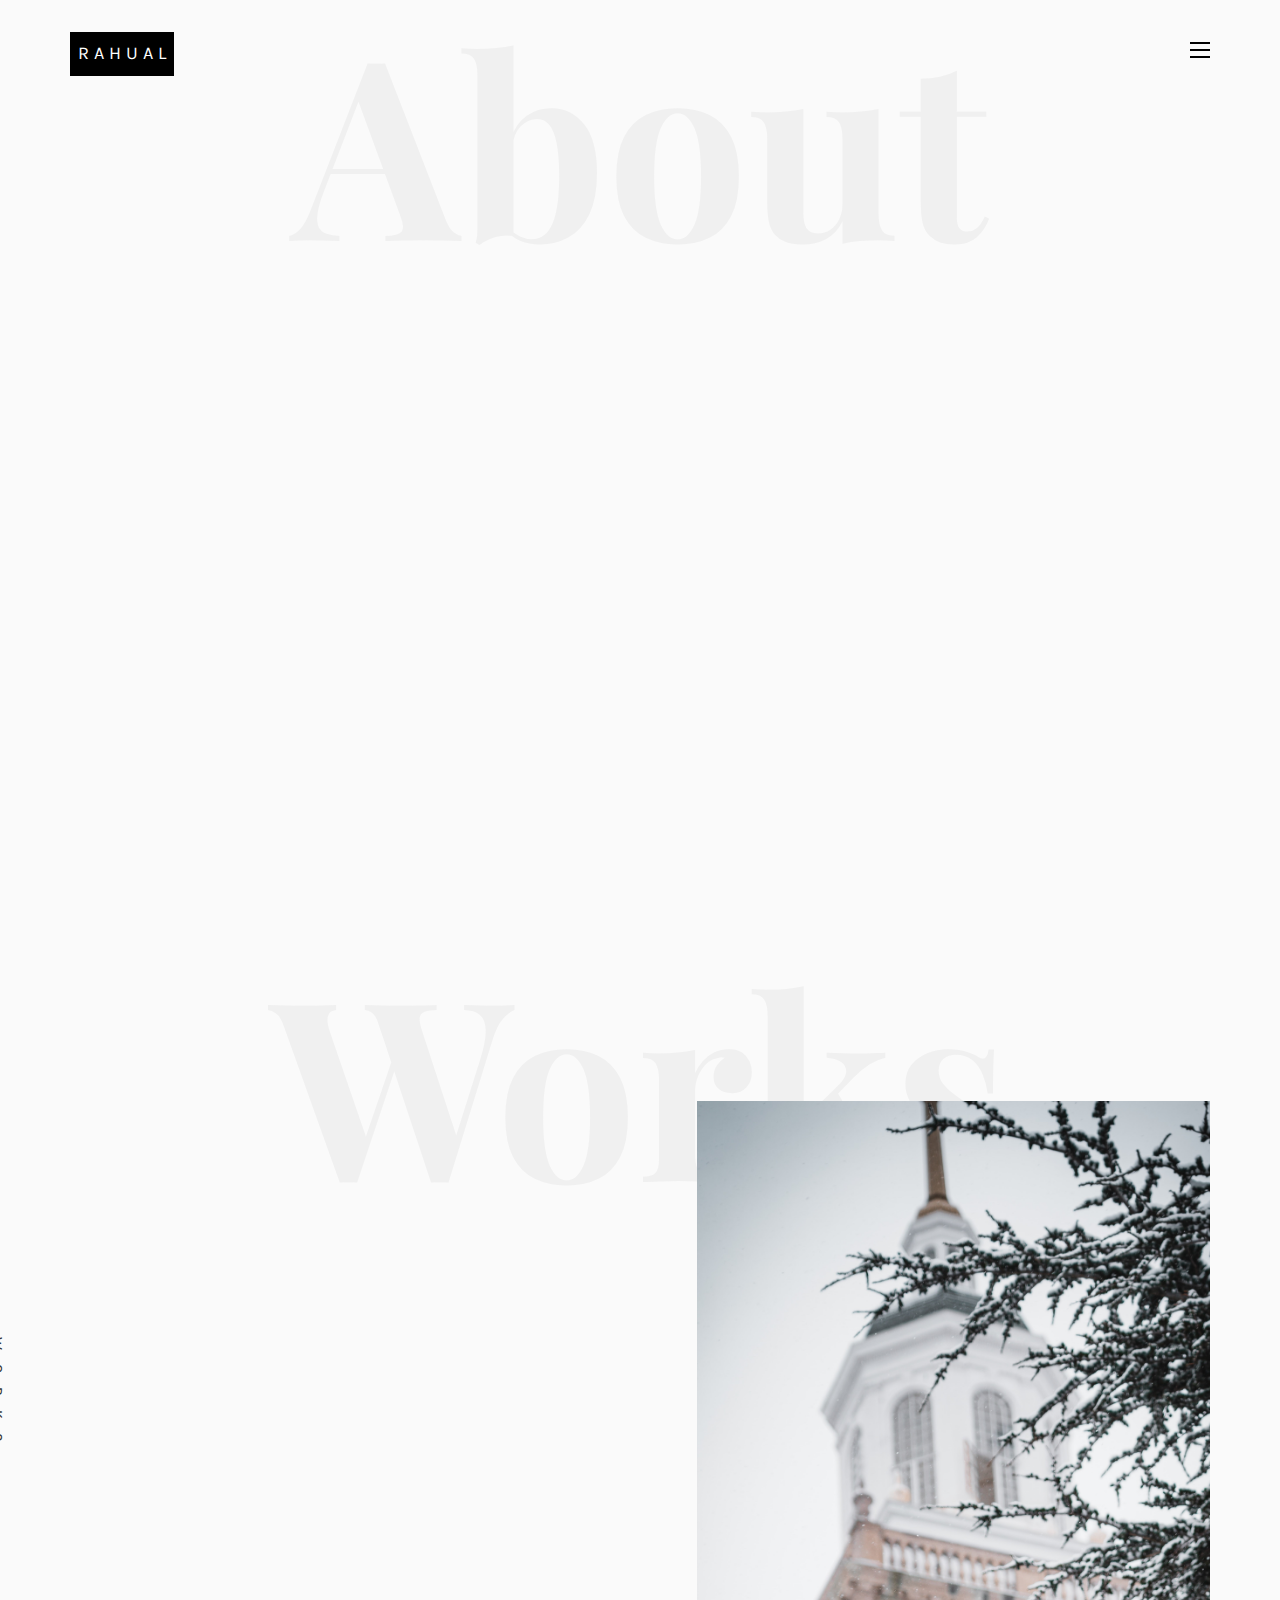
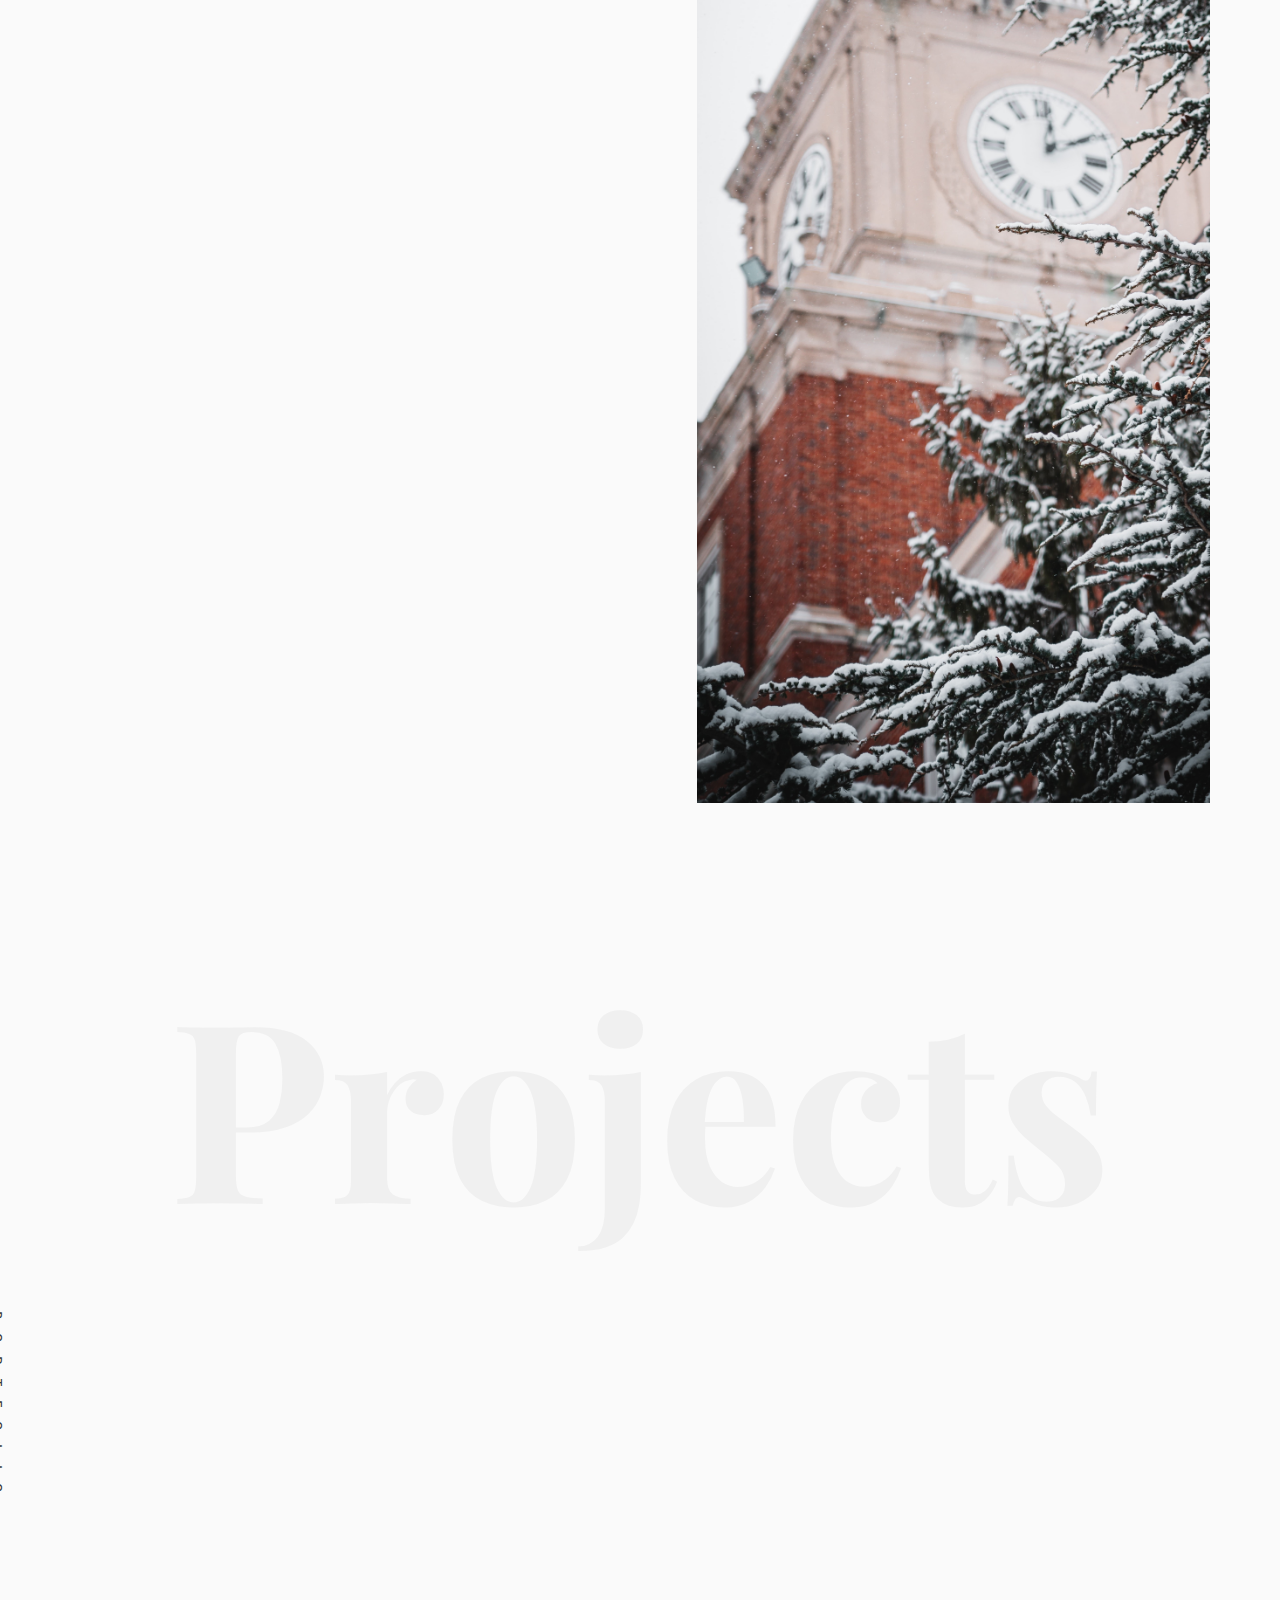
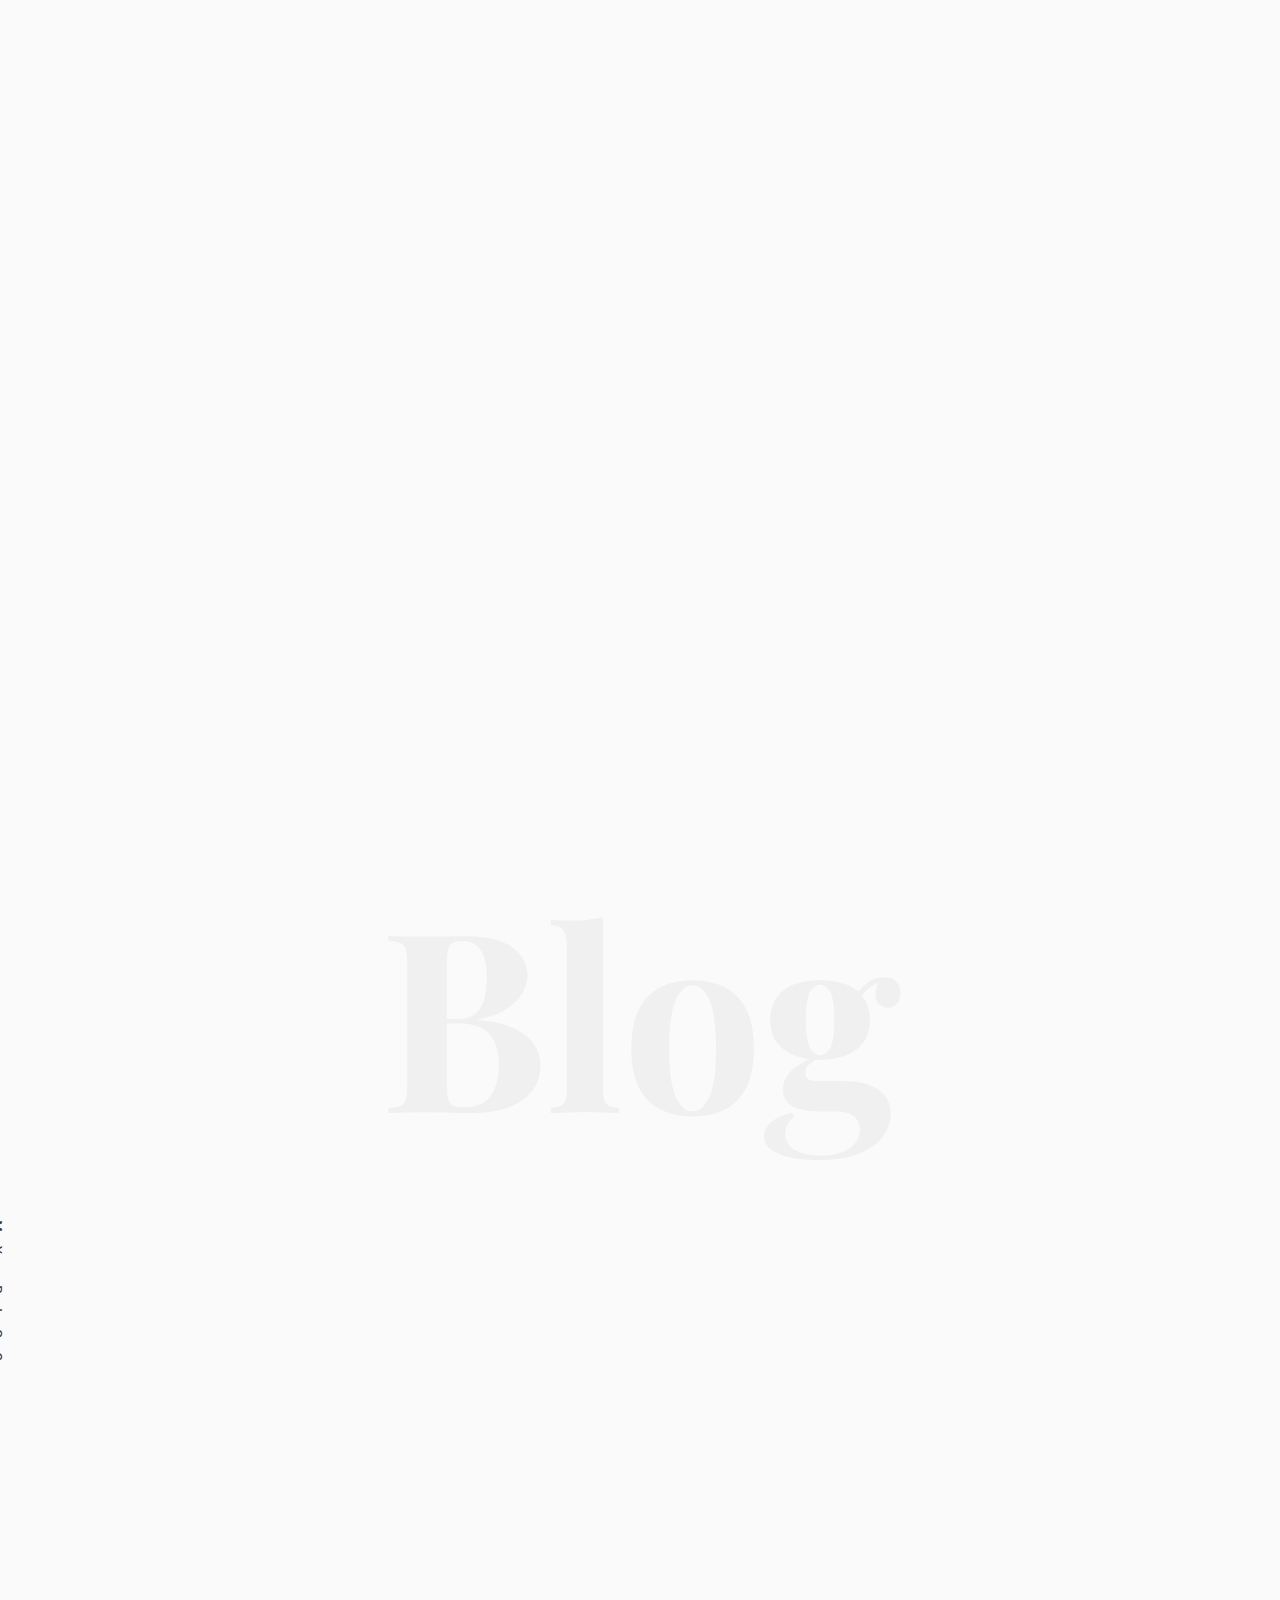
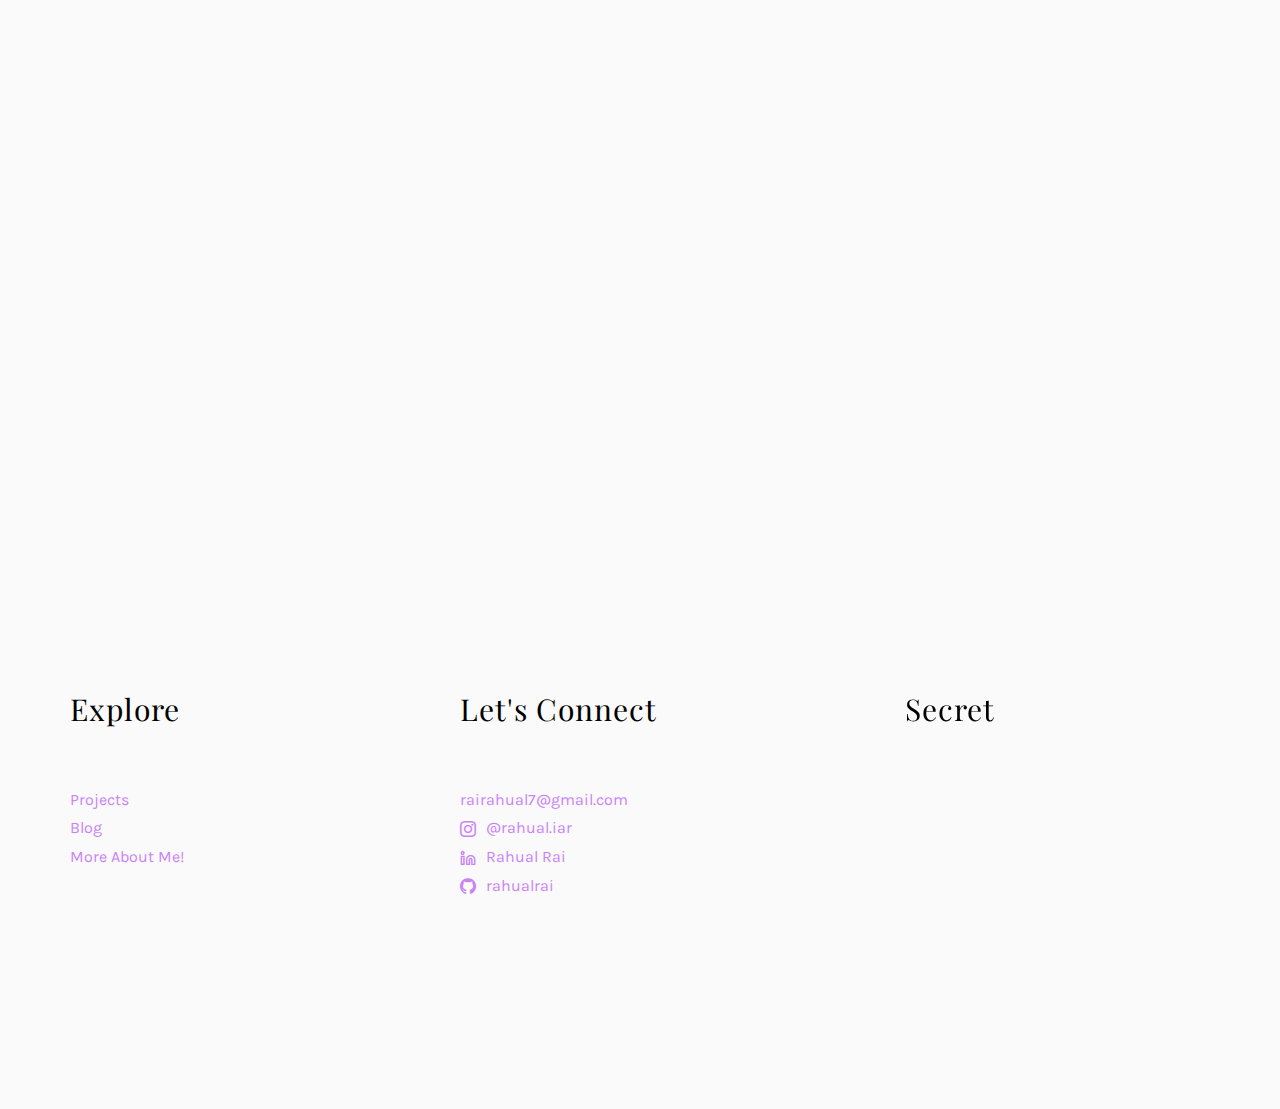
==== commit d3a6435c: "AOS" ====
--- a/index.html
+++ b/index.html
@@ -27,6 +27,7 @@
 		<link rel="stylesheet" href="css/owl.carousel.min.css">
 		<link rel="stylesheet" href="css/owl.theme.default.min.css">
 		<link rel="stylesheet" href="css/magnific-popup.css">
+		<link href="https://cdn.jsdelivr.net/npm/aos@2.3.1/dist/aos.css" rel="stylesheet">
 
 		<link rel="stylesheet" href="css/style.css">
 		<script src="js/modernizr-2.6.2.min.js"></script>	
--- a/css/style.css
+++ b/css/style.css
@@ -1 +1,1347 @@
-@font-face{font-family:'icomoon';src:url(../fonts/icomoon/icomoon.eot?srf3rx);src:url("../fonts/icomoon/icomoon.eot?srf3rx#iefix") format("embedded-opentype"),url(../fonts/icomoon/icomoon.ttf?srf3rx) format("truetype"),url(../fonts/icomoon/icomoon.woff?srf3rx) format("woff"),url("../fonts/icomoon/icomoon.svg?srf3rx#icomoon") format("svg");font-weight:400;font-style:normal}body{font-family:"Karla",Arial,sans-serif;line-height:1.8;font-size:16px;font-weight:400;background:#fafafa;color:gray}body.menu-show{overflow:hidden;position:fixed;height:100%;width:100%}#colorlib-wrapper{height:100%;width:100%;overflow:hidden}#colorlib-wrapper>div{width:100%;height:100%;overflow-y:hidden}a{color:#CA82F8;-webkit-transition:0.5s;-o-transition:0.5s;transition:0.5s}a:hover{text-decoration:underline;color:#CA82F8}a:focus,a:active{outline:none}p,span{margin-bottom:1.5em;font-weight:400;font-family:"Karla",Arial,sans-serif}ul,ol{display:block;margin-bottom:1.5em}span{font-size:18px;color:rgba(114,114,114,.8)}h1,h2,h3,h4,h5,h6{color:rgba(0,0,0,.8);font-family:"Playfair Display",Georgia,serif;margin:0 0 30px 0}::-webkit-selection{color:#fcfcfc;background:#b7c2c2}::-moz-selection{color:#fcfcfc;background:#b7c2c2}::selection{color:#fcfcfc;background:#b7c2c2}#colorlib-main-nav.menu-hide{transition:visibility 0s,opacity 0.4s linear}#colorlib-page{position:relative;transition:all 0.8s cubic-bezier(.175,.885,.32,1.275)}.menu-show #colorlib-page{position:relative}.menu-show #colorlib-page:after{position:absolute;top:0;bottom:0;left:0;right:0;content:'';background:rgba(0,0,0,.4)}@media screen and (max-width:768px){#colorlib-page{padding-top:5em}}#colorlib-main-nav{position:absolute;top:0;bottom:0;right:0;padding:4em 40px 40px 40px;width:360px;height:auto;background:#fff;z-index:1002;text-align:center;visibility:hidden;opacity:0;-webkit-transition:all 0.8s cubic-bezier(.175,.885,.32,1.275);-moz-transition:all 0.8s cubic-bezier(.175,.885,.32,1.275);-ms-transition:all 0.8s;-o-transition:all 0.8s cubic-bezier(.175,.885,.32,1.275);transition:all 0.8s ease-in-out;-webkit-transform:scale(0);-moz-transform:scale(0);-ms-transform:scale(0);-o-transform:scale(0);transform:translateY(-100%);overflow-y:hidden}@media screen and (max-width:768px){#colorlib-main-nav{width:300px}}#colorlib-main-nav .colorlib-nav-toggle{position:absolute;top:5px;right:40px;padding:20px;height:44px;width:44px;background:rgba(0,0,0,.05);line-height:0;padding:0!important;visibility:hidden;opacity:0;-webkit-border-radius:2px;-moz-border-radius:2px;-ms-border-radius:2px;border-radius:2px;-webkit-transition:0.3s;-o-transition:0.3s;transition:0.3s}#colorlib-main-nav .colorlib-nav-toggle i{top:18px!important;left:0!important;margin:0!important;padding:0!important;line-height:0;text-indent:0}#colorlib-main-nav .colorlib-nav-toggle.show{visibility:visible;opacity:1}#colorlib-main-nav .colorlib-nav-toggle:hover{background:#000}#colorlib-main-nav .colorlib-nav-toggle:hover i::before,#colorlib-main-nav .colorlib-nav-toggle:hover i::after{content:'';width:20px;height:1px;background:#fff;position:absolute;left:0}.menu-show #colorlib-main-nav{visibility:visible;transform:translateY(0);opacity:1;-webkit-transform:scale(1);-moz-transform:scale(1);-ms-transform:scale(1);-o-transform:scale(1)}#colorlib-main-nav ul{padding:0;margin:0 0 3em 0}@media screen and (max-width:768px){#colorlib-main-nav ul{padding:20px 0 0 0}}#colorlib-main-nav ul li{padding:0;margin:0;list-style:none;text-align:left}#colorlib-main-nav ul li a{display:block;color:#000;font-size:14px;padding:10px 0;text-transform:uppercase;font-weight:400}@media screen and (max-width:768px){#colorlib-main-nav ul li a{font-size:16px}}#colorlib-main-nav ul li a:hover,#colorlib-main-nav ul li a:active,#colorlib-main-nav ul li a:focus{color:#000;outline:none;text-decoration:none}#colorlib-main-nav ul li.active a{color:#CA82F8}#colorlib-main-nav .form-group{margin-bottom:40px;position:relative;width:100%}@media screen and (max-width:480px){#colorlib-main-nav .form-group{width:100%}}#colorlib-main-nav .form-group input::-webkit-input-placeholder{color:#333}#colorlib-main-nav .form-group input::-moz-input-placeholder{color:#333}#colorlib-main-nav .form-group input::-ms-input-placeholder{color:#333}#colorlib-main-nav .form-group input::-o-input-placeholder{color:#333}#colorlib-main-nav .form-group input::input-placeholder{color:#333}#colorlib-main-nav #search{font-size:14px;width:100%;padding-right:3em;border:none;border:2px solid #f2f2f2;background:#fafafa;color:#333333!important}#colorlib-main-nav button{position:absolute;top:0;right:-4px;-webkit-border-radius:0;-moz-border-radius:0;-ms-border-radius:0;border-radius:0;background:#CA82F8;color:#fff;border:none;padding:16px}#colorlib-main-nav #email{font-size:18px;width:100%;border:none;border:2px solid #fff;background:#fff;color:#333333!important}#colorlib-main-nav .gallery{float:left;width:50%;height:150px;position:relative;display:table;z-index:0;text-decoration:none}@media screen and (max-width:768px){#colorlib-main-nav .gallery{width:25%}}@media screen and (max-width:480px){#colorlib-main-nav .gallery{width:50%}}#colorlib-main-nav .gallery:after{position:absolute;top:0;left:0;right:0;bottom:0;content:'';background:rgba(0,0,0,.3);opacity:0;z-index:-1;-webkit-transition:0.3s;-o-transition:0.3s;transition:0.3s}#colorlib-main-nav .gallery span{display:table-cell;vertical-align:middle;height:150px;opacity:0;-webkit-transition:1s;-o-transition:1s;transition:1s}#colorlib-main-nav .gallery span i{color:#fff;font-size:20px}#colorlib-main-nav .gallery:hover:after,#colorlib-main-nav .gallery:focus:after{opacity:1}#colorlib-main-nav .gallery:hover span,#colorlib-main-nav .gallery:focus span{opacity:1}header{padding:2em 0;position:absolute;top:0;left:0;right:0;z-index:9;margin:0 auto}@media screen and (max-width:768px){header{padding:2em 0}}header .colorlib-navbar-brand{float:left}header .colorlib-navbar-brand .colorlib-logo{font-size:20px;text-transform:uppercase;color:#000;font-weight:400;letter-spacing:5px;padding-right:2px;padding-left:7px;padding-top:10px;padding-bottom:10px;border:1px solid #000;display:block;text-align:center;background:#000}header .colorlib-navbar-brand .colorlib-logo span{display:block;margin-bottom:0;line-height:1.2;color:#fff}header .colorlib-navbar-brand .colorlib-logo:hover{text-decoration:none!important}header .colorlib-navbar-brand .colorlib-logo:active,header .colorlib-navbar-brand .colorlib-logo:focus{outline:none;text-decoration:none}#colorlib-services,#colorlib-contact,#colorlib-work,#colorlib-blog,#colorlib-testimony,#colorlib-progress,#colorlib-contact,#colorlib-about{padding:10em 0;clear:both;position:relative}@media screen and (max-width:768px){#colorlib-services,#colorlib-contact,#colorlib-work,#colorlib-blog,#colorlib-testimony,#colorlib-progress,#colorlib-contact,#colorlib-about{padding:5em 0}}.rotate{position:absolute;top:.4em;left:-50px}.rotate .heading{font-family:"Karla",Arial,sans-serif;font-size:14px;text-transform:uppercase;letter-spacing:1em;-webkit-transform:rotate(90deg);-moz-transform:rotate(90deg);-ms-transform:rotate(90deg);-o-transform:rotate(90deg);transform:rotate(90deg);-webkit-transform-origin:left top 0;-moz-transform-origin:left top 0;-ms-transform-origin:left top 0;-o-transform-origin:left top 0;transform-origin:left top 0;position:relative}.rotate .heading:after{position:absolute;top:8px;right:-40px;content:'';background:#000;width:40px;height:1px}.about-desc{padding-top:3em}.about-desc h2{line-height:1.3}.about-desc h2 span{display:block;margin-bottom:0;color:#000;font-size:50px;font-family:"Playfair Display",Georgia,serif}.about-desc .desc{padding-left:6em;position:relative}.about-desc .rotate{position:absolute;top:7px;left:30px}.about-desc .rotate .heading{font-family:"Karla",Arial,sans-serif;font-size:14px;text-transform:uppercase;letter-spacing:1em;-webkit-transform:rotate(90deg);-moz-transform:rotate(90deg);-ms-transform:rotate(90deg);-o-transform:rotate(90deg);transform:rotate(90deg);-webkit-transform-origin:left top 0;-ms-transform-origin:left top 0;transform-origin:left top 0;position:relative}.about-desc .rotate .heading:after{position:absolute;top:8px;right:-40px;content:'';background:#000;width:40px;height:1px}.bold{position:absolute;top:0;left:0;right:0;font-size:250px;color:#f0f0f0;font-weight:700}@media screen and (max-width:768px){.bold{font-size:60px}}.intro-heading{margin-bottom:3em}.intro-heading h2{font-size:34px;font-weight:400;line-height:1.5;margin-bottom:1.5em;color:#000;position:relative}.intro-heading span{display:block;text-transform:uppercase;font-size:12px;letter-spacing:3px;margin-bottom:10px;color:#bfbfbf;font-weight:600}.services-img,.work-img,.gallery{background-size:cover;background-position:center center;background-repeat:no-repeat;position:relative}.progress-head{font-size:22px}.progress{width:150px;height:150px;line-height:150px;background:none;margin:0 auto;-webkit-box-shadow:none;box-shadow:none;position:relative}.progress:after{content:"";width:100%;height:100%;border-radius:50%;border:2px solid #fff;position:absolute;top:0;left:0}.progress>span{width:50%;height:100%;overflow:hidden;position:absolute;top:0;z-index:1}.progress .progress-left{left:0}.progress .progress-bar{width:100%;height:100%;background:none;border-width:2px;border-style:solid;position:absolute;top:0;border:1px solid #000}.progress .progress-left .progress-bar{left:100%;border-top-right-radius:80px;border-bottom-right-radius:80px;border-left:0;-webkit-transform-origin:center left;-ms-transform-origin:center left;transform-origin:center left}.progress .progress-right{right:0}.progress .progress-right .progress-bar{left:-100%;border-top-left-radius:80px;border-bottom-left-radius:80px;border-right:0;-webkit-transform-origin:center right;-ms-transform-origin:center right;transform-origin:center right;-webkit-animation:loading-1 1.8s linear forwards;animation:loading-1 1.8s linear forwards}.progress .progress-value{width:85%;height:85%;border-radius:50%;font-size:32px;line-height:125px;text-align:center;position:absolute;top:7.5%;left:7.5%}.progress.blue .progress-bar{border-color:#049dff}.progress.blue .progress-value{color:#049dff}.progress.blue .progress-left .progress-bar{-webkit-animation:loading-2 1.5s linear forwards 1.8s;animation:loading-2 1.5s linear forwards 1.8s}.progress.yellow .progress-bar{border-color:#fdba04}.progress.yellow .progress-value{color:#fdba04}.progress.yellow .progress-left .progress-bar{-webkit-animation:loading-3 1s linear forwards 1.8s;animation:loading-3 1s linear forwards 1.8s}.progress.pink .progress-bar{border-color:#ed687c}.progress.pink .progress-value{color:#ed687c}.progress.pink .progress-left .progress-bar{-webkit-animation:loading-4 0.4s linear forwards 1.8s;animation:loading-4 0.4s linear forwards 1.8s}.progress.green .progress-bar{border-color:#1abc9c}.progress.green .progress-value{color:#1abc9c}.progress.green .progress-left .progress-bar{-webkit-animation:loading-5 1.2s linear forwards 1.8s;animation:loading-5 1.2s linear forwards 1.8s}@-webkit-keyframes loading-1{0%{-webkit-transform:rotate(0deg);transform:rotate(0deg)}100%{-webkit-transform:rotate(180deg);transform:rotate(180deg)}}@keyframes loading-1{0%{-webkit-transform:rotate(0deg);transform:rotate(0deg)}100%{-webkit-transform:rotate(180deg);transform:rotate(180deg)}}@-webkit-keyframes loading-2{0%{-webkit-transform:rotate(0deg);transform:rotate(0deg)}100%{-webkit-transform:rotate(150deg);transform:rotate(150deg)}}@keyframes loading-2{0%{-webkit-transform:rotate(0deg);transform:rotate(0deg)}100%{-webkit-transform:rotate(150deg);transform:rotate(150deg)}}@-webkit-keyframes loading-3{0%{-webkit-transform:rotate(0deg);transform:rotate(0deg)}100%{-webkit-transform:rotate(135deg);transform:rotate(135deg)}}@keyframes loading-3{0%{-webkit-transform:rotate(0deg);transform:rotate(0deg)}100%{-webkit-transform:rotate(135deg);transform:rotate(135deg)}}@-webkit-keyframes loading-4{0%{-webkit-transform:rotate(0deg);transform:rotate(0deg)}100%{-webkit-transform:rotate(90deg);transform:rotate(90deg)}}@keyframes loading-4{0%{-webkit-transform:rotate(0deg);transform:rotate(0deg)}100%{-webkit-transform:rotate(90deg);transform:rotate(90deg)}}@-webkit-keyframes loading-5{0%{-webkit-transform:rotate(0deg);transform:rotate(0deg)}100%{-webkit-transform:rotate(125deg);transform:rotate(125deg)}}@keyframes loading-5{0%{-webkit-transform:rotate(0deg);transform:rotate(0deg)}100%{-webkit-transform:rotate(125deg);transform:rotate(125deg)}}@media only screen and (max-width:990px){.progress{margin-bottom:20px}}.services-flex{display:-webkit-box;display:-moz-box;display:-ms-flexbox;display:-webkit-flex;display:flex;-ms-flex-wrap:wrap;flex-wrap:wrap;-webkit-flex-wrap:wrap;-moz-flex-wrap:wrap;width:100%}.services-flex .one-third{width:55%;padding:3em 2em 3em 0}.services-flex .one-forth{width:45%}.services-flex .one-forth .one-third,.services-flex .one-forth .one-forth{display:inline-block}@media screen and (max-width:768px){.services-flex .one-forth .one-third,.services-flex .one-forth .one-forth{height:400px}}.services-flex .one-third,.services-flex .one-forth{display:inline-block}@media screen and (max-width:768px){.services-flex .one-third,.services-flex .one-forth{width:100%;display:block}}.services{margin-bottom:4em}.services h3{font-family:"Karla",Arial,sans-serif;font-size:16px;text-transform:uppercase;font-weight:700}.services ul li{list-style:none;margin-bottom:10px}.services ul li::before{content:'\2022';color:#000;display:inline-block;width:1em;margin-left:-1em}.work-entry{display:block;margin-bottom:5em;width:100%;float:left}.work-entry .work-img{width:100%;height:700px;margin-bottom:40px;display:table;text-align:center;text-decoration:none}.work-entry .work-img .display-t{display:table-cell;vertical-align:middle;height:700px;position:relative;z-index:0}.work-entry .work-img .display-t:after{position:absolute;top:0;left:0;right:0;bottom:0;content:'';background:rgba(0,0,0,.4);z-index:-1;opacity:0;-webkit-transition:0.3s;-o-transition:0.3s;transition:0.3s}.work-entry .work-img .display-t .work-name{display:inline-block;padding:4em 3em;background:#fff;-webkit-box-shadow:0 2px 49px -4px rgba(0,0,0,.21);-moz-box-shadow:0 2px 49px -4px rgba(0,0,0,.21);-ms-box-shadow:0 2px 49px -4px rgba(0,0,0,.21);-o-box-shadow:0 2px 49px -4px rgba(0,0,0,.21);box-shadow:0 2px 49px -4px rgba(0,0,0,.21);z-index:1;-webkit-transition:0.3s;-o-transition:0.3s;transition:0.3s}.work-entry .work-img .display-t .work-name h2{margin:0;-webkit-transition:0.3s;-o-transition:0.3s;transition:0.3s}.work-entry .work-img:hover .display-t:after{opacity:1}.work-entry .work-img:hover .display-t .work-name{padding:4.5em 3.5em}.work-entry .work-img:hover .display-t .work-name h2{font-size:34px}@media screen and (max-width:768px){.work-entry .work-img{height:400px}.work-entry .work-img .display-t{height:400px}}.work-entry .desc .read{text-align:right}.work-entry .desc .read a{color:#000;text-transform:uppercase;letter-spacing:4px;font-size:12px;position:relative}.work-entry .desc .read a:after{position:absolute;top:7px;left:-60px;right:0;content:'';width:40px;height:1px;background:#000}#colorlib-blog .owl-carousel{z-index:0}#colorlib-blog .owl-carousel .owl-stage-outer{z-index:-1}#colorlib-blog .owl-theme .owl-controls{margin-top:-10px;z-index:1;position:absolute;top:-40px;left:0;right:0;margin-top:-30px}#colorlib-blog .owl-theme .owl-controls .owl-nav [class*=owl-]{-webkit-transition:0.3s;-o-transition:0.3s;transition:0.3s;-webkit-border-radius:1px;-moz-border-radius:1px;-ms-border-radius:1px;border-radius:1px;background:transparent;background:#fff;padding:5px 5px;opacity:1}#colorlib-blog .owl-theme .owl-controls .owl-nav [class*=owl-] .owl-direction{background:transparent;color:#000;-webkit-box-shadow:none;box-shadow:none;border:none}.article{display:block;margin-bottom:6em}.article .blog-img{margin-bottom:50px;display:block;position:relative;overflow:hidden;width:100%}.article .blog-img img{position:relative;max-width:100%;-webkit-transform:scale(1);-moz-transform:scale(1);-ms-transform:scale(1);-o-transform:scale(1);transform:scale(1);-webkit-transition:0.7s;-o-transition:0.7s;transition:0.7s}.article .blog-img .overlay{position:absolute;top:0;left:0;right:0;bottom:0;background:rgba(0,0,0,.6);opacity:0;-webkit-transition:0.3s;-o-transition:0.3s;transition:0.3s}.article .blog-img .link{position:absolute;bottom:0;left:90%;display:table;width:100%;opacity:0;-webkit-transition:0.7s;-o-transition:0.7s;transition:0.7s}.article .blog-img .link .read{display:table-cell;vertical-align:middle;font-family:"Karla",Arial,sans-serif;color:#fff;font-size:12px;text-transform:uppercase;letter-spacing:5px;-webkit-transform:rotate(-90deg);-moz-transform:rotate(-90deg);-ms-transform:rotate(-90deg);-o-transform:rotate(-90deg);transform:rotate(-90deg);-webkit-transform-origin:0;-ms-transform-origin:0;transform-origin:0;position:relative}.article .blog-img .link .read:after{position:absolute;top:10px;left:-50px;content:'';background:#fff;width:40px;height:1px}.article .blog-img:hover .overlay{opacity:1}.article .blog-img:hover .link{opacity:1;bottom:50px}.article .blog-img:hover img{-webkit-transform:scale(1.1);-moz-transform:scale(1.1);-ms-transform:scale(1.1);-o-transform:scale(1.1);transform:scale(1.1)}.article .desc{position:relative}.article .desc .meta{position:absolute;top:-80px;left:20px;background:#FFE9E3;color:#000;padding:20px 10px;font-size:12px;text-transform:uppercase;letter-spacing:4px;-webkit-transition:1s;-o-transition:1s;transition:1s;-webkit-box-shadow:0 2px 49px -4px rgba(0,0,0,.21);-moz-box-shadow:0 2px 49px -4px rgba(0,0,0,.21);-ms-box-shadow:0 2px 49px -4px rgba(0,0,0,.21);-o-box-shadow:0 2px 49px -4px rgba(0,0,0,.21);box-shadow:0 2px 49px -4px rgba(0,0,0,.21)}.article .desc h2{font-size:24px}.article .desc h2 a{text-decoration:none;color:#000}.article:hover .meta{background:#fff}#colorlib-testimony .owl-theme .owl-dots .owl-dot.active span,#colorlib-testimony .owl-theme .owl-dots .owl-dot:hover span{height:3px;background:#000}#colorlib-testimony .owl-theme .owl-dots .owl-dot span{width:30px;height:2px;background:#e6e6e6;-webkit-border-radius:0;-moz-border-radius:0;-ms-border-radius:0;border-radius:0}.testimony blockquote{border:none}.testimony blockquote p{font-family:"Playfair Display",Georgia,serif;color:#000;font-size:30px}.testimony blockquote span{font-family:"Playfair Display",Georgia,serif;color:#000;font-size:30px}.f-entry{position:relative;margin-bottom:40px}.f-entry .desc h3{font-size:20px;line-height:1.4;margin-bottom:10px}.f-entry .desc h3 a{color:#4d4d4d;text-decoration:none}.f-entry .desc span{color:#000;font-size:12px;text-transform:uppercase;letter-spacing:2px;display:block;margin-bottom:10px}.btn{margin-right:4px;margin-bottom:4px;font-size:13px!important;font-weight:400;text-transform:uppercase;letter-spacing:2px;-webkit-border-radius:1px;-moz-border-radius:1px;-ms-border-radius:1px;border-radius:1px;-webkit-transition:0.5s;-o-transition:0.5s;transition:0.5s;padding:8px 20px}.btn.btn-md{padding:8px 20px!important}.btn.btn-lg{padding:18px 36px!important}.btn:hover,.btn:active,.btn:focus{-webkit-box-shadow:none!important;box-shadow:none!important;outline:none!important}.btn-primary{background:#CA82F8;color:#fff;border:2px solid #CA82F8}.btn-primary:hover,.btn-primary:focus,.btn-primary:active{background:#d49af9!important;border-color:#d49af9!important}.btn-primary.btn-outline{background:transparent;color:#4d4d4d;border:1px solid #d9d9d9}.btn-primary.btn-outline:hover,.btn-primary.btn-outline:focus,.btn-primary.btn-outline:active{background:#CA82F8;color:#fff}.btn-success{background:#5cb85c;color:#fff;border:2px solid #5cb85c}.btn-success:hover,.btn-success:focus,.btn-success:active{background:#4cae4c!important;border-color:#4cae4c!important}.btn-success.btn-outline{background:transparent;color:#5cb85c;border:2px solid #5cb85c}.btn-success.btn-outline:hover,.btn-success.btn-outline:focus,.btn-success.btn-outline:active{background:#5cb85c;color:#fff}.btn-info{background:#5bc0de;color:#fff;border:2px solid #5bc0de}.btn-info:hover,.btn-info:focus,.btn-info:active{background:#46b8da!important;border-color:#46b8da!important}.btn-info.btn-outline{background:transparent;color:#5bc0de;border:2px solid #5bc0de}.btn-info.btn-outline:hover,.btn-info.btn-outline:focus,.btn-info.btn-outline:active{background:#5bc0de;color:#fff}.btn-warning{background:#f0ad4e;color:#fff;border:2px solid #f0ad4e}.btn-warning:hover,.btn-warning:focus,.btn-warning:active{background:#eea236!important;border-color:#eea236!important}.btn-warning.btn-outline{background:transparent;color:#f0ad4e;border:2px solid #f0ad4e}.btn-warning.btn-outline:hover,.btn-warning.btn-outline:focus,.btn-warning.btn-outline:active{background:#f0ad4e;color:#fff}.btn-danger{background:#d9534f;color:#fff;border:2px solid #d9534f}.btn-danger:hover,.btn-danger:focus,.btn-danger:active{background:#d43f3a!important;border-color:#d43f3a!important}.btn-danger.btn-outline{background:transparent;color:#d9534f;border:2px solid #d9534f}.btn-danger.btn-outline:hover,.btn-danger.btn-outline:focus,.btn-danger.btn-outline:active{background:#d9534f;color:#fff}.btn-outline{background:none;border:2px solid gray;font-size:16px;-webkit-transition:0.3s;-o-transition:0.3s;transition:0.3s}.btn-outline:hover,.btn-outline:focus,.btn-outline:active{-webkit-box-shadow:none;box-shadow:none}.row-padded-bottom{margin-bottom:4em}.col-pb-sm{margin-bottom:5em!important}.col-pb-sm:last-child{margin-bottom:0}.btn.with-arrow{position:relative;-webkit-transition:0.3s;-o-transition:0.3s;transition:0.3s}.btn.with-arrow i{visibility:hidden;opacity:0;position:absolute;right:0;top:50%;margin-top:-8px;-webkit-transition:0.2s;-o-transition:0.2s;transition:0.2s}.btn.with-arrow:hover{padding-right:50px}.btn.with-arrow:hover i{color:#fff;right:18px;visibility:visible;opacity:1}.colorlib-nav-toggle{cursor:pointer;text-decoration:none}.colorlib-nav-toggle.active i::before,.colorlib-nav-toggle.active i::after{background:#000}.colorlib-nav-toggle.dark.active i::before,.colorlib-nav-toggle.dark.active i::after{background:#000}.colorlib-nav-toggle:hover,.colorlib-nav-toggle:focus,.colorlib-nav-toggle:active{outline:none;border-bottom:none!important}.colorlib-nav-toggle i{position:relative;display:-moz-inline-stack;display:inline-block;zoom:1;*display:inline;width:20px;height:2px;color:#000;font:bold 14px/.4 Helvetica;text-transform:uppercase;text-indent:-55px;background:#000;-webkit-transition:all .2s ease-out;-o-transition:all .2s ease-out;transition:all .2s ease-out}.menu-show .colorlib-nav-toggle i{background:#000;color:#fff}.colorlib-nav-toggle i::before,.colorlib-nav-toggle i::after{content:'';width:20px;height:2px;background:#000;position:absolute;left:0;-webkit-transition:0.2s;-o-transition:0.2s;transition:0.2s}.menu-show .colorlib-nav-toggle i::before,.menu-show .colorlib-nav-toggle i::after{background:#333}.colorlib-nav-toggle.dark i{position:relative;color:#fff;background:#fff;-webkit-transition:all .2s ease-out;-o-transition:all .2s ease-out;transition:all .2s ease-out}.colorlib-nav-toggle.dark i::before,.colorlib-nav-toggle.dark i::after{background:#fff;-webkit-transition:0.2s;-o-transition:0.2s;transition:0.2s}.colorlib-nav-toggle i::before{top:-7px}.colorlib-nav-toggle i::after{bottom:-7px}.colorlib-nav-toggle:hover i::before{top:-10px}.colorlib-nav-toggle:hover i::after{bottom:-10px}.colorlib-nav-toggle.active i{background:transparent}.colorlib-nav-toggle.active i::before{top:0;-webkit-transform:rotateZ(45deg);-moz-transform:rotateZ(45deg);-ms-transform:rotateZ(45deg);-o-transform:rotateZ(45deg);transform:rotateZ(45deg)}.colorlib-nav-toggle.active i::after{bottom:0;-webkit-transform:rotateZ(-45deg);-moz-transform:rotateZ(-45deg);-ms-transform:rotateZ(-45deg);-o-transform:rotateZ(-45deg);transform:rotateZ(-45deg)}.colorlib-nav-toggle{float:right;z-index:1003;position:relative;display:block;margin:0 auto;cursor:pointer;margin-top:0}@media screen and (max-width:768px){.colorlib-nav-toggle{display:block;top:0}}.contact-info{margin-bottom:4em;padding:0}.contact-info li{list-style:none;margin:0 0 30px 0;position:relative;padding-left:60px}.contact-info li span{position:absolute;top:-.3em;left:0;width:40px;height:40px;background:#fff;display:table;text-align:center;-webkit-border-radius:50%;-moz-border-radius:50%;-ms-border-radius:50%;border-radius:50%}.contact-info li i{display:table-cell;vertical-align:middle;font-size:16px;color:rgba(0,0,0,.5)}.contact-info li a{color:#CA82F8}.form-control{-webkit-box-shadow:none;-moz-box-shadow:none;-ms-box-shadow:none;-o-box-shadow:none;box-shadow:none;border:none;border:transparent;font-size:16px;font-weight:300;-webkit-border-radius:0;-moz-border-radius:0;-ms-border-radius:0;border-radius:0}.form-control:focus,.form-control:active{-webkit-box-shadow:none;box-shadow:none;border:transparent}input[type="text"]{height:50px}.form-group{margin-bottom:30px}.colorlib-social-icons a:hover,.colorlib-social-icons a:focus{text-decoration:none!important}.colorlib-social-icons i{font-size:24px;color:#CA82F8}#footer{padding:8em 0;display:block;width:100%}#footer h2{color:#000;letter-spacing:1px;font-weight:300;margin-bottom:2em}#footer p:last-child{margin-bottom:0}#footer p.colorlib-social-icons a:hover,#footer p.colorlib-social-icons a:focus{text-decoration:none!important}#footer p.colorlib-social-icons i{font-size:24px;color:#CA82F8}#footer p .block{color:#1a1a1a;font-size:14px}#footer .subscribe .form-control{-webkit-box-shadow:none;-moz-box-shadow:none;-ms-box-shadow:none;-o-box-shadow:none;box-shadow:none;border:none;border:1px solid rgba(0,0,0,.1);font-size:16px;background:#fafafa;font-weight:400;margin-bottom:5px;-webkit-border-radius:30px;-moz-border-radius:30px;-ms-border-radius:30px;border-radius:30px}#footer .subscribe .form-control:focus,#footer .subscribe .form-control:active{-webkit-box-shadow:none;box-shadow:none;border:2px solid rgba(202,130,248,.8)}#footer .subscribe .btn-custom{width:100%;padding:10px 0;font-size:16px;-webkit-border-radius:30px;-moz-border-radius:30px;-ms-border-radius:30px;border-radius:30px}.js .animate-box{opacity:0}.flip-card{background-color:transparent;width:200px;height:100px;perspective:1000px}.flip-card-inner{position:relative;width:100%;height:100%;text-align:center;transition:transform 0.6s;transform-style:preserve-3d}.flip-card:hover .flip-card-inner{transform:rotateY(180deg)}.flip-card-front,.flip-card-back{position:absolute;width:100%;height:100%;backface-visibility:hidden}.flip-card-front{color:#000}.flip-card-back{background-color:#2980b9;color:#fff;transform:rotateY(180deg);display:flex;justify-content:center;align-items:center}.flip-card-back img{max-width:100%;height:auto}+@font-face {
+  font-family: 'icomoon';
+  src: url("../fonts/icomoon/icomoon.eot?srf3rx");
+  src: url("../fonts/icomoon/icomoon.eot?srf3rx#iefix") format("embedded-opentype"), url("../fonts/icomoon/icomoon.ttf?srf3rx") format("truetype"), url("../fonts/icomoon/icomoon.woff?srf3rx") format("woff"), url("../fonts/icomoon/icomoon.svg?srf3rx#icomoon") format("svg");
+  font-weight: normal;
+  font-style: normal; }
+
+body {
+  font-family: "Karla", Arial, sans-serif;
+  line-height: 1.8;
+  font-size: 16px;
+  font-weight: 400;
+  background: #fafafa;
+  color: gray; }
+  body.menu-show {
+    overflow: hidden;
+    position: fixed;
+    height: 100%;
+    width: 100%; }
+
+#colorlib-wrapper {
+  height: 100%;
+  width: 100%;
+  overflow: hidden; }
+  #colorlib-wrapper > div {
+    width: 100%;
+    height: 100%;
+    overflow-y: hidden; }
+
+a {
+  color: #CA82F8;
+  -webkit-transition: 0.5s;
+  -o-transition: 0.5s;
+  transition: 0.5s; }
+  a:hover {
+    text-decoration: underline;
+    color: #CA82F8; }
+  a:focus, a:active {
+    outline: none; }
+
+p, span {
+  margin-bottom: 1.5em;
+  font-weight: 400;
+  font-family: "Karla", Arial, sans-serif; }
+
+ul, ol {
+  display: block;
+  margin-bottom: 1.5em; }
+
+span {
+  font-size: 18px;
+  color: rgba(114, 114, 114, 0.8); }
+
+h1, h2, h3, h4, h5, h6 {
+  color: rgba(0, 0, 0, 0.8);
+  font-family: "Playfair Display", Georgia, serif;
+  margin: 0 0 30px 0; }
+
+::-webkit-selection {
+  color: #fcfcfc;
+  background: #b7c2c2; }
+
+::-moz-selection {
+  color: #fcfcfc;
+  background: #b7c2c2; }
+
+::selection {
+  color: #fcfcfc;
+  background: #b7c2c2; }
+
+#colorlib-main-nav.menu-hide {
+  transition: visibility 0s, opacity 0.4s linear;
+}
+
+#colorlib-page {
+  position: relative;
+  transition: all 0.8s cubic-bezier(0.175, 0.885, 0.32, 1.275);}
+  .menu-show #colorlib-page {
+    position: relative; }
+    .menu-show #colorlib-page:after {
+      position: absolute;
+      top: 0;
+      bottom: 0;
+      left: 0;
+      right: 0;
+      content: '';
+      background: rgba(0, 0, 0, 0.4); }
+  @media screen and (max-width: 768px) {
+    #colorlib-page {
+      padding-top: 5em; } }
+
+      #colorlib-main-nav {
+        position: absolute;
+        top: 0;
+        bottom: 0;
+        right: 0;
+        padding: 4em 40px 40px 40px;
+        width: 360px;
+        height: auto;
+        background: white;
+        z-index: 1002;
+        text-align: center;
+        visibility: hidden;
+        opacity: 0;
+        -webkit-transition: all 0.8s cubic-bezier(0.175, 0.885, 0.32, 1.275);
+        -moz-transition: all 0.8s cubic-bezier(0.175, 0.885, 0.32, 1.275);
+        -ms-transition: all 0.8s ;
+        -o-transition: all 0.8s cubic-bezier(0.175, 0.885, 0.32, 1.275);
+        transition: all 0.8s ease-in-out;
+        -webkit-transform: scale(0);
+        -moz-transform: scale(0);
+        -ms-transform: scale(0);
+        -o-transform: scale(0);
+        transform: translateY(-100%);
+        overflow-y: hidden;}
+        @media screen and (max-width: 768px) {
+          #colorlib-main-nav {
+            width: 300px; } }
+        #colorlib-main-nav .colorlib-nav-toggle {
+          position: absolute;
+          top: 5px;
+          right: 40px;
+          padding: 20px;
+          height: 44px;
+          width: 44px;
+          background: rgba(0, 0, 0, 0.05);
+          line-height: 0;
+          padding: 0 !important;
+          visibility: hidden;
+          opacity: 0;
+          -webkit-border-radius: 2px;
+          -moz-border-radius: 2px;
+          -ms-border-radius: 2px;
+          border-radius: 2px;
+          -webkit-transition: 0.3s;
+          -o-transition: 0.3s;
+          transition: 0.3s; }
+          #colorlib-main-nav .colorlib-nav-toggle i {
+            top: 18px !important;
+            left: 0 !important;
+            margin: 0 !important;
+            padding: 0 !important;
+            line-height: 0;
+            text-indent: 0; }
+          #colorlib-main-nav .colorlib-nav-toggle.show {
+            visibility: visible;
+            opacity: 1; }
+          #colorlib-main-nav .colorlib-nav-toggle:hover {
+            background: black; }
+            #colorlib-main-nav .colorlib-nav-toggle:hover i::before, #colorlib-main-nav .colorlib-nav-toggle:hover i::after {
+              content: '';
+              width: 20px;
+              height: 1px;
+              background: #fff;
+              position: absolute;
+              left: 0; }
+        .menu-show #colorlib-main-nav {
+          visibility: visible;
+          transform: translateY(0); 
+          opacity: 1;
+          -webkit-transform: scale(1);
+          -moz-transform: scale(1);
+          -ms-transform: scale(1);
+          -o-transform: scale(1);}
+        #colorlib-main-nav ul {
+          padding: 0;
+          margin: 0 0 3em 0; }
+          @media screen and (max-width: 768px) {
+            #colorlib-main-nav ul {
+              padding: 20px 0 0 0; } }
+          #colorlib-main-nav ul li {
+            padding: 0;
+            margin: 0;
+            list-style: none;
+            text-align: left; }
+            #colorlib-main-nav ul li a {
+              display: block;
+              color: black;
+              font-size: 14px;
+              padding: 10px 0;
+              text-transform: uppercase;
+              font-weight: 400; }
+              @media screen and (max-width: 768px) {
+                #colorlib-main-nav ul li a {
+                  font-size: 16px; } }
+              #colorlib-main-nav ul li a:hover, #colorlib-main-nav ul li a:active, #colorlib-main-nav ul li a:focus {
+                color: black;
+                outline: none;
+                text-decoration: none; }
+            #colorlib-main-nav ul li.active a {
+              color: #CA82F8; }
+        #colorlib-main-nav .form-group {
+          margin-bottom: 40px;
+          position: relative;
+          width: 100%; }
+          @media screen and (max-width: 480px) {
+            #colorlib-main-nav .form-group {
+              width: 100%; } }
+          #colorlib-main-nav .form-group input::-webkit-input-placeholder {
+            color: #333333; }
+          #colorlib-main-nav .form-group input::-moz-input-placeholder {
+            color: #333333; }
+          #colorlib-main-nav .form-group input::-ms-input-placeholder {
+            color: #333333; }
+          #colorlib-main-nav .form-group input::-o-input-placeholder {
+            color: #333333; }
+          #colorlib-main-nav .form-group input::input-placeholder {
+            color: #333333; }
+        #colorlib-main-nav #search {
+          font-size: 14px;
+          width: 100%;
+          padding-right: 3em;
+          border: none;
+          border: 2px solid #f2f2f2;
+          background: #fafafa;
+          color: #333333 !important; }
+        #colorlib-main-nav button {
+          position: absolute;
+          top: 0;
+          right: -4px;
+          -webkit-border-radius: 0;
+          -moz-border-radius: 0;
+          -ms-border-radius: 0;
+          border-radius: 0;
+          background: #CA82F8;
+          color: #fff;
+          border: none;
+          padding: 16px; }
+        #colorlib-main-nav #email {
+          font-size: 18px;
+          width: 100%;
+          border: none;
+          border: 2px solid #fff;
+          background: #fff;
+          color: #333333 !important; }
+        #colorlib-main-nav .gallery {
+          float: left;
+          width: 50%;
+          height: 150px;
+          position: relative;
+          display: table;
+          z-index: 0;
+          text-decoration: none; }
+          @media screen and (max-width: 768px) {
+            #colorlib-main-nav .gallery {
+              width: 25%; } }
+          @media screen and (max-width: 480px) {
+            #colorlib-main-nav .gallery {
+              width: 50%; } }
+          #colorlib-main-nav .gallery:after {
+            position: absolute;
+            top: 0;
+            left: 0;
+            right: 0;
+            bottom: 0;
+            content: '';
+            background: rgba(0, 0, 0, 0.3);
+            opacity: 0;
+            z-index: -1;
+            -webkit-transition: 0.3s;
+            -o-transition: 0.3s;
+            transition: 0.3s; }
+          #colorlib-main-nav .gallery span {
+            display: table-cell;
+            vertical-align: middle;
+            height: 150px;
+            opacity: 0;
+            -webkit-transition: 1s;
+            -o-transition: 1s;
+            transition: 1s; }
+            #colorlib-main-nav .gallery span i {
+              color: #fff;
+              font-size: 20px; }
+          #colorlib-main-nav .gallery:hover:after, #colorlib-main-nav .gallery:focus:after {
+            opacity: 1; }
+          #colorlib-main-nav .gallery:hover span, #colorlib-main-nav .gallery:focus span {
+            opacity: 1; }
+
+header {
+  padding: 2em 0;
+  position: absolute;
+  top: 0;
+  left: 0;
+  right: 0;
+  z-index: 9;
+  margin: 0 auto; }
+  @media screen and (max-width: 768px) {
+    header {
+      padding: 2em 0; } }
+  header .colorlib-navbar-brand {
+    float: left; }
+    header .colorlib-navbar-brand .colorlib-logo {
+      font-size: 20px;
+      text-transform: uppercase;
+      color: #000;
+      font-weight: 400;
+      letter-spacing: 5px;
+      padding-right: 2px;
+      padding-left: 7px;
+      padding-top: 10px;
+      padding-bottom: 10px;
+      border: 1px solid #000;
+      display: block;
+      text-align: center;
+      background: #000; }
+      header .colorlib-navbar-brand .colorlib-logo span {
+        display: block;
+        margin-bottom: 0;
+        line-height: 1.2;
+        color: #fff; }
+      header .colorlib-navbar-brand .colorlib-logo:hover {
+        text-decoration: none !important; }
+      header .colorlib-navbar-brand .colorlib-logo:active, header .colorlib-navbar-brand .colorlib-logo:focus {
+        outline: none;
+        text-decoration: none; }
+
+#colorlib-services,
+#colorlib-contact,
+#colorlib-work,
+#colorlib-blog,
+#colorlib-testimony,
+#colorlib-progress,
+#colorlib-contact,
+#colorlib-about {
+  padding: 10em 0;
+  clear: both;
+  position: relative; }
+  @media screen and (max-width: 768px) {
+    #colorlib-services,
+    #colorlib-contact,
+    #colorlib-work,
+    #colorlib-blog,
+    #colorlib-testimony,
+    #colorlib-progress,
+    #colorlib-contact,
+    #colorlib-about {
+      padding: 5em 0; } }
+
+.rotate {
+  position: absolute;
+  top: .4em;
+  left: -50px; }
+  .rotate .heading {
+    font-family: "Karla", Arial, sans-serif;
+    font-size: 14px;
+    text-transform: uppercase;
+    letter-spacing: 1em;
+    -webkit-transform: rotate(90deg);
+    -moz-transform: rotate(90deg);
+    -ms-transform: rotate(90deg);
+    -o-transform: rotate(90deg);
+    transform: rotate(90deg);
+    -webkit-transform-origin: left top 0;
+    -moz-transform-origin: left top 0;
+    -ms-transform-origin: left top 0;
+    -o-transform-origin: left top 0;
+    transform-origin: left top 0;
+    position: relative; }
+    .rotate .heading:after {
+      position: absolute;
+      top: 8px;
+      right: -40px;
+      content: '';
+      background: #000;
+      width: 40px;
+      height: 1px; }
+
+.about-desc {
+  padding-top: 3em; }
+  .about-desc h2 {
+    line-height: 1.3; }
+    .about-desc h2 span {
+      display: block;
+      margin-bottom: 0;
+      color: #000;
+      font-size: 50px;
+      font-family: "Playfair Display", Georgia, serif; }
+  .about-desc .desc {
+    padding-left: 6em;
+    position: relative; }
+  .about-desc .rotate {
+    position: absolute;
+    top: 7px;
+    left: 30px; }
+    .about-desc .rotate .heading {
+      font-family: "Karla", Arial, sans-serif;
+      font-size: 14px;
+      text-transform: uppercase;
+      letter-spacing: 1em;
+      -webkit-transform: rotate(90deg);
+      -moz-transform: rotate(90deg);
+      -ms-transform: rotate(90deg);
+      -o-transform: rotate(90deg);
+      transform: rotate(90deg);
+      -webkit-transform-origin: left top 0;
+      -ms-transform-origin: left top 0;
+      transform-origin: left top 0;
+      position: relative; }
+      .about-desc .rotate .heading:after {
+        position: absolute;
+        top: 8px;
+        right: -40px;
+        content: '';
+        background: #000;
+        width: 40px;
+        height: 1px; }
+
+.bold {
+  position: absolute;
+  top: 0;
+  left: 0;
+  right: 0;
+  font-size: 250px;
+  color: #f0f0f0;
+  font-weight: 700; }
+  @media screen and (max-width: 768px) {
+    .bold {
+      font-size: 60px; } }
+
+.intro-heading {
+  margin-bottom: 3em; }
+  .intro-heading h2 {
+    font-size: 34px;
+    font-weight: 400;
+    line-height: 1.5;
+    margin-bottom: 1.5em;
+    color: #000;
+    position: relative; }
+  .intro-heading span {
+    display: block;
+    text-transform: uppercase;
+    font-size: 12px;
+    letter-spacing: 3px;
+    margin-bottom: 10px;
+    color: #bfbfbf;
+    font-weight: 600; }
+
+.services-img,
+.work-img,
+.gallery {
+  background-size: cover;
+  background-position: center center;
+  background-repeat: no-repeat;
+  position: relative; }
+
+.progress-head {
+  font-size: 22px; }
+
+.progress {
+  width: 150px;
+  height: 150px;
+  line-height: 150px;
+  background: none;
+  margin: 0 auto;
+  -webkit-box-shadow: none;
+  box-shadow: none;
+  position: relative; }
+
+.progress:after {
+  content: "";
+  width: 100%;
+  height: 100%;
+  border-radius: 50%;
+  border: 2px solid #fff;
+  position: absolute;
+  top: 0;
+  left: 0; }
+
+.progress > span {
+  width: 50%;
+  height: 100%;
+  overflow: hidden;
+  position: absolute;
+  top: 0;
+  z-index: 1; }
+
+.progress .progress-left {
+  left: 0; }
+
+.progress .progress-bar {
+  width: 100%;
+  height: 100%;
+  background: none;
+  border-width: 2px;
+  border-style: solid;
+  position: absolute;
+  top: 0;
+  border: 1px solid #000; }
+
+.progress .progress-left .progress-bar {
+  left: 100%;
+  border-top-right-radius: 80px;
+  border-bottom-right-radius: 80px;
+  border-left: 0;
+  -webkit-transform-origin: center left;
+  -ms-transform-origin: center left;
+  transform-origin: center left; }
+
+.progress .progress-right {
+  right: 0; }
+
+.progress .progress-right .progress-bar {
+  left: -100%;
+  border-top-left-radius: 80px;
+  border-bottom-left-radius: 80px;
+  border-right: 0;
+  -webkit-transform-origin: center right;
+  -ms-transform-origin: center right;
+  transform-origin: center right;
+  -webkit-animation: loading-1 1.8s linear forwards;
+  animation: loading-1 1.8s linear forwards; }
+
+.progress .progress-value {
+  width: 85%;
+  height: 85%;
+  border-radius: 50%;
+  font-size: 32px;
+  line-height: 125px;
+  text-align: center;
+  position: absolute;
+  top: 7.5%;
+  left: 7.5%; }
+
+.progress.blue .progress-bar {
+  border-color: #049dff; }
+
+.progress.blue .progress-value {
+  color: #049dff; }
+
+.progress.blue .progress-left .progress-bar {
+  -webkit-animation: loading-2 1.5s linear forwards 1.8s;
+  animation: loading-2 1.5s linear forwards 1.8s; }
+
+.progress.yellow .progress-bar {
+  border-color: #fdba04; }
+
+.progress.yellow .progress-value {
+  color: #fdba04; }
+
+.progress.yellow .progress-left .progress-bar {
+  -webkit-animation: loading-3 1s linear forwards 1.8s;
+  animation: loading-3 1s linear forwards 1.8s; }
+
+.progress.pink .progress-bar {
+  border-color: #ed687c; }
+
+.progress.pink .progress-value {
+  color: #ed687c; }
+
+.progress.pink .progress-left .progress-bar {
+  -webkit-animation: loading-4 0.4s linear forwards 1.8s;
+  animation: loading-4 0.4s linear forwards 1.8s; }
+
+.progress.green .progress-bar {
+  border-color: #1abc9c; }
+
+.progress.green .progress-value {
+  color: #1abc9c; }
+
+.progress.green .progress-left .progress-bar {
+  -webkit-animation: loading-5 1.2s linear forwards 1.8s;
+  animation: loading-5 1.2s linear forwards 1.8s; }
+
+@-webkit-keyframes loading-1 {
+  0% {
+    -webkit-transform: rotate(0deg);
+    transform: rotate(0deg); }
+  100% {
+    -webkit-transform: rotate(180deg);
+    transform: rotate(180deg); } }
+
+@keyframes loading-1 {
+  0% {
+    -webkit-transform: rotate(0deg);
+    transform: rotate(0deg); }
+  100% {
+    -webkit-transform: rotate(180deg);
+    transform: rotate(180deg); } }
+
+@-webkit-keyframes loading-2 {
+  0% {
+    -webkit-transform: rotate(0deg);
+    transform: rotate(0deg); }
+  100% {
+    -webkit-transform: rotate(150deg);
+    transform: rotate(150deg); } }
+
+@keyframes loading-2 {
+  0% {
+    -webkit-transform: rotate(0deg);
+    transform: rotate(0deg); }
+  100% {
+    -webkit-transform: rotate(150deg);
+    transform: rotate(150deg); } }
+
+@-webkit-keyframes loading-3 {
+  0% {
+    -webkit-transform: rotate(0deg);
+    transform: rotate(0deg); }
+  100% {
+    -webkit-transform: rotate(135deg);
+    transform: rotate(135deg); } }
+
+@keyframes loading-3 {
+  0% {
+    -webkit-transform: rotate(0deg);
+    transform: rotate(0deg); }
+  100% {
+    -webkit-transform: rotate(135deg);
+    transform: rotate(135deg); } }
+
+@-webkit-keyframes loading-4 {
+  0% {
+    -webkit-transform: rotate(0deg);
+    transform: rotate(0deg); }
+  100% {
+    -webkit-transform: rotate(90deg);
+    transform: rotate(90deg); } }
+
+@keyframes loading-4 {
+  0% {
+    -webkit-transform: rotate(0deg);
+    transform: rotate(0deg); }
+  100% {
+    -webkit-transform: rotate(90deg);
+    transform: rotate(90deg); } }
+
+@-webkit-keyframes loading-5 {
+  0% {
+    -webkit-transform: rotate(0deg);
+    transform: rotate(0deg); }
+  100% {
+    -webkit-transform: rotate(125deg);
+    transform: rotate(125deg); } }
+
+@keyframes loading-5 {
+  0% {
+    -webkit-transform: rotate(0deg);
+    transform: rotate(0deg); }
+  100% {
+    -webkit-transform: rotate(125deg);
+    transform: rotate(125deg); } }
+
+@media only screen and (max-width: 990px) {
+  .progress {
+    margin-bottom: 20px; } }
+
+.services-flex {
+  display: -webkit-box;
+  display: -moz-box;
+  display: -ms-flexbox;
+  display: -webkit-flex;
+  display: flex;
+  -ms-flex-wrap: wrap;
+  flex-wrap: wrap;
+  -webkit-flex-wrap: wrap;
+  -moz-flex-wrap: wrap;
+  width: 100%; }
+  .services-flex .one-third {
+    width: 55%;
+    padding: 3em 2em 3em 0; }
+  .services-flex .one-forth {
+    width: 45%; }
+    .services-flex .one-forth .one-third, .services-flex .one-forth .one-forth {
+      display: inline-block; }
+      @media screen and (max-width: 768px) {
+        .services-flex .one-forth .one-third, .services-flex .one-forth .one-forth {
+          height: 400px; } }
+  .services-flex .one-third, .services-flex .one-forth {
+    display: inline-block; }
+    @media screen and (max-width: 768px) {
+      .services-flex .one-third, .services-flex .one-forth {
+        width: 100%;
+        display: block; } }
+
+.services {
+  margin-bottom: 4em; }
+  .services h3 {
+    font-family: "Karla", Arial, sans-serif;
+    font-size: 16px;
+    text-transform: uppercase;
+    font-weight: 700; }
+  .services ul li {
+    list-style: none;
+    margin-bottom: 10px; }
+    .services ul li::before {
+      content: '\2022';
+      color: #000;
+      display: inline-block;
+      width: 1em;
+      margin-left: -1em; }
+
+.work-entry {
+  display: block;
+  margin-bottom: 5em;
+  width: 100%;
+  float: left; }
+  .work-entry .work-img {
+    width: 100%;
+    height: 700px;
+    margin-bottom: 40px;
+    display: table;
+    text-align: center;
+    text-decoration: none; }
+    .work-entry .work-img .display-t {
+      display: table-cell;
+      vertical-align: middle;
+      height: 700px;
+      position: relative;
+      z-index: 0; }
+      .work-entry .work-img .display-t:after {
+        position: absolute;
+        top: 0;
+        left: 0;
+        right: 0;
+        bottom: 0;
+        content: '';
+        background: rgba(0, 0, 0, 0.4);
+        z-index: -1;
+        opacity: 0;
+        -webkit-transition: 0.3s;
+        -o-transition: 0.3s;
+        transition: 0.3s; }
+      .work-entry .work-img .display-t .work-name {
+        display: inline-block;
+        padding: 4em 3em;
+        background: #fff;
+        -webkit-box-shadow: 0px 2px 49px -4px rgba(0, 0, 0, 0.21);
+        -moz-box-shadow: 0px 2px 49px -4px rgba(0, 0, 0, 0.21);
+        -ms-box-shadow: 0px 2px 49px -4px rgba(0, 0, 0, 0.21);
+        -o-box-shadow: 0px 2px 49px -4px rgba(0, 0, 0, 0.21);
+        box-shadow: 0px 2px 49px -4px rgba(0, 0, 0, 0.21);
+        z-index: 1;
+        -webkit-transition: 0.3s;
+        -o-transition: 0.3s;
+        transition: 0.3s; }
+        .work-entry .work-img .display-t .work-name h2 {
+          margin: 0;
+          -webkit-transition: 0.3s;
+          -o-transition: 0.3s;
+          transition: 0.3s; }
+    .work-entry .work-img:hover .display-t:after {
+      opacity: 1; }
+    .work-entry .work-img:hover .display-t .work-name {
+      padding: 4.5em 3.5em; }
+      .work-entry .work-img:hover .display-t .work-name h2 {
+        font-size: 34px; }
+    @media screen and (max-width: 768px) {
+      .work-entry .work-img {
+        height: 400px; }
+        .work-entry .work-img .display-t {
+          height: 400px; } }
+  .work-entry .desc .read {
+    text-align: right; }
+    .work-entry .desc .read a {
+      color: #000;
+      text-transform: uppercase;
+      letter-spacing: 4px;
+      font-size: 12px;
+      position: relative; }
+      .work-entry .desc .read a:after {
+        position: absolute;
+        top: 7px;
+        left: -60px;
+        right: 0;
+        content: '';
+        width: 40px;
+        height: 1px;
+        background: #000; }
+
+#colorlib-blog .owl-carousel {
+  z-index: 0; }
+
+#colorlib-blog .owl-carousel .owl-stage-outer {
+  z-index: -1; }
+
+#colorlib-blog .owl-theme .owl-controls {
+  margin-top: -10px;
+  z-index: 1;
+  position: absolute;
+  top: -40px;
+  left: 0;
+  right: 0;
+  margin-top: -30px; }
+
+#colorlib-blog .owl-theme .owl-controls .owl-nav [class*=owl-] {
+  -webkit-transition: 0.3s;
+  -o-transition: 0.3s;
+  transition: 0.3s;
+  -webkit-border-radius: 1px;
+  -moz-border-radius: 1px;
+  -ms-border-radius: 1px;
+  border-radius: 1px;
+  background: transparent;
+  background: #fff;
+  padding: 5px 5px;
+  opacity: 1; }
+  #colorlib-blog .owl-theme .owl-controls .owl-nav [class*=owl-] .owl-direction {
+    background: transparent;
+    color: #000;
+    -webkit-box-shadow: none;
+    box-shadow: none;
+    border: none; }
+
+.article {
+  display: block;
+  margin-bottom: 6em; }
+  .article .blog-img {
+    margin-bottom: 50px;
+    display: block;
+    position: relative;
+    overflow: hidden;
+    width: 100%; }
+    .article .blog-img img {
+      position: relative;
+      max-width: 100%;
+      -webkit-transform: scale(1);
+      -moz-transform: scale(1);
+      -ms-transform: scale(1);
+      -o-transform: scale(1);
+      transform: scale(1);
+      -webkit-transition: 0.7s;
+      -o-transition: 0.7s;
+      transition: 0.7s; }
+    .article .blog-img .overlay {
+      position: absolute;
+      top: 0;
+      left: 0;
+      right: 0;
+      bottom: 0;
+      background: rgba(0, 0, 0, 0.6);
+      opacity: 0;
+      -webkit-transition: 0.3s;
+      -o-transition: 0.3s;
+      transition: 0.3s; }
+    .article .blog-img .link {
+      position: absolute;
+      bottom: 0;
+      left: 90%;
+      display: table;
+      width: 100%;
+      opacity: 0;
+      -webkit-transition: 0.7s;
+      -o-transition: 0.7s;
+      transition: 0.7s; }
+      .article .blog-img .link .read {
+        display: table-cell;
+        vertical-align: middle;
+        font-family: "Karla", Arial, sans-serif;
+        color: #fff;
+        font-size: 12px;
+        text-transform: uppercase;
+        letter-spacing: 5px;
+        -webkit-transform: rotate(-90deg);
+        -moz-transform: rotate(-90deg);
+        -ms-transform: rotate(-90deg);
+        -o-transform: rotate(-90deg);
+        transform: rotate(-90deg);
+        -webkit-transform-origin: 0;
+        -ms-transform-origin: 0;
+        transform-origin: 0;
+        position: relative; }
+        .article .blog-img .link .read:after {
+          position: absolute;
+          top: 10px;
+          left: -50px;
+          content: '';
+          background: #fff;
+          width: 40px;
+          height: 1px; }
+    .article .blog-img:hover .overlay {
+      opacity: 1; }
+    .article .blog-img:hover .link {
+      opacity: 1;
+      bottom: 50px; }
+    .article .blog-img:hover img {
+      -webkit-transform: scale(1.1);
+      -moz-transform: scale(1.1);
+      -ms-transform: scale(1.1);
+      -o-transform: scale(1.1);
+      transform: scale(1.1); }
+  .article .desc {
+    position: relative; }
+    .article .desc .meta {
+      position: absolute;
+      top: -80px;
+      left: 20px;
+      background: #FFE9E3;
+      color: #000;
+      padding: 20px 10px;
+      font-size: 12px;
+      text-transform: uppercase;
+      letter-spacing: 4px;
+      -webkit-transition: 1s;
+      -o-transition: 1s;
+      transition: 1s;
+      -webkit-box-shadow: 0px 2px 49px -4px rgba(0, 0, 0, 0.21);
+      -moz-box-shadow: 0px 2px 49px -4px rgba(0, 0, 0, 0.21);
+      -ms-box-shadow: 0px 2px 49px -4px rgba(0, 0, 0, 0.21);
+      -o-box-shadow: 0px 2px 49px -4px rgba(0, 0, 0, 0.21);
+      box-shadow: 0px 2px 49px -4px rgba(0, 0, 0, 0.21); }
+    .article .desc h2 {
+      font-size: 24px; }
+      .article .desc h2 a {
+        text-decoration: none;
+        color: #000; }
+  .article:hover .meta {
+    background: #fff; }
+
+#colorlib-testimony .owl-theme .owl-dots .owl-dot.active span,
+#colorlib-testimony .owl-theme .owl-dots .owl-dot:hover span {
+  height: 3px;
+  background: #000; }
+
+#colorlib-testimony .owl-theme .owl-dots .owl-dot span {
+  width: 30px;
+  height: 2px;
+  background: #e6e6e6;
+  -webkit-border-radius: 0;
+  -moz-border-radius: 0;
+  -ms-border-radius: 0;
+  border-radius: 0; }
+
+.testimony blockquote {
+  border: none; }
+  .testimony blockquote p {
+    font-family: "Playfair Display", Georgia, serif;
+    color: #000;
+    font-size: 30px; }
+  .testimony blockquote span {
+    font-family: "Playfair Display", Georgia, serif;
+    color: #000;
+    font-size: 30px; }
+
+.f-entry {
+  position: relative;
+  margin-bottom: 40px; }
+  .f-entry .desc h3 {
+    font-size: 20px;
+    line-height: 1.4;
+    margin-bottom: 10px; }
+    .f-entry .desc h3 a {
+      color: #4d4d4d;
+      text-decoration: none; }
+  .f-entry .desc span {
+    color: #000;
+    font-size: 12px;
+    text-transform: uppercase;
+    letter-spacing: 2px;
+    display: block;
+    margin-bottom: 10px; }
+
+.btn {
+  margin-right: 4px;
+  margin-bottom: 4px;
+  font-size: 13px !important;
+  font-weight: 400;
+  text-transform: uppercase;
+  letter-spacing: 2px;
+  -webkit-border-radius: 1px;
+  -moz-border-radius: 1px;
+  -ms-border-radius: 1px;
+  border-radius: 1px;
+  -webkit-transition: 0.5s;
+  -o-transition: 0.5s;
+  transition: 0.5s;
+  padding: 8px 20px; }
+  .btn.btn-md {
+    padding: 8px 20px !important; }
+  .btn.btn-lg {
+    padding: 18px 36px !important; }
+  .btn:hover, .btn:active, .btn:focus {
+    -webkit-box-shadow: none !important;
+    box-shadow: none !important;
+    outline: none !important; }
+
+.btn-primary {
+  background: #CA82F8;
+  color: #fff;
+  border: 2px solid #CA82F8; }
+  .btn-primary:hover, .btn-primary:focus, .btn-primary:active {
+    background: #d49af9 !important;
+    border-color: #d49af9 !important; }
+  .btn-primary.btn-outline {
+    background: transparent;
+    color: #4d4d4d;
+    border: 1px solid #d9d9d9; }
+    .btn-primary.btn-outline:hover, .btn-primary.btn-outline:focus, .btn-primary.btn-outline:active {
+      background: #CA82F8;
+      color: #fff; }
+
+.btn-success {
+  background: #5cb85c;
+  color: #fff;
+  border: 2px solid #5cb85c; }
+  .btn-success:hover, .btn-success:focus, .btn-success:active {
+    background: #4cae4c !important;
+    border-color: #4cae4c !important; }
+  .btn-success.btn-outline {
+    background: transparent;
+    color: #5cb85c;
+    border: 2px solid #5cb85c; }
+    .btn-success.btn-outline:hover, .btn-success.btn-outline:focus, .btn-success.btn-outline:active {
+      background: #5cb85c;
+      color: #fff; }
+
+.btn-info {
+  background: #5bc0de;
+  color: #fff;
+  border: 2px solid #5bc0de; }
+  .btn-info:hover, .btn-info:focus, .btn-info:active {
+    background: #46b8da !important;
+    border-color: #46b8da !important; }
+  .btn-info.btn-outline {
+    background: transparent;
+    color: #5bc0de;
+    border: 2px solid #5bc0de; }
+    .btn-info.btn-outline:hover, .btn-info.btn-outline:focus, .btn-info.btn-outline:active {
+      background: #5bc0de;
+      color: #fff; }
+
+.btn-warning {
+  background: #f0ad4e;
+  color: #fff;
+  border: 2px solid #f0ad4e; }
+  .btn-warning:hover, .btn-warning:focus, .btn-warning:active {
+    background: #eea236 !important;
+    border-color: #eea236 !important; }
+  .btn-warning.btn-outline {
+    background: transparent;
+    color: #f0ad4e;
+    border: 2px solid #f0ad4e; }
+    .btn-warning.btn-outline:hover, .btn-warning.btn-outline:focus, .btn-warning.btn-outline:active {
+      background: #f0ad4e;
+      color: #fff; }
+
+.btn-danger {
+  background: #d9534f;
+  color: #fff;
+  border: 2px solid #d9534f; }
+  .btn-danger:hover, .btn-danger:focus, .btn-danger:active {
+    background: #d43f3a !important;
+    border-color: #d43f3a !important; }
+  .btn-danger.btn-outline {
+    background: transparent;
+    color: #d9534f;
+    border: 2px solid #d9534f; }
+    .btn-danger.btn-outline:hover, .btn-danger.btn-outline:focus, .btn-danger.btn-outline:active {
+      background: #d9534f;
+      color: #fff; }
+
+.btn-outline {
+  background: none;
+  border: 2px solid gray;
+  font-size: 16px;
+  -webkit-transition: 0.3s;
+  -o-transition: 0.3s;
+  transition: 0.3s; }
+  .btn-outline:hover, .btn-outline:focus, .btn-outline:active {
+    -webkit-box-shadow: none;
+    box-shadow: none; }
+
+.row-padded-bottom {
+  margin-bottom: 4em; }
+
+.col-pb-sm {
+  margin-bottom: 5em !important; }
+  .col-pb-sm:last-child {
+    margin-bottom: 0; }
+
+.btn.with-arrow {
+  position: relative;
+  -webkit-transition: 0.3s;
+  -o-transition: 0.3s;
+  transition: 0.3s; }
+  .btn.with-arrow i {
+    visibility: hidden;
+    opacity: 0;
+    position: absolute;
+    right: 0px;
+    top: 50%;
+    margin-top: -8px;
+    -webkit-transition: 0.2s;
+    -o-transition: 0.2s;
+    transition: 0.2s; }
+  .btn.with-arrow:hover {
+    padding-right: 50px; }
+    .btn.with-arrow:hover i {
+      color: #fff;
+      right: 18px;
+      visibility: visible;
+      opacity: 1; }
+
+.colorlib-nav-toggle {
+  cursor: pointer;
+  text-decoration: none; }
+  .colorlib-nav-toggle.active i::before, .colorlib-nav-toggle.active i::after {
+    background: #000; }
+  .colorlib-nav-toggle.dark.active i::before, .colorlib-nav-toggle.dark.active i::after {
+    background: #000; }
+  .colorlib-nav-toggle:hover, .colorlib-nav-toggle:focus, .colorlib-nav-toggle:active {
+    outline: none;
+    border-bottom: none !important; }
+  .colorlib-nav-toggle i {
+    position: relative;
+    display: -moz-inline-stack;
+    display: inline-block;
+    zoom: 1;
+    *display: inline;
+    width: 20px;
+    height: 2px;
+    color: #000;
+    font: bold 14px/.4 Helvetica;
+    text-transform: uppercase;
+    text-indent: -55px;
+    background: #000;
+    -webkit-transition: all .2s ease-out;
+    -o-transition: all .2s ease-out;
+    transition: all .2s ease-out; }
+    .menu-show .colorlib-nav-toggle i {
+      background: #000;
+      color: #fff; }
+    .colorlib-nav-toggle i::before, .colorlib-nav-toggle i::after {
+      content: '';
+      width: 20px;
+      height: 2px;
+      background: #000;
+      position: absolute;
+      left: 0;
+      -webkit-transition: 0.2s;
+      -o-transition: 0.2s;
+      transition: 0.2s; }
+      .menu-show .colorlib-nav-toggle i::before, .menu-show .colorlib-nav-toggle i::after {
+        background: #333333; }
+  .colorlib-nav-toggle.dark i {
+    position: relative;
+    color: #fff;
+    background: #fff;
+    -webkit-transition: all .2s ease-out;
+    -o-transition: all .2s ease-out;
+    transition: all .2s ease-out; }
+    .colorlib-nav-toggle.dark i::before, .colorlib-nav-toggle.dark i::after {
+      background: #fff;
+      -webkit-transition: 0.2s;
+      -o-transition: 0.2s;
+      transition: 0.2s; }
+
+.colorlib-nav-toggle i::before {
+  top: -7px; }
+
+.colorlib-nav-toggle i::after {
+  bottom: -7px; }
+
+.colorlib-nav-toggle:hover i::before {
+  top: -10px; }
+
+.colorlib-nav-toggle:hover i::after {
+  bottom: -10px; }
+
+.colorlib-nav-toggle.active i {
+  background: transparent; }
+
+.colorlib-nav-toggle.active i::before {
+  top: 0;
+  -webkit-transform: rotateZ(45deg);
+  -moz-transform: rotateZ(45deg);
+  -ms-transform: rotateZ(45deg);
+  -o-transform: rotateZ(45deg);
+  transform: rotateZ(45deg); }
+
+.colorlib-nav-toggle.active i::after {
+  bottom: 0;
+  -webkit-transform: rotateZ(-45deg);
+  -moz-transform: rotateZ(-45deg);
+  -ms-transform: rotateZ(-45deg);
+  -o-transform: rotateZ(-45deg);
+  transform: rotateZ(-45deg); }
+
+.colorlib-nav-toggle {
+  float: right;
+  z-index: 1003;
+  position: relative;
+  display: block;
+  margin: 0 auto;
+  cursor: pointer;
+  margin-top: 0; }
+  @media screen and (max-width: 768px) {
+    .colorlib-nav-toggle {
+      display: block;
+      top: 0px; } }
+
+.contact-info {
+  margin-bottom: 4em;
+  padding: 0; }
+  .contact-info li {
+    list-style: none;
+    margin: 0 0 30px 0;
+    position: relative;
+    padding-left: 60px; }
+    .contact-info li span {
+      position: absolute;
+      top: -0.3em;
+      left: 0;
+      width: 40px;
+      height: 40px;
+      background: #fff;
+      display: table;
+      text-align: center;
+      -webkit-border-radius: 50%;
+      -moz-border-radius: 50%;
+      -ms-border-radius: 50%;
+      border-radius: 50%; }
+    .contact-info li i {
+      display: table-cell;
+      vertical-align: middle;
+      font-size: 16px;
+      color: rgba(0, 0, 0, 0.5); }
+    .contact-info li a {
+      color: #CA82F8; }
+
+.form-control {
+  -webkit-box-shadow: none;
+  -moz-box-shadow: none;
+  -ms-box-shadow: none;
+  -o-box-shadow: none;
+  box-shadow: none;
+  border: none;
+  border: transparent;
+  font-size: 16px;
+  font-weight: 300;
+  -webkit-border-radius: 0px;
+  -moz-border-radius: 0px;
+  -ms-border-radius: 0px;
+  border-radius: 0px; }
+  .form-control:focus, .form-control:active {
+    -webkit-box-shadow: none;
+    box-shadow: none;
+    border: transparent; }
+
+input[type="text"] {
+  height: 50px; }
+
+.form-group {
+  margin-bottom: 30px; }
+
+.colorlib-social-icons a:hover, .colorlib-social-icons a:focus {
+  text-decoration: none !important; }
+
+.colorlib-social-icons i {
+  font-size: 24px;
+  color: #CA82F8; }
+
+#footer {
+  padding: 8em 0;
+  display: block;
+  width: 100%; }
+  #footer h2 {
+    color: #000;
+    letter-spacing: 1px;
+    font-weight: 300;
+    margin-bottom: 2em; }
+  #footer p:last-child {
+    margin-bottom: 0; }
+  #footer p.colorlib-social-icons a:hover, #footer p.colorlib-social-icons a:focus {
+    text-decoration: none !important; }
+  #footer p.colorlib-social-icons i {
+    font-size: 24px;
+    color: #CA82F8; }
+  #footer p .block {
+    color: #1a1a1a;
+    font-size: 14px; }
+  #footer .subscribe .form-control {
+    -webkit-box-shadow: none;
+    -moz-box-shadow: none;
+    -ms-box-shadow: none;
+    -o-box-shadow: none;
+    box-shadow: none;
+    border: none;
+    border: 1px solid rgba(0, 0, 0, 0.1);
+    font-size: 16px;
+    background: #fafafa;
+    font-weight: 400;
+    margin-bottom: 5px;
+    -webkit-border-radius: 30px;
+    -moz-border-radius: 30px;
+    -ms-border-radius: 30px;
+    border-radius: 30px; }
+    #footer .subscribe .form-control:focus, #footer .subscribe .form-control:active {
+      -webkit-box-shadow: none;
+      box-shadow: none;
+      border: 2px solid rgba(202, 130, 248, 0.8); }
+  #footer .subscribe .btn-custom {
+    width: 100%;
+    padding: 10px 0;
+    font-size: 16px;
+    -webkit-border-radius: 30px;
+    -moz-border-radius: 30px;
+    -ms-border-radius: 30px;
+    border-radius: 30px; }
+
+.js .animate-box {
+  opacity: 0; }
+
+.flip-card {
+  background-color: transparent;
+  width: 200px;
+  height: 100px;
+  perspective: 1000px;
+}
+
+.flip-card-inner {
+  position: relative;
+  width: 100%;
+  height: 100%;
+  text-align: center;
+  transition: transform 0.6s;
+  transform-style: preserve-3d;
+}
+
+.flip-card:hover .flip-card-inner {
+  transform: rotateY(180deg);
+}
+
+.flip-card-front, .flip-card-back {
+  position: absolute;
+  width: 100%;
+  height: 100%;
+  backface-visibility: hidden;
+}
+
+.flip-card-front {
+  color: black;
+}
+
+.flip-card-back {
+  background-color: #2980b9;
+  color: white;
+  transform: rotateY(180deg);
+  display: flex;
+  justify-content: center;
+  align-items: center;
+}
+
+.flip-card-back img {
+  max-width: 100%; /* Adjust as needed */
+  height: auto;
+}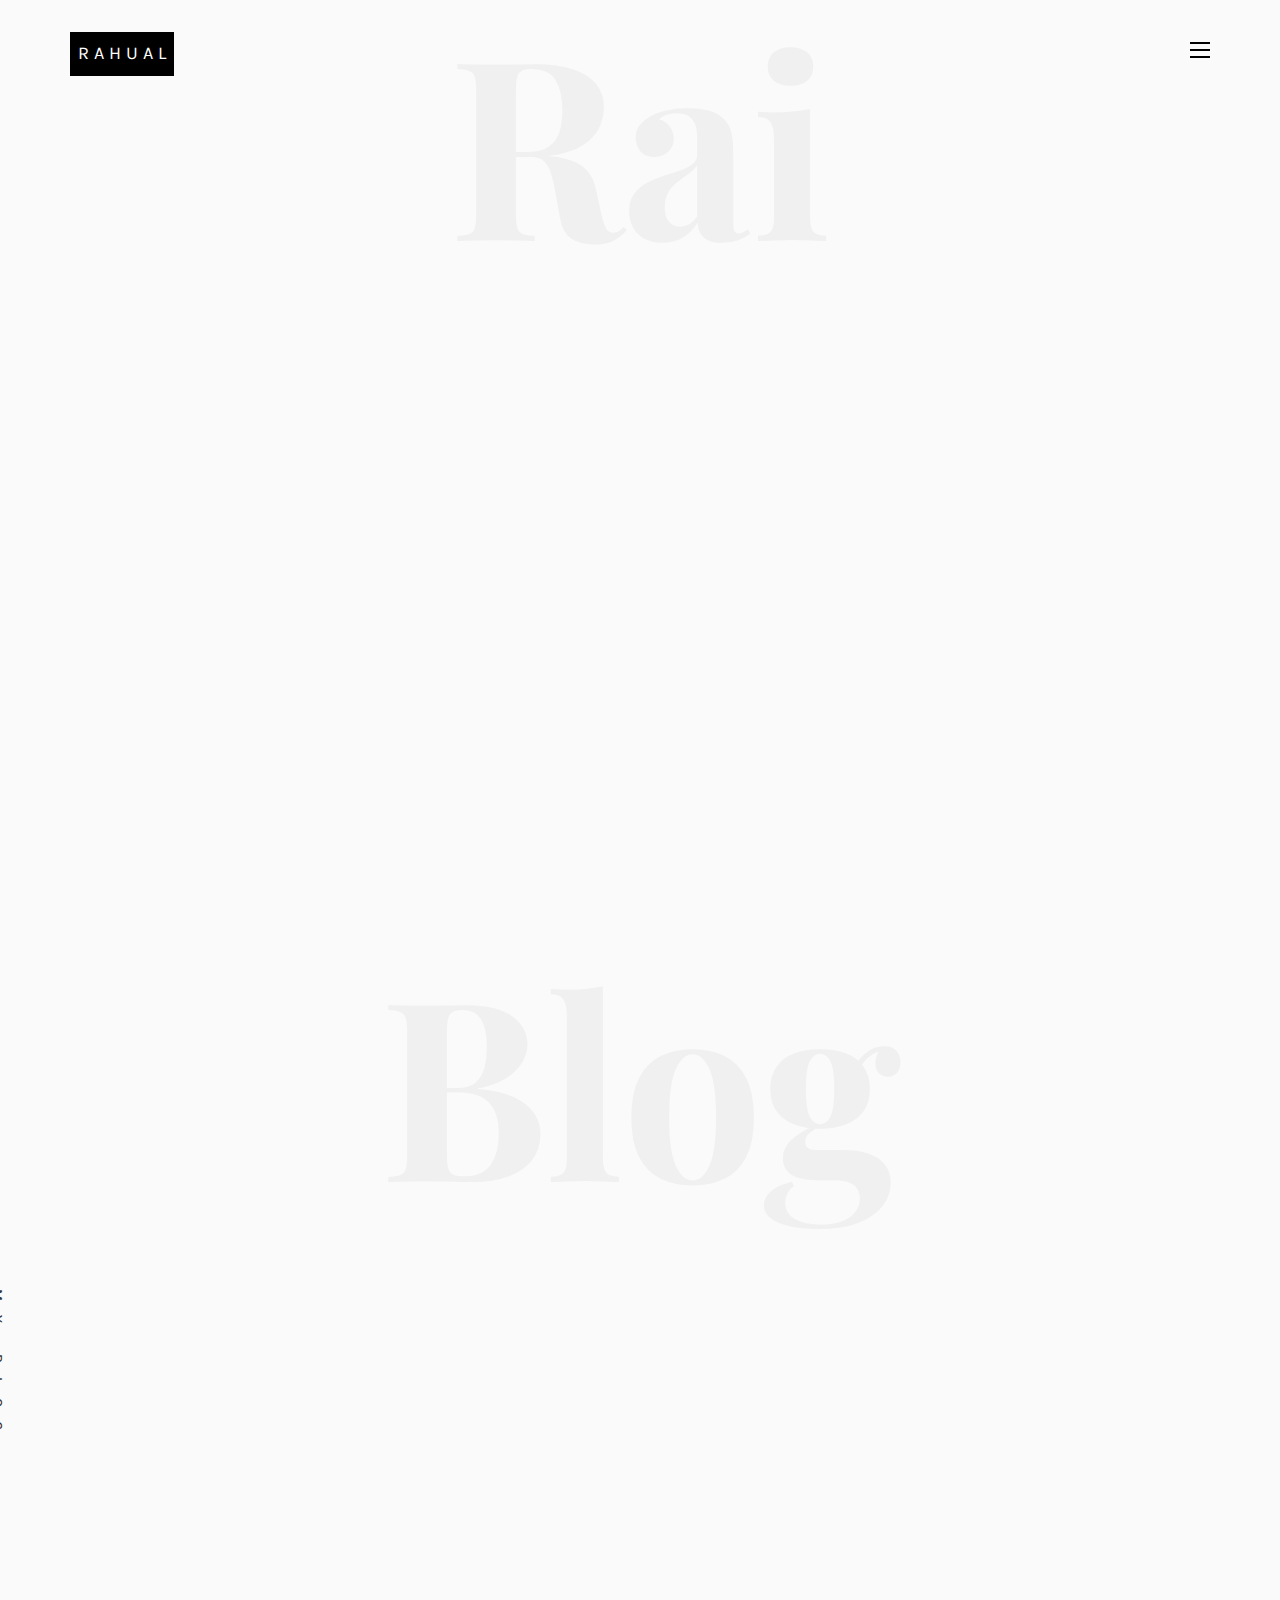
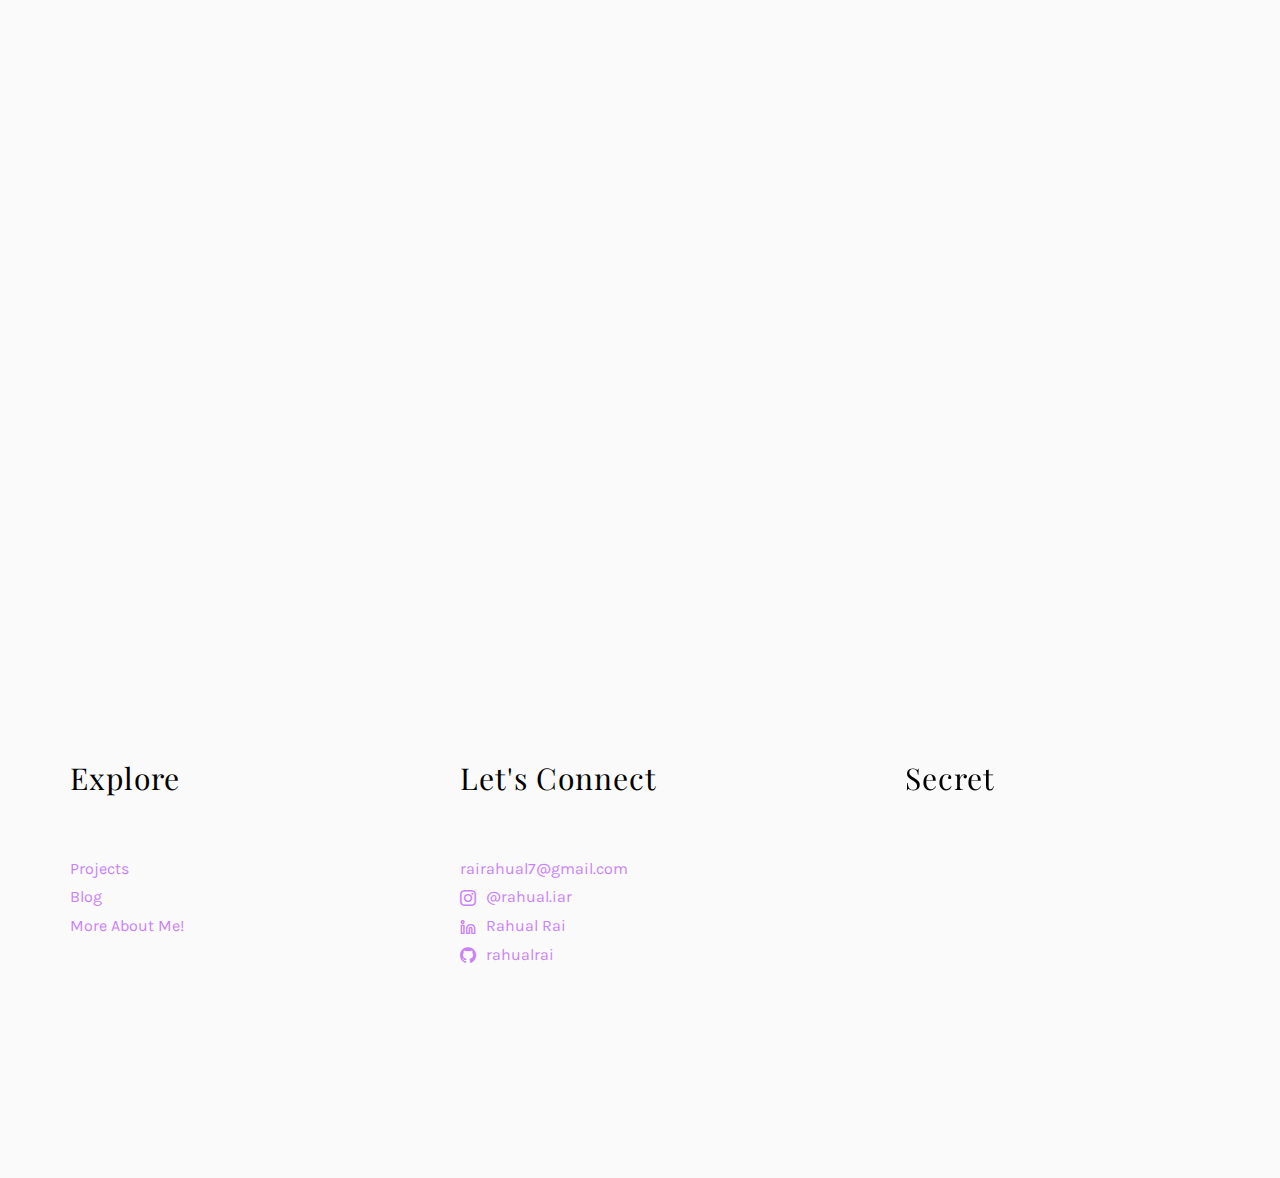
==== commit 8ffec8e7: "Added pages." ====
--- a/index.html
+++ b/index.html
@@ -13,7 +13,7 @@
 		<meta property="og:title" content="Rahual Rai | AI & Cybersecurity Enthusiast"/>
 		<meta property="og:image" content=""/>
 		<meta property="og:url" content="https://rahualrai.com/"/>
-		<meta property="og:site_name" content="Rahual Rai Portfolio"/>
+		<meta property="og:site_name" content="Rahual Rai's Website"/>
 		<meta property="og:description" content="Dive into the world of Rahual Rai, a Computer Science student at Howard University, with a focus on AI and cybersecurity. Discover projects and innovative insights."/>
 
 		<link rel="shortcut icon" href="images/favicon.png">
@@ -72,7 +72,7 @@
 		<div id="colorlib-about">
 			<div class="container">
 				<div class="row text-center">
-					<h2 class="bold">About</h2>
+					<h2 class="bold">Rai</h2>
 				</div>
 				<div class="row">
 					<div class="col-md-5 animate-box">
@@ -101,7 +101,6 @@
 								</div>
 								<p>
 									I'm Rahual Rai, a Computer Science student originally from Singapore and currently based in the Washington, D.C. Join me on my journey, accompanied by my coffee mug and trusty laptop, as I explore the world of technology and beyond.
-								</p>		
 								<p class="colorlib-social-icons">
 									<a href="https://www.instagram.com/rahual.iar" target="_blank"><i class="icon-instagram"></i></a>
 									<a href="https://www.facebook.com/rahual.iar/"  target="_blank"><i class="icon-facebook3"></i></a>
@@ -116,160 +115,6 @@
 			</div>
 		</div>
 		
-		<div id="colorlib-services">
-			<div class="container">
-				<div class="row text-center">
-					<h2 class="bold">Works</h2>
-				</div>
-				<div class="row">
-					<div class="col-md-12">
-						<div class="services-flex">
-							<div class="one-third">
-								<div class="row">
-									<div class="col-md-12 col-md-offset-0 animate-box intro-heading">
-										<span>My Work Experience</span>
-										<h2>Here Are Some of My Experience</h2>
-									</div>
-								</div>
-								<div class="row">
-									<div class="col-md-12">
-										<div class="rotate">
-											<h2 class="heading">Works</h2>
-										</div>
-									</div>
-									<div class="col-md-10">
-										<div class="services animate-box">
-											<h3>Energy Supply Chain Cyber Security - Reasearcher<br><p>Aug. 2023 - Present, NREL X Howard University</p></h3>
-											<ul>
-												<li>Assessed cybersecurity risks in open-source energy software, creating an automated VEX report system.</li>
-												<li>Innovated in VEX report generation, merging SBOMs and Vulnerability Lists for stronger supply chain security.</li>
-												<li>Strengthened supply chain cybersecurity in electric vehicle energy systems, ensuring safe, reliable software operations.</li>
-											</ul>
-										</div>
-										<div class="services animate-box">
-											<h3>Lives Matter Tweet Analysis<br><p>Feb. 2023 - Sep. 2023, Howard University</p></h3>
-											<ul>
-												<li>Analyzed the Black Lives Matter movement using Twitter (X) data, processing over 9.3 million tweets with advanced sentiment analysis for public perception insights.</li>
-												<li>Integrated Census data with NLP techniques, including LDA, to explore variation in discussions across populations.</li>
-												<li>Uncovered diverse viewpoints on the BLM movement, revealing nuanced public sentiment through meticulous data analysis and NLP methods.</li>
-											</ul>
-										</div>
-									</div>
-									<div class="col-md-10">
-										<div class="services animate-box">
-											<h3>Malware Analysis Dataset - Research Assistant<br><p>Jan. 2023 - Aug. 2023, Howard University</p></h3>
-											<ul>
-												<li>Deployed Large Language Models & NLP techniques to collect and analyze data from multiple news networks.</li>
-												<li>Demonstrated high accuracy in pinpointing and categorizing Cyber Incident Reports, creating a useful dataset.</li>
-												<li>Employed the dataset in forecasting potential cyber threats, making it easier for others to understand data.</li>
-											</ul>
-										</div>
-									</div>
-								</div>
-							</div>
-							<div class="one-forth services-img" style="background-image: url(images/about-3.jpg);">
-							</div>
-						</div>
-					</div>
-				</div>
-			</div>
-		</div>
-
-		<div id="colorlib-work">
-			<div class="container">
-				<div class="row text-center">
-					<h2 class="bold">Projects</h2>
-				</div>
-				<div class="row">
-					<div class="col-md-12 col-md-offset-0 text-center animate-box intro-heading">
-						<span>Portfolio</span>
-						<h2>Done Projects</h2>
-					</div>
-				</div>
-				<div class="row">
-					<div class="col-md-12">
-						<div class="rotate">
-							<h2 class="heading">Portfolio</h2>
-						</div>
-					</div>
-				</div>
-				<div class="row">
-					<div class="col-md-12">
-						<div class="work-entry animate-box">
-							<a href="work.html" class="work-img" style="background-image: url(images/ternimator-1.jpg);">
-								<div class="display-t">
-									<div class="work-name">
-										<h2>Terminator</h2>
-									</div>
-								</div>
-							</a>
-							<div class="col-md-4 col-md-offset-4">
-								<div class="desc">
-									<span class="meta">Sep. 2022 - Jun. 2023</span>
-									<p>Check out our latest project: a chess-playing robotic arm created by us, a team of engineers. Using a Raspberry Pi, this arm plays classic chess game. Simple, innovative, and fun!</p>
-									<p class="read"><a href="#">View details</a></p>
-								</div>
-							</div>
-						</div>
-					</div>
-					<div class="col-md-12">
-						<div class="work-entry animate-box">
-							<a href="work.html" class="work-img" style="background-image: url(images/snapsnack-1.jpg);">
-								<div class="display-t">
-									<div class="work-name">
-										<h2>SnapSnacks</h2>
-									</div>
-								</div>
-							</a>
-							<div class="col-md-4 col-md-offset-4">
-								<div class="desc">
-									<span class="meta">Apr. 2023</span>									
-									<p>SnapSnack is a food recognition chatbot that integrates Twilio, OpenAI, and the USDA API to identify and provide nutritional information about food items from images.</p>
-									<p class="read"><a href="#">View Details</a></p>
-								</div>
-							</div>
-						</div>
-					</div>
-					<div class="col-md-12">
-						<div class="work-entry animate-box">
-							<a href="work.html" class="work-img" style="background-image: url(images/deepracer-1.jpg);">
-								<div class="display-t">
-									<div class="work-name">
-										<h2>AWS Deepracer</h2>
-									</div>
-								</div>
-							</a>
-							<div class="col-md-4 col-md-offset-4">
-								<div class="desc">
-									<span class="meta">Mar. 2023 - Apr. 2023</span>
-									<p>I led a team to victory by developing and training an autonomous navigation model, with a record-breaking time of 9.234 seconds, surpassing 15 competing teams.</p>
-									<p class="read"><a href="#">View details</a></p>
-								</div>
-							</div>
-						</div>
-					</div>
-					<div class="col-md-12">
-						<div class="work-entry animate-box">
-							<a href="work.html" class="work-img" style="background-image: url(images/everwrite-1.jpg);">
-								<div class="display-t">
-									<div class="work-name">
-										<h2>Everwrite</h2>
-									</div>
-								</div>
-							</a>
-							<div class="col-md-4 col-md-offset-4">
-								<div class="desc">
-									<span class="meta">Sep. 2022 - Jan. 2023</span>
-									<p>A transcription application that aims to assist users worldwide with their language-related hurdles, ensuring accessibility for all. Our Android app effectively recognizes handwritten notes and transcribes it to a text note.</p>
-									<p class="read"><a href="#">View details</a></p>
-								</div>
-							</div>
-						</div>
-					</div>
-				</div>
-			</div>
-		</div>
-
 		<div id="colorlib-blog">
 			<div class="container">
 				<div class="row text-center">
@@ -311,8 +156,8 @@
 						<div class="item">
 							<div class="col-md-12">
 								<div class="article">
-									<a href="blog.html" class="blog-img">
-										<img class="img-responsive" src="images/img-2.jpg" alt="">
+									<a href="techx.html" class="blog-img">
+										<img class="img-responsive" src="images/techx-1.jpg" alt="">
 										<div class="overlay"></div>
 										<div class="link">
 											<span class="read">Read more</h2>
@@ -320,8 +165,8 @@
 									</a>
 									<div class="desc">
 										<span class="meta">Jan. 2024 - May. 2024</span>
-										<h2><a href="blog.html">Tech Exchange 2024; Mountain View CA</a></h2>
-										<p>I am excited about joining the 2024 TechX cohort.</p>
+										<h2><a href="techx.html">Tech Exchange 2024; Mountain View CA</a></h2>
+										<p>In the spring of 2024, I had the incredible opportunity to participate in the Tech Exchange program. From orientation at California to the finale at Georgia.</p>
 									</div>
 								</div>
 							</div>
@@ -337,9 +182,9 @@
 										</div>
 									</a>
 									<div class="desc">
-										<span class="meta">15, Feb 2018</span>
+										<span class="meta">Feb. 2023 - Mar. 2023</span>
 										<h2><a href="blog.html">Alternative Spring Break; Memphis TN</a></h2>
-										<p>Traveled to Memphis, Tennessee during Spring Break to address food insecurity and youth empowerment.</p>
+										<p>Traveled to Memphis, Tennessee during 2023 Spring Break to address food insecurity and youth empowerment.</p>
 									</div>
 								</div>
 							</div>
